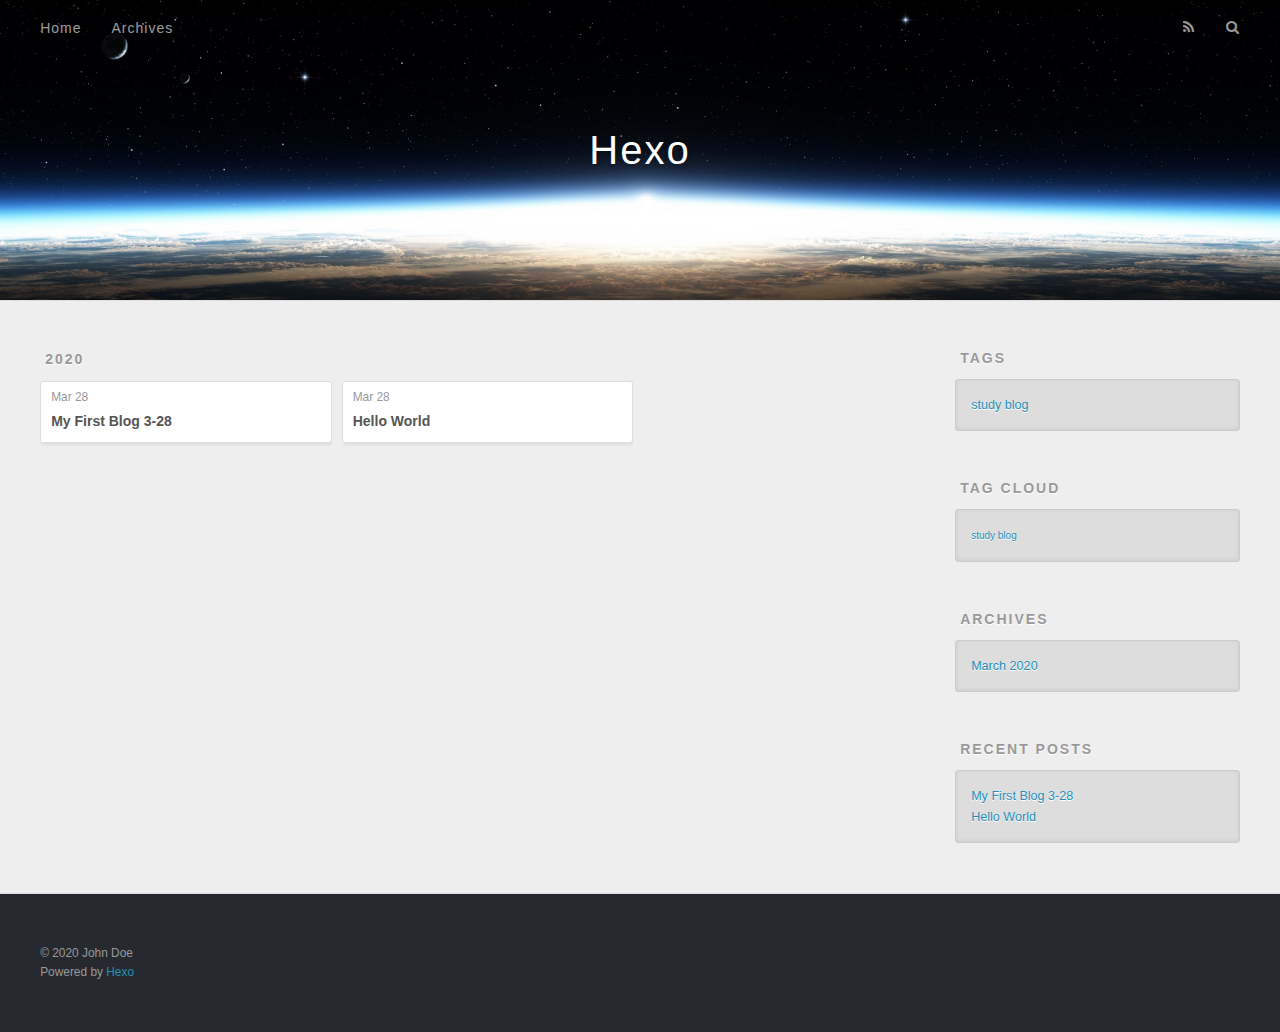
==== archives/index.html @ d1d476d4 "Site updated: 2020-03-28 10:46:43" ====
<!DOCTYPE html>
<html>
<head>
  <meta charset="utf-8">
  

  
  <title>Archives | Hexo</title>
  <meta name="viewport" content="width=device-width, initial-scale=1, maximum-scale=1">
  <meta property="og:type" content="website">
<meta property="og:title" content="Hexo">
<meta property="og:url" content="http://yoursite.com/archives/index.html">
<meta property="og:site_name" content="Hexo">
<meta property="og:locale" content="en_US">
<meta property="article:author" content="John Doe">
<meta name="twitter:card" content="summary">
  
    <link rel="alternate" href="/atom.xml" title="Hexo" type="application/atom+xml">
  
  
    <link rel="icon" href="/favicon.png">
  
  
    <link href="//fonts.googleapis.com/css?family=Source+Code+Pro" rel="stylesheet" type="text/css">
  
  
<link rel="stylesheet" href="/css/style.css">

<meta name="generator" content="Hexo 4.2.0"></head>

<body>
  <div id="container">
    <div id="wrap">
      <header id="header">
  <div id="banner"></div>
  <div id="header-outer" class="outer">
    <div id="header-title" class="inner">
      <h1 id="logo-wrap">
        <a href="/" id="logo">Hexo</a>
      </h1>
      
    </div>
    <div id="header-inner" class="inner">
      <nav id="main-nav">
        <a id="main-nav-toggle" class="nav-icon"></a>
        
          <a class="main-nav-link" href="/">Home</a>
        
          <a class="main-nav-link" href="/archives">Archives</a>
        
      </nav>
      <nav id="sub-nav">
        
          <a id="nav-rss-link" class="nav-icon" href="/atom.xml" title="RSS Feed"></a>
        
        <a id="nav-search-btn" class="nav-icon" title="Search"></a>
      </nav>
      <div id="search-form-wrap">
        <form action="//google.com/search" method="get" accept-charset="UTF-8" class="search-form"><input type="search" name="q" class="search-form-input" placeholder="Search"><button type="submit" class="search-form-submit">&#xF002;</button><input type="hidden" name="sitesearch" value="http://yoursite.com"></form>
      </div>
    </div>
  </div>
</header>
      <div class="outer">
        <section id="main">
  
  
    
    
      
      
      <section class="archives-wrap">
        <div class="archive-year-wrap">
          <a href="/archives/2020" class="archive-year">2020</a>
        </div>
        <div class="archives">
    
    <article class="archive-article archive-type-post">
  <div class="archive-article-inner">
    <header class="archive-article-header">
      <a href="/2020/03/28/My-First-Blog-3-28/" class="archive-article-date">
  <time datetime="2020-03-28T01:59:58.000Z" itemprop="datePublished">Mar 28</time>
</a>
      
  
    <h1 itemprop="name">
      <a class="archive-article-title" href="/2020/03/28/My-First-Blog-3-28/">My First Blog 3-28</a>
    </h1>
  

    </header>
  </div>
</article>
  
    
    
    <article class="archive-article archive-type-post">
  <div class="archive-article-inner">
    <header class="archive-article-header">
      <a href="/2020/03/28/hello-world/" class="archive-article-date">
  <time datetime="2020-03-28T01:49:48.138Z" itemprop="datePublished">Mar 28</time>
</a>
      
  
    <h1 itemprop="name">
      <a class="archive-article-title" href="/2020/03/28/hello-world/">Hello World</a>
    </h1>
  

    </header>
  </div>
</article>
  
  
    </div></section>
  


</section>
        
          <aside id="sidebar">
  
    

  
    
  <div class="widget-wrap">
    <h3 class="widget-title">Tags</h3>
    <div class="widget">
      <ul class="tag-list" itemprop="keywords"><li class="tag-list-item"><a class="tag-list-link" href="/tags/study-blog/" rel="tag">study blog</a></li></ul>
    </div>
  </div>


  
    
  <div class="widget-wrap">
    <h3 class="widget-title">Tag Cloud</h3>
    <div class="widget tagcloud">
      <a href="/tags/study-blog/" style="font-size: 10px;">study blog</a>
    </div>
  </div>

  
    
  <div class="widget-wrap">
    <h3 class="widget-title">Archives</h3>
    <div class="widget">
      <ul class="archive-list"><li class="archive-list-item"><a class="archive-list-link" href="/archives/2020/03/">March 2020</a></li></ul>
    </div>
  </div>


  
    
  <div class="widget-wrap">
    <h3 class="widget-title">Recent Posts</h3>
    <div class="widget">
      <ul>
        
          <li>
            <a href="/2020/03/28/My-First-Blog-3-28/">My First Blog 3-28</a>
          </li>
        
          <li>
            <a href="/2020/03/28/hello-world/">Hello World</a>
          </li>
        
      </ul>
    </div>
  </div>

  
</aside>
        
      </div>
      <footer id="footer">
  
  <div class="outer">
    <div id="footer-info" class="inner">
      &copy; 2020 John Doe<br>
      Powered by <a href="http://hexo.io/" target="_blank">Hexo</a>
    </div>
  </div>
</footer>
    </div>
    <nav id="mobile-nav">
  
    <a href="/" class="mobile-nav-link">Home</a>
  
    <a href="/archives" class="mobile-nav-link">Archives</a>
  
</nav>
    

<script src="//ajax.googleapis.com/ajax/libs/jquery/2.0.3/jquery.min.js"></script>


  
<link rel="stylesheet" href="/fancybox/jquery.fancybox.css">

  
<script src="/fancybox/jquery.fancybox.pack.js"></script>




<script src="/js/script.js"></script>




  </div>
</body>
</html>
---- css/style.css ----
body {
  width: 100%;
}
body:before,
body:after {
  content: "";
  display: table;
}
body:after {
  clear: both;
}
html,
body,
div,
span,
applet,
object,
iframe,
h1,
h2,
h3,
h4,
h5,
h6,
p,
blockquote,
pre,
a,
abbr,
acronym,
address,
big,
cite,
code,
del,
dfn,
em,
img,
ins,
kbd,
q,
s,
samp,
small,
strike,
strong,
sub,
sup,
tt,
var,
dl,
dt,
dd,
ol,
ul,
li,
fieldset,
form,
label,
legend,
table,
caption,
tbody,
tfoot,
thead,
tr,
th,
td {
  margin: 0;
  padding: 0;
  border: 0;
  outline: 0;
  font-weight: inherit;
  font-style: inherit;
  font-family: inherit;
  font-size: 100%;
  vertical-align: baseline;
}
body {
  line-height: 1;
  color: #000;
  background: #fff;
}
ol,
ul {
  list-style: none;
}
table {
  border-collapse: separate;
  border-spacing: 0;
  vertical-align: middle;
}
caption,
th,
td {
  text-align: left;
  font-weight: normal;
  vertical-align: middle;
}
a img {
  border: none;
}
input,
button {
  margin: 0;
  padding: 0;
}
input::-moz-focus-inner,
button::-moz-focus-inner {
  border: 0;
  padding: 0;
}
@font-face {
  font-family: FontAwesome;
  font-style: normal;
  font-weight: normal;
  src: url("fonts/fontawesome-webfont.eot?v=#4.0.3");
  src: url("fonts/fontawesome-webfont.eot?#iefix&v=#4.0.3") format("embedded-opentype"), url("fonts/fontawesome-webfont.woff?v=#4.0.3") format("woff"), url("fonts/fontawesome-webfont.ttf?v=#4.0.3") format("truetype"), url("fonts/fontawesome-webfont.svg#fontawesomeregular?v=#4.0.3") format("svg");
}
html,
body,
#container {
  height: 100%;
}
body {
  background: #eee;
  font: 14px -apple-system, BlinkMacSystemFont, "Segoe UI", "Roboto", "Oxygen", "Ubuntu", "Cantarell", "Fira Sans", "Droid Sans", "Helvetica Neue", sans-serif;
  -webkit-text-size-adjust: 100%;
}
.outer {
  max-width: 1220px;
  margin: 0 auto;
  padding: 0 20px;
}
.outer:before,
.outer:after {
  content: "";
  display: table;
}
.outer:after {
  clear: both;
}
.inner {
  display: inline;
  float: left;
  width: 98.33333333333333%;
  margin: 0 0.833333333333333%;
}
.left,
.alignleft {
  float: left;
}
.right,
.alignright {
  float: right;
}
.clear {
  clear: both;
}
#container {
  position: relative;
}
.mobile-nav-on {
  overflow: hidden;
}
#wrap {
  height: 100%;
  width: 100%;
  position: absolute;
  top: 0;
  left: 0;
  -webkit-transition: 0.2s ease-out;
  -moz-transition: 0.2s ease-out;
  -ms-transition: 0.2s ease-out;
  transition: 0.2s ease-out;
  z-index: 1;
  background: #eee;
}
.mobile-nav-on #wrap {
  left: 280px;
}
@media screen and (min-width: 768px) {
  #main {
    display: inline;
    float: left;
    width: 73.33333333333333%;
    margin: 0 0.833333333333333%;
  }
}
.article-date,
.article-category-link,
.archive-year,
.widget-title {
  text-decoration: none;
  text-transform: uppercase;
  letter-spacing: 2px;
  color: #999;
  margin-bottom: 1em;
  margin-left: 5px;
  line-height: 1em;
  text-shadow: 0 1px #fff;
  font-weight: bold;
}
.article-inner,
.archive-article-inner {
  background: #fff;
  -webkit-box-shadow: 1px 2px 3px #ddd;
  box-shadow: 1px 2px 3px #ddd;
  border: 1px solid #ddd;
  border-radius: 3px;
}
.article-entry h1,
.widget h1 {
  font-size: 2em;
}
.article-entry h2,
.widget h2 {
  font-size: 1.5em;
}
.article-entry h3,
.widget h3 {
  font-size: 1.3em;
}
.article-entry h4,
.widget h4 {
  font-size: 1.2em;
}
.article-entry h5,
.widget h5 {
  font-size: 1em;
}
.article-entry h6,
.widget h6 {
  font-size: 1em;
  color: #999;
}
.article-entry hr,
.widget hr {
  border: 1px dashed #ddd;
}
.article-entry strong,
.widget strong {
  font-weight: bold;
}
.article-entry em,
.widget em,
.article-entry cite,
.widget cite {
  font-style: italic;
}
.article-entry sup,
.widget sup,
.article-entry sub,
.widget sub {
  font-size: 0.75em;
  line-height: 0;
  position: relative;
  vertical-align: baseline;
}
.article-entry sup,
.widget sup {
  top: -0.5em;
}
.article-entry sub,
.widget sub {
  bottom: -0.2em;
}
.article-entry small,
.widget small {
  font-size: 0.85em;
}
.article-entry acronym,
.widget acronym,
.article-entry abbr,
.widget abbr {
  border-bottom: 1px dotted;
}
.article-entry ul,
.widget ul,
.article-entry ol,
.widget ol,
.article-entry dl,
.widget dl {
  margin: 0 20px;
  line-height: 1.6em;
}
.article-entry ul ul,
.widget ul ul,
.article-entry ol ul,
.widget ol ul,
.article-entry ul ol,
.widget ul ol,
.article-entry ol ol,
.widget ol ol {
  margin-top: 0;
  margin-bottom: 0;
}
.article-entry ul,
.widget ul {
  list-style: disc;
}
.article-entry ol,
.widget ol {
  list-style: decimal;
}
.article-entry dt,
.widget dt {
  font-weight: bold;
}
#header {
  height: 300px;
  position: relative;
  border-bottom: 1px solid #ddd;
}
#header:before,
#header:after {
  content: "";
  position: absolute;
  left: 0;
  right: 0;
  height: 40px;
}
#header:before {
  top: 0;
  background: -webkit-linear-gradient(rgba(0,0,0,0.2), transparent);
  background: -moz-linear-gradient(rgba(0,0,0,0.2), transparent);
  background: -ms-linear-gradient(rgba(0,0,0,0.2), transparent);
  background: linear-gradient(rgba(0,0,0,0.2), transparent);
}
#header:after {
  bottom: 0;
  background: -webkit-linear-gradient(transparent, rgba(0,0,0,0.2));
  background: -moz-linear-gradient(transparent, rgba(0,0,0,0.2));
  background: -ms-linear-gradient(transparent, rgba(0,0,0,0.2));
  background: linear-gradient(transparent, rgba(0,0,0,0.2));
}
#header-outer {
  height: 100%;
  position: relative;
}
#header-inner {
  position: relative;
  overflow: hidden;
}
#banner {
  position: absolute;
  top: 0;
  left: 0;
  width: 100%;
  height: 100%;
  background: url("images/banner.jpg") center #000;
  -webkit-background-size: cover;
  -moz-background-size: cover;
  background-size: cover;
  z-index: -1;
}
#header-title {
  text-align: center;
  height: 40px;
  position: absolute;
  top: 50%;
  left: 0;
  margin-top: -20px;
}
#logo,
#subtitle {
  text-decoration: none;
  color: #fff;
  font-weight: 300;
  text-shadow: 0 1px 4px rgba(0,0,0,0.3);
}
#logo {
  font-size: 40px;
  line-height: 40px;
  letter-spacing: 2px;
}
#subtitle {
  font-size: 16px;
  line-height: 16px;
  letter-spacing: 1px;
}
#subtitle-wrap {
  margin-top: 16px;
}
#main-nav {
  float: left;
  margin-left: -15px;
}
.nav-icon,
.main-nav-link {
  float: left;
  color: #fff;
  opacity: 0.6;
  text-decoration: none;
  text-shadow: 0 1px rgba(0,0,0,0.2);
  -webkit-transition: opacity 0.2s;
  -moz-transition: opacity 0.2s;
  -ms-transition: opacity 0.2s;
  transition: opacity 0.2s;
  display: block;
  padding: 20px 15px;
}
.nav-icon:hover,
.main-nav-link:hover {
  opacity: 1;
}
.nav-icon {
  font-family: FontAwesome;
  text-align: center;
  font-size: 14px;
  width: 14px;
  height: 14px;
  padding: 20px 15px;
  position: relative;
  cursor: pointer;
}
.main-nav-link {
  font-weight: 300;
  letter-spacing: 1px;
}
@media screen and (max-width: 479px) {
  .main-nav-link {
    display: none;
  }
}
#main-nav-toggle {
  display: none;
}
#main-nav-toggle:before {
  content: "\f0c9";
}
@media screen and (max-width: 479px) {
  #main-nav-toggle {
    display: block;
  }
}
#sub-nav {
  float: right;
  margin-right: -15px;
}
#nav-rss-link:before {
  content: "\f09e";
}
#nav-search-btn:before {
  content: "\f002";
}
#search-form-wrap {
  position: absolute;
  top: 15px;
  width: 150px;
  height: 30px;
  right: -150px;
  opacity: 0;
  -webkit-transition: 0.2s ease-out;
  -moz-transition: 0.2s ease-out;
  -ms-transition: 0.2s ease-out;
  transition: 0.2s ease-out;
}
#search-form-wrap.on {
  opacity: 1;
  right: 0;
}
@media screen and (max-width: 479px) {
  #search-form-wrap {
    width: 100%;
    right: -100%;
  }
}
.search-form {
  position: absolute;
  top: 0;
  left: 0;
  right: 0;
  background: #fff;
  padding: 5px 15px;
  border-radius: 15px;
  -webkit-box-shadow: 0 0 10px rgba(0,0,0,0.3);
  box-shadow: 0 0 10px rgba(0,0,0,0.3);
}
.search-form-input {
  border: none;
  background: none;
  color: #555;
  width: 100%;
  font: 13px -apple-system, BlinkMacSystemFont, "Segoe UI", "Roboto", "Oxygen", "Ubuntu", "Cantarell", "Fira Sans", "Droid Sans", "Helvetica Neue", sans-serif;
  outline: none;
}
.search-form-input::-webkit-search-results-decoration,
.search-form-input::-webkit-search-cancel-button {
  -webkit-appearance: none;
}
.search-form-submit {
  position: absolute;
  top: 50%;
  right: 10px;
  margin-top: -7px;
  font: 13px FontAwesome;
  border: none;
  background: none;
  color: #bbb;
  cursor: pointer;
}
.search-form-submit:hover,
.search-form-submit:focus {
  color: #777;
}
.article {
  margin: 50px 0;
}
.article-inner {
  overflow: hidden;
}
.article-meta:before,
.article-meta:after {
  content: "";
  display: table;
}
.article-meta:after {
  clear: both;
}
.article-date {
  float: left;
}
.article-category {
  float: left;
  line-height: 1em;
  color: #ccc;
  text-shadow: 0 1px #fff;
  margin-left: 8px;
}
.article-category:before {
  content: "\2022";
}
.article-category-link {
  margin: 0 12px 1em;
}
.article-header {
  padding: 20px 20px 0;
}
.article-title {
  text-decoration: none;
  font-size: 2em;
  font-weight: bold;
  color: #555;
  line-height: 1.1em;
  -webkit-transition: color 0.2s;
  -moz-transition: color 0.2s;
  -ms-transition: color 0.2s;
  transition: color 0.2s;
}
a.article-title:hover {
  color: #258fb8;
}
.article-entry {
  color: #555;
  padding: 0 20px;
}
.article-entry:before,
.article-entry:after {
  content: "";
  display: table;
}
.article-entry:after {
  clear: both;
}
.article-entry p,
.article-entry table {
  line-height: 1.6em;
  margin: 1.6em 0;
}
.article-entry h1,
.article-entry h2,
.article-entry h3,
.article-entry h4,
.article-entry h5,
.article-entry h6 {
  font-weight: bold;
}
.article-entry h1,
.article-entry h2,
.article-entry h3,
.article-entry h4,
.article-entry h5,
.article-entry h6 {
  line-height: 1.1em;
  margin: 1.1em 0;
}
.article-entry a {
  color: #258fb8;
  text-decoration: none;
}
.article-entry a:hover {
  text-decoration: underline;
}
.article-entry ul,
.article-entry ol,
.article-entry dl {
  margin-top: 1.6em;
  margin-bottom: 1.6em;
}
.article-entry img,
.article-entry video {
  max-width: 100%;
  height: auto;
  display: block;
  margin: auto;
}
.article-entry iframe {
  border: none;
}
.article-entry table {
  width: 100%;
  border-collapse: collapse;
  border-spacing: 0;
}
.article-entry th {
  font-weight: bold;
  border-bottom: 3px solid #ddd;
  padding-bottom: 0.5em;
}
.article-entry td {
  border-bottom: 1px solid #ddd;
  padding: 10px 0;
}
.article-entry blockquote {
  font-family: Georgia, "Times New Roman", serif;
  font-size: 1.4em;
  margin: 1.6em 20px;
  text-align: center;
}
.article-entry blockquote footer {
  font-size: 14px;
  margin: 1.6em 0;
  font-family: -apple-system, BlinkMacSystemFont, "Segoe UI", "Roboto", "Oxygen", "Ubuntu", "Cantarell", "Fira Sans", "Droid Sans", "Helvetica Neue", sans-serif;
}
.article-entry blockquote footer cite:before {
  content: "—";
  padding: 0 0.5em;
}
.article-entry .pullquote {
  text-align: left;
  width: 45%;
  margin: 0;
}
.article-entry .pullquote.left {
  margin-left: 0.5em;
  margin-right: 1em;
}
.article-entry .pullquote.right {
  margin-right: 0.5em;
  margin-left: 1em;
}
.article-entry .caption {
  color: #999;
  display: block;
  font-size: 0.9em;
  margin-top: 0.5em;
  position: relative;
  text-align: center;
}
.article-entry .video-container {
  position: relative;
  padding-top: 56.25%;
  height: 0;
  overflow: hidden;
}
.article-entry .video-container iframe,
.article-entry .video-container object,
.article-entry .video-container embed {
  position: absolute;
  top: 0;
  left: 0;
  width: 100%;
  height: 100%;
  margin-top: 0;
}
.article-more-link a {
  display: inline-block;
  line-height: 1em;
  padding: 6px 15px;
  border-radius: 15px;
  background: #eee;
  color: #999;
  text-shadow: 0 1px #fff;
  text-decoration: none;
}
.article-more-link a:hover {
  background: #258fb8;
  color: #fff;
  text-decoration: none;
  text-shadow: 0 1px #1e7293;
}
.article-footer {
  font-size: 0.85em;
  line-height: 1.6em;
  border-top: 1px solid #ddd;
  padding-top: 1.6em;
  margin: 0 20px 20px;
}
.article-footer:before,
.article-footer:after {
  content: "";
  display: table;
}
.article-footer:after {
  clear: both;
}
.article-footer a {
  color: #999;
  text-decoration: none;
}
.article-footer a:hover {
  color: #555;
}
.article-tag-list-item {
  float: left;
  margin-right: 10px;
}
.article-tag-list-link:before {
  content: "#";
}
.article-comment-link {
  float: right;
}
.article-comment-link:before {
  content: "\f075";
  font-family: FontAwesome;
  padding-right: 8px;
}
.article-share-link {
  cursor: pointer;
  float: right;
  margin-left: 20px;
}
.article-share-link:before {
  content: "\f064";
  font-family: FontAwesome;
  padding-right: 6px;
}
#article-nav {
  position: relative;
}
#article-nav:before,
#article-nav:after {
  content: "";
  display: table;
}
#article-nav:after {
  clear: both;
}
@media screen and (min-width: 768px) {
  #article-nav {
    margin: 50px 0;
  }
  #article-nav:before {
    width: 8px;
    height: 8px;
    position: absolute;
    top: 50%;
    left: 50%;
    margin-top: -4px;
    margin-left: -4px;
    content: "";
    border-radius: 50%;
    background: #ddd;
    -webkit-box-shadow: 0 1px 2px #fff;
    box-shadow: 0 1px 2px #fff;
  }
}
.article-nav-link-wrap {
  text-decoration: none;
  text-shadow: 0 1px #fff;
  color: #999;
  -webkit-box-sizing: border-box;
  -moz-box-sizing: border-box;
  box-sizing: border-box;
  margin-top: 50px;
  text-align: center;
  display: block;
}
.article-nav-link-wrap:hover {
  color: #555;
}
@media screen and (min-width: 768px) {
  .article-nav-link-wrap {
    width: 50%;
    margin-top: 0;
  }
}
@media screen and (min-width: 768px) {
  #article-nav-newer {
    float: left;
    text-align: right;
    padding-right: 20px;
  }
}
@media screen and (min-width: 768px) {
  #article-nav-older {
    float: right;
    text-align: left;
    padding-left: 20px;
  }
}
.article-nav-caption {
  text-transform: uppercase;
  letter-spacing: 2px;
  color: #ddd;
  line-height: 1em;
  font-weight: bold;
}
#article-nav-newer .article-nav-caption {
  margin-right: -2px;
}
.article-nav-title {
  font-size: 0.85em;
  line-height: 1.6em;
  margin-top: 0.5em;
}
.article-share-box {
  position: absolute;
  display: none;
  background: #fff;
  -webkit-box-shadow: 1px 2px 10px rgba(0,0,0,0.2);
  box-shadow: 1px 2px 10px rgba(0,0,0,0.2);
  border-radius: 3px;
  margin-left: -145px;
  overflow: hidden;
  z-index: 1;
}
.article-share-box.on {
  display: block;
}
.article-share-input {
  width: 100%;
  background: none;
  -webkit-box-sizing: border-box;
  -moz-box-sizing: border-box;
  box-sizing: border-box;
  font: 14px -apple-system, BlinkMacSystemFont, "Segoe UI", "Roboto", "Oxygen", "Ubuntu", "Cantarell", "Fira Sans", "Droid Sans", "Helvetica Neue", sans-serif;
  padding: 0 15px;
  color: #555;
  outline: none;
  border: 1px solid #ddd;
  border-radius: 3px 3px 0 0;
  height: 36px;
  line-height: 36px;
}
.article-share-links {
  background: #eee;
}
.article-share-links:before,
.article-share-links:after {
  content: "";
  display: table;
}
.article-share-links:after {
  clear: both;
}
.article-share-twitter,
.article-share-facebook,
.article-share-pinterest,
.article-share-google {
  width: 50px;
  height: 36px;
  display: block;
  float: left;
  position: relative;
  color: #999;
  text-shadow: 0 1px #fff;
}
.article-share-twitter:before,
.article-share-facebook:before,
.article-share-pinterest:before,
.article-share-google:before {
  font-size: 20px;
  font-family: FontAwesome;
  width: 20px;
  height: 20px;
  position: absolute;
  top: 50%;
  left: 50%;
  margin-top: -10px;
  margin-left: -10px;
  text-align: center;
}
.article-share-twitter:hover,
.article-share-facebook:hover,
.article-share-pinterest:hover,
.article-share-google:hover {
  color: #fff;
}
.article-share-twitter:before {
  content: "\f099";
}
.article-share-twitter:hover {
  background: #00aced;
  text-shadow: 0 1px #008abe;
}
.article-share-facebook:before {
  content: "\f09a";
}
.article-share-facebook:hover {
  background: #3b5998;
  text-shadow: 0 1px #2f477a;
}
.article-share-pinterest:before {
  content: "\f0d2";
}
.article-share-pinterest:hover {
  background: #cb2027;
  text-shadow: 0 1px #a21a1f;
}
.article-share-google:before {
  content: "\f0d5";
}
.article-share-google:hover {
  background: #dd4b39;
  text-shadow: 0 1px #be3221;
}
.article-gallery {
  background: #000;
  position: relative;
}
.article-gallery-photos {
  position: relative;
  overflow: hidden;
}
.article-gallery-img {
  display: none;
  max-width: 100%;
}
.article-gallery-img:first-child {
  display: block;
}
.article-gallery-img.loaded {
  position: absolute;
  display: block;
}
.article-gallery-img img {
  display: block;
  max-width: 100%;
  margin: 0 auto;
}
#comments {
  background: #fff;
  -webkit-box-shadow: 1px 2px 3px #ddd;
  box-shadow: 1px 2px 3px #ddd;
  padding: 20px;
  border: 1px solid #ddd;
  border-radius: 3px;
  margin: 50px 0;
}
#comments a {
  color: #258fb8;
}
.archives-wrap {
  margin: 50px 0;
}
.archives:before,
.archives:after {
  content: "";
  display: table;
}
.archives:after {
  clear: both;
}
.archive-year-wrap {
  margin-bottom: 1em;
}
.archives {
  -webkit-column-gap: 10px;
  -moz-column-gap: 10px;
  column-gap: 10px;
}
@media screen and (min-width: 480px) and (max-width: 767px) {
  .archives {
    -webkit-column-count: 2;
    -moz-column-count: 2;
    column-count: 2;
  }
}
@media screen and (min-width: 768px) {
  .archives {
    -webkit-column-count: 3;
    -moz-column-count: 3;
    column-count: 3;
  }
}
.archive-article {
  -webkit-column-break-inside: avoid;
  page-break-inside: avoid;
  overflow: hidden;
  break-inside: avoid-column;
}
.archive-article-inner {
  padding: 10px;
  margin-bottom: 15px;
}
.archive-article-title {
  text-decoration: none;
  font-weight: bold;
  color: #555;
  -webkit-transition: color 0.2s;
  -moz-transition: color 0.2s;
  -ms-transition: color 0.2s;
  transition: color 0.2s;
  line-height: 1.6em;
}
.archive-article-title:hover {
  color: #258fb8;
}
.archive-article-footer {
  margin-top: 1em;
}
.archive-article-date {
  color: #999;
  text-decoration: none;
  font-size: 0.85em;
  line-height: 1em;
  margin-bottom: 0.5em;
  display: block;
}
#page-nav {
  margin: 50px auto;
  background: #fff;
  -webkit-box-shadow: 1px 2px 3px #ddd;
  box-shadow: 1px 2px 3px #ddd;
  border: 1px solid #ddd;
  border-radius: 3px;
  text-align: center;
  color: #999;
  overflow: hidden;
}
#page-nav:before,
#page-nav:after {
  content: "";
  display: table;
}
#page-nav:after {
  clear: both;
}
#page-nav a,
#page-nav span {
  padding: 10px 20px;
  line-height: 1;
  height: 2ex;
}
#page-nav a {
  color: #999;
  text-decoration: none;
}
#page-nav a:hover {
  background: #999;
  color: #fff;
}
#page-nav .prev {
  float: left;
}
#page-nav .next {
  float: right;
}
#page-nav .page-number {
  display: inline-block;
}
@media screen and (max-width: 479px) {
  #page-nav .page-number {
    display: none;
  }
}
#page-nav .current {
  color: #555;
  font-weight: bold;
}
#page-nav .space {
  color: #ddd;
}
#footer {
  background: #262a30;
  padding: 50px 0;
  border-top: 1px solid #ddd;
  color: #999;
}
#footer a {
  color: #258fb8;
  text-decoration: none;
}
#footer a:hover {
  text-decoration: underline;
}
#footer-info {
  line-height: 1.6em;
  font-size: 0.85em;
}
.article-entry pre,
.article-entry .highlight {
  background: #2d2d2d;
  margin: 0 -20px;
  padding: 15px 20px;
  border-style: solid;
  border-color: #ddd;
  border-width: 1px 0;
  overflow: auto;
  color: #ccc;
  line-height: 22.400000000000002px;
}
.article-entry .highlight .gutter pre,
.article-entry .gist .gist-file .gist-data .line-numbers {
  color: #666;
  font-size: 0.85em;
}
.article-entry pre,
.article-entry code {
  font-family: "Source Code Pro", Consolas, Monaco, Menlo, Consolas, monospace;
}
.article-entry code {
  background: #eee;
  text-shadow: 0 1px #fff;
  padding: 0 0.3em;
}
.article-entry pre code {
  background: none;
  text-shadow: none;
  padding: 0;
}
.article-entry .highlight pre {
  border: none;
  margin: 0;
  padding: 0;
}
.article-entry .highlight table {
  margin: 0;
  width: auto;
}
.article-entry .highlight td {
  border: none;
  padding: 0;
}
.article-entry .highlight figcaption {
  font-size: 0.85em;
  color: #999;
  line-height: 1em;
  margin-bottom: 1em;
}
.article-entry .highlight figcaption:before,
.article-entry .highlight figcaption:after {
  content: "";
  display: table;
}
.article-entry .highlight figcaption:after {
  clear: both;
}
.article-entry .highlight figcaption a {
  float: right;
}
.article-entry .highlight .gutter pre {
  text-align: right;
  padding-right: 20px;
}
.article-entry .highlight .line {
  height: 22.400000000000002px;
}
.article-entry .highlight .line.marked {
  background: #515151;
}
.article-entry .gist {
  margin: 0 -20px;
  border-style: solid;
  border-color: #ddd;
  border-width: 1px 0;
  background: #2d2d2d;
  padding: 15px 20px 15px 0;
}
.article-entry .gist .gist-file {
  border: none;
  font-family: "Source Code Pro", Consolas, Monaco, Menlo, Consolas, monospace;
  margin: 0;
}
.article-entry .gist .gist-file .gist-data {
  background: none;
  border: none;
}
.article-entry .gist .gist-file .gist-data .line-numbers {
  background: none;
  border: none;
  padding: 0 20px 0 0;
}
.article-entry .gist .gist-file .gist-data .line-data {
  padding: 0 !important;
}
.article-entry .gist .gist-file .highlight {
  margin: 0;
  padding: 0;
  border: none;
}
.article-entry .gist .gist-file .gist-meta {
  background: #2d2d2d;
  color: #999;
  font: 0.85em -apple-system, BlinkMacSystemFont, "Segoe UI", "Roboto", "Oxygen", "Ubuntu", "Cantarell", "Fira Sans", "Droid Sans", "Helvetica Neue", sans-serif;
  text-shadow: 0 0;
  padding: 0;
  margin-top: 1em;
  margin-left: 20px;
}
.article-entry .gist .gist-file .gist-meta a {
  color: #258fb8;
  font-weight: normal;
}
.article-entry .gist .gist-file .gist-meta a:hover {
  text-decoration: underline;
}
pre .comment,
pre .title {
  color: #999;
}
pre .variable,
pre .attribute,
pre .tag,
pre .regexp,
pre .ruby .constant,
pre .xml .tag .title,
pre .xml .pi,
pre .xml .doctype,
pre .html .doctype,
pre .css .id,
pre .css .class,
pre .css .pseudo {
  color: #f2777a;
}
pre .number,
pre .preprocessor,
pre .built_in,
pre .literal,
pre .params,
pre .constant {
  color: #f99157;
}
pre .class,
pre .ruby .class .title,
pre .css .rules .attribute {
  color: #9c9;
}
pre .string,
pre .value,
pre .inheritance,
pre .header,
pre .ruby .symbol,
pre .xml .cdata {
  color: #9c9;
}
pre .css .hexcolor {
  color: #6cc;
}
pre .function,
pre .python .decorator,
pre .python .title,
pre .ruby .function .title,
pre .ruby .title .keyword,
pre .perl .sub,
pre .javascript .title,
pre .coffeescript .title {
  color: #69c;
}
pre .keyword,
pre .javascript .function {
  color: #c9c;
}
@media screen and (max-width: 479px) {
  #mobile-nav {
    position: absolute;
    top: 0;
    left: 0;
    width: 280px;
    height: 100%;
    background: #191919;
    border-right: 1px solid #fff;
  }
}
@media screen and (max-width: 479px) {
  .mobile-nav-link {
    display: block;
    color: #999;
    text-decoration: none;
    padding: 15px 20px;
    font-weight: bold;
  }
  .mobile-nav-link:hover {
    color: #fff;
  }
}
@media screen and (min-width: 768px) {
  #sidebar {
    display: inline;
    float: left;
    width: 23.333333333333332%;
    margin: 0 0.833333333333333%;
  }
}
.widget-wrap {
  margin: 50px 0;
}
.widget {
  color: #777;
  text-shadow: 0 1px #fff;
  background: #ddd;
  -webkit-box-shadow: 0 -1px 4px #ccc inset;
  box-shadow: 0 -1px 4px #ccc inset;
  border: 1px solid #ccc;
  padding: 15px;
  border-radius: 3px;
}
.widget a {
  color: #258fb8;
  text-decoration: none;
}
.widget a:hover {
  text-decoration: underline;
}
.widget ul ul,
.widget ol ul,
.widget dl ul,
.widget ul ol,
.widget ol ol,
.widget dl ol,
.widget ul dl,
.widget ol dl,
.widget dl dl {
  margin-left: 15px;
  list-style: disc;
}
.widget {
  line-height: 1.6em;
  word-wrap: break-word;
  font-size: 0.9em;
}
.widget ul,
.widget ol {
  list-style: none;
  margin: 0;
}
.widget ul ul,
.widget ol ul,
.widget ul ol,
.widget ol ol {
  margin: 0 20px;
}
.widget ul ul,
.widget ol ul {
  list-style: disc;
}
.widget ul ol,
.widget ol ol {
  list-style: decimal;
}
.category-list-count,
.tag-list-count,
.archive-list-count {
  padding-left: 5px;
  color: #999;
  font-size: 0.85em;
}
.category-list-count:before,
.tag-list-count:before,
.archive-list-count:before {
  content: "(";
}
.category-list-count:after,
.tag-list-count:after,
.archive-list-count:after {
  content: ")";
}
.tagcloud a {
  margin-right: 5px;
  display: inline-block;
}
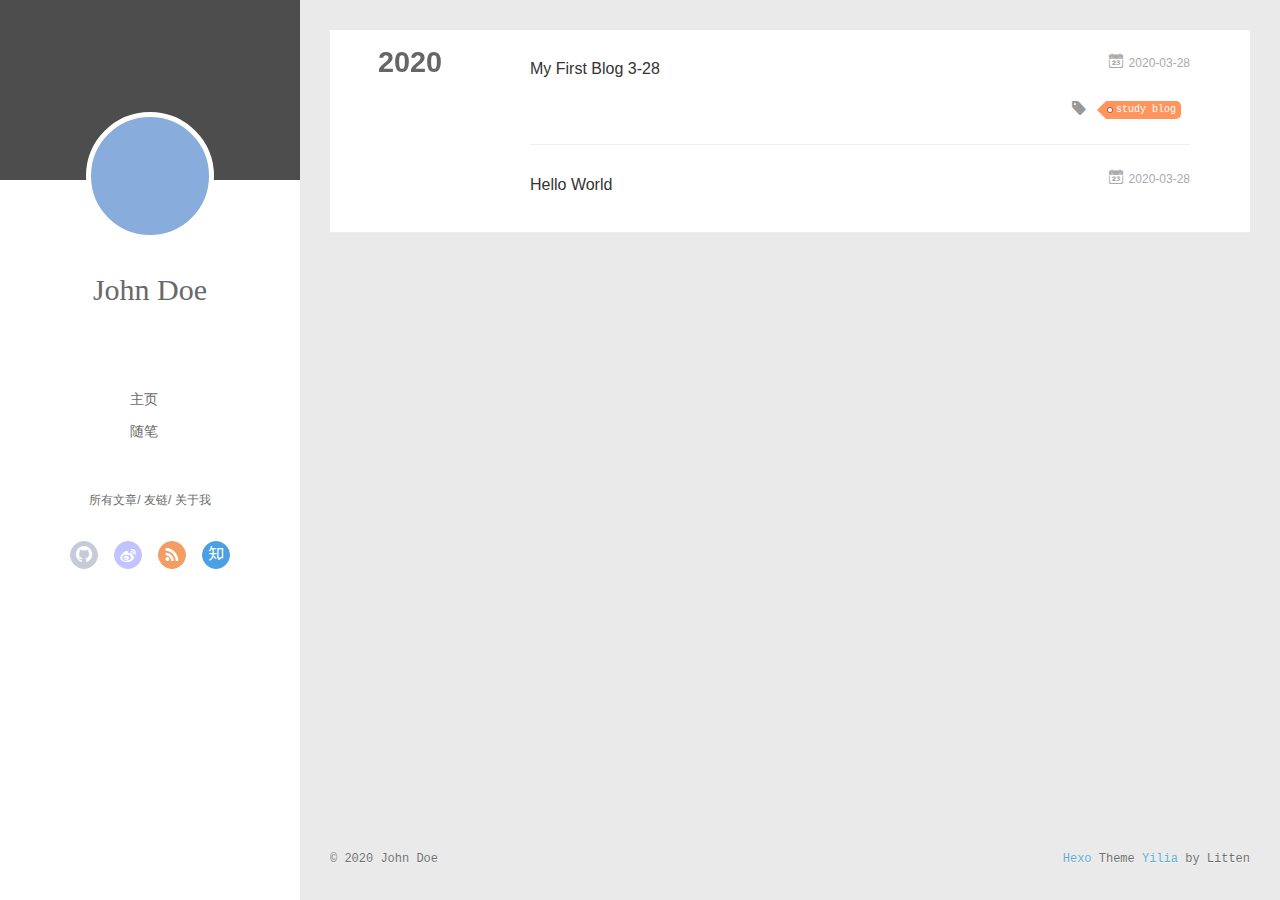
==== commit 5bcd8b2a: "Site updated: 2020-03-28 11:23:47" ====
--- a/archives/index.html
+++ b/archives/index.html
@@ -3,8 +3,9 @@
 <head>
   <meta charset="utf-8">
   
-
-  
+  <meta name="renderer" content="webkit">
+  <meta http-equiv="X-UA-Compatible" content="IE=edge" >
+  <link rel="dns-prefetch" href="http://yoursite.com">
   <title>Archives | Hexo</title>
   <meta name="viewport" content="width=device-width, initial-scale=1, maximum-scale=1">
   <meta property="og:type" content="website">
@@ -15,54 +16,141 @@
 <meta property="article:author" content="John Doe">
 <meta name="twitter:card" content="summary">
   
-    <link rel="alternate" href="/atom.xml" title="Hexo" type="application/atom+xml">
+    <link rel="alternative" href="/atom.xml" title="Hexo" type="application/atom+xml">
   
   
     <link rel="icon" href="/favicon.png">
   
-  
-    <link href="//fonts.googleapis.com/css?family=Source+Code+Pro" rel="stylesheet" type="text/css">
-  
-  
-<link rel="stylesheet" href="/css/style.css">
+  <link rel="stylesheet" type="text/css" href="/./main.0cf68a.css">
+  <style type="text/css">
+  
+    #container.show {
+      background: linear-gradient(200deg,#a0cfe4,#e8c37e);
+    }
+  </style>
+  
+
+  
 
 <meta name="generator" content="Hexo 4.2.0"></head>
 
 <body>
-  <div id="container">
-    <div id="wrap">
-      <header id="header">
-  <div id="banner"></div>
-  <div id="header-outer" class="outer">
-    <div id="header-title" class="inner">
-      <h1 id="logo-wrap">
-        <a href="/" id="logo">Hexo</a>
-      </h1>
-      
+  <div id="container" q-class="show:isCtnShow">
+    <canvas id="anm-canvas" class="anm-canvas"></canvas>
+    <div class="left-col" q-class="show:isShow">
+      
+<div class="overlay" style="background: #4d4d4d"></div>
+<div class="intrude-less">
+	<header id="header" class="inner">
+		<a href="/" class="profilepic">
+			<img src="" class="js-avatar">
+		</a>
+		<hgroup>
+		  <h1 class="header-author"><a href="/">John Doe</a></h1>
+		</hgroup>
+		
+
+		<nav class="header-menu">
+			<ul>
+			
+				<li><a href="/">主页</a></li>
+	        
+				<li><a href="/tags/%E9%9A%8F%E7%AC%94/">随笔</a></li>
+	        
+			</ul>
+		</nav>
+		<nav class="header-smart-menu">
+    		
+    			
+    			<a q-on="click: openSlider(e, 'innerArchive')" href="javascript:void(0)">所有文章</a>
+    			
+            
+    			
+    			<a q-on="click: openSlider(e, 'friends')" href="javascript:void(0)">友链</a>
+    			
+            
+    			
+    			<a q-on="click: openSlider(e, 'aboutme')" href="javascript:void(0)">关于我</a>
+    			
+            
+		</nav>
+		<nav class="header-nav">
+			<div class="social">
+				
+					<a class="github" target="_blank" href="#" title="github"><i class="icon-github"></i></a>
+		        
+					<a class="weibo" target="_blank" href="#" title="weibo"><i class="icon-weibo"></i></a>
+		        
+					<a class="rss" target="_blank" href="#" title="rss"><i class="icon-rss"></i></a>
+		        
+					<a class="zhihu" target="_blank" href="#" title="zhihu"><i class="icon-zhihu"></i></a>
+		        
+			</div>
+		</nav>
+	</header>		
+</div>
+
     </div>
-    <div id="header-inner" class="inner">
-      <nav id="main-nav">
-        <a id="main-nav-toggle" class="nav-icon"></a>
-        
-          <a class="main-nav-link" href="/">Home</a>
-        
-          <a class="main-nav-link" href="/archives">Archives</a>
-        
-      </nav>
-      <nav id="sub-nav">
-        
-          <a id="nav-rss-link" class="nav-icon" href="/atom.xml" title="RSS Feed"></a>
-        
-        <a id="nav-search-btn" class="nav-icon" title="Search"></a>
-      </nav>
-      <div id="search-form-wrap">
-        <form action="//google.com/search" method="get" accept-charset="UTF-8" class="search-form"><input type="search" name="q" class="search-form-input" placeholder="Search"><button type="submit" class="search-form-submit">&#xF002;</button><input type="hidden" name="sitesearch" value="http://yoursite.com"></form>
-      </div>
-    </div>
-  </div>
-</header>
-      <div class="outer">
-        <section id="main">
+    <div class="mid-col" q-class="show:isShow,hide:isShow|isFalse">
+      
+<nav id="mobile-nav">
+  	<div class="overlay js-overlay" style="background: #4d4d4d"></div>
+	<div class="btnctn js-mobile-btnctn">
+  		<div class="slider-trigger list" q-on="click: openSlider(e)"><i class="icon icon-sort"></i></div>
+	</div>
+	<div class="intrude-less">
+		<header id="header" class="inner">
+			<div class="profilepic">
+				<img src="" class="js-avatar">
+			</div>
+			<hgroup>
+			  <h1 class="header-author js-header-author">John Doe</h1>
+			</hgroup>
+			
+			
+			
+				
+			
+				
+			
+			
+			
+			<nav class="header-nav">
+				<div class="social">
+					
+						<a class="github" target="_blank" href="#" title="github"><i class="icon-github"></i></a>
+			        
+						<a class="weibo" target="_blank" href="#" title="weibo"><i class="icon-weibo"></i></a>
+			        
+						<a class="rss" target="_blank" href="#" title="rss"><i class="icon-rss"></i></a>
+			        
+						<a class="zhihu" target="_blank" href="#" title="zhihu"><i class="icon-zhihu"></i></a>
+			        
+				</div>
+			</nav>
+
+			<nav class="header-menu js-header-menu">
+				<ul style="width: 50%">
+				
+				
+					<li style="width: 50%"><a href="/">主页</a></li>
+		        
+					<li style="width: 50%"><a href="/tags/%E9%9A%8F%E7%AC%94/">随笔</a></li>
+		        
+				</ul>
+			</nav>
+		</header>				
+	</div>
+	<div class="mobile-mask" style="display:none" q-show="isShow"></div>
+</nav>
+
+      <div id="wrapper" class="body-wrap">
+        <div class="menu-l">
+          <div class="canvas-wrap">
+            <canvas data-colors="#eaeaea" data-sectionHeight="100" data-contentId="js-content" id="myCanvas1" class="anm-canvas"></canvas>
+          </div>
+          <div id="js-content" class="content-ll">
+            
   
   
     
@@ -78,16 +166,35 @@
     <article class="archive-article archive-type-post">
   <div class="archive-article-inner">
     <header class="archive-article-header">
-      <a href="/2020/03/28/My-First-Blog-3-28/" class="archive-article-date">
-  <time datetime="2020-03-28T01:59:58.000Z" itemprop="datePublished">Mar 28</time>
+      	<div class="article-meta">
+	      	<a href="/2020/03/28/My-First-Blog-3-28/" class="archive-article-date">
+  	<time datetime="2020-03-28T01:59:58.000Z" itemprop="datePublished"><i class="icon-calendar icon"></i>2020-03-28</time>
 </a>
-      
+        </div>
+    	 
   
     <h1 itemprop="name">
       <a class="archive-article-title" href="/2020/03/28/My-First-Blog-3-28/">My First Blog 3-28</a>
     </h1>
   
 
+        <div class="article-info info-on-right">
+          
+	<div class="article-tag tagcloud">
+		<i class="icon-price-tags icon"></i>
+		<ul class="article-tag-list">
+			 
+        		<li class="article-tag-list-item">
+        			<a href="javascript:void(0)" class="js-tag article-tag-list-link color1">study blog</a>
+        		</li>
+      		
+		</ul>
+	</div>
+
+          
+
+        </div>
+        <div class="clearfix"></div>
     </header>
   </div>
 </article>
@@ -97,16 +204,24 @@
     <article class="archive-article archive-type-post">
   <div class="archive-article-inner">
     <header class="archive-article-header">
-      <a href="/2020/03/28/hello-world/" class="archive-article-date">
-  <time datetime="2020-03-28T01:49:48.138Z" itemprop="datePublished">Mar 28</time>
+      	<div class="article-meta">
+	      	<a href="/2020/03/28/hello-world/" class="archive-article-date">
+  	<time datetime="2020-03-28T01:49:48.138Z" itemprop="datePublished"><i class="icon-calendar icon"></i>2020-03-28</time>
 </a>
-      
+        </div>
+    	 
   
     <h1 itemprop="name">
       <a class="archive-article-title" href="/2020/03/28/hello-world/">Hello World</a>
     </h1>
   
 
+        <div class="article-info info-on-right">
+          
+          
+
+        </div>
+        <div class="clearfix"></div>
     </header>
   </div>
 </article>
@@ -115,101 +230,256 @@
     </div></section>
   
 
-
-</section>
-        
-          <aside id="sidebar">
-  
-    
-
-  
-    
-  <div class="widget-wrap">
-    <h3 class="widget-title">Tags</h3>
-    <div class="widget">
-      <ul class="tag-list" itemprop="keywords"><li class="tag-list-item"><a class="tag-list-link" href="/tags/study-blog/" rel="tag">study blog</a></li></ul>
-    </div>
-  </div>
-
-
-  
-    
-  <div class="widget-wrap">
-    <h3 class="widget-title">Tag Cloud</h3>
-    <div class="widget tagcloud">
-      <a href="/tags/study-blog/" style="font-size: 10px;">study blog</a>
-    </div>
-  </div>
-
-  
-    
-  <div class="widget-wrap">
-    <h3 class="widget-title">Archives</h3>
-    <div class="widget">
-      <ul class="archive-list"><li class="archive-list-item"><a class="archive-list-link" href="/archives/2020/03/">March 2020</a></li></ul>
-    </div>
-  </div>
-
-
-  
-    
-  <div class="widget-wrap">
-    <h3 class="widget-title">Recent Posts</h3>
-    <div class="widget">
-      <ul>
-        
-          <li>
-            <a href="/2020/03/28/My-First-Blog-3-28/">My First Blog 3-28</a>
-          </li>
-        
-          <li>
-            <a href="/2020/03/28/hello-world/">Hello World</a>
-          </li>
-        
-      </ul>
-    </div>
-  </div>
-
-  
-</aside>
-        
+    
+
+
+          </div>
+        </div>
       </div>
       <footer id="footer">
-  
   <div class="outer">
-    <div id="footer-info" class="inner">
-      &copy; 2020 John Doe<br>
-      Powered by <a href="http://hexo.io/" target="_blank">Hexo</a>
+    <div id="footer-info">
+    	<div class="footer-left">
+    		&copy; 2020 John Doe
+    	</div>
+      	<div class="footer-right">
+      		<a href="http://hexo.io/" target="_blank">Hexo</a>  Theme <a href="https://github.com/litten/hexo-theme-yilia" target="_blank">Yilia</a> by Litten
+      	</div>
     </div>
   </div>
 </footer>
     </div>
-    <nav id="mobile-nav">
-  
-    <a href="/" class="mobile-nav-link">Home</a>
-  
-    <a href="/archives" class="mobile-nav-link">Archives</a>
-  
-</nav>
-    
-
-<script src="//ajax.googleapis.com/ajax/libs/jquery/2.0.3/jquery.min.js"></script>
-
-
-  
-<link rel="stylesheet" href="/fancybox/jquery.fancybox.css">
-
-  
-<script src="/fancybox/jquery.fancybox.pack.js"></script>
-
-
-
-
-<script src="/js/script.js"></script>
-
-
-
-
+    <script>
+	var yiliaConfig = {
+		mathjax: false,
+		isHome: false,
+		isPost: false,
+		isArchive: true,
+		isTag: false,
+		isCategory: false,
+		open_in_new: false,
+		toc_hide_index: true,
+		root: "/",
+		innerArchive: true,
+		showTags: false
+	}
+</script>
+
+<script>!function(t){function n(e){if(r[e])return r[e].exports;var i=r[e]={exports:{},id:e,loaded:!1};return t[e].call(i.exports,i,i.exports,n),i.loaded=!0,i.exports}var r={};n.m=t,n.c=r,n.p="./",n(0)}([function(t,n,r){r(195),t.exports=r(191)},function(t,n,r){var e=r(3),i=r(52),o=r(27),u=r(28),c=r(53),f="prototype",a=function(t,n,r){var s,l,h,v,p=t&a.F,d=t&a.G,y=t&a.S,g=t&a.P,b=t&a.B,m=d?e:y?e[n]||(e[n]={}):(e[n]||{})[f],x=d?i:i[n]||(i[n]={}),w=x[f]||(x[f]={});d&&(r=n);for(s in r)l=!p&&m&&void 0!==m[s],h=(l?m:r)[s],v=b&&l?c(h,e):g&&"function"==typeof h?c(Function.call,h):h,m&&u(m,s,h,t&a.U),x[s]!=h&&o(x,s,v),g&&w[s]!=h&&(w[s]=h)};e.core=i,a.F=1,a.G=2,a.S=4,a.P=8,a.B=16,a.W=32,a.U=64,a.R=128,t.exports=a},function(t,n,r){var e=r(6);t.exports=function(t){if(!e(t))throw TypeError(t+" is not an object!");return t}},function(t,n){var r=t.exports="undefined"!=typeof window&&window.Math==Math?window:"undefined"!=typeof self&&self.Math==Math?self:Function("return this")();"number"==typeof __g&&(__g=r)},function(t,n){t.exports=function(t){try{return!!t()}catch(t){return!0}}},function(t,n){var r=t.exports="undefined"!=typeof window&&window.Math==Math?window:"undefined"!=typeof self&&self.Math==Math?self:Function("return this")();"number"==typeof __g&&(__g=r)},function(t,n){t.exports=function(t){return"object"==typeof t?null!==t:"function"==typeof t}},function(t,n,r){var e=r(126)("wks"),i=r(76),o=r(3).Symbol,u="function"==typeof o;(t.exports=function(t){return e[t]||(e[t]=u&&o[t]||(u?o:i)("Symbol."+t))}).store=e},function(t,n){var r={}.hasOwnProperty;t.exports=function(t,n){return r.call(t,n)}},function(t,n,r){var e=r(94),i=r(33);t.exports=function(t){return e(i(t))}},function(t,n,r){t.exports=!r(4)(function(){return 7!=Object.defineProperty({},"a",{get:function(){return 7}}).a})},function(t,n,r){var e=r(2),i=r(167),o=r(50),u=Object.defineProperty;n.f=r(10)?Object.defineProperty:function(t,n,r){if(e(t),n=o(n,!0),e(r),i)try{return u(t,n,r)}catch(t){}if("get"in r||"set"in r)throw TypeError("Accessors not supported!");return"value"in r&&(t[n]=r.value),t}},function(t,n,r){t.exports=!r(18)(function(){return 7!=Object.defineProperty({},"a",{get:function(){return 7}}).a})},function(t,n,r){var e=r(14),i=r(22);t.exports=r(12)?function(t,n,r){return e.f(t,n,i(1,r))}:function(t,n,r){return t[n]=r,t}},function(t,n,r){var e=r(20),i=r(58),o=r(42),u=Object.defineProperty;n.f=r(12)?Object.defineProperty:function(t,n,r){if(e(t),n=o(n,!0),e(r),i)try{return u(t,n,r)}catch(t){}if("get"in r||"set"in r)throw TypeError("Accessors not supported!");return"value"in r&&(t[n]=r.value),t}},function(t,n,r){var e=r(40)("wks"),i=r(23),o=r(5).Symbol,u="function"==typeof o;(t.exports=function(t){return e[t]||(e[t]=u&&o[t]||(u?o:i)("Symbol."+t))}).store=e},function(t,n,r){var e=r(67),i=Math.min;t.exports=function(t){return t>0?i(e(t),9007199254740991):0}},function(t,n,r){var e=r(46);t.exports=function(t){return Object(e(t))}},function(t,n){t.exports=function(t){try{return!!t()}catch(t){return!0}}},function(t,n,r){var e=r(63),i=r(34);t.exports=Object.keys||function(t){return e(t,i)}},function(t,n,r){var e=r(21);t.exports=function(t){if(!e(t))throw TypeError(t+" is not an object!");return t}},function(t,n){t.exports=function(t){return"object"==typeof t?null!==t:"function"==typeof t}},function(t,n){t.exports=function(t,n){return{enumerable:!(1&t),configurable:!(2&t),writable:!(4&t),value:n}}},function(t,n){var r=0,e=Math.random();t.exports=function(t){return"Symbol(".concat(void 0===t?"":t,")_",(++r+e).toString(36))}},function(t,n){var r={}.hasOwnProperty;t.exports=function(t,n){return r.call(t,n)}},function(t,n){var r=t.exports={version:"2.4.0"};"number"==typeof __e&&(__e=r)},function(t,n){t.exports=function(t){if("function"!=typeof t)throw TypeError(t+" is not a function!");return t}},function(t,n,r){var e=r(11),i=r(66);t.exports=r(10)?function(t,n,r){return e.f(t,n,i(1,r))}:function(t,n,r){return t[n]=r,t}},function(t,n,r){var e=r(3),i=r(27),o=r(24),u=r(76)("src"),c="toString",f=Function[c],a=(""+f).split(c);r(52).inspectSource=function(t){return f.call(t)},(t.exports=function(t,n,r,c){var f="function"==typeof r;f&&(o(r,"name")||i(r,"name",n)),t[n]!==r&&(f&&(o(r,u)||i(r,u,t[n]?""+t[n]:a.join(String(n)))),t===e?t[n]=r:c?t[n]?t[n]=r:i(t,n,r):(delete t[n],i(t,n,r)))})(Function.prototype,c,function(){return"function"==typeof this&&this[u]||f.call(this)})},function(t,n,r){var e=r(1),i=r(4),o=r(46),u=function(t,n,r,e){var i=String(o(t)),u="<"+n;return""!==r&&(u+=" "+r+'="'+String(e).replace(/"/g,"&quot;")+'"'),u+">"+i+"</"+n+">"};t.exports=function(t,n){var r={};r[t]=n(u),e(e.P+e.F*i(function(){var n=""[t]('"');return n!==n.toLowerCase()||n.split('"').length>3}),"String",r)}},function(t,n,r){var e=r(115),i=r(46);t.exports=function(t){return e(i(t))}},function(t,n,r){var e=r(116),i=r(66),o=r(30),u=r(50),c=r(24),f=r(167),a=Object.getOwnPropertyDescriptor;n.f=r(10)?a:function(t,n){if(t=o(t),n=u(n,!0),f)try{return a(t,n)}catch(t){}if(c(t,n))return i(!e.f.call(t,n),t[n])}},function(t,n,r){var e=r(24),i=r(17),o=r(145)("IE_PROTO"),u=Object.prototype;t.exports=Object.getPrototypeOf||function(t){return t=i(t),e(t,o)?t[o]:"function"==typeof t.constructor&&t instanceof t.constructor?t.constructor.prototype:t instanceof Object?u:null}},function(t,n){t.exports=function(t){if(void 0==t)throw TypeError("Can't call method on  "+t);return t}},function(t,n){t.exports="constructor,hasOwnProperty,isPrototypeOf,propertyIsEnumerable,toLocaleString,toString,valueOf".split(",")},function(t,n){t.exports={}},function(t,n){t.exports=!0},function(t,n){n.f={}.propertyIsEnumerable},function(t,n,r){var e=r(14).f,i=r(8),o=r(15)("toStringTag");t.exports=function(t,n,r){t&&!i(t=r?t:t.prototype,o)&&e(t,o,{configurable:!0,value:n})}},function(t,n,r){var e=r(40)("keys"),i=r(23);t.exports=function(t){return e[t]||(e[t]=i(t))}},function(t,n,r){var e=r(5),i="__core-js_shared__",o=e[i]||(e[i]={});t.exports=function(t){return o[t]||(o[t]={})}},function(t,n){var r=Math.ceil,e=Math.floor;t.exports=function(t){return isNaN(t=+t)?0:(t>0?e:r)(t)}},function(t,n,r){var e=r(21);t.exports=function(t,n){if(!e(t))return t;var r,i;if(n&&"function"==typeof(r=t.toString)&&!e(i=r.call(t)))return i;if("function"==typeof(r=t.valueOf)&&!e(i=r.call(t)))return i;if(!n&&"function"==typeof(r=t.toString)&&!e(i=r.call(t)))return i;throw TypeError("Can't convert object to primitive value")}},function(t,n,r){var e=r(5),i=r(25),o=r(36),u=r(44),c=r(14).f;t.exports=function(t){var n=i.Symbol||(i.Symbol=o?{}:e.Symbol||{});"_"==t.charAt(0)||t in n||c(n,t,{value:u.f(t)})}},function(t,n,r){n.f=r(15)},function(t,n){var r={}.toString;t.exports=function(t){return r.call(t).slice(8,-1)}},function(t,n){t.exports=function(t){if(void 0==t)throw TypeError("Can't call method on  "+t);return t}},function(t,n,r){var e=r(4);t.exports=function(t,n){return!!t&&e(function(){n?t.call(null,function(){},1):t.call(null)})}},function(t,n,r){var e=r(53),i=r(115),o=r(17),u=r(16),c=r(203);t.exports=function(t,n){var r=1==t,f=2==t,a=3==t,s=4==t,l=6==t,h=5==t||l,v=n||c;return function(n,c,p){for(var d,y,g=o(n),b=i(g),m=e(c,p,3),x=u(b.length),w=0,S=r?v(n,x):f?v(n,0):void 0;x>w;w++)if((h||w in b)&&(d=b[w],y=m(d,w,g),t))if(r)S[w]=y;else if(y)switch(t){case 3:return!0;case 5:return d;case 6:return w;case 2:S.push(d)}else if(s)return!1;return l?-1:a||s?s:S}}},function(t,n,r){var e=r(1),i=r(52),o=r(4);t.exports=function(t,n){var r=(i.Object||{})[t]||Object[t],u={};u[t]=n(r),e(e.S+e.F*o(function(){r(1)}),"Object",u)}},function(t,n,r){var e=r(6);t.exports=function(t,n){if(!e(t))return t;var r,i;if(n&&"function"==typeof(r=t.toString)&&!e(i=r.call(t)))return i;if("function"==typeof(r=t.valueOf)&&!e(i=r.call(t)))return i;if(!n&&"function"==typeof(r=t.toString)&&!e(i=r.call(t)))return i;throw TypeError("Can't convert object to primitive value")}},function(t,n,r){var e=r(5),i=r(25),o=r(91),u=r(13),c="prototype",f=function(t,n,r){var a,s,l,h=t&f.F,v=t&f.G,p=t&f.S,d=t&f.P,y=t&f.B,g=t&f.W,b=v?i:i[n]||(i[n]={}),m=b[c],x=v?e:p?e[n]:(e[n]||{})[c];v&&(r=n);for(a in r)(s=!h&&x&&void 0!==x[a])&&a in b||(l=s?x[a]:r[a],b[a]=v&&"function"!=typeof x[a]?r[a]:y&&s?o(l,e):g&&x[a]==l?function(t){var n=function(n,r,e){if(this instanceof t){switch(arguments.length){case 0:return new t;case 1:return new t(n);case 2:return new t(n,r)}return new t(n,r,e)}return t.apply(this,arguments)};return n[c]=t[c],n}(l):d&&"function"==typeof l?o(Function.call,l):l,d&&((b.virtual||(b.virtual={}))[a]=l,t&f.R&&m&&!m[a]&&u(m,a,l)))};f.F=1,f.G=2,f.S=4,f.P=8,f.B=16,f.W=32,f.U=64,f.R=128,t.exports=f},function(t,n){var r=t.exports={version:"2.4.0"};"number"==typeof __e&&(__e=r)},function(t,n,r){var e=r(26);t.exports=function(t,n,r){if(e(t),void 0===n)return t;switch(r){case 1:return function(r){return t.call(n,r)};case 2:return function(r,e){return t.call(n,r,e)};case 3:return function(r,e,i){return t.call(n,r,e,i)}}return function(){return t.apply(n,arguments)}}},function(t,n,r){var e=r(183),i=r(1),o=r(126)("metadata"),u=o.store||(o.store=new(r(186))),c=function(t,n,r){var i=u.get(t);if(!i){if(!r)return;u.set(t,i=new e)}var o=i.get(n);if(!o){if(!r)return;i.set(n,o=new e)}return o},f=function(t,n,r){var e=c(n,r,!1);return void 0!==e&&e.has(t)},a=function(t,n,r){var e=c(n,r,!1);return void 0===e?void 0:e.get(t)},s=function(t,n,r,e){c(r,e,!0).set(t,n)},l=function(t,n){var r=c(t,n,!1),e=[];return r&&r.forEach(function(t,n){e.push(n)}),e},h=function(t){return void 0===t||"symbol"==typeof t?t:String(t)},v=function(t){i(i.S,"Reflect",t)};t.exports={store:u,map:c,has:f,get:a,set:s,keys:l,key:h,exp:v}},function(t,n,r){"use strict";if(r(10)){var e=r(69),i=r(3),o=r(4),u=r(1),c=r(127),f=r(152),a=r(53),s=r(68),l=r(66),h=r(27),v=r(73),p=r(67),d=r(16),y=r(75),g=r(50),b=r(24),m=r(180),x=r(114),w=r(6),S=r(17),_=r(137),O=r(70),E=r(32),P=r(71).f,j=r(154),F=r(76),M=r(7),A=r(48),N=r(117),T=r(146),I=r(155),k=r(80),L=r(123),R=r(74),C=r(130),D=r(160),U=r(11),W=r(31),G=U.f,B=W.f,V=i.RangeError,z=i.TypeError,q=i.Uint8Array,K="ArrayBuffer",J="Shared"+K,Y="BYTES_PER_ELEMENT",H="prototype",$=Array[H],X=f.ArrayBuffer,Q=f.DataView,Z=A(0),tt=A(2),nt=A(3),rt=A(4),et=A(5),it=A(6),ot=N(!0),ut=N(!1),ct=I.values,ft=I.keys,at=I.entries,st=$.lastIndexOf,lt=$.reduce,ht=$.reduceRight,vt=$.join,pt=$.sort,dt=$.slice,yt=$.toString,gt=$.toLocaleString,bt=M("iterator"),mt=M("toStringTag"),xt=F("typed_constructor"),wt=F("def_constructor"),St=c.CONSTR,_t=c.TYPED,Ot=c.VIEW,Et="Wrong length!",Pt=A(1,function(t,n){return Tt(T(t,t[wt]),n)}),jt=o(function(){return 1===new q(new Uint16Array([1]).buffer)[0]}),Ft=!!q&&!!q[H].set&&o(function(){new q(1).set({})}),Mt=function(t,n){if(void 0===t)throw z(Et);var r=+t,e=d(t);if(n&&!m(r,e))throw V(Et);return e},At=function(t,n){var r=p(t);if(r<0||r%n)throw V("Wrong offset!");return r},Nt=function(t){if(w(t)&&_t in t)return t;throw z(t+" is not a typed array!")},Tt=function(t,n){if(!(w(t)&&xt in t))throw z("It is not a typed array constructor!");return new t(n)},It=function(t,n){return kt(T(t,t[wt]),n)},kt=function(t,n){for(var r=0,e=n.length,i=Tt(t,e);e>r;)i[r]=n[r++];return i},Lt=function(t,n,r){G(t,n,{get:function(){return this._d[r]}})},Rt=function(t){var n,r,e,i,o,u,c=S(t),f=arguments.length,s=f>1?arguments[1]:void 0,l=void 0!==s,h=j(c);if(void 0!=h&&!_(h)){for(u=h.call(c),e=[],n=0;!(o=u.next()).done;n++)e.push(o.value);c=e}for(l&&f>2&&(s=a(s,arguments[2],2)),n=0,r=d(c.length),i=Tt(this,r);r>n;n++)i[n]=l?s(c[n],n):c[n];return i},Ct=function(){for(var t=0,n=arguments.length,r=Tt(this,n);n>t;)r[t]=arguments[t++];return r},Dt=!!q&&o(function(){gt.call(new q(1))}),Ut=function(){return gt.apply(Dt?dt.call(Nt(this)):Nt(this),arguments)},Wt={copyWithin:function(t,n){return D.call(Nt(this),t,n,arguments.length>2?arguments[2]:void 0)},every:function(t){return rt(Nt(this),t,arguments.length>1?arguments[1]:void 0)},fill:function(t){return C.apply(Nt(this),arguments)},filter:function(t){return It(this,tt(Nt(this),t,arguments.length>1?arguments[1]:void 0))},find:function(t){return et(Nt(this),t,arguments.length>1?arguments[1]:void 0)},findIndex:function(t){return it(Nt(this),t,arguments.length>1?arguments[1]:void 0)},forEach:function(t){Z(Nt(this),t,arguments.length>1?arguments[1]:void 0)},indexOf:function(t){return ut(Nt(this),t,arguments.length>1?arguments[1]:void 0)},includes:function(t){return ot(Nt(this),t,arguments.length>1?arguments[1]:void 0)},join:function(t){return vt.apply(Nt(this),arguments)},lastIndexOf:function(t){return st.apply(Nt(this),arguments)},map:function(t){return Pt(Nt(this),t,arguments.length>1?arguments[1]:void 0)},reduce:function(t){return lt.apply(Nt(this),arguments)},reduceRight:function(t){return ht.apply(Nt(this),arguments)},reverse:function(){for(var t,n=this,r=Nt(n).length,e=Math.floor(r/2),i=0;i<e;)t=n[i],n[i++]=n[--r],n[r]=t;return n},some:function(t){return nt(Nt(this),t,arguments.length>1?arguments[1]:void 0)},sort:function(t){return pt.call(Nt(this),t)},subarray:function(t,n){var r=Nt(this),e=r.length,i=y(t,e);return new(T(r,r[wt]))(r.buffer,r.byteOffset+i*r.BYTES_PER_ELEMENT,d((void 0===n?e:y(n,e))-i))}},Gt=function(t,n){return It(this,dt.call(Nt(this),t,n))},Bt=function(t){Nt(this);var n=At(arguments[1],1),r=this.length,e=S(t),i=d(e.length),o=0;if(i+n>r)throw V(Et);for(;o<i;)this[n+o]=e[o++]},Vt={entries:function(){return at.call(Nt(this))},keys:function(){return ft.call(Nt(this))},values:function(){return ct.call(Nt(this))}},zt=function(t,n){return w(t)&&t[_t]&&"symbol"!=typeof n&&n in t&&String(+n)==String(n)},qt=function(t,n){return zt(t,n=g(n,!0))?l(2,t[n]):B(t,n)},Kt=function(t,n,r){return!(zt(t,n=g(n,!0))&&w(r)&&b(r,"value"))||b(r,"get")||b(r,"set")||r.configurable||b(r,"writable")&&!r.writable||b(r,"enumerable")&&!r.enumerable?G(t,n,r):(t[n]=r.value,t)};St||(W.f=qt,U.f=Kt),u(u.S+u.F*!St,"Object",{getOwnPropertyDescriptor:qt,defineProperty:Kt}),o(function(){yt.call({})})&&(yt=gt=function(){return vt.call(this)});var Jt=v({},Wt);v(Jt,Vt),h(Jt,bt,Vt.values),v(Jt,{slice:Gt,set:Bt,constructor:function(){},toString:yt,toLocaleString:Ut}),Lt(Jt,"buffer","b"),Lt(Jt,"byteOffset","o"),Lt(Jt,"byteLength","l"),Lt(Jt,"length","e"),G(Jt,mt,{get:function(){return this[_t]}}),t.exports=function(t,n,r,f){f=!!f;var a=t+(f?"Clamped":"")+"Array",l="Uint8Array"!=a,v="get"+t,p="set"+t,y=i[a],g=y||{},b=y&&E(y),m=!y||!c.ABV,S={},_=y&&y[H],j=function(t,r){var e=t._d;return e.v[v](r*n+e.o,jt)},F=function(t,r,e){var i=t._d;f&&(e=(e=Math.round(e))<0?0:e>255?255:255&e),i.v[p](r*n+i.o,e,jt)},M=function(t,n){G(t,n,{get:function(){return j(this,n)},set:function(t){return F(this,n,t)},enumerable:!0})};m?(y=r(function(t,r,e,i){s(t,y,a,"_d");var o,u,c,f,l=0,v=0;if(w(r)){if(!(r instanceof X||(f=x(r))==K||f==J))return _t in r?kt(y,r):Rt.call(y,r);o=r,v=At(e,n);var p=r.byteLength;if(void 0===i){if(p%n)throw V(Et);if((u=p-v)<0)throw V(Et)}else if((u=d(i)*n)+v>p)throw V(Et);c=u/n}else c=Mt(r,!0),u=c*n,o=new X(u);for(h(t,"_d",{b:o,o:v,l:u,e:c,v:new Q(o)});l<c;)M(t,l++)}),_=y[H]=O(Jt),h(_,"constructor",y)):L(function(t){new y(null),new y(t)},!0)||(y=r(function(t,r,e,i){s(t,y,a);var o;return w(r)?r instanceof X||(o=x(r))==K||o==J?void 0!==i?new g(r,At(e,n),i):void 0!==e?new g(r,At(e,n)):new g(r):_t in r?kt(y,r):Rt.call(y,r):new g(Mt(r,l))}),Z(b!==Function.prototype?P(g).concat(P(b)):P(g),function(t){t in y||h(y,t,g[t])}),y[H]=_,e||(_.constructor=y));var A=_[bt],N=!!A&&("values"==A.name||void 0==A.name),T=Vt.values;h(y,xt,!0),h(_,_t,a),h(_,Ot,!0),h(_,wt,y),(f?new y(1)[mt]==a:mt in _)||G(_,mt,{get:function(){return a}}),S[a]=y,u(u.G+u.W+u.F*(y!=g),S),u(u.S,a,{BYTES_PER_ELEMENT:n,from:Rt,of:Ct}),Y in _||h(_,Y,n),u(u.P,a,Wt),R(a),u(u.P+u.F*Ft,a,{set:Bt}),u(u.P+u.F*!N,a,Vt),u(u.P+u.F*(_.toString!=yt),a,{toString:yt}),u(u.P+u.F*o(function(){new y(1).slice()}),a,{slice:Gt}),u(u.P+u.F*(o(function(){return[1,2].toLocaleString()!=new y([1,2]).toLocaleString()})||!o(function(){_.toLocaleString.call([1,2])})),a,{toLocaleString:Ut}),k[a]=N?A:T,e||N||h(_,bt,T)}}else t.exports=function(){}},function(t,n){var r={}.toString;t.exports=function(t){return r.call(t).slice(8,-1)}},function(t,n,r){var e=r(21),i=r(5).document,o=e(i)&&e(i.createElement);t.exports=function(t){return o?i.createElement(t):{}}},function(t,n,r){t.exports=!r(12)&&!r(18)(function(){return 7!=Object.defineProperty(r(57)("div"),"a",{get:function(){return 7}}).a})},function(t,n,r){"use strict";var e=r(36),i=r(51),o=r(64),u=r(13),c=r(8),f=r(35),a=r(96),s=r(38),l=r(103),h=r(15)("iterator"),v=!([].keys&&"next"in[].keys()),p="keys",d="values",y=function(){return this};t.exports=function(t,n,r,g,b,m,x){a(r,n,g);var w,S,_,O=function(t){if(!v&&t in F)return F[t];switch(t){case p:case d:return function(){return new r(this,t)}}return function(){return new r(this,t)}},E=n+" Iterator",P=b==d,j=!1,F=t.prototype,M=F[h]||F["@@iterator"]||b&&F[b],A=M||O(b),N=b?P?O("entries"):A:void 0,T="Array"==n?F.entries||M:M;if(T&&(_=l(T.call(new t)))!==Object.prototype&&(s(_,E,!0),e||c(_,h)||u(_,h,y)),P&&M&&M.name!==d&&(j=!0,A=function(){return M.call(this)}),e&&!x||!v&&!j&&F[h]||u(F,h,A),f[n]=A,f[E]=y,b)if(w={values:P?A:O(d),keys:m?A:O(p),entries:N},x)for(S in w)S in F||o(F,S,w[S]);else i(i.P+i.F*(v||j),n,w);return w}},function(t,n,r){var e=r(20),i=r(100),o=r(34),u=r(39)("IE_PROTO"),c=function(){},f="prototype",a=function(){var t,n=r(57)("iframe"),e=o.length;for(n.style.display="none",r(93).appendChild(n),n.src="javascript:",t=n.contentWindow.document,t.open(),t.write("<script>document.F=Object<\/script>"),t.close(),a=t.F;e--;)delete a[f][o[e]];return a()};t.exports=Object.create||function(t,n){var r;return null!==t?(c[f]=e(t),r=new c,c[f]=null,r[u]=t):r=a(),void 0===n?r:i(r,n)}},function(t,n,r){var e=r(63),i=r(34).concat("length","prototype");n.f=Object.getOwnPropertyNames||function(t){return e(t,i)}},function(t,n){n.f=Object.getOwnPropertySymbols},function(t,n,r){var e=r(8),i=r(9),o=r(90)(!1),u=r(39)("IE_PROTO");t.exports=function(t,n){var r,c=i(t),f=0,a=[];for(r in c)r!=u&&e(c,r)&&a.push(r);for(;n.length>f;)e(c,r=n[f++])&&(~o(a,r)||a.push(r));return a}},function(t,n,r){t.exports=r(13)},function(t,n,r){var e=r(76)("meta"),i=r(6),o=r(24),u=r(11).f,c=0,f=Object.isExtensible||function(){return!0},a=!r(4)(function(){return f(Object.preventExtensions({}))}),s=function(t){u(t,e,{value:{i:"O"+ ++c,w:{}}})},l=function(t,n){if(!i(t))return"symbol"==typeof t?t:("string"==typeof t?"S":"P")+t;if(!o(t,e)){if(!f(t))return"F";if(!n)return"E";s(t)}return t[e].i},h=function(t,n){if(!o(t,e)){if(!f(t))return!0;if(!n)return!1;s(t)}return t[e].w},v=function(t){return a&&p.NEED&&f(t)&&!o(t,e)&&s(t),t},p=t.exports={KEY:e,NEED:!1,fastKey:l,getWeak:h,onFreeze:v}},function(t,n){t.exports=function(t,n){return{enumerable:!(1&t),configurable:!(2&t),writable:!(4&t),value:n}}},function(t,n){var r=Math.ceil,e=Math.floor;t.exports=function(t){return isNaN(t=+t)?0:(t>0?e:r)(t)}},function(t,n){t.exports=function(t,n,r,e){if(!(t instanceof n)||void 0!==e&&e in t)throw TypeError(r+": incorrect invocation!");return t}},function(t,n){t.exports=!1},function(t,n,r){var e=r(2),i=r(173),o=r(133),u=r(145)("IE_PROTO"),c=function(){},f="prototype",a=function(){var t,n=r(132)("iframe"),e=o.length;for(n.style.display="none",r(135).appendChild(n),n.src="javascript:",t=n.contentWindow.document,t.open(),t.write("<script>document.F=Object<\/script>"),t.close(),a=t.F;e--;)delete a[f][o[e]];return a()};t.exports=Object.create||function(t,n){var r;return null!==t?(c[f]=e(t),r=new c,c[f]=null,r[u]=t):r=a(),void 0===n?r:i(r,n)}},function(t,n,r){var e=r(175),i=r(133).concat("length","prototype");n.f=Object.getOwnPropertyNames||function(t){return e(t,i)}},function(t,n,r){var e=r(175),i=r(133);t.exports=Object.keys||function(t){return e(t,i)}},function(t,n,r){var e=r(28);t.exports=function(t,n,r){for(var i in n)e(t,i,n[i],r);return t}},function(t,n,r){"use strict";var e=r(3),i=r(11),o=r(10),u=r(7)("species");t.exports=function(t){var n=e[t];o&&n&&!n[u]&&i.f(n,u,{configurable:!0,get:function(){return this}})}},function(t,n,r){var e=r(67),i=Math.max,o=Math.min;t.exports=function(t,n){return t=e(t),t<0?i(t+n,0):o(t,n)}},function(t,n){var r=0,e=Math.random();t.exports=function(t){return"Symbol(".concat(void 0===t?"":t,")_",(++r+e).toString(36))}},function(t,n,r){var e=r(33);t.exports=function(t){return Object(e(t))}},function(t,n,r){var e=r(7)("unscopables"),i=Array.prototype;void 0==i[e]&&r(27)(i,e,{}),t.exports=function(t){i[e][t]=!0}},function(t,n,r){var e=r(53),i=r(169),o=r(137),u=r(2),c=r(16),f=r(154),a={},s={},n=t.exports=function(t,n,r,l,h){var v,p,d,y,g=h?function(){return t}:f(t),b=e(r,l,n?2:1),m=0;if("function"!=typeof g)throw TypeError(t+" is not iterable!");if(o(g)){for(v=c(t.length);v>m;m++)if((y=n?b(u(p=t[m])[0],p[1]):b(t[m]))===a||y===s)return y}else for(d=g.call(t);!(p=d.next()).done;)if((y=i(d,b,p.value,n))===a||y===s)return y};n.BREAK=a,n.RETURN=s},function(t,n){t.exports={}},function(t,n,r){var e=r(11).f,i=r(24),o=r(7)("toStringTag");t.exports=function(t,n,r){t&&!i(t=r?t:t.prototype,o)&&e(t,o,{configurable:!0,value:n})}},function(t,n,r){var e=r(1),i=r(46),o=r(4),u=r(150),c="["+u+"]",f="​+",a=RegExp("^"+c+c+"*"),s=RegExp(c+c+"*$"),l=function(t,n,r){var i={},c=o(function(){return!!u[t]()||f[t]()!=f}),a=i[t]=c?n(h):u[t];r&&(i[r]=a),e(e.P+e.F*c,"String",i)},h=l.trim=function(t,n){return t=String(i(t)),1&n&&(t=t.replace(a,"")),2&n&&(t=t.replace(s,"")),t};t.exports=l},function(t,n,r){t.exports={default:r(86),__esModule:!0}},function(t,n,r){t.exports={default:r(87),__esModule:!0}},function(t,n,r){"use strict";function e(t){return t&&t.__esModule?t:{default:t}}n.__esModule=!0;var i=r(84),o=e(i),u=r(83),c=e(u),f="function"==typeof c.default&&"symbol"==typeof o.default?function(t){return typeof t}:function(t){return t&&"function"==typeof c.default&&t.constructor===c.default&&t!==c.default.prototype?"symbol":typeof t};n.default="function"==typeof c.default&&"symbol"===f(o.default)?function(t){return void 0===t?"undefined":f(t)}:function(t){return t&&"function"==typeof c.default&&t.constructor===c.default&&t!==c.default.prototype?"symbol":void 0===t?"undefined":f(t)}},function(t,n,r){r(110),r(108),r(111),r(112),t.exports=r(25).Symbol},function(t,n,r){r(109),r(113),t.exports=r(44).f("iterator")},function(t,n){t.exports=function(t){if("function"!=typeof t)throw TypeError(t+" is not a function!");return t}},function(t,n){t.exports=function(){}},function(t,n,r){var e=r(9),i=r(106),o=r(105);t.exports=function(t){return function(n,r,u){var c,f=e(n),a=i(f.length),s=o(u,a);if(t&&r!=r){for(;a>s;)if((c=f[s++])!=c)return!0}else for(;a>s;s++)if((t||s in f)&&f[s]===r)return t||s||0;return!t&&-1}}},function(t,n,r){var e=r(88);t.exports=function(t,n,r){if(e(t),void 0===n)return t;switch(r){case 1:return function(r){return t.call(n,r)};case 2:return function(r,e){return t.call(n,r,e)};case 3:return function(r,e,i){return t.call(n,r,e,i)}}return function(){return t.apply(n,arguments)}}},function(t,n,r){var e=r(19),i=r(62),o=r(37);t.exports=function(t){var n=e(t),r=i.f;if(r)for(var u,c=r(t),f=o.f,a=0;c.length>a;)f.call(t,u=c[a++])&&n.push(u);return n}},function(t,n,r){t.exports=r(5).document&&document.documentElement},function(t,n,r){var e=r(56);t.exports=Object("z").propertyIsEnumerable(0)?Object:function(t){return"String"==e(t)?t.split(""):Object(t)}},function(t,n,r){var e=r(56);t.exports=Array.isArray||function(t){return"Array"==e(t)}},function(t,n,r){"use strict";var e=r(60),i=r(22),o=r(38),u={};r(13)(u,r(15)("iterator"),function(){return this}),t.exports=function(t,n,r){t.prototype=e(u,{next:i(1,r)}),o(t,n+" Iterator")}},function(t,n){t.exports=function(t,n){return{value:n,done:!!t}}},function(t,n,r){var e=r(19),i=r(9);t.exports=function(t,n){for(var r,o=i(t),u=e(o),c=u.length,f=0;c>f;)if(o[r=u[f++]]===n)return r}},function(t,n,r){var e=r(23)("meta"),i=r(21),o=r(8),u=r(14).f,c=0,f=Object.isExtensible||function(){return!0},a=!r(18)(function(){return f(Object.preventExtensions({}))}),s=function(t){u(t,e,{value:{i:"O"+ ++c,w:{}}})},l=function(t,n){if(!i(t))return"symbol"==typeof t?t:("string"==typeof t?"S":"P")+t;if(!o(t,e)){if(!f(t))return"F";if(!n)return"E";s(t)}return t[e].i},h=function(t,n){if(!o(t,e)){if(!f(t))return!0;if(!n)return!1;s(t)}return t[e].w},v=function(t){return a&&p.NEED&&f(t)&&!o(t,e)&&s(t),t},p=t.exports={KEY:e,NEED:!1,fastKey:l,getWeak:h,onFreeze:v}},function(t,n,r){var e=r(14),i=r(20),o=r(19);t.exports=r(12)?Object.defineProperties:function(t,n){i(t);for(var r,u=o(n),c=u.length,f=0;c>f;)e.f(t,r=u[f++],n[r]);return t}},function(t,n,r){var e=r(37),i=r(22),o=r(9),u=r(42),c=r(8),f=r(58),a=Object.getOwnPropertyDescriptor;n.f=r(12)?a:function(t,n){if(t=o(t),n=u(n,!0),f)try{return a(t,n)}catch(t){}if(c(t,n))return i(!e.f.call(t,n),t[n])}},function(t,n,r){var e=r(9),i=r(61).f,o={}.toString,u="object"==typeof window&&window&&Object.getOwnPropertyNames?Object.getOwnPropertyNames(window):[],c=function(t){try{return i(t)}catch(t){return u.slice()}};t.exports.f=function(t){return u&&"[object Window]"==o.call(t)?c(t):i(e(t))}},function(t,n,r){var e=r(8),i=r(77),o=r(39)("IE_PROTO"),u=Object.prototype;t.exports=Object.getPrototypeOf||function(t){return t=i(t),e(t,o)?t[o]:"function"==typeof t.constructor&&t instanceof t.constructor?t.constructor.prototype:t instanceof Object?u:null}},function(t,n,r){var e=r(41),i=r(33);t.exports=function(t){return function(n,r){var o,u,c=String(i(n)),f=e(r),a=c.length;return f<0||f>=a?t?"":void 0:(o=c.charCodeAt(f),o<55296||o>56319||f+1===a||(u=c.charCodeAt(f+1))<56320||u>57343?t?c.charAt(f):o:t?c.slice(f,f+2):u-56320+(o-55296<<10)+65536)}}},function(t,n,r){var e=r(41),i=Math.max,o=Math.min;t.exports=function(t,n){return t=e(t),t<0?i(t+n,0):o(t,n)}},function(t,n,r){var e=r(41),i=Math.min;t.exports=function(t){return t>0?i(e(t),9007199254740991):0}},function(t,n,r){"use strict";var e=r(89),i=r(97),o=r(35),u=r(9);t.exports=r(59)(Array,"Array",function(t,n){this._t=u(t),this._i=0,this._k=n},function(){var t=this._t,n=this._k,r=this._i++;return!t||r>=t.length?(this._t=void 0,i(1)):"keys"==n?i(0,r):"values"==n?i(0,t[r]):i(0,[r,t[r]])},"values"),o.Arguments=o.Array,e("keys"),e("values"),e("entries")},function(t,n){},function(t,n,r){"use strict";var e=r(104)(!0);r(59)(String,"String",function(t){this._t=String(t),this._i=0},function(){var t,n=this._t,r=this._i;return r>=n.length?{value:void 0,done:!0}:(t=e(n,r),this._i+=t.length,{value:t,done:!1})})},function(t,n,r){"use strict";var e=r(5),i=r(8),o=r(12),u=r(51),c=r(64),f=r(99).KEY,a=r(18),s=r(40),l=r(38),h=r(23),v=r(15),p=r(44),d=r(43),y=r(98),g=r(92),b=r(95),m=r(20),x=r(9),w=r(42),S=r(22),_=r(60),O=r(102),E=r(101),P=r(14),j=r(19),F=E.f,M=P.f,A=O.f,N=e.Symbol,T=e.JSON,I=T&&T.stringify,k="prototype",L=v("_hidden"),R=v("toPrimitive"),C={}.propertyIsEnumerable,D=s("symbol-registry"),U=s("symbols"),W=s("op-symbols"),G=Object[k],B="function"==typeof N,V=e.QObject,z=!V||!V[k]||!V[k].findChild,q=o&&a(function(){return 7!=_(M({},"a",{get:function(){return M(this,"a",{value:7}).a}})).a})?function(t,n,r){var e=F(G,n);e&&delete G[n],M(t,n,r),e&&t!==G&&M(G,n,e)}:M,K=function(t){var n=U[t]=_(N[k]);return n._k=t,n},J=B&&"symbol"==typeof N.iterator?function(t){return"symbol"==typeof t}:function(t){return t instanceof N},Y=function(t,n,r){return t===G&&Y(W,n,r),m(t),n=w(n,!0),m(r),i(U,n)?(r.enumerable?(i(t,L)&&t[L][n]&&(t[L][n]=!1),r=_(r,{enumerable:S(0,!1)})):(i(t,L)||M(t,L,S(1,{})),t[L][n]=!0),q(t,n,r)):M(t,n,r)},H=function(t,n){m(t);for(var r,e=g(n=x(n)),i=0,o=e.length;o>i;)Y(t,r=e[i++],n[r]);return t},$=function(t,n){return void 0===n?_(t):H(_(t),n)},X=function(t){var n=C.call(this,t=w(t,!0));return!(this===G&&i(U,t)&&!i(W,t))&&(!(n||!i(this,t)||!i(U,t)||i(this,L)&&this[L][t])||n)},Q=function(t,n){if(t=x(t),n=w(n,!0),t!==G||!i(U,n)||i(W,n)){var r=F(t,n);return!r||!i(U,n)||i(t,L)&&t[L][n]||(r.enumerable=!0),r}},Z=function(t){for(var n,r=A(x(t)),e=[],o=0;r.length>o;)i(U,n=r[o++])||n==L||n==f||e.push(n);return e},tt=function(t){for(var n,r=t===G,e=A(r?W:x(t)),o=[],u=0;e.length>u;)!i(U,n=e[u++])||r&&!i(G,n)||o.push(U[n]);return o};B||(N=function(){if(this instanceof N)throw TypeError("Symbol is not a constructor!");var t=h(arguments.length>0?arguments[0]:void 0),n=function(r){this===G&&n.call(W,r),i(this,L)&&i(this[L],t)&&(this[L][t]=!1),q(this,t,S(1,r))};return o&&z&&q(G,t,{configurable:!0,set:n}),K(t)},c(N[k],"toString",function(){return this._k}),E.f=Q,P.f=Y,r(61).f=O.f=Z,r(37).f=X,r(62).f=tt,o&&!r(36)&&c(G,"propertyIsEnumerable",X,!0),p.f=function(t){return K(v(t))}),u(u.G+u.W+u.F*!B,{Symbol:N});for(var nt="hasInstance,isConcatSpreadable,iterator,match,replace,search,species,split,toPrimitive,toStringTag,unscopables".split(","),rt=0;nt.length>rt;)v(nt[rt++]);for(var nt=j(v.store),rt=0;nt.length>rt;)d(nt[rt++]);u(u.S+u.F*!B,"Symbol",{for:function(t){return i(D,t+="")?D[t]:D[t]=N(t)},keyFor:function(t){if(J(t))return y(D,t);throw TypeError(t+" is not a symbol!")},useSetter:function(){z=!0},useSimple:function(){z=!1}}),u(u.S+u.F*!B,"Object",{create:$,defineProperty:Y,defineProperties:H,getOwnPropertyDescriptor:Q,getOwnPropertyNames:Z,getOwnPropertySymbols:tt}),T&&u(u.S+u.F*(!B||a(function(){var t=N();return"[null]"!=I([t])||"{}"!=I({a:t})||"{}"!=I(Object(t))})),"JSON",{stringify:function(t){if(void 0!==t&&!J(t)){for(var n,r,e=[t],i=1;arguments.length>i;)e.push(arguments[i++]);return n=e[1],"function"==typeof n&&(r=n),!r&&b(n)||(n=function(t,n){if(r&&(n=r.call(this,t,n)),!J(n))return n}),e[1]=n,I.apply(T,e)}}}),N[k][R]||r(13)(N[k],R,N[k].valueOf),l(N,"Symbol"),l(Math,"Math",!0),l(e.JSON,"JSON",!0)},function(t,n,r){r(43)("asyncIterator")},function(t,n,r){r(43)("observable")},function(t,n,r){r(107);for(var e=r(5),i=r(13),o=r(35),u=r(15)("toStringTag"),c=["NodeList","DOMTokenList","MediaList","StyleSheetList","CSSRuleList"],f=0;f<5;f++){var a=c[f],s=e[a],l=s&&s.prototype;l&&!l[u]&&i(l,u,a),o[a]=o.Array}},function(t,n,r){var e=r(45),i=r(7)("toStringTag"),o="Arguments"==e(function(){return arguments}()),u=function(t,n){try{return t[n]}catch(t){}};t.exports=function(t){var n,r,c;return void 0===t?"Undefined":null===t?"Null":"string"==typeof(r=u(n=Object(t),i))?r:o?e(n):"Object"==(c=e(n))&&"function"==typeof n.callee?"Arguments":c}},function(t,n,r){var e=r(45);t.exports=Object("z").propertyIsEnumerable(0)?Object:function(t){return"String"==e(t)?t.split(""):Object(t)}},function(t,n){n.f={}.propertyIsEnumerable},function(t,n,r){var e=r(30),i=r(16),o=r(75);t.exports=function(t){return function(n,r,u){var c,f=e(n),a=i(f.length),s=o(u,a);if(t&&r!=r){for(;a>s;)if((c=f[s++])!=c)return!0}else for(;a>s;s++)if((t||s in f)&&f[s]===r)return t||s||0;return!t&&-1}}},function(t,n,r){"use strict";var e=r(3),i=r(1),o=r(28),u=r(73),c=r(65),f=r(79),a=r(68),s=r(6),l=r(4),h=r(123),v=r(81),p=r(136);t.exports=function(t,n,r,d,y,g){var b=e[t],m=b,x=y?"set":"add",w=m&&m.prototype,S={},_=function(t){var n=w[t];o(w,t,"delete"==t?function(t){return!(g&&!s(t))&&n.call(this,0===t?0:t)}:"has"==t?function(t){return!(g&&!s(t))&&n.call(this,0===t?0:t)}:"get"==t?function(t){return g&&!s(t)?void 0:n.call(this,0===t?0:t)}:"add"==t?function(t){return n.call(this,0===t?0:t),this}:function(t,r){return n.call(this,0===t?0:t,r),this})};if("function"==typeof m&&(g||w.forEach&&!l(function(){(new m).entries().next()}))){var O=new m,E=O[x](g?{}:-0,1)!=O,P=l(function(){O.has(1)}),j=h(function(t){new m(t)}),F=!g&&l(function(){for(var t=new m,n=5;n--;)t[x](n,n);return!t.has(-0)});j||(m=n(function(n,r){a(n,m,t);var e=p(new b,n,m);return void 0!=r&&f(r,y,e[x],e),e}),m.prototype=w,w.constructor=m),(P||F)&&(_("delete"),_("has"),y&&_("get")),(F||E)&&_(x),g&&w.clear&&delete w.clear}else m=d.getConstructor(n,t,y,x),u(m.prototype,r),c.NEED=!0;return v(m,t),S[t]=m,i(i.G+i.W+i.F*(m!=b),S),g||d.setStrong(m,t,y),m}},function(t,n,r){"use strict";var e=r(27),i=r(28),o=r(4),u=r(46),c=r(7);t.exports=function(t,n,r){var f=c(t),a=r(u,f,""[t]),s=a[0],l=a[1];o(function(){var n={};return n[f]=function(){return 7},7!=""[t](n)})&&(i(String.prototype,t,s),e(RegExp.prototype,f,2==n?function(t,n){return l.call(t,this,n)}:function(t){return l.call(t,this)}))}
+},function(t,n,r){"use strict";var e=r(2);t.exports=function(){var t=e(this),n="";return t.global&&(n+="g"),t.ignoreCase&&(n+="i"),t.multiline&&(n+="m"),t.unicode&&(n+="u"),t.sticky&&(n+="y"),n}},function(t,n){t.exports=function(t,n,r){var e=void 0===r;switch(n.length){case 0:return e?t():t.call(r);case 1:return e?t(n[0]):t.call(r,n[0]);case 2:return e?t(n[0],n[1]):t.call(r,n[0],n[1]);case 3:return e?t(n[0],n[1],n[2]):t.call(r,n[0],n[1],n[2]);case 4:return e?t(n[0],n[1],n[2],n[3]):t.call(r,n[0],n[1],n[2],n[3])}return t.apply(r,n)}},function(t,n,r){var e=r(6),i=r(45),o=r(7)("match");t.exports=function(t){var n;return e(t)&&(void 0!==(n=t[o])?!!n:"RegExp"==i(t))}},function(t,n,r){var e=r(7)("iterator"),i=!1;try{var o=[7][e]();o.return=function(){i=!0},Array.from(o,function(){throw 2})}catch(t){}t.exports=function(t,n){if(!n&&!i)return!1;var r=!1;try{var o=[7],u=o[e]();u.next=function(){return{done:r=!0}},o[e]=function(){return u},t(o)}catch(t){}return r}},function(t,n,r){t.exports=r(69)||!r(4)(function(){var t=Math.random();__defineSetter__.call(null,t,function(){}),delete r(3)[t]})},function(t,n){n.f=Object.getOwnPropertySymbols},function(t,n,r){var e=r(3),i="__core-js_shared__",o=e[i]||(e[i]={});t.exports=function(t){return o[t]||(o[t]={})}},function(t,n,r){for(var e,i=r(3),o=r(27),u=r(76),c=u("typed_array"),f=u("view"),a=!(!i.ArrayBuffer||!i.DataView),s=a,l=0,h="Int8Array,Uint8Array,Uint8ClampedArray,Int16Array,Uint16Array,Int32Array,Uint32Array,Float32Array,Float64Array".split(",");l<9;)(e=i[h[l++]])?(o(e.prototype,c,!0),o(e.prototype,f,!0)):s=!1;t.exports={ABV:a,CONSTR:s,TYPED:c,VIEW:f}},function(t,n){"use strict";var r={versions:function(){var t=window.navigator.userAgent;return{trident:t.indexOf("Trident")>-1,presto:t.indexOf("Presto")>-1,webKit:t.indexOf("AppleWebKit")>-1,gecko:t.indexOf("Gecko")>-1&&-1==t.indexOf("KHTML"),mobile:!!t.match(/AppleWebKit.*Mobile.*/),ios:!!t.match(/\(i[^;]+;( U;)? CPU.+Mac OS X/),android:t.indexOf("Android")>-1||t.indexOf("Linux")>-1,iPhone:t.indexOf("iPhone")>-1||t.indexOf("Mac")>-1,iPad:t.indexOf("iPad")>-1,webApp:-1==t.indexOf("Safari"),weixin:-1==t.indexOf("MicroMessenger")}}()};t.exports=r},function(t,n,r){"use strict";var e=r(85),i=function(t){return t&&t.__esModule?t:{default:t}}(e),o=function(){function t(t,n,e){return n||e?String.fromCharCode(n||e):r[t]||t}function n(t){return e[t]}var r={"&quot;":'"',"&lt;":"<","&gt;":">","&amp;":"&","&nbsp;":" "},e={};for(var u in r)e[r[u]]=u;return r["&apos;"]="'",e["'"]="&#39;",{encode:function(t){return t?(""+t).replace(/['<> "&]/g,n).replace(/\r?\n/g,"<br/>").replace(/\s/g,"&nbsp;"):""},decode:function(n){return n?(""+n).replace(/<br\s*\/?>/gi,"\n").replace(/&quot;|&lt;|&gt;|&amp;|&nbsp;|&apos;|&#(\d+);|&#(\d+)/g,t).replace(/\u00a0/g," "):""},encodeBase16:function(t){if(!t)return t;t+="";for(var n=[],r=0,e=t.length;e>r;r++)n.push(t.charCodeAt(r).toString(16).toUpperCase());return n.join("")},encodeBase16forJSON:function(t){if(!t)return t;t=t.replace(/[\u4E00-\u9FBF]/gi,function(t){return escape(t).replace("%u","\\u")});for(var n=[],r=0,e=t.length;e>r;r++)n.push(t.charCodeAt(r).toString(16).toUpperCase());return n.join("")},decodeBase16:function(t){if(!t)return t;t+="";for(var n=[],r=0,e=t.length;e>r;r+=2)n.push(String.fromCharCode("0x"+t.slice(r,r+2)));return n.join("")},encodeObject:function(t){if(t instanceof Array)for(var n=0,r=t.length;r>n;n++)t[n]=o.encodeObject(t[n]);else if("object"==(void 0===t?"undefined":(0,i.default)(t)))for(var e in t)t[e]=o.encodeObject(t[e]);else if("string"==typeof t)return o.encode(t);return t},loadScript:function(t){var n=document.createElement("script");document.getElementsByTagName("body")[0].appendChild(n),n.setAttribute("src",t)},addLoadEvent:function(t){var n=window.onload;"function"!=typeof window.onload?window.onload=t:window.onload=function(){n(),t()}}}}();t.exports=o},function(t,n,r){"use strict";var e=r(17),i=r(75),o=r(16);t.exports=function(t){for(var n=e(this),r=o(n.length),u=arguments.length,c=i(u>1?arguments[1]:void 0,r),f=u>2?arguments[2]:void 0,a=void 0===f?r:i(f,r);a>c;)n[c++]=t;return n}},function(t,n,r){"use strict";var e=r(11),i=r(66);t.exports=function(t,n,r){n in t?e.f(t,n,i(0,r)):t[n]=r}},function(t,n,r){var e=r(6),i=r(3).document,o=e(i)&&e(i.createElement);t.exports=function(t){return o?i.createElement(t):{}}},function(t,n){t.exports="constructor,hasOwnProperty,isPrototypeOf,propertyIsEnumerable,toLocaleString,toString,valueOf".split(",")},function(t,n,r){var e=r(7)("match");t.exports=function(t){var n=/./;try{"/./"[t](n)}catch(r){try{return n[e]=!1,!"/./"[t](n)}catch(t){}}return!0}},function(t,n,r){t.exports=r(3).document&&document.documentElement},function(t,n,r){var e=r(6),i=r(144).set;t.exports=function(t,n,r){var o,u=n.constructor;return u!==r&&"function"==typeof u&&(o=u.prototype)!==r.prototype&&e(o)&&i&&i(t,o),t}},function(t,n,r){var e=r(80),i=r(7)("iterator"),o=Array.prototype;t.exports=function(t){return void 0!==t&&(e.Array===t||o[i]===t)}},function(t,n,r){var e=r(45);t.exports=Array.isArray||function(t){return"Array"==e(t)}},function(t,n,r){"use strict";var e=r(70),i=r(66),o=r(81),u={};r(27)(u,r(7)("iterator"),function(){return this}),t.exports=function(t,n,r){t.prototype=e(u,{next:i(1,r)}),o(t,n+" Iterator")}},function(t,n,r){"use strict";var e=r(69),i=r(1),o=r(28),u=r(27),c=r(24),f=r(80),a=r(139),s=r(81),l=r(32),h=r(7)("iterator"),v=!([].keys&&"next"in[].keys()),p="keys",d="values",y=function(){return this};t.exports=function(t,n,r,g,b,m,x){a(r,n,g);var w,S,_,O=function(t){if(!v&&t in F)return F[t];switch(t){case p:case d:return function(){return new r(this,t)}}return function(){return new r(this,t)}},E=n+" Iterator",P=b==d,j=!1,F=t.prototype,M=F[h]||F["@@iterator"]||b&&F[b],A=M||O(b),N=b?P?O("entries"):A:void 0,T="Array"==n?F.entries||M:M;if(T&&(_=l(T.call(new t)))!==Object.prototype&&(s(_,E,!0),e||c(_,h)||u(_,h,y)),P&&M&&M.name!==d&&(j=!0,A=function(){return M.call(this)}),e&&!x||!v&&!j&&F[h]||u(F,h,A),f[n]=A,f[E]=y,b)if(w={values:P?A:O(d),keys:m?A:O(p),entries:N},x)for(S in w)S in F||o(F,S,w[S]);else i(i.P+i.F*(v||j),n,w);return w}},function(t,n){var r=Math.expm1;t.exports=!r||r(10)>22025.465794806718||r(10)<22025.465794806718||-2e-17!=r(-2e-17)?function(t){return 0==(t=+t)?t:t>-1e-6&&t<1e-6?t+t*t/2:Math.exp(t)-1}:r},function(t,n){t.exports=Math.sign||function(t){return 0==(t=+t)||t!=t?t:t<0?-1:1}},function(t,n,r){var e=r(3),i=r(151).set,o=e.MutationObserver||e.WebKitMutationObserver,u=e.process,c=e.Promise,f="process"==r(45)(u);t.exports=function(){var t,n,r,a=function(){var e,i;for(f&&(e=u.domain)&&e.exit();t;){i=t.fn,t=t.next;try{i()}catch(e){throw t?r():n=void 0,e}}n=void 0,e&&e.enter()};if(f)r=function(){u.nextTick(a)};else if(o){var s=!0,l=document.createTextNode("");new o(a).observe(l,{characterData:!0}),r=function(){l.data=s=!s}}else if(c&&c.resolve){var h=c.resolve();r=function(){h.then(a)}}else r=function(){i.call(e,a)};return function(e){var i={fn:e,next:void 0};n&&(n.next=i),t||(t=i,r()),n=i}}},function(t,n,r){var e=r(6),i=r(2),o=function(t,n){if(i(t),!e(n)&&null!==n)throw TypeError(n+": can't set as prototype!")};t.exports={set:Object.setPrototypeOf||("__proto__"in{}?function(t,n,e){try{e=r(53)(Function.call,r(31).f(Object.prototype,"__proto__").set,2),e(t,[]),n=!(t instanceof Array)}catch(t){n=!0}return function(t,r){return o(t,r),n?t.__proto__=r:e(t,r),t}}({},!1):void 0),check:o}},function(t,n,r){var e=r(126)("keys"),i=r(76);t.exports=function(t){return e[t]||(e[t]=i(t))}},function(t,n,r){var e=r(2),i=r(26),o=r(7)("species");t.exports=function(t,n){var r,u=e(t).constructor;return void 0===u||void 0==(r=e(u)[o])?n:i(r)}},function(t,n,r){var e=r(67),i=r(46);t.exports=function(t){return function(n,r){var o,u,c=String(i(n)),f=e(r),a=c.length;return f<0||f>=a?t?"":void 0:(o=c.charCodeAt(f),o<55296||o>56319||f+1===a||(u=c.charCodeAt(f+1))<56320||u>57343?t?c.charAt(f):o:t?c.slice(f,f+2):u-56320+(o-55296<<10)+65536)}}},function(t,n,r){var e=r(122),i=r(46);t.exports=function(t,n,r){if(e(n))throw TypeError("String#"+r+" doesn't accept regex!");return String(i(t))}},function(t,n,r){"use strict";var e=r(67),i=r(46);t.exports=function(t){var n=String(i(this)),r="",o=e(t);if(o<0||o==1/0)throw RangeError("Count can't be negative");for(;o>0;(o>>>=1)&&(n+=n))1&o&&(r+=n);return r}},function(t,n){t.exports="\t\n\v\f\r   ᠎             　\u2028\u2029\ufeff"},function(t,n,r){var e,i,o,u=r(53),c=r(121),f=r(135),a=r(132),s=r(3),l=s.process,h=s.setImmediate,v=s.clearImmediate,p=s.MessageChannel,d=0,y={},g="onreadystatechange",b=function(){var t=+this;if(y.hasOwnProperty(t)){var n=y[t];delete y[t],n()}},m=function(t){b.call(t.data)};h&&v||(h=function(t){for(var n=[],r=1;arguments.length>r;)n.push(arguments[r++]);return y[++d]=function(){c("function"==typeof t?t:Function(t),n)},e(d),d},v=function(t){delete y[t]},"process"==r(45)(l)?e=function(t){l.nextTick(u(b,t,1))}:p?(i=new p,o=i.port2,i.port1.onmessage=m,e=u(o.postMessage,o,1)):s.addEventListener&&"function"==typeof postMessage&&!s.importScripts?(e=function(t){s.postMessage(t+"","*")},s.addEventListener("message",m,!1)):e=g in a("script")?function(t){f.appendChild(a("script"))[g]=function(){f.removeChild(this),b.call(t)}}:function(t){setTimeout(u(b,t,1),0)}),t.exports={set:h,clear:v}},function(t,n,r){"use strict";var e=r(3),i=r(10),o=r(69),u=r(127),c=r(27),f=r(73),a=r(4),s=r(68),l=r(67),h=r(16),v=r(71).f,p=r(11).f,d=r(130),y=r(81),g="ArrayBuffer",b="DataView",m="prototype",x="Wrong length!",w="Wrong index!",S=e[g],_=e[b],O=e.Math,E=e.RangeError,P=e.Infinity,j=S,F=O.abs,M=O.pow,A=O.floor,N=O.log,T=O.LN2,I="buffer",k="byteLength",L="byteOffset",R=i?"_b":I,C=i?"_l":k,D=i?"_o":L,U=function(t,n,r){var e,i,o,u=Array(r),c=8*r-n-1,f=(1<<c)-1,a=f>>1,s=23===n?M(2,-24)-M(2,-77):0,l=0,h=t<0||0===t&&1/t<0?1:0;for(t=F(t),t!=t||t===P?(i=t!=t?1:0,e=f):(e=A(N(t)/T),t*(o=M(2,-e))<1&&(e--,o*=2),t+=e+a>=1?s/o:s*M(2,1-a),t*o>=2&&(e++,o/=2),e+a>=f?(i=0,e=f):e+a>=1?(i=(t*o-1)*M(2,n),e+=a):(i=t*M(2,a-1)*M(2,n),e=0));n>=8;u[l++]=255&i,i/=256,n-=8);for(e=e<<n|i,c+=n;c>0;u[l++]=255&e,e/=256,c-=8);return u[--l]|=128*h,u},W=function(t,n,r){var e,i=8*r-n-1,o=(1<<i)-1,u=o>>1,c=i-7,f=r-1,a=t[f--],s=127&a;for(a>>=7;c>0;s=256*s+t[f],f--,c-=8);for(e=s&(1<<-c)-1,s>>=-c,c+=n;c>0;e=256*e+t[f],f--,c-=8);if(0===s)s=1-u;else{if(s===o)return e?NaN:a?-P:P;e+=M(2,n),s-=u}return(a?-1:1)*e*M(2,s-n)},G=function(t){return t[3]<<24|t[2]<<16|t[1]<<8|t[0]},B=function(t){return[255&t]},V=function(t){return[255&t,t>>8&255]},z=function(t){return[255&t,t>>8&255,t>>16&255,t>>24&255]},q=function(t){return U(t,52,8)},K=function(t){return U(t,23,4)},J=function(t,n,r){p(t[m],n,{get:function(){return this[r]}})},Y=function(t,n,r,e){var i=+r,o=l(i);if(i!=o||o<0||o+n>t[C])throw E(w);var u=t[R]._b,c=o+t[D],f=u.slice(c,c+n);return e?f:f.reverse()},H=function(t,n,r,e,i,o){var u=+r,c=l(u);if(u!=c||c<0||c+n>t[C])throw E(w);for(var f=t[R]._b,a=c+t[D],s=e(+i),h=0;h<n;h++)f[a+h]=s[o?h:n-h-1]},$=function(t,n){s(t,S,g);var r=+n,e=h(r);if(r!=e)throw E(x);return e};if(u.ABV){if(!a(function(){new S})||!a(function(){new S(.5)})){S=function(t){return new j($(this,t))};for(var X,Q=S[m]=j[m],Z=v(j),tt=0;Z.length>tt;)(X=Z[tt++])in S||c(S,X,j[X]);o||(Q.constructor=S)}var nt=new _(new S(2)),rt=_[m].setInt8;nt.setInt8(0,2147483648),nt.setInt8(1,2147483649),!nt.getInt8(0)&&nt.getInt8(1)||f(_[m],{setInt8:function(t,n){rt.call(this,t,n<<24>>24)},setUint8:function(t,n){rt.call(this,t,n<<24>>24)}},!0)}else S=function(t){var n=$(this,t);this._b=d.call(Array(n),0),this[C]=n},_=function(t,n,r){s(this,_,b),s(t,S,b);var e=t[C],i=l(n);if(i<0||i>e)throw E("Wrong offset!");if(r=void 0===r?e-i:h(r),i+r>e)throw E(x);this[R]=t,this[D]=i,this[C]=r},i&&(J(S,k,"_l"),J(_,I,"_b"),J(_,k,"_l"),J(_,L,"_o")),f(_[m],{getInt8:function(t){return Y(this,1,t)[0]<<24>>24},getUint8:function(t){return Y(this,1,t)[0]},getInt16:function(t){var n=Y(this,2,t,arguments[1]);return(n[1]<<8|n[0])<<16>>16},getUint16:function(t){var n=Y(this,2,t,arguments[1]);return n[1]<<8|n[0]},getInt32:function(t){return G(Y(this,4,t,arguments[1]))},getUint32:function(t){return G(Y(this,4,t,arguments[1]))>>>0},getFloat32:function(t){return W(Y(this,4,t,arguments[1]),23,4)},getFloat64:function(t){return W(Y(this,8,t,arguments[1]),52,8)},setInt8:function(t,n){H(this,1,t,B,n)},setUint8:function(t,n){H(this,1,t,B,n)},setInt16:function(t,n){H(this,2,t,V,n,arguments[2])},setUint16:function(t,n){H(this,2,t,V,n,arguments[2])},setInt32:function(t,n){H(this,4,t,z,n,arguments[2])},setUint32:function(t,n){H(this,4,t,z,n,arguments[2])},setFloat32:function(t,n){H(this,4,t,K,n,arguments[2])},setFloat64:function(t,n){H(this,8,t,q,n,arguments[2])}});y(S,g),y(_,b),c(_[m],u.VIEW,!0),n[g]=S,n[b]=_},function(t,n,r){var e=r(3),i=r(52),o=r(69),u=r(182),c=r(11).f;t.exports=function(t){var n=i.Symbol||(i.Symbol=o?{}:e.Symbol||{});"_"==t.charAt(0)||t in n||c(n,t,{value:u.f(t)})}},function(t,n,r){var e=r(114),i=r(7)("iterator"),o=r(80);t.exports=r(52).getIteratorMethod=function(t){if(void 0!=t)return t[i]||t["@@iterator"]||o[e(t)]}},function(t,n,r){"use strict";var e=r(78),i=r(170),o=r(80),u=r(30);t.exports=r(140)(Array,"Array",function(t,n){this._t=u(t),this._i=0,this._k=n},function(){var t=this._t,n=this._k,r=this._i++;return!t||r>=t.length?(this._t=void 0,i(1)):"keys"==n?i(0,r):"values"==n?i(0,t[r]):i(0,[r,t[r]])},"values"),o.Arguments=o.Array,e("keys"),e("values"),e("entries")},function(t,n){function r(t,n){t.classList?t.classList.add(n):t.className+=" "+n}t.exports=r},function(t,n){function r(t,n){if(t.classList)t.classList.remove(n);else{var r=new RegExp("(^|\\b)"+n.split(" ").join("|")+"(\\b|$)","gi");t.className=t.className.replace(r," ")}}t.exports=r},function(t,n){function r(){throw new Error("setTimeout has not been defined")}function e(){throw new Error("clearTimeout has not been defined")}function i(t){if(s===setTimeout)return setTimeout(t,0);if((s===r||!s)&&setTimeout)return s=setTimeout,setTimeout(t,0);try{return s(t,0)}catch(n){try{return s.call(null,t,0)}catch(n){return s.call(this,t,0)}}}function o(t){if(l===clearTimeout)return clearTimeout(t);if((l===e||!l)&&clearTimeout)return l=clearTimeout,clearTimeout(t);try{return l(t)}catch(n){try{return l.call(null,t)}catch(n){return l.call(this,t)}}}function u(){d&&v&&(d=!1,v.length?p=v.concat(p):y=-1,p.length&&c())}function c(){if(!d){var t=i(u);d=!0;for(var n=p.length;n;){for(v=p,p=[];++y<n;)v&&v[y].run();y=-1,n=p.length}v=null,d=!1,o(t)}}function f(t,n){this.fun=t,this.array=n}function a(){}var s,l,h=t.exports={};!function(){try{s="function"==typeof setTimeout?setTimeout:r}catch(t){s=r}try{l="function"==typeof clearTimeout?clearTimeout:e}catch(t){l=e}}();var v,p=[],d=!1,y=-1;h.nextTick=function(t){var n=new Array(arguments.length-1);if(arguments.length>1)for(var r=1;r<arguments.length;r++)n[r-1]=arguments[r];p.push(new f(t,n)),1!==p.length||d||i(c)},f.prototype.run=function(){this.fun.apply(null,this.array)},h.title="browser",h.browser=!0,h.env={},h.argv=[],h.version="",h.versions={},h.on=a,h.addListener=a,h.once=a,h.off=a,h.removeListener=a,h.removeAllListeners=a,h.emit=a,h.prependListener=a,h.prependOnceListener=a,h.listeners=function(t){return[]},h.binding=function(t){throw new Error("process.binding is not supported")},h.cwd=function(){return"/"},h.chdir=function(t){throw new Error("process.chdir is not supported")},h.umask=function(){return 0}},function(t,n,r){var e=r(45);t.exports=function(t,n){if("number"!=typeof t&&"Number"!=e(t))throw TypeError(n);return+t}},function(t,n,r){"use strict";var e=r(17),i=r(75),o=r(16);t.exports=[].copyWithin||function(t,n){var r=e(this),u=o(r.length),c=i(t,u),f=i(n,u),a=arguments.length>2?arguments[2]:void 0,s=Math.min((void 0===a?u:i(a,u))-f,u-c),l=1;for(f<c&&c<f+s&&(l=-1,f+=s-1,c+=s-1);s-- >0;)f in r?r[c]=r[f]:delete r[c],c+=l,f+=l;return r}},function(t,n,r){var e=r(79);t.exports=function(t,n){var r=[];return e(t,!1,r.push,r,n),r}},function(t,n,r){var e=r(26),i=r(17),o=r(115),u=r(16);t.exports=function(t,n,r,c,f){e(n);var a=i(t),s=o(a),l=u(a.length),h=f?l-1:0,v=f?-1:1;if(r<2)for(;;){if(h in s){c=s[h],h+=v;break}if(h+=v,f?h<0:l<=h)throw TypeError("Reduce of empty array with no initial value")}for(;f?h>=0:l>h;h+=v)h in s&&(c=n(c,s[h],h,a));return c}},function(t,n,r){"use strict";var e=r(26),i=r(6),o=r(121),u=[].slice,c={},f=function(t,n,r){if(!(n in c)){for(var e=[],i=0;i<n;i++)e[i]="a["+i+"]";c[n]=Function("F,a","return new F("+e.join(",")+")")}return c[n](t,r)};t.exports=Function.bind||function(t){var n=e(this),r=u.call(arguments,1),c=function(){var e=r.concat(u.call(arguments));return this instanceof c?f(n,e.length,e):o(n,e,t)};return i(n.prototype)&&(c.prototype=n.prototype),c}},function(t,n,r){"use strict";var e=r(11).f,i=r(70),o=r(73),u=r(53),c=r(68),f=r(46),a=r(79),s=r(140),l=r(170),h=r(74),v=r(10),p=r(65).fastKey,d=v?"_s":"size",y=function(t,n){var r,e=p(n);if("F"!==e)return t._i[e];for(r=t._f;r;r=r.n)if(r.k==n)return r};t.exports={getConstructor:function(t,n,r,s){var l=t(function(t,e){c(t,l,n,"_i"),t._i=i(null),t._f=void 0,t._l=void 0,t[d]=0,void 0!=e&&a(e,r,t[s],t)});return o(l.prototype,{clear:function(){for(var t=this,n=t._i,r=t._f;r;r=r.n)r.r=!0,r.p&&(r.p=r.p.n=void 0),delete n[r.i];t._f=t._l=void 0,t[d]=0},delete:function(t){var n=this,r=y(n,t);if(r){var e=r.n,i=r.p;delete n._i[r.i],r.r=!0,i&&(i.n=e),e&&(e.p=i),n._f==r&&(n._f=e),n._l==r&&(n._l=i),n[d]--}return!!r},forEach:function(t){c(this,l,"forEach");for(var n,r=u(t,arguments.length>1?arguments[1]:void 0,3);n=n?n.n:this._f;)for(r(n.v,n.k,this);n&&n.r;)n=n.p},has:function(t){return!!y(this,t)}}),v&&e(l.prototype,"size",{get:function(){return f(this[d])}}),l},def:function(t,n,r){var e,i,o=y(t,n);return o?o.v=r:(t._l=o={i:i=p(n,!0),k:n,v:r,p:e=t._l,n:void 0,r:!1},t._f||(t._f=o),e&&(e.n=o),t[d]++,"F"!==i&&(t._i[i]=o)),t},getEntry:y,setStrong:function(t,n,r){s(t,n,function(t,n){this._t=t,this._k=n,this._l=void 0},function(){for(var t=this,n=t._k,r=t._l;r&&r.r;)r=r.p;return t._t&&(t._l=r=r?r.n:t._t._f)?"keys"==n?l(0,r.k):"values"==n?l(0,r.v):l(0,[r.k,r.v]):(t._t=void 0,l(1))},r?"entries":"values",!r,!0),h(n)}}},function(t,n,r){var e=r(114),i=r(161);t.exports=function(t){return function(){if(e(this)!=t)throw TypeError(t+"#toJSON isn't generic");return i(this)}}},function(t,n,r){"use strict";var e=r(73),i=r(65).getWeak,o=r(2),u=r(6),c=r(68),f=r(79),a=r(48),s=r(24),l=a(5),h=a(6),v=0,p=function(t){return t._l||(t._l=new d)},d=function(){this.a=[]},y=function(t,n){return l(t.a,function(t){return t[0]===n})};d.prototype={get:function(t){var n=y(this,t);if(n)return n[1]},has:function(t){return!!y(this,t)},set:function(t,n){var r=y(this,t);r?r[1]=n:this.a.push([t,n])},delete:function(t){var n=h(this.a,function(n){return n[0]===t});return~n&&this.a.splice(n,1),!!~n}},t.exports={getConstructor:function(t,n,r,o){var a=t(function(t,e){c(t,a,n,"_i"),t._i=v++,t._l=void 0,void 0!=e&&f(e,r,t[o],t)});return e(a.prototype,{delete:function(t){if(!u(t))return!1;var n=i(t);return!0===n?p(this).delete(t):n&&s(n,this._i)&&delete n[this._i]},has:function(t){if(!u(t))return!1;var n=i(t);return!0===n?p(this).has(t):n&&s(n,this._i)}}),a},def:function(t,n,r){var e=i(o(n),!0);return!0===e?p(t).set(n,r):e[t._i]=r,t},ufstore:p}},function(t,n,r){t.exports=!r(10)&&!r(4)(function(){return 7!=Object.defineProperty(r(132)("div"),"a",{get:function(){return 7}}).a})},function(t,n,r){var e=r(6),i=Math.floor;t.exports=function(t){return!e(t)&&isFinite(t)&&i(t)===t}},function(t,n,r){var e=r(2);t.exports=function(t,n,r,i){try{return i?n(e(r)[0],r[1]):n(r)}catch(n){var o=t.return;throw void 0!==o&&e(o.call(t)),n}}},function(t,n){t.exports=function(t,n){return{value:n,done:!!t}}},function(t,n){t.exports=Math.log1p||function(t){return(t=+t)>-1e-8&&t<1e-8?t-t*t/2:Math.log(1+t)}},function(t,n,r){"use strict";var e=r(72),i=r(125),o=r(116),u=r(17),c=r(115),f=Object.assign;t.exports=!f||r(4)(function(){var t={},n={},r=Symbol(),e="abcdefghijklmnopqrst";return t[r]=7,e.split("").forEach(function(t){n[t]=t}),7!=f({},t)[r]||Object.keys(f({},n)).join("")!=e})?function(t,n){for(var r=u(t),f=arguments.length,a=1,s=i.f,l=o.f;f>a;)for(var h,v=c(arguments[a++]),p=s?e(v).concat(s(v)):e(v),d=p.length,y=0;d>y;)l.call(v,h=p[y++])&&(r[h]=v[h]);return r}:f},function(t,n,r){var e=r(11),i=r(2),o=r(72);t.exports=r(10)?Object.defineProperties:function(t,n){i(t);for(var r,u=o(n),c=u.length,f=0;c>f;)e.f(t,r=u[f++],n[r]);return t}},function(t,n,r){var e=r(30),i=r(71).f,o={}.toString,u="object"==typeof window&&window&&Object.getOwnPropertyNames?Object.getOwnPropertyNames(window):[],c=function(t){try{return i(t)}catch(t){return u.slice()}};t.exports.f=function(t){return u&&"[object Window]"==o.call(t)?c(t):i(e(t))}},function(t,n,r){var e=r(24),i=r(30),o=r(117)(!1),u=r(145)("IE_PROTO");t.exports=function(t,n){var r,c=i(t),f=0,a=[];for(r in c)r!=u&&e(c,r)&&a.push(r);for(;n.length>f;)e(c,r=n[f++])&&(~o(a,r)||a.push(r));return a}},function(t,n,r){var e=r(72),i=r(30),o=r(116).f;t.exports=function(t){return function(n){for(var r,u=i(n),c=e(u),f=c.length,a=0,s=[];f>a;)o.call(u,r=c[a++])&&s.push(t?[r,u[r]]:u[r]);return s}}},function(t,n,r){var e=r(71),i=r(125),o=r(2),u=r(3).Reflect;t.exports=u&&u.ownKeys||function(t){var n=e.f(o(t)),r=i.f;return r?n.concat(r(t)):n}},function(t,n,r){var e=r(3).parseFloat,i=r(82).trim;t.exports=1/e(r(150)+"-0")!=-1/0?function(t){var n=i(String(t),3),r=e(n);return 0===r&&"-"==n.charAt(0)?-0:r}:e},function(t,n,r){var e=r(3).parseInt,i=r(82).trim,o=r(150),u=/^[\-+]?0[xX]/;t.exports=8!==e(o+"08")||22!==e(o+"0x16")?function(t,n){var r=i(String(t),3);return e(r,n>>>0||(u.test(r)?16:10))}:e},function(t,n){t.exports=Object.is||function(t,n){return t===n?0!==t||1/t==1/n:t!=t&&n!=n}},function(t,n,r){var e=r(16),i=r(149),o=r(46);t.exports=function(t,n,r,u){var c=String(o(t)),f=c.length,a=void 0===r?" ":String(r),s=e(n);if(s<=f||""==a)return c;var l=s-f,h=i.call(a,Math.ceil(l/a.length));return h.length>l&&(h=h.slice(0,l)),u?h+c:c+h}},function(t,n,r){n.f=r(7)},function(t,n,r){"use strict";var e=r(164);t.exports=r(118)("Map",function(t){return function(){return t(this,arguments.length>0?arguments[0]:void 0)}},{get:function(t){var n=e.getEntry(this,t);return n&&n.v},set:function(t,n){return e.def(this,0===t?0:t,n)}},e,!0)},function(t,n,r){r(10)&&"g"!=/./g.flags&&r(11).f(RegExp.prototype,"flags",{configurable:!0,get:r(120)})},function(t,n,r){"use strict";var e=r(164);t.exports=r(118)("Set",function(t){return function(){return t(this,arguments.length>0?arguments[0]:void 0)}},{add:function(t){return e.def(this,t=0===t?0:t,t)}},e)},function(t,n,r){"use strict";var e,i=r(48)(0),o=r(28),u=r(65),c=r(172),f=r(166),a=r(6),s=u.getWeak,l=Object.isExtensible,h=f.ufstore,v={},p=function(t){return function(){return t(this,arguments.length>0?arguments[0]:void 0)}},d={get:function(t){if(a(t)){var n=s(t);return!0===n?h(this).get(t):n?n[this._i]:void 0}},set:function(t,n){return f.def(this,t,n)}},y=t.exports=r(118)("WeakMap",p,d,f,!0,!0);7!=(new y).set((Object.freeze||Object)(v),7).get(v)&&(e=f.getConstructor(p),c(e.prototype,d),u.NEED=!0,i(["delete","has","get","set"],function(t){var n=y.prototype,r=n[t];o(n,t,function(n,i){if(a(n)&&!l(n)){this._f||(this._f=new e);var o=this._f[t](n,i);return"set"==t?this:o}return r.call(this,n,i)})}))},,,,function(t,n){"use strict";function r(){var t=document.querySelector("#page-nav");if(t&&!document.querySelector("#page-nav .extend.prev")&&(t.innerHTML='<a class="extend prev disabled" rel="prev">&laquo; Prev</a>'+t.innerHTML),t&&!document.querySelector("#page-nav .extend.next")&&(t.innerHTML=t.innerHTML+'<a class="extend next disabled" rel="next">Next &raquo;</a>'),yiliaConfig&&yiliaConfig.open_in_new){document.querySelectorAll(".article-entry a:not(.article-more-a)").forEach(function(t){var n=t.getAttribute("target");n&&""!==n||t.setAttribute("target","_blank")})}if(yiliaConfig&&yiliaConfig.toc_hide_index){document.querySelectorAll(".toc-number").forEach(function(t){t.style.display="none"})}var n=document.querySelector("#js-aboutme");n&&0!==n.length&&(n.innerHTML=n.innerText)}t.exports={init:r}},function(t,n,r){"use strict";function e(t){return t&&t.__esModule?t:{default:t}}function i(t,n){var r=/\/|index.html/g;return t.replace(r,"")===n.replace(r,"")}function o(){for(var t=document.querySelectorAll(".js-header-menu li a"),n=window.location.pathname,r=0,e=t.length;r<e;r++){var o=t[r];i(n,o.getAttribute("href"))&&(0,h.default)(o,"active")}}function u(t){for(var n=t.offsetLeft,r=t.offsetParent;null!==r;)n+=r.offsetLeft,r=r.offsetParent;return n}function c(t){for(var n=t.offsetTop,r=t.offsetParent;null!==r;)n+=r.offsetTop,r=r.offsetParent;return n}function f(t,n,r,e,i){var o=u(t),f=c(t)-n;if(f-r<=i){var a=t.$newDom;a||(a=t.cloneNode(!0),(0,d.default)(t,a),t.$newDom=a,a.style.position="fixed",a.style.top=(r||f)+"px",a.style.left=o+"px",a.style.zIndex=e||2,a.style.width="100%",a.style.color="#fff"),a.style.visibility="visible",t.style.visibility="hidden"}else{t.style.visibility="visible";var s=t.$newDom;s&&(s.style.visibility="hidden")}}function a(){var t=document.querySelector(".js-overlay"),n=document.querySelector(".js-header-menu");f(t,document.body.scrollTop,-63,2,0),f(n,document.body.scrollTop,1,3,0)}function s(){document.querySelector("#container").addEventListener("scroll",function(t){a()}),window.addEventListener("scroll",function(t){a()}),a()}var l=r(156),h=e(l),v=r(157),p=(e(v),r(382)),d=e(p),y=r(128),g=e(y),b=r(190),m=e(b),x=r(129);(function(){g.default.versions.mobile&&window.screen.width<800&&(o(),s())})(),(0,x.addLoadEvent)(function(){m.default.init()}),t.exports={}},,,,function(t,n,r){(function(t){"use strict";function n(t,n,r){t[n]||Object[e](t,n,{writable:!0,configurable:!0,value:r})}if(r(381),r(391),r(198),t._babelPolyfill)throw new Error("only one instance of babel-polyfill is allowed");t._babelPolyfill=!0;var e="defineProperty";n(String.prototype,"padLeft","".padStart),n(String.prototype,"padRight","".padEnd),"pop,reverse,shift,keys,values,entries,indexOf,every,some,forEach,map,filter,find,findIndex,includes,join,slice,concat,push,splice,unshift,sort,lastIndexOf,reduce,reduceRight,copyWithin,fill".split(",").forEach(function(t){[][t]&&n(Array,t,Function.call.bind([][t]))})}).call(n,function(){return this}())},,,function(t,n,r){r(210),t.exports=r(52).RegExp.escape},,,,function(t,n,r){var e=r(6),i=r(138),o=r(7)("species");t.exports=function(t){var n;return i(t)&&(n=t.constructor,"function"!=typeof n||n!==Array&&!i(n.prototype)||(n=void 0),e(n)&&null===(n=n[o])&&(n=void 0)),void 0===n?Array:n}},function(t,n,r){var e=r(202);t.exports=function(t,n){return new(e(t))(n)}},function(t,n,r){"use strict";var e=r(2),i=r(50),o="number";t.exports=function(t){if("string"!==t&&t!==o&&"default"!==t)throw TypeError("Incorrect hint");return i(e(this),t!=o)}},function(t,n,r){var e=r(72),i=r(125),o=r(116);t.exports=function(t){var n=e(t),r=i.f;if(r)for(var u,c=r(t),f=o.f,a=0;c.length>a;)f.call(t,u=c[a++])&&n.push(u);return n}},function(t,n,r){var e=r(72),i=r(30);t.exports=function(t,n){for(var r,o=i(t),u=e(o),c=u.length,f=0;c>f;)if(o[r=u[f++]]===n)return r}},function(t,n,r){"use strict";var e=r(208),i=r(121),o=r(26);t.exports=function(){for(var t=o(this),n=arguments.length,r=Array(n),u=0,c=e._,f=!1;n>u;)(r[u]=arguments[u++])===c&&(f=!0);return function(){var e,o=this,u=arguments.length,a=0,s=0;if(!f&&!u)return i(t,r,o);if(e=r.slice(),f)for(;n>a;a++)e[a]===c&&(e[a]=arguments[s++]);for(;u>s;)e.push(arguments[s++]);return i(t,e,o)}}},function(t,n,r){t.exports=r(3)},function(t,n){t.exports=function(t,n){var r=n===Object(n)?function(t){return n[t]}:n;return function(n){return String(n).replace(t,r)}}},function(t,n,r){var e=r(1),i=r(209)(/[\\^$*+?.()|[\]{}]/g,"\\$&");e(e.S,"RegExp",{escape:function(t){return i(t)}})},function(t,n,r){var e=r(1);e(e.P,"Array",{copyWithin:r(160)}),r(78)("copyWithin")},function(t,n,r){"use strict";var e=r(1),i=r(48)(4);e(e.P+e.F*!r(47)([].every,!0),"Array",{every:function(t){return i(this,t,arguments[1])}})},function(t,n,r){var e=r(1);e(e.P,"Array",{fill:r(130)}),r(78)("fill")},function(t,n,r){"use strict";var e=r(1),i=r(48)(2);e(e.P+e.F*!r(47)([].filter,!0),"Array",{filter:function(t){return i(this,t,arguments[1])}})},function(t,n,r){"use strict";var e=r(1),i=r(48)(6),o="findIndex",u=!0;o in[]&&Array(1)[o](function(){u=!1}),e(e.P+e.F*u,"Array",{findIndex:function(t){return i(this,t,arguments.length>1?arguments[1]:void 0)}}),r(78)(o)},function(t,n,r){"use strict";var e=r(1),i=r(48)(5),o="find",u=!0;o in[]&&Array(1)[o](function(){u=!1}),e(e.P+e.F*u,"Array",{find:function(t){return i(this,t,arguments.length>1?arguments[1]:void 0)}}),r(78)(o)},function(t,n,r){"use strict";var e=r(1),i=r(48)(0),o=r(47)([].forEach,!0);e(e.P+e.F*!o,"Array",{forEach:function(t){return i(this,t,arguments[1])}})},function(t,n,r){"use strict";var e=r(53),i=r(1),o=r(17),u=r(169),c=r(137),f=r(16),a=r(131),s=r(154);i(i.S+i.F*!r(123)(function(t){Array.from(t)}),"Array",{from:function(t){var n,r,i,l,h=o(t),v="function"==typeof this?this:Array,p=arguments.length,d=p>1?arguments[1]:void 0,y=void 0!==d,g=0,b=s(h);if(y&&(d=e(d,p>2?arguments[2]:void 0,2)),void 0==b||v==Array&&c(b))for(n=f(h.length),r=new v(n);n>g;g++)a(r,g,y?d(h[g],g):h[g]);else for(l=b.call(h),r=new v;!(i=l.next()).done;g++)a(r,g,y?u(l,d,[i.value,g],!0):i.value);return r.length=g,r}})},function(t,n,r){"use strict";var e=r(1),i=r(117)(!1),o=[].indexOf,u=!!o&&1/[1].indexOf(1,-0)<0;e(e.P+e.F*(u||!r(47)(o)),"Array",{indexOf:function(t){return u?o.apply(this,arguments)||0:i(this,t,arguments[1])}})},function(t,n,r){var e=r(1);e(e.S,"Array",{isArray:r(138)})},function(t,n,r){"use strict";var e=r(1),i=r(30),o=[].join;e(e.P+e.F*(r(115)!=Object||!r(47)(o)),"Array",{join:function(t){return o.call(i(this),void 0===t?",":t)}})},function(t,n,r){"use strict";var e=r(1),i=r(30),o=r(67),u=r(16),c=[].lastIndexOf,f=!!c&&1/[1].lastIndexOf(1,-0)<0;e(e.P+e.F*(f||!r(47)(c)),"Array",{lastIndexOf:function(t){if(f)return c.apply(this,arguments)||0;var n=i(this),r=u(n.length),e=r-1;for(arguments.length>1&&(e=Math.min(e,o(arguments[1]))),e<0&&(e=r+e);e>=0;e--)if(e in n&&n[e]===t)return e||0;return-1}})},function(t,n,r){"use strict";var e=r(1),i=r(48)(1);e(e.P+e.F*!r(47)([].map,!0),"Array",{map:function(t){return i(this,t,arguments[1])}})},function(t,n,r){"use strict";var e=r(1),i=r(131);e(e.S+e.F*r(4)(function(){function t(){}return!(Array.of.call(t)instanceof t)}),"Array",{of:function(){for(var t=0,n=arguments.length,r=new("function"==typeof this?this:Array)(n);n>t;)i(r,t,arguments[t++]);return r.length=n,r}})},function(t,n,r){"use strict";var e=r(1),i=r(162);e(e.P+e.F*!r(47)([].reduceRight,!0),"Array",{reduceRight:function(t){return i(this,t,arguments.length,arguments[1],!0)}})},function(t,n,r){"use strict";var e=r(1),i=r(162);e(e.P+e.F*!r(47)([].reduce,!0),"Array",{reduce:function(t){return i(this,t,arguments.length,arguments[1],!1)}})},function(t,n,r){"use strict";var e=r(1),i=r(135),o=r(45),u=r(75),c=r(16),f=[].slice;e(e.P+e.F*r(4)(function(){i&&f.call(i)}),"Array",{slice:function(t,n){var r=c(this.length),e=o(this);if(n=void 0===n?r:n,"Array"==e)return f.call(this,t,n);for(var i=u(t,r),a=u(n,r),s=c(a-i),l=Array(s),h=0;h<s;h++)l[h]="String"==e?this.charAt(i+h):this[i+h];return l}})},function(t,n,r){"use strict";var e=r(1),i=r(48)(3);e(e.P+e.F*!r(47)([].some,!0),"Array",{some:function(t){return i(this,t,arguments[1])}})},function(t,n,r){"use strict";var e=r(1),i=r(26),o=r(17),u=r(4),c=[].sort,f=[1,2,3];e(e.P+e.F*(u(function(){f.sort(void 0)})||!u(function(){f.sort(null)})||!r(47)(c)),"Array",{sort:function(t){return void 0===t?c.call(o(this)):c.call(o(this),i(t))}})},function(t,n,r){r(74)("Array")},function(t,n,r){var e=r(1);e(e.S,"Date",{now:function(){return(new Date).getTime()}})},function(t,n,r){"use strict";var e=r(1),i=r(4),o=Date.prototype.getTime,u=function(t){return t>9?t:"0"+t};e(e.P+e.F*(i(function(){return"0385-07-25T07:06:39.999Z"!=new Date(-5e13-1).toISOString()})||!i(function(){new Date(NaN).toISOString()})),"Date",{toISOString:function(){
+if(!isFinite(o.call(this)))throw RangeError("Invalid time value");var t=this,n=t.getUTCFullYear(),r=t.getUTCMilliseconds(),e=n<0?"-":n>9999?"+":"";return e+("00000"+Math.abs(n)).slice(e?-6:-4)+"-"+u(t.getUTCMonth()+1)+"-"+u(t.getUTCDate())+"T"+u(t.getUTCHours())+":"+u(t.getUTCMinutes())+":"+u(t.getUTCSeconds())+"."+(r>99?r:"0"+u(r))+"Z"}})},function(t,n,r){"use strict";var e=r(1),i=r(17),o=r(50);e(e.P+e.F*r(4)(function(){return null!==new Date(NaN).toJSON()||1!==Date.prototype.toJSON.call({toISOString:function(){return 1}})}),"Date",{toJSON:function(t){var n=i(this),r=o(n);return"number"!=typeof r||isFinite(r)?n.toISOString():null}})},function(t,n,r){var e=r(7)("toPrimitive"),i=Date.prototype;e in i||r(27)(i,e,r(204))},function(t,n,r){var e=Date.prototype,i="Invalid Date",o="toString",u=e[o],c=e.getTime;new Date(NaN)+""!=i&&r(28)(e,o,function(){var t=c.call(this);return t===t?u.call(this):i})},function(t,n,r){var e=r(1);e(e.P,"Function",{bind:r(163)})},function(t,n,r){"use strict";var e=r(6),i=r(32),o=r(7)("hasInstance"),u=Function.prototype;o in u||r(11).f(u,o,{value:function(t){if("function"!=typeof this||!e(t))return!1;if(!e(this.prototype))return t instanceof this;for(;t=i(t);)if(this.prototype===t)return!0;return!1}})},function(t,n,r){var e=r(11).f,i=r(66),o=r(24),u=Function.prototype,c="name",f=Object.isExtensible||function(){return!0};c in u||r(10)&&e(u,c,{configurable:!0,get:function(){try{var t=this,n=(""+t).match(/^\s*function ([^ (]*)/)[1];return o(t,c)||!f(t)||e(t,c,i(5,n)),n}catch(t){return""}}})},function(t,n,r){var e=r(1),i=r(171),o=Math.sqrt,u=Math.acosh;e(e.S+e.F*!(u&&710==Math.floor(u(Number.MAX_VALUE))&&u(1/0)==1/0),"Math",{acosh:function(t){return(t=+t)<1?NaN:t>94906265.62425156?Math.log(t)+Math.LN2:i(t-1+o(t-1)*o(t+1))}})},function(t,n,r){function e(t){return isFinite(t=+t)&&0!=t?t<0?-e(-t):Math.log(t+Math.sqrt(t*t+1)):t}var i=r(1),o=Math.asinh;i(i.S+i.F*!(o&&1/o(0)>0),"Math",{asinh:e})},function(t,n,r){var e=r(1),i=Math.atanh;e(e.S+e.F*!(i&&1/i(-0)<0),"Math",{atanh:function(t){return 0==(t=+t)?t:Math.log((1+t)/(1-t))/2}})},function(t,n,r){var e=r(1),i=r(142);e(e.S,"Math",{cbrt:function(t){return i(t=+t)*Math.pow(Math.abs(t),1/3)}})},function(t,n,r){var e=r(1);e(e.S,"Math",{clz32:function(t){return(t>>>=0)?31-Math.floor(Math.log(t+.5)*Math.LOG2E):32}})},function(t,n,r){var e=r(1),i=Math.exp;e(e.S,"Math",{cosh:function(t){return(i(t=+t)+i(-t))/2}})},function(t,n,r){var e=r(1),i=r(141);e(e.S+e.F*(i!=Math.expm1),"Math",{expm1:i})},function(t,n,r){var e=r(1),i=r(142),o=Math.pow,u=o(2,-52),c=o(2,-23),f=o(2,127)*(2-c),a=o(2,-126),s=function(t){return t+1/u-1/u};e(e.S,"Math",{fround:function(t){var n,r,e=Math.abs(t),o=i(t);return e<a?o*s(e/a/c)*a*c:(n=(1+c/u)*e,r=n-(n-e),r>f||r!=r?o*(1/0):o*r)}})},function(t,n,r){var e=r(1),i=Math.abs;e(e.S,"Math",{hypot:function(t,n){for(var r,e,o=0,u=0,c=arguments.length,f=0;u<c;)r=i(arguments[u++]),f<r?(e=f/r,o=o*e*e+1,f=r):r>0?(e=r/f,o+=e*e):o+=r;return f===1/0?1/0:f*Math.sqrt(o)}})},function(t,n,r){var e=r(1),i=Math.imul;e(e.S+e.F*r(4)(function(){return-5!=i(4294967295,5)||2!=i.length}),"Math",{imul:function(t,n){var r=65535,e=+t,i=+n,o=r&e,u=r&i;return 0|o*u+((r&e>>>16)*u+o*(r&i>>>16)<<16>>>0)}})},function(t,n,r){var e=r(1);e(e.S,"Math",{log10:function(t){return Math.log(t)/Math.LN10}})},function(t,n,r){var e=r(1);e(e.S,"Math",{log1p:r(171)})},function(t,n,r){var e=r(1);e(e.S,"Math",{log2:function(t){return Math.log(t)/Math.LN2}})},function(t,n,r){var e=r(1);e(e.S,"Math",{sign:r(142)})},function(t,n,r){var e=r(1),i=r(141),o=Math.exp;e(e.S+e.F*r(4)(function(){return-2e-17!=!Math.sinh(-2e-17)}),"Math",{sinh:function(t){return Math.abs(t=+t)<1?(i(t)-i(-t))/2:(o(t-1)-o(-t-1))*(Math.E/2)}})},function(t,n,r){var e=r(1),i=r(141),o=Math.exp;e(e.S,"Math",{tanh:function(t){var n=i(t=+t),r=i(-t);return n==1/0?1:r==1/0?-1:(n-r)/(o(t)+o(-t))}})},function(t,n,r){var e=r(1);e(e.S,"Math",{trunc:function(t){return(t>0?Math.floor:Math.ceil)(t)}})},function(t,n,r){"use strict";var e=r(3),i=r(24),o=r(45),u=r(136),c=r(50),f=r(4),a=r(71).f,s=r(31).f,l=r(11).f,h=r(82).trim,v="Number",p=e[v],d=p,y=p.prototype,g=o(r(70)(y))==v,b="trim"in String.prototype,m=function(t){var n=c(t,!1);if("string"==typeof n&&n.length>2){n=b?n.trim():h(n,3);var r,e,i,o=n.charCodeAt(0);if(43===o||45===o){if(88===(r=n.charCodeAt(2))||120===r)return NaN}else if(48===o){switch(n.charCodeAt(1)){case 66:case 98:e=2,i=49;break;case 79:case 111:e=8,i=55;break;default:return+n}for(var u,f=n.slice(2),a=0,s=f.length;a<s;a++)if((u=f.charCodeAt(a))<48||u>i)return NaN;return parseInt(f,e)}}return+n};if(!p(" 0o1")||!p("0b1")||p("+0x1")){p=function(t){var n=arguments.length<1?0:t,r=this;return r instanceof p&&(g?f(function(){y.valueOf.call(r)}):o(r)!=v)?u(new d(m(n)),r,p):m(n)};for(var x,w=r(10)?a(d):"MAX_VALUE,MIN_VALUE,NaN,NEGATIVE_INFINITY,POSITIVE_INFINITY,EPSILON,isFinite,isInteger,isNaN,isSafeInteger,MAX_SAFE_INTEGER,MIN_SAFE_INTEGER,parseFloat,parseInt,isInteger".split(","),S=0;w.length>S;S++)i(d,x=w[S])&&!i(p,x)&&l(p,x,s(d,x));p.prototype=y,y.constructor=p,r(28)(e,v,p)}},function(t,n,r){var e=r(1);e(e.S,"Number",{EPSILON:Math.pow(2,-52)})},function(t,n,r){var e=r(1),i=r(3).isFinite;e(e.S,"Number",{isFinite:function(t){return"number"==typeof t&&i(t)}})},function(t,n,r){var e=r(1);e(e.S,"Number",{isInteger:r(168)})},function(t,n,r){var e=r(1);e(e.S,"Number",{isNaN:function(t){return t!=t}})},function(t,n,r){var e=r(1),i=r(168),o=Math.abs;e(e.S,"Number",{isSafeInteger:function(t){return i(t)&&o(t)<=9007199254740991}})},function(t,n,r){var e=r(1);e(e.S,"Number",{MAX_SAFE_INTEGER:9007199254740991})},function(t,n,r){var e=r(1);e(e.S,"Number",{MIN_SAFE_INTEGER:-9007199254740991})},function(t,n,r){var e=r(1),i=r(178);e(e.S+e.F*(Number.parseFloat!=i),"Number",{parseFloat:i})},function(t,n,r){var e=r(1),i=r(179);e(e.S+e.F*(Number.parseInt!=i),"Number",{parseInt:i})},function(t,n,r){"use strict";var e=r(1),i=r(67),o=r(159),u=r(149),c=1..toFixed,f=Math.floor,a=[0,0,0,0,0,0],s="Number.toFixed: incorrect invocation!",l="0",h=function(t,n){for(var r=-1,e=n;++r<6;)e+=t*a[r],a[r]=e%1e7,e=f(e/1e7)},v=function(t){for(var n=6,r=0;--n>=0;)r+=a[n],a[n]=f(r/t),r=r%t*1e7},p=function(){for(var t=6,n="";--t>=0;)if(""!==n||0===t||0!==a[t]){var r=String(a[t]);n=""===n?r:n+u.call(l,7-r.length)+r}return n},d=function(t,n,r){return 0===n?r:n%2==1?d(t,n-1,r*t):d(t*t,n/2,r)},y=function(t){for(var n=0,r=t;r>=4096;)n+=12,r/=4096;for(;r>=2;)n+=1,r/=2;return n};e(e.P+e.F*(!!c&&("0.000"!==8e-5.toFixed(3)||"1"!==.9.toFixed(0)||"1.25"!==1.255.toFixed(2)||"1000000000000000128"!==(0xde0b6b3a7640080).toFixed(0))||!r(4)(function(){c.call({})})),"Number",{toFixed:function(t){var n,r,e,c,f=o(this,s),a=i(t),g="",b=l;if(a<0||a>20)throw RangeError(s);if(f!=f)return"NaN";if(f<=-1e21||f>=1e21)return String(f);if(f<0&&(g="-",f=-f),f>1e-21)if(n=y(f*d(2,69,1))-69,r=n<0?f*d(2,-n,1):f/d(2,n,1),r*=4503599627370496,(n=52-n)>0){for(h(0,r),e=a;e>=7;)h(1e7,0),e-=7;for(h(d(10,e,1),0),e=n-1;e>=23;)v(1<<23),e-=23;v(1<<e),h(1,1),v(2),b=p()}else h(0,r),h(1<<-n,0),b=p()+u.call(l,a);return a>0?(c=b.length,b=g+(c<=a?"0."+u.call(l,a-c)+b:b.slice(0,c-a)+"."+b.slice(c-a))):b=g+b,b}})},function(t,n,r){"use strict";var e=r(1),i=r(4),o=r(159),u=1..toPrecision;e(e.P+e.F*(i(function(){return"1"!==u.call(1,void 0)})||!i(function(){u.call({})})),"Number",{toPrecision:function(t){var n=o(this,"Number#toPrecision: incorrect invocation!");return void 0===t?u.call(n):u.call(n,t)}})},function(t,n,r){var e=r(1);e(e.S+e.F,"Object",{assign:r(172)})},function(t,n,r){var e=r(1);e(e.S,"Object",{create:r(70)})},function(t,n,r){var e=r(1);e(e.S+e.F*!r(10),"Object",{defineProperties:r(173)})},function(t,n,r){var e=r(1);e(e.S+e.F*!r(10),"Object",{defineProperty:r(11).f})},function(t,n,r){var e=r(6),i=r(65).onFreeze;r(49)("freeze",function(t){return function(n){return t&&e(n)?t(i(n)):n}})},function(t,n,r){var e=r(30),i=r(31).f;r(49)("getOwnPropertyDescriptor",function(){return function(t,n){return i(e(t),n)}})},function(t,n,r){r(49)("getOwnPropertyNames",function(){return r(174).f})},function(t,n,r){var e=r(17),i=r(32);r(49)("getPrototypeOf",function(){return function(t){return i(e(t))}})},function(t,n,r){var e=r(6);r(49)("isExtensible",function(t){return function(n){return!!e(n)&&(!t||t(n))}})},function(t,n,r){var e=r(6);r(49)("isFrozen",function(t){return function(n){return!e(n)||!!t&&t(n)}})},function(t,n,r){var e=r(6);r(49)("isSealed",function(t){return function(n){return!e(n)||!!t&&t(n)}})},function(t,n,r){var e=r(1);e(e.S,"Object",{is:r(180)})},function(t,n,r){var e=r(17),i=r(72);r(49)("keys",function(){return function(t){return i(e(t))}})},function(t,n,r){var e=r(6),i=r(65).onFreeze;r(49)("preventExtensions",function(t){return function(n){return t&&e(n)?t(i(n)):n}})},function(t,n,r){var e=r(6),i=r(65).onFreeze;r(49)("seal",function(t){return function(n){return t&&e(n)?t(i(n)):n}})},function(t,n,r){var e=r(1);e(e.S,"Object",{setPrototypeOf:r(144).set})},function(t,n,r){"use strict";var e=r(114),i={};i[r(7)("toStringTag")]="z",i+""!="[object z]"&&r(28)(Object.prototype,"toString",function(){return"[object "+e(this)+"]"},!0)},function(t,n,r){var e=r(1),i=r(178);e(e.G+e.F*(parseFloat!=i),{parseFloat:i})},function(t,n,r){var e=r(1),i=r(179);e(e.G+e.F*(parseInt!=i),{parseInt:i})},function(t,n,r){"use strict";var e,i,o,u=r(69),c=r(3),f=r(53),a=r(114),s=r(1),l=r(6),h=r(26),v=r(68),p=r(79),d=r(146),y=r(151).set,g=r(143)(),b="Promise",m=c.TypeError,x=c.process,w=c[b],x=c.process,S="process"==a(x),_=function(){},O=!!function(){try{var t=w.resolve(1),n=(t.constructor={})[r(7)("species")]=function(t){t(_,_)};return(S||"function"==typeof PromiseRejectionEvent)&&t.then(_)instanceof n}catch(t){}}(),E=function(t,n){return t===n||t===w&&n===o},P=function(t){var n;return!(!l(t)||"function"!=typeof(n=t.then))&&n},j=function(t){return E(w,t)?new F(t):new i(t)},F=i=function(t){var n,r;this.promise=new t(function(t,e){if(void 0!==n||void 0!==r)throw m("Bad Promise constructor");n=t,r=e}),this.resolve=h(n),this.reject=h(r)},M=function(t){try{t()}catch(t){return{error:t}}},A=function(t,n){if(!t._n){t._n=!0;var r=t._c;g(function(){for(var e=t._v,i=1==t._s,o=0;r.length>o;)!function(n){var r,o,u=i?n.ok:n.fail,c=n.resolve,f=n.reject,a=n.domain;try{u?(i||(2==t._h&&I(t),t._h=1),!0===u?r=e:(a&&a.enter(),r=u(e),a&&a.exit()),r===n.promise?f(m("Promise-chain cycle")):(o=P(r))?o.call(r,c,f):c(r)):f(e)}catch(t){f(t)}}(r[o++]);t._c=[],t._n=!1,n&&!t._h&&N(t)})}},N=function(t){y.call(c,function(){var n,r,e,i=t._v;if(T(t)&&(n=M(function(){S?x.emit("unhandledRejection",i,t):(r=c.onunhandledrejection)?r({promise:t,reason:i}):(e=c.console)&&e.error&&e.error("Unhandled promise rejection",i)}),t._h=S||T(t)?2:1),t._a=void 0,n)throw n.error})},T=function(t){if(1==t._h)return!1;for(var n,r=t._a||t._c,e=0;r.length>e;)if(n=r[e++],n.fail||!T(n.promise))return!1;return!0},I=function(t){y.call(c,function(){var n;S?x.emit("rejectionHandled",t):(n=c.onrejectionhandled)&&n({promise:t,reason:t._v})})},k=function(t){var n=this;n._d||(n._d=!0,n=n._w||n,n._v=t,n._s=2,n._a||(n._a=n._c.slice()),A(n,!0))},L=function(t){var n,r=this;if(!r._d){r._d=!0,r=r._w||r;try{if(r===t)throw m("Promise can't be resolved itself");(n=P(t))?g(function(){var e={_w:r,_d:!1};try{n.call(t,f(L,e,1),f(k,e,1))}catch(t){k.call(e,t)}}):(r._v=t,r._s=1,A(r,!1))}catch(t){k.call({_w:r,_d:!1},t)}}};O||(w=function(t){v(this,w,b,"_h"),h(t),e.call(this);try{t(f(L,this,1),f(k,this,1))}catch(t){k.call(this,t)}},e=function(t){this._c=[],this._a=void 0,this._s=0,this._d=!1,this._v=void 0,this._h=0,this._n=!1},e.prototype=r(73)(w.prototype,{then:function(t,n){var r=j(d(this,w));return r.ok="function"!=typeof t||t,r.fail="function"==typeof n&&n,r.domain=S?x.domain:void 0,this._c.push(r),this._a&&this._a.push(r),this._s&&A(this,!1),r.promise},catch:function(t){return this.then(void 0,t)}}),F=function(){var t=new e;this.promise=t,this.resolve=f(L,t,1),this.reject=f(k,t,1)}),s(s.G+s.W+s.F*!O,{Promise:w}),r(81)(w,b),r(74)(b),o=r(52)[b],s(s.S+s.F*!O,b,{reject:function(t){var n=j(this);return(0,n.reject)(t),n.promise}}),s(s.S+s.F*(u||!O),b,{resolve:function(t){if(t instanceof w&&E(t.constructor,this))return t;var n=j(this);return(0,n.resolve)(t),n.promise}}),s(s.S+s.F*!(O&&r(123)(function(t){w.all(t).catch(_)})),b,{all:function(t){var n=this,r=j(n),e=r.resolve,i=r.reject,o=M(function(){var r=[],o=0,u=1;p(t,!1,function(t){var c=o++,f=!1;r.push(void 0),u++,n.resolve(t).then(function(t){f||(f=!0,r[c]=t,--u||e(r))},i)}),--u||e(r)});return o&&i(o.error),r.promise},race:function(t){var n=this,r=j(n),e=r.reject,i=M(function(){p(t,!1,function(t){n.resolve(t).then(r.resolve,e)})});return i&&e(i.error),r.promise}})},function(t,n,r){var e=r(1),i=r(26),o=r(2),u=(r(3).Reflect||{}).apply,c=Function.apply;e(e.S+e.F*!r(4)(function(){u(function(){})}),"Reflect",{apply:function(t,n,r){var e=i(t),f=o(r);return u?u(e,n,f):c.call(e,n,f)}})},function(t,n,r){var e=r(1),i=r(70),o=r(26),u=r(2),c=r(6),f=r(4),a=r(163),s=(r(3).Reflect||{}).construct,l=f(function(){function t(){}return!(s(function(){},[],t)instanceof t)}),h=!f(function(){s(function(){})});e(e.S+e.F*(l||h),"Reflect",{construct:function(t,n){o(t),u(n);var r=arguments.length<3?t:o(arguments[2]);if(h&&!l)return s(t,n,r);if(t==r){switch(n.length){case 0:return new t;case 1:return new t(n[0]);case 2:return new t(n[0],n[1]);case 3:return new t(n[0],n[1],n[2]);case 4:return new t(n[0],n[1],n[2],n[3])}var e=[null];return e.push.apply(e,n),new(a.apply(t,e))}var f=r.prototype,v=i(c(f)?f:Object.prototype),p=Function.apply.call(t,v,n);return c(p)?p:v}})},function(t,n,r){var e=r(11),i=r(1),o=r(2),u=r(50);i(i.S+i.F*r(4)(function(){Reflect.defineProperty(e.f({},1,{value:1}),1,{value:2})}),"Reflect",{defineProperty:function(t,n,r){o(t),n=u(n,!0),o(r);try{return e.f(t,n,r),!0}catch(t){return!1}}})},function(t,n,r){var e=r(1),i=r(31).f,o=r(2);e(e.S,"Reflect",{deleteProperty:function(t,n){var r=i(o(t),n);return!(r&&!r.configurable)&&delete t[n]}})},function(t,n,r){"use strict";var e=r(1),i=r(2),o=function(t){this._t=i(t),this._i=0;var n,r=this._k=[];for(n in t)r.push(n)};r(139)(o,"Object",function(){var t,n=this,r=n._k;do{if(n._i>=r.length)return{value:void 0,done:!0}}while(!((t=r[n._i++])in n._t));return{value:t,done:!1}}),e(e.S,"Reflect",{enumerate:function(t){return new o(t)}})},function(t,n,r){var e=r(31),i=r(1),o=r(2);i(i.S,"Reflect",{getOwnPropertyDescriptor:function(t,n){return e.f(o(t),n)}})},function(t,n,r){var e=r(1),i=r(32),o=r(2);e(e.S,"Reflect",{getPrototypeOf:function(t){return i(o(t))}})},function(t,n,r){function e(t,n){var r,c,s=arguments.length<3?t:arguments[2];return a(t)===s?t[n]:(r=i.f(t,n))?u(r,"value")?r.value:void 0!==r.get?r.get.call(s):void 0:f(c=o(t))?e(c,n,s):void 0}var i=r(31),o=r(32),u=r(24),c=r(1),f=r(6),a=r(2);c(c.S,"Reflect",{get:e})},function(t,n,r){var e=r(1);e(e.S,"Reflect",{has:function(t,n){return n in t}})},function(t,n,r){var e=r(1),i=r(2),o=Object.isExtensible;e(e.S,"Reflect",{isExtensible:function(t){return i(t),!o||o(t)}})},function(t,n,r){var e=r(1);e(e.S,"Reflect",{ownKeys:r(177)})},function(t,n,r){var e=r(1),i=r(2),o=Object.preventExtensions;e(e.S,"Reflect",{preventExtensions:function(t){i(t);try{return o&&o(t),!0}catch(t){return!1}}})},function(t,n,r){var e=r(1),i=r(144);i&&e(e.S,"Reflect",{setPrototypeOf:function(t,n){i.check(t,n);try{return i.set(t,n),!0}catch(t){return!1}}})},function(t,n,r){function e(t,n,r){var f,h,v=arguments.length<4?t:arguments[3],p=o.f(s(t),n);if(!p){if(l(h=u(t)))return e(h,n,r,v);p=a(0)}return c(p,"value")?!(!1===p.writable||!l(v)||(f=o.f(v,n)||a(0),f.value=r,i.f(v,n,f),0)):void 0!==p.set&&(p.set.call(v,r),!0)}var i=r(11),o=r(31),u=r(32),c=r(24),f=r(1),a=r(66),s=r(2),l=r(6);f(f.S,"Reflect",{set:e})},function(t,n,r){var e=r(3),i=r(136),o=r(11).f,u=r(71).f,c=r(122),f=r(120),a=e.RegExp,s=a,l=a.prototype,h=/a/g,v=/a/g,p=new a(h)!==h;if(r(10)&&(!p||r(4)(function(){return v[r(7)("match")]=!1,a(h)!=h||a(v)==v||"/a/i"!=a(h,"i")}))){a=function(t,n){var r=this instanceof a,e=c(t),o=void 0===n;return!r&&e&&t.constructor===a&&o?t:i(p?new s(e&&!o?t.source:t,n):s((e=t instanceof a)?t.source:t,e&&o?f.call(t):n),r?this:l,a)};for(var d=u(s),y=0;d.length>y;)!function(t){t in a||o(a,t,{configurable:!0,get:function(){return s[t]},set:function(n){s[t]=n}})}(d[y++]);l.constructor=a,a.prototype=l,r(28)(e,"RegExp",a)}r(74)("RegExp")},function(t,n,r){r(119)("match",1,function(t,n,r){return[function(r){"use strict";var e=t(this),i=void 0==r?void 0:r[n];return void 0!==i?i.call(r,e):new RegExp(r)[n](String(e))},r]})},function(t,n,r){r(119)("replace",2,function(t,n,r){return[function(e,i){"use strict";var o=t(this),u=void 0==e?void 0:e[n];return void 0!==u?u.call(e,o,i):r.call(String(o),e,i)},r]})},function(t,n,r){r(119)("search",1,function(t,n,r){return[function(r){"use strict";var e=t(this),i=void 0==r?void 0:r[n];return void 0!==i?i.call(r,e):new RegExp(r)[n](String(e))},r]})},function(t,n,r){r(119)("split",2,function(t,n,e){"use strict";var i=r(122),o=e,u=[].push,c="split",f="length",a="lastIndex";if("c"=="abbc"[c](/(b)*/)[1]||4!="test"[c](/(?:)/,-1)[f]||2!="ab"[c](/(?:ab)*/)[f]||4!="."[c](/(.?)(.?)/)[f]||"."[c](/()()/)[f]>1||""[c](/.?/)[f]){var s=void 0===/()??/.exec("")[1];e=function(t,n){var r=String(this);if(void 0===t&&0===n)return[];if(!i(t))return o.call(r,t,n);var e,c,l,h,v,p=[],d=(t.ignoreCase?"i":"")+(t.multiline?"m":"")+(t.unicode?"u":"")+(t.sticky?"y":""),y=0,g=void 0===n?4294967295:n>>>0,b=new RegExp(t.source,d+"g");for(s||(e=new RegExp("^"+b.source+"$(?!\\s)",d));(c=b.exec(r))&&!((l=c.index+c[0][f])>y&&(p.push(r.slice(y,c.index)),!s&&c[f]>1&&c[0].replace(e,function(){for(v=1;v<arguments[f]-2;v++)void 0===arguments[v]&&(c[v]=void 0)}),c[f]>1&&c.index<r[f]&&u.apply(p,c.slice(1)),h=c[0][f],y=l,p[f]>=g));)b[a]===c.index&&b[a]++;return y===r[f]?!h&&b.test("")||p.push(""):p.push(r.slice(y)),p[f]>g?p.slice(0,g):p}}else"0"[c](void 0,0)[f]&&(e=function(t,n){return void 0===t&&0===n?[]:o.call(this,t,n)});return[function(r,i){var o=t(this),u=void 0==r?void 0:r[n];return void 0!==u?u.call(r,o,i):e.call(String(o),r,i)},e]})},function(t,n,r){"use strict";r(184);var e=r(2),i=r(120),o=r(10),u="toString",c=/./[u],f=function(t){r(28)(RegExp.prototype,u,t,!0)};r(4)(function(){return"/a/b"!=c.call({source:"a",flags:"b"})})?f(function(){var t=e(this);return"/".concat(t.source,"/","flags"in t?t.flags:!o&&t instanceof RegExp?i.call(t):void 0)}):c.name!=u&&f(function(){return c.call(this)})},function(t,n,r){"use strict";r(29)("anchor",function(t){return function(n){return t(this,"a","name",n)}})},function(t,n,r){"use strict";r(29)("big",function(t){return function(){return t(this,"big","","")}})},function(t,n,r){"use strict";r(29)("blink",function(t){return function(){return t(this,"blink","","")}})},function(t,n,r){"use strict";r(29)("bold",function(t){return function(){return t(this,"b","","")}})},function(t,n,r){"use strict";var e=r(1),i=r(147)(!1);e(e.P,"String",{codePointAt:function(t){return i(this,t)}})},function(t,n,r){"use strict";var e=r(1),i=r(16),o=r(148),u="endsWith",c=""[u];e(e.P+e.F*r(134)(u),"String",{endsWith:function(t){var n=o(this,t,u),r=arguments.length>1?arguments[1]:void 0,e=i(n.length),f=void 0===r?e:Math.min(i(r),e),a=String(t);return c?c.call(n,a,f):n.slice(f-a.length,f)===a}})},function(t,n,r){"use strict";r(29)("fixed",function(t){return function(){return t(this,"tt","","")}})},function(t,n,r){"use strict";r(29)("fontcolor",function(t){return function(n){return t(this,"font","color",n)}})},function(t,n,r){"use strict";r(29)("fontsize",function(t){return function(n){return t(this,"font","size",n)}})},function(t,n,r){var e=r(1),i=r(75),o=String.fromCharCode,u=String.fromCodePoint;e(e.S+e.F*(!!u&&1!=u.length),"String",{fromCodePoint:function(t){for(var n,r=[],e=arguments.length,u=0;e>u;){if(n=+arguments[u++],i(n,1114111)!==n)throw RangeError(n+" is not a valid code point");r.push(n<65536?o(n):o(55296+((n-=65536)>>10),n%1024+56320))}return r.join("")}})},function(t,n,r){"use strict";var e=r(1),i=r(148),o="includes";e(e.P+e.F*r(134)(o),"String",{includes:function(t){return!!~i(this,t,o).indexOf(t,arguments.length>1?arguments[1]:void 0)}})},function(t,n,r){"use strict";r(29)("italics",function(t){return function(){return t(this,"i","","")}})},function(t,n,r){"use strict";var e=r(147)(!0);r(140)(String,"String",function(t){this._t=String(t),this._i=0},function(){var t,n=this._t,r=this._i;return r>=n.length?{value:void 0,done:!0}:(t=e(n,r),this._i+=t.length,{value:t,done:!1})})},function(t,n,r){"use strict";r(29)("link",function(t){return function(n){return t(this,"a","href",n)}})},function(t,n,r){var e=r(1),i=r(30),o=r(16);e(e.S,"String",{raw:function(t){for(var n=i(t.raw),r=o(n.length),e=arguments.length,u=[],c=0;r>c;)u.push(String(n[c++])),c<e&&u.push(String(arguments[c]));return u.join("")}})},function(t,n,r){var e=r(1);e(e.P,"String",{repeat:r(149)})},function(t,n,r){"use strict";r(29)("small",function(t){return function(){return t(this,"small","","")}})},function(t,n,r){"use strict";var e=r(1),i=r(16),o=r(148),u="startsWith",c=""[u];e(e.P+e.F*r(134)(u),"String",{startsWith:function(t){var n=o(this,t,u),r=i(Math.min(arguments.length>1?arguments[1]:void 0,n.length)),e=String(t);return c?c.call(n,e,r):n.slice(r,r+e.length)===e}})},function(t,n,r){"use strict";r(29)("strike",function(t){return function(){return t(this,"strike","","")}})},function(t,n,r){"use strict";r(29)("sub",function(t){return function(){return t(this,"sub","","")}})},function(t,n,r){"use strict";r(29)("sup",function(t){return function(){return t(this,"sup","","")}})},function(t,n,r){"use strict";r(82)("trim",function(t){return function(){return t(this,3)}})},function(t,n,r){"use strict";var e=r(3),i=r(24),o=r(10),u=r(1),c=r(28),f=r(65).KEY,a=r(4),s=r(126),l=r(81),h=r(76),v=r(7),p=r(182),d=r(153),y=r(206),g=r(205),b=r(138),m=r(2),x=r(30),w=r(50),S=r(66),_=r(70),O=r(174),E=r(31),P=r(11),j=r(72),F=E.f,M=P.f,A=O.f,N=e.Symbol,T=e.JSON,I=T&&T.stringify,k="prototype",L=v("_hidden"),R=v("toPrimitive"),C={}.propertyIsEnumerable,D=s("symbol-registry"),U=s("symbols"),W=s("op-symbols"),G=Object[k],B="function"==typeof N,V=e.QObject,z=!V||!V[k]||!V[k].findChild,q=o&&a(function(){return 7!=_(M({},"a",{get:function(){return M(this,"a",{value:7}).a}})).a})?function(t,n,r){var e=F(G,n);e&&delete G[n],M(t,n,r),e&&t!==G&&M(G,n,e)}:M,K=function(t){var n=U[t]=_(N[k]);return n._k=t,n},J=B&&"symbol"==typeof N.iterator?function(t){return"symbol"==typeof t}:function(t){return t instanceof N},Y=function(t,n,r){return t===G&&Y(W,n,r),m(t),n=w(n,!0),m(r),i(U,n)?(r.enumerable?(i(t,L)&&t[L][n]&&(t[L][n]=!1),r=_(r,{enumerable:S(0,!1)})):(i(t,L)||M(t,L,S(1,{})),t[L][n]=!0),q(t,n,r)):M(t,n,r)},H=function(t,n){m(t);for(var r,e=g(n=x(n)),i=0,o=e.length;o>i;)Y(t,r=e[i++],n[r]);return t},$=function(t,n){return void 0===n?_(t):H(_(t),n)},X=function(t){var n=C.call(this,t=w(t,!0));return!(this===G&&i(U,t)&&!i(W,t))&&(!(n||!i(this,t)||!i(U,t)||i(this,L)&&this[L][t])||n)},Q=function(t,n){if(t=x(t),n=w(n,!0),t!==G||!i(U,n)||i(W,n)){var r=F(t,n);return!r||!i(U,n)||i(t,L)&&t[L][n]||(r.enumerable=!0),r}},Z=function(t){for(var n,r=A(x(t)),e=[],o=0;r.length>o;)i(U,n=r[o++])||n==L||n==f||e.push(n);return e},tt=function(t){for(var n,r=t===G,e=A(r?W:x(t)),o=[],u=0;e.length>u;)!i(U,n=e[u++])||r&&!i(G,n)||o.push(U[n]);return o};B||(N=function(){if(this instanceof N)throw TypeError("Symbol is not a constructor!");var t=h(arguments.length>0?arguments[0]:void 0),n=function(r){this===G&&n.call(W,r),i(this,L)&&i(this[L],t)&&(this[L][t]=!1),q(this,t,S(1,r))};return o&&z&&q(G,t,{configurable:!0,set:n}),K(t)},c(N[k],"toString",function(){return this._k}),E.f=Q,P.f=Y,r(71).f=O.f=Z,r(116).f=X,r(125).f=tt,o&&!r(69)&&c(G,"propertyIsEnumerable",X,!0),p.f=function(t){return K(v(t))}),u(u.G+u.W+u.F*!B,{Symbol:N});for(var nt="hasInstance,isConcatSpreadable,iterator,match,replace,search,species,split,toPrimitive,toStringTag,unscopables".split(","),rt=0;nt.length>rt;)v(nt[rt++]);for(var nt=j(v.store),rt=0;nt.length>rt;)d(nt[rt++]);u(u.S+u.F*!B,"Symbol",{for:function(t){return i(D,t+="")?D[t]:D[t]=N(t)},keyFor:function(t){if(J(t))return y(D,t);throw TypeError(t+" is not a symbol!")},useSetter:function(){z=!0},useSimple:function(){z=!1}}),u(u.S+u.F*!B,"Object",{create:$,defineProperty:Y,defineProperties:H,getOwnPropertyDescriptor:Q,getOwnPropertyNames:Z,getOwnPropertySymbols:tt}),T&&u(u.S+u.F*(!B||a(function(){var t=N();return"[null]"!=I([t])||"{}"!=I({a:t})||"{}"!=I(Object(t))})),"JSON",{stringify:function(t){if(void 0!==t&&!J(t)){for(var n,r,e=[t],i=1;arguments.length>i;)e.push(arguments[i++]);return n=e[1],"function"==typeof n&&(r=n),!r&&b(n)||(n=function(t,n){if(r&&(n=r.call(this,t,n)),!J(n))return n}),e[1]=n,I.apply(T,e)}}}),N[k][R]||r(27)(N[k],R,N[k].valueOf),l(N,"Symbol"),l(Math,"Math",!0),l(e.JSON,"JSON",!0)},function(t,n,r){"use strict";var e=r(1),i=r(127),o=r(152),u=r(2),c=r(75),f=r(16),a=r(6),s=r(3).ArrayBuffer,l=r(146),h=o.ArrayBuffer,v=o.DataView,p=i.ABV&&s.isView,d=h.prototype.slice,y=i.VIEW,g="ArrayBuffer";e(e.G+e.W+e.F*(s!==h),{ArrayBuffer:h}),e(e.S+e.F*!i.CONSTR,g,{isView:function(t){return p&&p(t)||a(t)&&y in t}}),e(e.P+e.U+e.F*r(4)(function(){return!new h(2).slice(1,void 0).byteLength}),g,{slice:function(t,n){if(void 0!==d&&void 0===n)return d.call(u(this),t);for(var r=u(this).byteLength,e=c(t,r),i=c(void 0===n?r:n,r),o=new(l(this,h))(f(i-e)),a=new v(this),s=new v(o),p=0;e<i;)s.setUint8(p++,a.getUint8(e++));return o}}),r(74)(g)},function(t,n,r){var e=r(1);e(e.G+e.W+e.F*!r(127).ABV,{DataView:r(152).DataView})},function(t,n,r){r(55)("Float32",4,function(t){return function(n,r,e){return t(this,n,r,e)}})},function(t,n,r){r(55)("Float64",8,function(t){return function(n,r,e){return t(this,n,r,e)}})},function(t,n,r){r(55)("Int16",2,function(t){return function(n,r,e){return t(this,n,r,e)}})},function(t,n,r){r(55)("Int32",4,function(t){return function(n,r,e){return t(this,n,r,e)}})},function(t,n,r){r(55)("Int8",1,function(t){return function(n,r,e){return t(this,n,r,e)}})},function(t,n,r){r(55)("Uint16",2,function(t){return function(n,r,e){return t(this,n,r,e)}})},function(t,n,r){r(55)("Uint32",4,function(t){return function(n,r,e){return t(this,n,r,e)}})},function(t,n,r){r(55)("Uint8",1,function(t){return function(n,r,e){return t(this,n,r,e)}})},function(t,n,r){r(55)("Uint8",1,function(t){return function(n,r,e){return t(this,n,r,e)}},!0)},function(t,n,r){"use strict";var e=r(166);r(118)("WeakSet",function(t){return function(){return t(this,arguments.length>0?arguments[0]:void 0)}},{add:function(t){return e.def(this,t,!0)}},e,!1,!0)},function(t,n,r){"use strict";var e=r(1),i=r(117)(!0);e(e.P,"Array",{includes:function(t){return i(this,t,arguments.length>1?arguments[1]:void 0)}}),r(78)("includes")},function(t,n,r){var e=r(1),i=r(143)(),o=r(3).process,u="process"==r(45)(o);e(e.G,{asap:function(t){var n=u&&o.domain;i(n?n.bind(t):t)}})},function(t,n,r){var e=r(1),i=r(45);e(e.S,"Error",{isError:function(t){return"Error"===i(t)}})},function(t,n,r){var e=r(1);e(e.P+e.R,"Map",{toJSON:r(165)("Map")})},function(t,n,r){var e=r(1);e(e.S,"Math",{iaddh:function(t,n,r,e){var i=t>>>0,o=n>>>0,u=r>>>0;return o+(e>>>0)+((i&u|(i|u)&~(i+u>>>0))>>>31)|0}})},function(t,n,r){var e=r(1);e(e.S,"Math",{imulh:function(t,n){var r=65535,e=+t,i=+n,o=e&r,u=i&r,c=e>>16,f=i>>16,a=(c*u>>>0)+(o*u>>>16);return c*f+(a>>16)+((o*f>>>0)+(a&r)>>16)}})},function(t,n,r){var e=r(1);e(e.S,"Math",{isubh:function(t,n,r,e){var i=t>>>0,o=n>>>0,u=r>>>0;return o-(e>>>0)-((~i&u|~(i^u)&i-u>>>0)>>>31)|0}})},function(t,n,r){var e=r(1);e(e.S,"Math",{umulh:function(t,n){var r=65535,e=+t,i=+n,o=e&r,u=i&r,c=e>>>16,f=i>>>16,a=(c*u>>>0)+(o*u>>>16);return c*f+(a>>>16)+((o*f>>>0)+(a&r)>>>16)}})},function(t,n,r){"use strict";var e=r(1),i=r(17),o=r(26),u=r(11);r(10)&&e(e.P+r(124),"Object",{__defineGetter__:function(t,n){u.f(i(this),t,{get:o(n),enumerable:!0,configurable:!0})}})},function(t,n,r){"use strict";var e=r(1),i=r(17),o=r(26),u=r(11);r(10)&&e(e.P+r(124),"Object",{__defineSetter__:function(t,n){u.f(i(this),t,{set:o(n),enumerable:!0,configurable:!0})}})},function(t,n,r){var e=r(1),i=r(176)(!0);e(e.S,"Object",{entries:function(t){return i(t)}})},function(t,n,r){var e=r(1),i=r(177),o=r(30),u=r(31),c=r(131);e(e.S,"Object",{getOwnPropertyDescriptors:function(t){for(var n,r=o(t),e=u.f,f=i(r),a={},s=0;f.length>s;)c(a,n=f[s++],e(r,n));return a}})},function(t,n,r){"use strict";var e=r(1),i=r(17),o=r(50),u=r(32),c=r(31).f;r(10)&&e(e.P+r(124),"Object",{__lookupGetter__:function(t){var n,r=i(this),e=o(t,!0);do{if(n=c(r,e))return n.get}while(r=u(r))}})},function(t,n,r){"use strict";var e=r(1),i=r(17),o=r(50),u=r(32),c=r(31).f;r(10)&&e(e.P+r(124),"Object",{__lookupSetter__:function(t){var n,r=i(this),e=o(t,!0);do{if(n=c(r,e))return n.set}while(r=u(r))}})},function(t,n,r){var e=r(1),i=r(176)(!1);e(e.S,"Object",{values:function(t){return i(t)}})},function(t,n,r){"use strict";var e=r(1),i=r(3),o=r(52),u=r(143)(),c=r(7)("observable"),f=r(26),a=r(2),s=r(68),l=r(73),h=r(27),v=r(79),p=v.RETURN,d=function(t){return null==t?void 0:f(t)},y=function(t){var n=t._c;n&&(t._c=void 0,n())},g=function(t){return void 0===t._o},b=function(t){g(t)||(t._o=void 0,y(t))},m=function(t,n){a(t),this._c=void 0,this._o=t,t=new x(this);try{var r=n(t),e=r;null!=r&&("function"==typeof r.unsubscribe?r=function(){e.unsubscribe()}:f(r),this._c=r)}catch(n){return void t.error(n)}g(this)&&y(this)};m.prototype=l({},{unsubscribe:function(){b(this)}});var x=function(t){this._s=t};x.prototype=l({},{next:function(t){var n=this._s;if(!g(n)){var r=n._o;try{var e=d(r.next);if(e)return e.call(r,t)}catch(t){try{b(n)}finally{throw t}}}},error:function(t){var n=this._s;if(g(n))throw t;var r=n._o;n._o=void 0;try{var e=d(r.error);if(!e)throw t;t=e.call(r,t)}catch(t){try{y(n)}finally{throw t}}return y(n),t},complete:function(t){var n=this._s;if(!g(n)){var r=n._o;n._o=void 0;try{var e=d(r.complete);t=e?e.call(r,t):void 0}catch(t){try{y(n)}finally{throw t}}return y(n),t}}});var w=function(t){s(this,w,"Observable","_f")._f=f(t)};l(w.prototype,{subscribe:function(t){return new m(t,this._f)},forEach:function(t){var n=this;return new(o.Promise||i.Promise)(function(r,e){f(t);var i=n.subscribe({next:function(n){try{return t(n)}catch(t){e(t),i.unsubscribe()}},error:e,complete:r})})}}),l(w,{from:function(t){var n="function"==typeof this?this:w,r=d(a(t)[c]);if(r){var e=a(r.call(t));return e.constructor===n?e:new n(function(t){return e.subscribe(t)})}return new n(function(n){var r=!1;return u(function(){if(!r){try{if(v(t,!1,function(t){if(n.next(t),r)return p})===p)return}catch(t){if(r)throw t;return void n.error(t)}n.complete()}}),function(){r=!0}})},of:function(){for(var t=0,n=arguments.length,r=Array(n);t<n;)r[t]=arguments[t++];return new("function"==typeof this?this:w)(function(t){var n=!1;return u(function(){if(!n){for(var e=0;e<r.length;++e)if(t.next(r[e]),n)return;t.complete()}}),function(){n=!0}})}}),h(w.prototype,c,function(){return this}),e(e.G,{Observable:w}),r(74)("Observable")},function(t,n,r){var e=r(54),i=r(2),o=e.key,u=e.set;e.exp({defineMetadata:function(t,n,r,e){u(t,n,i(r),o(e))}})},function(t,n,r){var e=r(54),i=r(2),o=e.key,u=e.map,c=e.store;e.exp({deleteMetadata:function(t,n){var r=arguments.length<3?void 0:o(arguments[2]),e=u(i(n),r,!1);if(void 0===e||!e.delete(t))return!1;if(e.size)return!0;var f=c.get(n);return f.delete(r),!!f.size||c.delete(n)}})},function(t,n,r){var e=r(185),i=r(161),o=r(54),u=r(2),c=r(32),f=o.keys,a=o.key,s=function(t,n){var r=f(t,n),o=c(t);if(null===o)return r;var u=s(o,n);return u.length?r.length?i(new e(r.concat(u))):u:r};o.exp({getMetadataKeys:function(t){return s(u(t),arguments.length<2?void 0:a(arguments[1]))}})},function(t,n,r){var e=r(54),i=r(2),o=r(32),u=e.has,c=e.get,f=e.key,a=function(t,n,r){if(u(t,n,r))return c(t,n,r);var e=o(n);return null!==e?a(t,e,r):void 0};e.exp({getMetadata:function(t,n){return a(t,i(n),arguments.length<3?void 0:f(arguments[2]))}})},function(t,n,r){var e=r(54),i=r(2),o=e.keys,u=e.key;e.exp({getOwnMetadataKeys:function(t){
+return o(i(t),arguments.length<2?void 0:u(arguments[1]))}})},function(t,n,r){var e=r(54),i=r(2),o=e.get,u=e.key;e.exp({getOwnMetadata:function(t,n){return o(t,i(n),arguments.length<3?void 0:u(arguments[2]))}})},function(t,n,r){var e=r(54),i=r(2),o=r(32),u=e.has,c=e.key,f=function(t,n,r){if(u(t,n,r))return!0;var e=o(n);return null!==e&&f(t,e,r)};e.exp({hasMetadata:function(t,n){return f(t,i(n),arguments.length<3?void 0:c(arguments[2]))}})},function(t,n,r){var e=r(54),i=r(2),o=e.has,u=e.key;e.exp({hasOwnMetadata:function(t,n){return o(t,i(n),arguments.length<3?void 0:u(arguments[2]))}})},function(t,n,r){var e=r(54),i=r(2),o=r(26),u=e.key,c=e.set;e.exp({metadata:function(t,n){return function(r,e){c(t,n,(void 0!==e?i:o)(r),u(e))}}})},function(t,n,r){var e=r(1);e(e.P+e.R,"Set",{toJSON:r(165)("Set")})},function(t,n,r){"use strict";var e=r(1),i=r(147)(!0);e(e.P,"String",{at:function(t){return i(this,t)}})},function(t,n,r){"use strict";var e=r(1),i=r(46),o=r(16),u=r(122),c=r(120),f=RegExp.prototype,a=function(t,n){this._r=t,this._s=n};r(139)(a,"RegExp String",function(){var t=this._r.exec(this._s);return{value:t,done:null===t}}),e(e.P,"String",{matchAll:function(t){if(i(this),!u(t))throw TypeError(t+" is not a regexp!");var n=String(this),r="flags"in f?String(t.flags):c.call(t),e=new RegExp(t.source,~r.indexOf("g")?r:"g"+r);return e.lastIndex=o(t.lastIndex),new a(e,n)}})},function(t,n,r){"use strict";var e=r(1),i=r(181);e(e.P,"String",{padEnd:function(t){return i(this,t,arguments.length>1?arguments[1]:void 0,!1)}})},function(t,n,r){"use strict";var e=r(1),i=r(181);e(e.P,"String",{padStart:function(t){return i(this,t,arguments.length>1?arguments[1]:void 0,!0)}})},function(t,n,r){"use strict";r(82)("trimLeft",function(t){return function(){return t(this,1)}},"trimStart")},function(t,n,r){"use strict";r(82)("trimRight",function(t){return function(){return t(this,2)}},"trimEnd")},function(t,n,r){r(153)("asyncIterator")},function(t,n,r){r(153)("observable")},function(t,n,r){var e=r(1);e(e.S,"System",{global:r(3)})},function(t,n,r){for(var e=r(155),i=r(28),o=r(3),u=r(27),c=r(80),f=r(7),a=f("iterator"),s=f("toStringTag"),l=c.Array,h=["NodeList","DOMTokenList","MediaList","StyleSheetList","CSSRuleList"],v=0;v<5;v++){var p,d=h[v],y=o[d],g=y&&y.prototype;if(g){g[a]||u(g,a,l),g[s]||u(g,s,d),c[d]=l;for(p in e)g[p]||i(g,p,e[p],!0)}}},function(t,n,r){var e=r(1),i=r(151);e(e.G+e.B,{setImmediate:i.set,clearImmediate:i.clear})},function(t,n,r){var e=r(3),i=r(1),o=r(121),u=r(207),c=e.navigator,f=!!c&&/MSIE .\./.test(c.userAgent),a=function(t){return f?function(n,r){return t(o(u,[].slice.call(arguments,2),"function"==typeof n?n:Function(n)),r)}:t};i(i.G+i.B+i.F*f,{setTimeout:a(e.setTimeout),setInterval:a(e.setInterval)})},function(t,n,r){r(330),r(269),r(271),r(270),r(273),r(275),r(280),r(274),r(272),r(282),r(281),r(277),r(278),r(276),r(268),r(279),r(283),r(284),r(236),r(238),r(237),r(286),r(285),r(256),r(266),r(267),r(257),r(258),r(259),r(260),r(261),r(262),r(263),r(264),r(265),r(239),r(240),r(241),r(242),r(243),r(244),r(245),r(246),r(247),r(248),r(249),r(250),r(251),r(252),r(253),r(254),r(255),r(317),r(322),r(329),r(320),r(312),r(313),r(318),r(323),r(325),r(308),r(309),r(310),r(311),r(314),r(315),r(316),r(319),r(321),r(324),r(326),r(327),r(328),r(231),r(233),r(232),r(235),r(234),r(220),r(218),r(224),r(221),r(227),r(229),r(217),r(223),r(214),r(228),r(212),r(226),r(225),r(219),r(222),r(211),r(213),r(216),r(215),r(230),r(155),r(302),r(307),r(184),r(303),r(304),r(305),r(306),r(287),r(183),r(185),r(186),r(342),r(331),r(332),r(337),r(340),r(341),r(335),r(338),r(336),r(339),r(333),r(334),r(288),r(289),r(290),r(291),r(292),r(295),r(293),r(294),r(296),r(297),r(298),r(299),r(301),r(300),r(343),r(369),r(372),r(371),r(373),r(374),r(370),r(375),r(376),r(354),r(357),r(353),r(351),r(352),r(355),r(356),r(346),r(368),r(377),r(345),r(347),r(349),r(348),r(350),r(359),r(360),r(362),r(361),r(364),r(363),r(365),r(366),r(367),r(344),r(358),r(380),r(379),r(378),t.exports=r(52)},function(t,n){function r(t,n){if("string"==typeof n)return t.insertAdjacentHTML("afterend",n);var r=t.nextSibling;return r?t.parentNode.insertBefore(n,r):t.parentNode.appendChild(n)}t.exports=r},,,,,,,,,function(t,n,r){(function(n,r){!function(n){"use strict";function e(t,n,r,e){var i=n&&n.prototype instanceof o?n:o,u=Object.create(i.prototype),c=new p(e||[]);return u._invoke=s(t,r,c),u}function i(t,n,r){try{return{type:"normal",arg:t.call(n,r)}}catch(t){return{type:"throw",arg:t}}}function o(){}function u(){}function c(){}function f(t){["next","throw","return"].forEach(function(n){t[n]=function(t){return this._invoke(n,t)}})}function a(t){function n(r,e,o,u){var c=i(t[r],t,e);if("throw"!==c.type){var f=c.arg,a=f.value;return a&&"object"==typeof a&&m.call(a,"__await")?Promise.resolve(a.__await).then(function(t){n("next",t,o,u)},function(t){n("throw",t,o,u)}):Promise.resolve(a).then(function(t){f.value=t,o(f)},u)}u(c.arg)}function e(t,r){function e(){return new Promise(function(e,i){n(t,r,e,i)})}return o=o?o.then(e,e):e()}"object"==typeof r&&r.domain&&(n=r.domain.bind(n));var o;this._invoke=e}function s(t,n,r){var e=P;return function(o,u){if(e===F)throw new Error("Generator is already running");if(e===M){if("throw"===o)throw u;return y()}for(r.method=o,r.arg=u;;){var c=r.delegate;if(c){var f=l(c,r);if(f){if(f===A)continue;return f}}if("next"===r.method)r.sent=r._sent=r.arg;else if("throw"===r.method){if(e===P)throw e=M,r.arg;r.dispatchException(r.arg)}else"return"===r.method&&r.abrupt("return",r.arg);e=F;var a=i(t,n,r);if("normal"===a.type){if(e=r.done?M:j,a.arg===A)continue;return{value:a.arg,done:r.done}}"throw"===a.type&&(e=M,r.method="throw",r.arg=a.arg)}}}function l(t,n){var r=t.iterator[n.method];if(r===g){if(n.delegate=null,"throw"===n.method){if(t.iterator.return&&(n.method="return",n.arg=g,l(t,n),"throw"===n.method))return A;n.method="throw",n.arg=new TypeError("The iterator does not provide a 'throw' method")}return A}var e=i(r,t.iterator,n.arg);if("throw"===e.type)return n.method="throw",n.arg=e.arg,n.delegate=null,A;var o=e.arg;return o?o.done?(n[t.resultName]=o.value,n.next=t.nextLoc,"return"!==n.method&&(n.method="next",n.arg=g),n.delegate=null,A):o:(n.method="throw",n.arg=new TypeError("iterator result is not an object"),n.delegate=null,A)}function h(t){var n={tryLoc:t[0]};1 in t&&(n.catchLoc=t[1]),2 in t&&(n.finallyLoc=t[2],n.afterLoc=t[3]),this.tryEntries.push(n)}function v(t){var n=t.completion||{};n.type="normal",delete n.arg,t.completion=n}function p(t){this.tryEntries=[{tryLoc:"root"}],t.forEach(h,this),this.reset(!0)}function d(t){if(t){var n=t[w];if(n)return n.call(t);if("function"==typeof t.next)return t;if(!isNaN(t.length)){var r=-1,e=function n(){for(;++r<t.length;)if(m.call(t,r))return n.value=t[r],n.done=!1,n;return n.value=g,n.done=!0,n};return e.next=e}}return{next:y}}function y(){return{value:g,done:!0}}var g,b=Object.prototype,m=b.hasOwnProperty,x="function"==typeof Symbol?Symbol:{},w=x.iterator||"@@iterator",S=x.asyncIterator||"@@asyncIterator",_=x.toStringTag||"@@toStringTag",O="object"==typeof t,E=n.regeneratorRuntime;if(E)return void(O&&(t.exports=E));E=n.regeneratorRuntime=O?t.exports:{},E.wrap=e;var P="suspendedStart",j="suspendedYield",F="executing",M="completed",A={},N={};N[w]=function(){return this};var T=Object.getPrototypeOf,I=T&&T(T(d([])));I&&I!==b&&m.call(I,w)&&(N=I);var k=c.prototype=o.prototype=Object.create(N);u.prototype=k.constructor=c,c.constructor=u,c[_]=u.displayName="GeneratorFunction",E.isGeneratorFunction=function(t){var n="function"==typeof t&&t.constructor;return!!n&&(n===u||"GeneratorFunction"===(n.displayName||n.name))},E.mark=function(t){return Object.setPrototypeOf?Object.setPrototypeOf(t,c):(t.__proto__=c,_ in t||(t[_]="GeneratorFunction")),t.prototype=Object.create(k),t},E.awrap=function(t){return{__await:t}},f(a.prototype),a.prototype[S]=function(){return this},E.AsyncIterator=a,E.async=function(t,n,r,i){var o=new a(e(t,n,r,i));return E.isGeneratorFunction(n)?o:o.next().then(function(t){return t.done?t.value:o.next()})},f(k),k[_]="Generator",k.toString=function(){return"[object Generator]"},E.keys=function(t){var n=[];for(var r in t)n.push(r);return n.reverse(),function r(){for(;n.length;){var e=n.pop();if(e in t)return r.value=e,r.done=!1,r}return r.done=!0,r}},E.values=d,p.prototype={constructor:p,reset:function(t){if(this.prev=0,this.next=0,this.sent=this._sent=g,this.done=!1,this.delegate=null,this.method="next",this.arg=g,this.tryEntries.forEach(v),!t)for(var n in this)"t"===n.charAt(0)&&m.call(this,n)&&!isNaN(+n.slice(1))&&(this[n]=g)},stop:function(){this.done=!0;var t=this.tryEntries[0],n=t.completion;if("throw"===n.type)throw n.arg;return this.rval},dispatchException:function(t){function n(n,e){return o.type="throw",o.arg=t,r.next=n,e&&(r.method="next",r.arg=g),!!e}if(this.done)throw t;for(var r=this,e=this.tryEntries.length-1;e>=0;--e){var i=this.tryEntries[e],o=i.completion;if("root"===i.tryLoc)return n("end");if(i.tryLoc<=this.prev){var u=m.call(i,"catchLoc"),c=m.call(i,"finallyLoc");if(u&&c){if(this.prev<i.catchLoc)return n(i.catchLoc,!0);if(this.prev<i.finallyLoc)return n(i.finallyLoc)}else if(u){if(this.prev<i.catchLoc)return n(i.catchLoc,!0)}else{if(!c)throw new Error("try statement without catch or finally");if(this.prev<i.finallyLoc)return n(i.finallyLoc)}}}},abrupt:function(t,n){for(var r=this.tryEntries.length-1;r>=0;--r){var e=this.tryEntries[r];if(e.tryLoc<=this.prev&&m.call(e,"finallyLoc")&&this.prev<e.finallyLoc){var i=e;break}}i&&("break"===t||"continue"===t)&&i.tryLoc<=n&&n<=i.finallyLoc&&(i=null);var o=i?i.completion:{};return o.type=t,o.arg=n,i?(this.method="next",this.next=i.finallyLoc,A):this.complete(o)},complete:function(t,n){if("throw"===t.type)throw t.arg;return"break"===t.type||"continue"===t.type?this.next=t.arg:"return"===t.type?(this.rval=this.arg=t.arg,this.method="return",this.next="end"):"normal"===t.type&&n&&(this.next=n),A},finish:function(t){for(var n=this.tryEntries.length-1;n>=0;--n){var r=this.tryEntries[n];if(r.finallyLoc===t)return this.complete(r.completion,r.afterLoc),v(r),A}},catch:function(t){for(var n=this.tryEntries.length-1;n>=0;--n){var r=this.tryEntries[n];if(r.tryLoc===t){var e=r.completion;if("throw"===e.type){var i=e.arg;v(r)}return i}}throw new Error("illegal catch attempt")},delegateYield:function(t,n,r){return this.delegate={iterator:d(t),resultName:n,nextLoc:r},"next"===this.method&&(this.arg=g),A}}}("object"==typeof n?n:"object"==typeof window?window:"object"==typeof self?self:this)}).call(n,function(){return this}(),r(158))}])</script><script src="/./main.0cf68a.js"></script><script>!function(){!function(e){var t=document.createElement("script");document.getElementsByTagName("body")[0].appendChild(t),t.setAttribute("src",e)}("/slider.e37972.js")}()</script>
+
+
+    
+<div class="tools-col" q-class="show:isShow,hide:isShow|isFalse" q-on="click:stop(e)">
+  <div class="tools-nav header-menu">
+    
+    
+      
+      
+      
+    
+      
+      
+      
+    
+      
+      
+      
+    
+    
+
+    <ul style="width: 70%">
+    
+    
+      
+      <li style="width: 33.333333333333336%" q-on="click: openSlider(e, 'innerArchive')"><a href="javascript:void(0)" q-class="active:innerArchive">所有文章</a></li>
+      
+        
+      
+      <li style="width: 33.333333333333336%" q-on="click: openSlider(e, 'friends')"><a href="javascript:void(0)" q-class="active:friends">友链</a></li>
+      
+        
+      
+      <li style="width: 33.333333333333336%" q-on="click: openSlider(e, 'aboutme')"><a href="javascript:void(0)" q-class="active:aboutme">关于我</a></li>
+      
+        
+    </ul>
+  </div>
+  <div class="tools-wrap">
+    
+    	<section class="tools-section tools-section-all" q-show="innerArchive">
+        <div class="search-wrap">
+          <input class="search-ipt" q-model="search" type="text" placeholder="find something…">
+          <i class="icon-search icon" q-show="search|isEmptyStr"></i>
+          <i class="icon-close icon" q-show="search|isNotEmptyStr" q-on="click:clearChose(e)"></i>
+        </div>
+        <div class="widget tagcloud search-tag">
+          <p class="search-tag-wording">tag:</p>
+          <label class="search-switch">
+            <input type="checkbox" q-on="click:toggleTag(e)" q-attr="checked:showTags">
+          </label>
+          <ul class="article-tag-list" q-show="showTags">
+             
+              <li class="article-tag-list-item">
+                <a href="javascript:void(0)" class="js-tag color1">study blog</a>
+              </li>
+            
+            <div class="clearfix"></div>
+          </ul>
+        </div>
+        <ul class="search-ul">
+          <p q-show="jsonFail" style="padding: 20px; font-size: 12px;">
+            缺失模块。<br/>1、请确保node版本大于6.2<br/>2、在博客根目录（注意不是yilia根目录）执行以下命令：<br/> npm i hexo-generator-json-content --save<br/><br/>
+            3、在根目录_config.yml里添加配置：
+<pre style="font-size: 12px;" q-show="jsonFail">
+  jsonContent:
+    meta: false
+    pages: false
+    posts:
+      title: true
+      date: true
+      path: true
+      text: false
+      raw: false
+      content: false
+      slug: false
+      updated: false
+      comments: false
+      link: false
+      permalink: false
+      excerpt: false
+      categories: false
+      tags: true
+</pre>
+          </p>
+          <li class="search-li" q-repeat="items" q-show="isShow">
+            <a q-attr="href:path|urlformat" class="search-title"><i class="icon-quo-left icon"></i><span q-text="title"></span></a>
+            <p class="search-time">
+              <i class="icon-calendar icon"></i>
+              <span q-text="date|dateformat"></span>
+            </p>
+            <p class="search-tag">
+              <i class="icon-price-tags icon"></i>
+              <span q-repeat="tags" q-on="click:choseTag(e, name)" q-text="name|tagformat"></span>
+            </p>
+          </li>
+        </ul>
+    	</section>
+    
+
+    
+    	<section class="tools-section tools-section-friends" q-show="friends">
+  		
+        <ul class="search-ul">
+          
+            <li class="search-li">
+              <a href="http://localhost:4000/" target="_blank" class="search-title"><i class="icon-quo-left icon"></i>友情链接1</a>
+            </li>
+          
+            <li class="search-li">
+              <a href="http://localhost:4000/" target="_blank" class="search-title"><i class="icon-quo-left icon"></i>友情链接2</a>
+            </li>
+          
+            <li class="search-li">
+              <a href="http://localhost:4000/" target="_blank" class="search-title"><i class="icon-quo-left icon"></i>友情链接3</a>
+            </li>
+          
+            <li class="search-li">
+              <a href="http://localhost:4000/" target="_blank" class="search-title"><i class="icon-quo-left icon"></i>友情链接4</a>
+            </li>
+          
+            <li class="search-li">
+              <a href="http://localhost:4000/" target="_blank" class="search-title"><i class="icon-quo-left icon"></i>友情链接5</a>
+            </li>
+          
+            <li class="search-li">
+              <a href="http://localhost:4000/" target="_blank" class="search-title"><i class="icon-quo-left icon"></i>友情链接6</a>
+            </li>
+          
+        </ul>
+  		
+    	</section>
+    
+
+    
+    	<section class="tools-section tools-section-me" q-show="aboutme">
+  	  	
+  	  		<div class="aboutme-wrap" id="js-aboutme">很惭愧&lt;br&gt;&lt;br&gt;只做了一点微小的工作&lt;br&gt;谢谢大家</div>
+  	  	
+    	</section>
+    
+  </div>
+  
+</div>
+    <!-- Root element of PhotoSwipe. Must have class pswp. -->
+<div class="pswp" tabindex="-1" role="dialog" aria-hidden="true">
+
+    <!-- Background of PhotoSwipe. 
+         It's a separate element as animating opacity is faster than rgba(). -->
+    <div class="pswp__bg"></div>
+
+    <!-- Slides wrapper with overflow:hidden. -->
+    <div class="pswp__scroll-wrap">
+
+        <!-- Container that holds slides. 
+            PhotoSwipe keeps only 3 of them in the DOM to save memory.
+            Don't modify these 3 pswp__item elements, data is added later on. -->
+        <div class="pswp__container">
+            <div class="pswp__item"></div>
+            <div class="pswp__item"></div>
+            <div class="pswp__item"></div>
+        </div>
+
+        <!-- Default (PhotoSwipeUI_Default) interface on top of sliding area. Can be changed. -->
+        <div class="pswp__ui pswp__ui--hidden">
+
+            <div class="pswp__top-bar">
+
+                <!--  Controls are self-explanatory. Order can be changed. -->
+
+                <div class="pswp__counter"></div>
+
+                <button class="pswp__button pswp__button--close" title="Close (Esc)"></button>
+
+                <button class="pswp__button pswp__button--share" style="display:none" title="Share"></button>
+
+                <button class="pswp__button pswp__button--fs" title="Toggle fullscreen"></button>
+
+                <button class="pswp__button pswp__button--zoom" title="Zoom in/out"></button>
+
+                <!-- Preloader demo http://codepen.io/dimsemenov/pen/yyBWoR -->
+                <!-- element will get class pswp__preloader--active when preloader is running -->
+                <div class="pswp__preloader">
+                    <div class="pswp__preloader__icn">
+                      <div class="pswp__preloader__cut">
+                        <div class="pswp__preloader__donut"></div>
+                      </div>
+                    </div>
+                </div>
+            </div>
+
+            <div class="pswp__share-modal pswp__share-modal--hidden pswp__single-tap">
+                <div class="pswp__share-tooltip"></div> 
+            </div>
+
+            <button class="pswp__button pswp__button--arrow--left" title="Previous (arrow left)">
+            </button>
+
+            <button class="pswp__button pswp__button--arrow--right" title="Next (arrow right)">
+            </button>
+
+            <div class="pswp__caption">
+                <div class="pswp__caption__center"></div>
+            </div>
+
+        </div>
+
+    </div>
+
+</div>
   </div>
 </body>
 </html>--- a/main.0cf68a.css
+++ b/main.0cf68a.css
@@ -0,0 +1 @@
+.clearfix:after,.clearfix:before{content:"";display:table}.clearfix:after{clear:both}.left-col.show{box-shadow:0 0 6px 0 rgba(0,0,0,.75)}.mid-col,.mid-col.show .article,.tools-col,.tools-col .tools-section .search-tag.tagcloud .article-tag-list,.tools-col .tools-section .search-ul .search-tag span:hover,.tools-col .tools-section .search-ul .search-time span:hover,.tools-col .tools-section .search-ul .search-title:hover,.tools-col .tools-section .search-wrap .icon{transition:all .2s ease-in;-ms-transition:all .2s ease-in}@-webkit-keyframes leftIn{0%,60%,75%,90%,to{-webkit-animation-timing-function:cubic-bezier(.215,.61,.355,1);animation-timing-function:cubic-bezier(.215,.61,.355,1)}0%{-webkit-transform:translateZ(0);transform:translateZ(0)}60%{-webkit-transform:translate3d(358px,0,0);transform:translate3d(358px,0,0)}75%{-webkit-transform:translate3d(323px,0,0);transform:translate3d(323px,0,0)}90%{-webkit-transform:translate3d(338px,0,0);transform:translate3d(338px,0,0)}to{-webkit-transform:translate3d(333px,0,0);transform:translate3d(333px,0,0)}}@keyframes leftIn{0%,60%,75%,90%,to{-webkit-animation-timing-function:cubic-bezier(.215,.61,.355,1);animation-timing-function:cubic-bezier(.215,.61,.355,1)}0%{-webkit-transform:translateZ(0);transform:translateZ(0)}60%{-webkit-transform:translate3d(358px,0,0);transform:translate3d(358px,0,0)}75%{-webkit-transform:translate3d(323px,0,0);transform:translate3d(323px,0,0)}90%{-webkit-transform:translate3d(338px,0,0);transform:translate3d(338px,0,0)}to{-webkit-transform:translate3d(333px,0,0);transform:translate3d(333px,0,0)}}.mid-col.show{-webkit-animation-duration:.8s;animation-duration:.8s;-webkit-animation-fill-mode:both;animation-fill-mode:both;-webkit-animation-name:leftIn;animation-name:leftIn}@-webkit-keyframes leftOut{0%,60%,75%,90%,to{-webkit-animation-timing-function:cubic-bezier(.215,.61,.355,1);animation-timing-function:cubic-bezier(.215,.61,.355,1)}0%{-webkit-transform:translate3d(333px,0,0);transform:translate3d(333px,0,0)}60%{-webkit-transform:translate3d(-25px,0,0);transform:translate3d(-25px,0,0)}75%{-webkit-transform:translate3d(10px,0,0);transform:translate3d(10px,0,0)}90%{-webkit-transform:translate3d(-5px,0,0);transform:translate3d(-5px,0,0)}to{-webkit-transform:translateZ(0);transform:translateZ(0)}}@keyframes leftOut{0%,60%,75%,90%,to{-webkit-animation-timing-function:cubic-bezier(.215,.61,.355,1);animation-timing-function:cubic-bezier(.215,.61,.355,1)}0%{-webkit-transform:translate3d(333px,0,0);transform:translate3d(333px,0,0)}60%{-webkit-transform:translate3d(-25px,0,0);transform:translate3d(-25px,0,0)}75%{-webkit-transform:translate3d(10px,0,0);transform:translate3d(10px,0,0)}90%{-webkit-transform:translate3d(-5px,0,0);transform:translate3d(-5px,0,0)}to{-webkit-transform:translateZ(0);transform:translateZ(0)}}.mid-col.hide{-webkit-animation-duration:.8s;animation-duration:.8s;-webkit-animation-name:leftOut;animation-name:leftOut}@-webkit-keyframes smallLeftIn{0%,60%,75%,90%,to{-webkit-animation-timing-function:cubic-bezier(.215,.61,.355,1);animation-timing-function:cubic-bezier(.215,.61,.355,1)}0%{-webkit-transform:translateZ(0);transform:translateZ(0)}60%{-webkit-transform:translate3d(325px,0,0);transform:translate3d(325px,0,0)}75%{-webkit-transform:translate3d(290px,0,0);transform:translate3d(290px,0,0)}90%{-webkit-transform:translate3d(305px,0,0);transform:translate3d(305px,0,0)}to{-webkit-transform:translate3d(300px,0,0);transform:translate3d(300px,0,0)}}@keyframes smallLeftIn{0%,60%,75%,90%,to{-webkit-animation-timing-function:cubic-bezier(.215,.61,.355,1);animation-timing-function:cubic-bezier(.215,.61,.355,1)}0%{-webkit-transform:translateZ(0);transform:translateZ(0)}60%{-webkit-transform:translate3d(325px,0,0);transform:translate3d(325px,0,0)}75%{-webkit-transform:translate3d(290px,0,0);transform:translate3d(290px,0,0)}90%{-webkit-transform:translate3d(305px,0,0);transform:translate3d(305px,0,0)}to{-webkit-transform:translate3d(300px,0,0);transform:translate3d(300px,0,0)}}.tools-col.show{-webkit-animation-duration:.8s;animation-duration:.8s;-webkit-animation-fill-mode:both;animation-fill-mode:both;-webkit-animation-name:smallLeftIn;animation-name:smallLeftIn}@-webkit-keyframes smallleftOut{0%,60%,75%,90%,to{-webkit-animation-timing-function:cubic-bezier(.215,.61,.355,1);animation-timing-function:cubic-bezier(.215,.61,.355,1)}0%{-webkit-transform:translate3d(333px,0,0);transform:translate3d(333px,0,0)}60%{-webkit-transform:translate3d(-25px,0,0);transform:translate3d(-25px,0,0)}75%{-webkit-transform:translate3d(10px,0,0);transform:translate3d(10px,0,0)}90%{-webkit-transform:translate3d(-5px,0,0);transform:translate3d(-5px,0,0)}to{-webkit-transform:translateZ(0);transform:translateZ(0)}}@keyframes smallleftOut{0%,60%,75%,90%,to{-webkit-animation-timing-function:cubic-bezier(.215,.61,.355,1);animation-timing-function:cubic-bezier(.215,.61,.355,1)}0%{-webkit-transform:translate3d(333px,0,0);transform:translate3d(333px,0,0)}60%{-webkit-transform:translate3d(-25px,0,0);transform:translate3d(-25px,0,0)}75%{-webkit-transform:translate3d(10px,0,0);transform:translate3d(10px,0,0)}90%{-webkit-transform:translate3d(-5px,0,0);transform:translate3d(-5px,0,0)}to{-webkit-transform:translateZ(0);transform:translateZ(0)}}.tools-col.hide{-webkit-animation-duration:.8s;animation-duration:.8s;-webkit-animation-fill-mode:both;animation-fill-mode:both;-webkit-animation-name:smallleftOut;animation-name:smallleftOut}html{-ms-text-size-adjust:100%;-webkit-text-size-adjust:100%;-webkit-tap-highlight-color:transparent;height:100%}body{margin:0;font-size:14px;font-family:Helvetica Neue,Helvetica,STHeiTi,Arial,sans-serif;line-height:1.5;color:#333;background-color:#fff;min-height:100%}article,aside,details,figcaption,figure,footer,header,hgroup,main,menu,nav,section,summary{display:block}audio,canvas,progress,video{display:inline-block}audio:not([controls]){display:none;height:0}progress{vertical-align:baseline}[hidden],template{display:none}a{background:transparent;text-decoration:none;color:#08c}a:active{outline:0}abbr[title]{border-bottom:1px dotted}b,strong{font-weight:700}dfn{font-style:italic}mark{background:#ff0;color:#000}small{font-size:80%}sub,sup{font-size:75%;line-height:0;position:relative;vertical-align:baseline}sup{top:-.5em}sub{bottom:-.25em}img{border:0;vertical-align:middle;max-width:100%}svg:not(:root){overflow:hidden}pre{overflow:auto;white-space:pre;white-space:pre-wrap;word-wrap:break-word}code,kbd,pre,samp{font-family:monospace,monospace;font-size:1em}button,input,optgroup,select,textarea{color:inherit;font:inherit;margin:0;vertical-align:middle}button,input,select{overflow:visible}button,select{text-transform:none}button,html input[type=button],input[type=reset],input[type=submit]{-webkit-appearance:button;cursor:pointer}[disabled]{cursor:default}button::-moz-focus-inner,input::-moz-focus-inner{border:0;padding:0}input{line-height:normal}input[type=checkbox],input[type=radio]{box-sizing:border-box;padding:0}input[type=number]::-webkit-inner-spin-button,input[type=number]::-webkit-outer-spin-button{height:auto}input[type=search]{-webkit-appearance:textfield;box-sizing:border-box}input[type=search]::-webkit-search-cancel-button,input[type=search]::-webkit-search-decoration{-webkit-appearance:none}fieldset{border:1px solid silver;margin:0 2px;padding:.35em .625em .75em}legend{border:0;padding:0}textarea{overflow:auto;resize:vertical;vertical-align:top}optgroup{font-weight:700}button,input,select,textarea{outline:0}input,textarea{-webkit-user-modify:read-write-plaintext-only}input::-ms-clear,input::-ms-reveal{display:none}input::-moz-placeholder,textarea::-moz-placeholder{color:#999}input:-ms-input-placeholder,textarea:-ms-input-placeholder{color:#999}input::-webkit-input-placeholder,textarea::-webkit-input-placeholder{color:#999}.placeholder{color:#999}table{border-collapse:collapse;border-spacing:0}td,th{padding:0}blockquote,figure,form,h1,h2,h3,h4,h5,h6,p{margin:0}dd,dl,li,ol,ul{margin:0;padding:0}ol,ul{list-style:none outside none}h1,h2,h3{line-height:2;font-weight:400}h1{font-size:18px}h2{font-size:16px}h3{font-size:14px}i{font-style:normal}*{box-sizing:border-box}@font-face{font-family:iconfont;src:url(./fonts/iconfont.b322fa.eot);src:url(./fonts/iconfont.b322fa.eot#iefix) format("embedded-opentype"),url(./fonts/iconfont.8c627f.woff) format("woff"),url(./fonts/iconfont.16acc2.ttf) format("truetype"),url(./fonts/iconfont.45d7ee.svg#iconfont) format("svg")}[class*=" icon-"],[class^=icon-]{font-family:iconfont!important;speak:none;font-size:16px;font-style:normal;font-weight:400;font-variant:normal;text-transform:none;line-height:1;-webkit-font-smoothing:antialiased;-moz-osx-font-smoothing:grayscale}.icon-twitter:before{content:"\E600"}.icon-facebook:before{content:"\E601"}.icon-clock:before{content:"\E602"}.icon-mail:before{content:"\E609"}.icon-link:before{content:"\E6AB"}.icon-search:before{content:"\E65B"}.icon-smile:before{content:"\E64A"}.icon-roundrightfill:before{content:"\E65A"}.icon-list:before{content:"\E682"}.icon-book:before{content:"\E6FE"}.icon-home:before{content:"\E6BB"}.icon-share:before{content:"\E618"}.icon-back:before{content:"\E625"}.icon-qq:before{content:"\E62D"}.icon-weibo:before{content:"\E619"}.icon-segmentfault:before{content:"\E603"}.icon-sort:before{content:"\E700"}.icon-jianshu:before{content:"\E613"}.icon-circle-left:before{content:"\E71F"}.icon-circle-right:before{content:"\E720"}.icon-loading:before{content:"\E614"}.icon-acfun:before{content:"\E604"}.icon-close:before{content:"\E60C"}.icon-tumblr:before{content:"\E6B0"}.icon-calendar:before{content:"\E667"}.icon-rss:before{content:"\E877"}.icon-price-tags:before{content:"\E6F9"}.icon-quo-left:before{content:"\E7F5"}.icon-quo-right:before{content:"\E7F6"}.icon-back1:before{content:"\E64E"}.icon-github:before{content:"\E735"}.icon-film:before{content:"\E7B7"}.icon-weixin:before{content:"\E61F"}.icon-qzone:before{content:"\E680"}.icon-category:before{content:"\E605"}.icon-douban:before{content:"\E64C"}.icon-roundleftfill:before{content:"\E799"}.icon-tuding:before{content:"\E651"}.icon-zhihu:before{content:"\E61B"}.icon-linkedin:before{content:"\E6D4"}.icon-google:before{content:"\E635"}.icon-plane:before{content:"\E62F"}.icon-bilibili:before{content:"\E622"}.icon-psn:before{content:"\E6C7"}body,button,input,select,textarea{color:#1a1a1a;font-family:lucida grande,lucida sans unicode,lucida,helvetica,Hiragino Sans GB,Microsoft YaHei,WenQuanYi Micro Hei,sans-serif;font-size:16px;font-size:1rem;line-height:1.75}body{overflow-y:hidden;background:#eaeaea}#container,body,html{height:100%;overflow-x:hidden;overflow-y:auto}#mobile-nav{display:none}#container{position:relative;min-height:100%}#container .anm-canvas{display:none}#container.show .anm-canvas{display:block;position:fixed}.body-wrap{margin-bottom:80px}.mid-col{position:absolute;right:0;min-height:100%;background:#eaeaea;left:300px;width:auto}.mid-col.show{background:none;opacity:.9}.mid-col.show .article{background:hsla(0,0%,100%,.3)}.left-col{background:#fff;width:300px;position:fixed;opacity:1;transition:all .2s ease-in;height:100%;z-index:999}.left-col .overlay{width:100%;height:180px;position:absolute}.left-col .intrude-less{width:76%;text-align:center;margin:112px auto 0}.left-col #header{width:100%;height:300px;position:relative;border-bottom:1px solid color-border}.left-col #header a{color:#696969}.left-col #header a:hover{color:#b0a0aa}.left-col #header .header-subtitle{text-align:center;color:#999;font-size:14px;line-height:25px;overflow:hidden;text-overflow:ellipsis;display:-webkit-box;-webkit-line-clamp:2;-webkit-box-orient:vertical}.left-col #header .header-menu{font-weight:300;line-height:31px;text-transform:uppercase;float:none;min-height:150px;margin-left:-12px;text-align:center;display:-webkit-box;-webkit-box-orient:horizontal;-webkit-box-pack:center;-webkit-box-align:center}.left-col #header .header-menu li{cursor:default}.left-col #header .header-menu li a{font-size:14px;min-width:300px}.left-col #header .header-smart-menu{font-size:12px;margin-bottom:20px}.left-col #header .header-smart-menu a:after{content:"/"}.left-col #header .header-smart-menu a:last-child:after{content:""}.left-col #header .profilepic{display:block;border:5px solid #fff;border-radius:300px;width:128px;height:128px;margin:0 auto;position:relative;overflow:hidden;background:#88acdb;-webkit-transition:all .2s ease-in;display:-webkit-box;-webkit-box-orient:horizontal;-webkit-box-pack:center;-webkit-box-align:center;text-align:center}.left-col #header .profilepic img{border-radius:300px;opacity:1;-webkit-transition:all .2s ease-in}.left-col #header .profilepic img.show{width:100%;height:100%;opacity:1}.left-col #header .header-author{text-align:center;margin:.67em 0;font-family:Roboto,serif;font-size:30px;transition:.3s}::-webkit-scrollbar{width:10px;height:10px}::-webkit-scrollbar-button{width:0;height:0}::-webkit-scrollbar-button:end:decrement,::-webkit-scrollbar-button:start:increment{display:none}::-webkit-scrollbar-corner{display:block}::-webkit-scrollbar-thumb{border-radius:8px;background-color:rgba(0,0,0,.2)}::-webkit-scrollbar-thumb:hover{border-radius:8px;background-color:rgba(0,0,0,.5)}::-webkit-scrollbar-thumb,::-webkit-scrollbar-track{border-right:1px solid transparent;border-left:1px solid transparent}::-webkit-scrollbar-track:hover{background-color:rgba(0,0,0,.15)}::-webkit-scrollbar-button:start{width:10px;height:10px;background:url(./img/scrollbar_arrow.png) no-repeat 0 0}::-webkit-scrollbar-button:start:hover{background:url(./img/scrollbar_arrow.png) no-repeat -15px 0}::-webkit-scrollbar-button:start:active{background:url(./img/scrollbar_arrow.png) no-repeat -30px 0}::-webkit-scrollbar-button:end{width:10px;height:10px;background:url(./img/scrollbar_arrow.png) no-repeat 0 -18px}::-webkit-scrollbar-button:end:hover{background:url(./img/scrollbar_arrow.png) no-repeat -15px -18px}::-webkit-scrollbar-button:end:active{background:url(./img/scrollbar_arrow.png) no-repeat -30px -18px}.article-entry .highlight,.article-entry pre{background:#272822;margin:10px 0;padding:10px;overflow:auto;color:#fff;font-size:.9em;line-height:22.400000000000002px}.article-entry .gist .gist-file .gist-data .line-numbers,.article-entry .highlight .gutter pre,.article-entry .highlight .gutter pre .line{color:#666}.article-entry code,.article-entry pre{font-family:Source Code Pro,Consolas,Monaco,Menlo,monospace}.article-entry code{background:#eee;padding:0 .3em;border:none}.article-entry pre code{background:none;text-shadow:none;padding:0;color:#fff}.article-entry .highlight{border-radius:4px}.article-entry .highlight pre{border:none;margin:0;padding:0}.article-entry .highlight table{margin:0;width:auto}.article-entry .highlight td{border:none;padding:0}.article-entry .highlight figcaption{color:highlight-comment;line-height:1em;margin-bottom:1em}.article-entry .highlight figcaption:after,.article-entry .highlight figcaption:before{content:"";display:table}.article-entry .highlight figcaption:after{clear:both}.article-entry .highlight figcaption a{float:right}.article-entry .highlight .gutter pre{text-align:right;padding-right:20px}.article-entry .highlight .gutter pre .line{text-shadow:none}.article-entry .highlight .line{color:#fff;min-height:19px}.article-entry .gist{margin:0 -20px;border-style:solid;border-color:#ddd;border-width:1px 0;background:#272822;padding:15px 20px 15px 0}.article-entry .gist .gist-file{border:none;font-family:Source Code Pro,Consolas,Monaco,Menlo,monospace;margin:0}.article-entry .gist .gist-file .gist-data{background:none;border:none}.article-entry .gist .gist-file .gist-data .line-numbers{background:none;border:none;padding:0 20px 0 0}.article-entry .gist .gist-file .gist-data .line-data{padding:0!important}.article-entry .gist .gist-file .highlight{margin:0;padding:0;border:none}.article-entry .gist .gist-file .gist-meta{background:#272822;color:highlight-comment;font:.85em Helvetica Neue,Helvetica,Arial,sans-serif;text-shadow:0 0;padding:0;margin-top:1em;margin-left:20px}.article-entry .gist .gist-file .gist-meta a{color:#258fb8;font-weight:400}.article-entry .gist .gist-file .gist-meta a:hover{text-decoration:underline}pre .comment{color:#75715e}pre .class .params,pre .function .keyword,pre .keyword{color:#66d9ef}pre .css .value,pre .doctype,pre .function,pre .params,pre .tag{color:#fff}pre .at_rule,pre .at_rule .keyword,pre .css~* .tag,pre .preprocessor,pre .preprocessor .keyword,pre .title{color:#f92672}pre .attribute,pre .built_in,pre .class,pre .css~* .class,pre .function .title{color:#a6e22e}pre .string,pre .value{color:#e6db74}pre .number{color:#7163d7}pre .css~* .id,pre .id{color:#fd971f}#header .tagcloud a{color:#fff}.tagcloud a{display:inline-block;text-decoration:none;font-weight:400;font-size:10px;color:#fff;height:18px;line-height:18px;float:left;padding:0 5px 0 10px;position:relative;border-radius:0 5px 5px 0;margin:5px 9px 5px 8px;font-family:Menlo,Monaco,Andale Mono,lucida console,Courier New,monospace}.tagcloud a:hover{opacity:.8}.tagcloud a:before{content:" ";width:0;height:0;position:absolute;top:0;left:-18px;border:9px solid transparent}.tagcloud a:after{content:" ";width:4px;height:4px;background-color:#fff;border-radius:4px;box-shadow:0 0 0 1px rgba(0,0,0,.3);position:absolute;top:7px;left:2px}.tagcloud a.color1{background:#ff945c}.tagcloud a.color1:before{border-right-color:#ff945c}.tagcloud a.color2{background:#cc8167}.tagcloud a.color2:before{border-right-color:#cc8167}.tagcloud a.color3{background:#ba8f6c}.tagcloud a.color3:before{border-right-color:#ba8f6c}.tagcloud a.color4{background:#94635c}.tagcloud a.color4:before{border-right-color:#94635c}.tagcloud a.color5{background:#7b5d5f}.tagcloud a.color5:before{border-right-color:#7b5d5f}.article-tag-list .article-tag-list-item{float:left}.article-pop-out .icon-tuding{color:#999;float:left;margin-right:10px;margin-top:6px}.article-category,.article-category .article-tag-list,.article-tag,.article-tag .article-tag-list{float:left}.article-category .icon,.article-tag .icon{color:#999;float:left;margin-right:10px;margin-top:6px}.article-pop-out{float:left}.archive-article-date{color:#999;margin-right:7.6923%;float:right}.archive-article-date .icon{margin:5px 5px 5px 0}.glass{background-color:rgba(54,70,93,.9);z-index:998;transition:opacity .15s;width:100%;height:100%;display:none}.glass,.tagcloud-ctn{left:0;opacity:1;bottom:0;position:fixed;right:0;top:0}.tagcloud-ctn{z-index:90120;background-size:100% 100%}.tagcloud-ctn .tagcloud-global{position:fixed;top:50%;left:50%;margin-top:-115px;margin-left:-315px;width:630px}.tagcloud-ctn .tagcloud-global a{width:80px;height:80px;border-radius:50%;background:#f2992e;color:#fff;display:block;float:left;line-height:80px;text-align:center}.tagcloud-ctn .tagcloud-global .tab-post-types .tab-post-type:first-child .post-type-icon{background:#f2992e}.tagcloud-ctn .tagcloud-global .tab-post-types .tab-post-type:nth-child(2) .post-type-icon{background:#56bc8a}.tagcloud-ctn .tagcloud-global .tab-post-types .tab-post-type:nth-child(3) .post-type-icon{background:#4aa8d8}.tagcloud-ctn .tagcloud-global .tab-post-types .tab-post-type:nth-child(4) .post-type-icon{background:#a77dc2}.tagcloud-ctn .tagcloud-global .tab-post-types .tab-post-type:nth-child(5) .post-type-icon{background:#dd765d}#header .header-nav{width:100%;position:absolute;transition:-webkit-transform .3s ease-in;transition:transform .3s ease-in;transition:transform .3s ease-in,-webkit-transform .3s ease-in}#header .header-nav .social{margin-top:10px;text-align:center;display:-webkit-box;display:-ms-flexbox;display:flex;-ms-flex-wrap:wrap;flex-wrap:wrap;-webkit-box-pack:center;-ms-flex-pack:center;justify-content:center}#header .header-nav .social a{border-radius:50%;display:-moz-inline-stack;display:inline-block;vertical-align:middle;*vertical-align:auto;zoom:1;*display:inline;margin:0 8px 15px;transition:.3s;text-align:center;color:#fff;opacity:.7;width:28px;height:28px;line-height:26px}#header .header-nav .social a:hover{opacity:1}#header .header-nav .social a.weibo{background:#aaf;border:1px solid #aaf}#header .header-nav .social a.weibo:hover{border:1px solid #aaf}#header .header-nav .social a.segmentfault{background:#009a61;border:1px solid #009a61}#header .header-nav .social a.segmentfault:hover{border:1px solid #009a61}#header .header-nav .social a.rss{background:#ef7522;border:1px solid #ef7522}#header .header-nav .social a.rss:hover{border:1px solid #cf5d0f}#header .header-nav .social a.github{background:#afb6ca;border:1px solid #afb6ca}#header .header-nav .social a.github:hover{border:1px solid #909ab6}#header .header-nav .social a.facebook{background:#3b5998;border:1px solid #3b5998}#header .header-nav .social a.facebook:hover{border:1px solid #2d4373}#header .header-nav .social a.google{background:#c83d20;border:1px solid #c83d20}#header .header-nav .social a.google:hover{border:1px solid #9c3019}#header .header-nav .social a.twitter{background:#55cff8;border:1px solid #55cff8}#header .header-nav .social a.twitter:hover{border:1px solid #24c1f6}#header .header-nav .social a.linkedin{background:#005a87;border:1px solid #005a87}#header .header-nav .social a.linkedin:hover{border:1px solid #006b98}#header .header-nav .social a.acfun{background:#fd4c5d;border:1px solid #fd4c5d}#header .header-nav .social a.acfun:hover{border:1px solid #fd4c5d}#header .header-nav .social a.bilibili{background:#e15280;border:1px solid #e15280}#header .header-nav .social a.bilibili:hover{border:1px solid #e15280}#header .header-nav .social a.zhihu{background:#0078d8;border:1px solid #0078d8}#header .header-nav .social a.zhihu:hover{border:1px solid #0078d8}#header .header-nav .social a.douban{background:#06c611;border:1px solid #06c611}#header .header-nav .social a.douban:hover{border:1px solid #06c611}#header .header-nav .social a.mail{background:#005a87;border:1px solid #005a87}#header .header-nav .social a.mail:hover{border:1px solid #006b98}#header .header-nav .social a.jianshu{background:#ff5722;border:1px solid #ff5722}#header .header-nav .social a.jianshu:hover{border:1px solid #ff5722}#header .header-nav .social a.weixin{background:#4caf50;border:1px solid #4caf50}#header .header-nav .social a.weixin:hover{border:1px solid #4caf50}#header .header-nav .social a.qq{background:#34baad;border:1px solid #34baad}#header .header-nav .social a.qq:hover{border:1px solid #34baad}#header .header-nav .social a.psn{background:#086ef6;border:1px solid #086ef6}#header .header-nav .social a.psn:hover{border:1px solid #086ef6}#page-nav{text-align:center;margin-top:30px}#page-nav .page-number{width:20px;height:25px;background:#4d4d4d;display:inline-block;color:#fff;line-height:25px;font-size:12px;margin:0 5px 30px;border-radius:2px}#page-nav .page-number:hover{background:#5e5e5e}#page-nav .current{background:#88acdb;cursor:default}#page-nav .current:hover{background:#88acdb}#page-nav .extend{color:#4d4d4d;margin:0 27px;opacity:1}#page-nav .extend:hover{color:#5e5e5e}#page-nav:hover .extend{opacity:1}.archives-wrap{position:relative;margin:0 30px;padding-right:60px;border-bottom:1px solid #eee;background:#fff}.archives-wrap:first-child{margin-top:30px}.archives-wrap:last-child{margin-bottom:80px}.archives-wrap .archive-year-wrap{line-height:35px;width:200px;position:absolute;padding-top:15px;font-size:1.8em;z-index:1}.archives-wrap .archive-year-wrap a{color:#666;font-weight:700;padding-left:48px}.archives{position:relative}.archives .article-info{border:none}.archives .archive-article{margin-left:200px;padding:20px 0;border-bottom:1px solid #eee;border-top:1px solid #fff;position:relative}.archives .archive-article:first-child{border-top:none}.archives .archive-article:last-child{border-bottom:none}.archives .archive-article-title{font-size:16px;color:#333;transition:color .3s}.archives .archive-article-title:hover{color:#657b83}.archives .archive-article-title span{display:block;color:#a8a8a8;font-size:12px;line-height:14px;height:7px;padding-left:2px}.archives .archive-article-title span:before{display:inline-block;content:"\201C";font-family:serif;font-size:30px;float:left;margin:4px 4px 0 -12px;color:#c8c8c8}.archive-article-inner .icon-clock{margin-right:5px}.archive-article-inner .archive-article-header{position:relative;min-height:36px}.archive-article-inner .article-meta{position:relative;float:right;margin-top:-10px;color:#555;background:none;text-align:right;width:auto}.archive-article-inner .article-meta .article-date time{color:#aaa}.archive-article-inner .article-meta .archive-article-date,.archive-article-inner .article-meta .article-tag-list{margin-right:30px;display:-moz-inline-stack;display:inline-block;vertical-align:middle;zoom:1;color:#666;font-size:14px}.archive-article-inner .article-meta .archive-article-date{cursor:default;font-size:12px;margin-bottom:5px;margin-top:-10px;margin-right:0}.archive-article-inner .article-meta .article-category:before{float:left;margin-top:1px;left:15px}.archive-article-inner .article-meta .article-category .article-category-link{width:auto;max-width:83px;padding-left:10px}.archive-article-inner .article-meta .article-tag-list{margin-top:0}.archive-article-inner .article-meta .article-tag-list:before{left:15px}.archive-article-inner .article-meta .article-tag-list .article-tag-list-item{display:inline-block;width:auto;max-width:83px;padding-left:8px;font-size:12px}.tools-col{width:300px;height:100%;position:fixed;left:0;top:0;z-index:0;padding:0;opacity:0;-webkit-overflow-scrolling:touch;overflow-scrolling:touch}.tools-col.show{opacity:1}.tools-col.hide{z-index:0}.tools-col .tools-nav{display:none}.tools-col .tools-section,.tools-col .tools-wrap{height:100%;color:#e5e5e5;width:360px;overflow:hidden;overflow-y:auto}.tools-col .tools-section ::-webkit-scrollbar,.tools-col .tools-wrap ::-webkit-scrollbar{display:none}.tools-col .tools-section .search-wrap{width:310px;margin:20px 20px 10px;position:relative}.tools-col .tools-section .search-wrap .search-ipt{width:310px;color:#fff;background:none;border:none;border-bottom:2px solid #fff;font-family:Roboto,serif}.tools-col .tools-section .search-wrap .icon{position:absolute;right:0;top:7px;color:#fff;cursor:pointer}.tools-col .tools-section .search-wrap .icon:hover{-webkit-transform:scale(1.2);transform:scale(1.2)}.tools-col .tools-section .search-wrap ::-webkit-input-placeholder{color:#ededed}.tools-col .tools-section .search-tag.tagcloud{text-align:center;position:relative}.tools-col .tools-section .search-tag.tagcloud .search-tag-wording{font-size:12px;float:right;margin:4px 75px 0 0}.tools-col .tools-section .search-tag.tagcloud .search-switch{width:40px;height:25px;display:block}.tools-col .tools-section .search-tag.tagcloud .search-switch input{width:40px;height:14px;position:absolute;top:0;right:30px;z-index:2;border:0;background:0 0;-webkit-appearance:none;outline:0}.tools-col .tools-section .search-tag.tagcloud .search-switch input:before{content:"";width:40px;height:14px;border:1px solid #bdcabc;background-color:#fdfdfd;border-radius:20px;cursor:pointer;display:inline-block;position:relative;vertical-align:middle;box-sizing:content-box;box-shadow:inset 0 0 0 0 #dfdfdf;transition:border .4s,box-shadow .4s;background-clip:content-box}.tools-col .tools-section .search-tag.tagcloud .search-switch input:checked:before{border-color:#64bd63;box-shadow:inset 0 0 0 .16rem #64bd63;background-color:#64bd63;transition:border .4s,box-shadow .4s,background-color 1.2s}.tools-col .tools-section .search-tag.tagcloud .search-switch input:checked:after{left:27px;background:#fff}.tools-col .tools-section .search-tag.tagcloud .search-switch input:after{content:"";width:14px;height:14px;position:absolute;top:16px;left:2px;-webkit-transform:translateY(-50%);border-radius:100%;background-color:#91c0f1;box-shadow:0 1px 1px rgba(0,0,0,.4);transition:left .2s;cursor:pointer}.tools-col .tools-section .search-tag.tagcloud .article-tag-list{display:none;margin:15px 10px 0;padding:10px;background:hsla(0,0%,100%,.2)}.tools-col .tools-section .search-tag.tagcloud .article-tag-list.show{display:block}.tools-col .tools-section .search-tag.tagcloud .a{float:none}.tools-col .tools-section .search-ul{margin-top:10px;color:rgba(77,77,77,.75);-webkit-overflow-scrolling:touch;overflow-scrolling:touch;overflow-y:auto}.tools-col .tools-section .search-ul .search-li{padding:10px 20px;border-bottom:1px dotted #dcdcdc}.tools-col .tools-section .search-ul .search-li:hover{background:hsla(0,0%,100%,.2)}.tools-col .tools-section .search-ul .search-title{overflow:hidden;white-space:nowrap;text-overflow:ellipsis;display:block;color:#fffff8;text-shadow:1px 1px rgba(77,77,77,.25)}.tools-col .tools-section .search-ul .search-title .icon{margin-right:10px;color:#fffdd8}.tools-col .tools-section .search-ul .search-title:hover{color:#fff}.tools-col .tools-section .search-ul .search-tag,.tools-col .tools-section .search-ul .search-time{font-size:12px;color:#fffdd8;margin-right:10px}.tools-col .tools-section .search-ul .search-tag .icon,.tools-col .tools-section .search-ul .search-time .icon{margin-right:0}.tools-col .tools-section .search-ul .search-tag span,.tools-col .tools-section .search-ul .search-time span{cursor:pointer}.tools-col .tools-section .search-ul .search-tag span:hover,.tools-col .tools-section .search-ul .search-time span:hover{color:#fff}.tools-col .tools-section .search-ul .search-time{float:left}.tools-col .tools-section .search-ul .search-tag span{margin-right:5px}.tools-col .tools-section-friends{padding-top:30px}.tools-col .aboutme-wrap{display:-webkit-box;display:-ms-flexbox;display:flex;-webkit-box-align:center;-ms-flex-align:center;align-items:center;-webkit-box-pack:center;-ms-flex-pack:center;justify-content:center;width:100%;height:100%;color:#fffdd8;text-shadow:1px 1px rgba(77,77,77,.45)}.body-wrap>article{position:relative}@-webkit-keyframes cd-bounce-1{0%{opacity:0;-webkit-transform:scale(1)}60%{opacity:1;-webkit-transform:scale(1.01)}to{-webkit-transform:scale(1)}}@keyframes cd-bounce-1{0%{opacity:0;-webkit-transform:scale(1);transform:scale(1)}60%{opacity:1;-webkit-transform:scale(1.01);transform:scale(1.01)}to{-webkit-transform:scale(1);transform:scale(1)}}.article{margin:30px;position:relative;border:1px solid #ddd;border-top:1px solid #fff;border-bottom:1px solid #fff;background:#fff;transition:all .2s ease-in}.article img{max-width:100%}.article-inner h1.article-title,.article-title{color:#696969;margin-left:0;font-weight:300;line-height:35px;margin-bottom:20px;font-size:26px;transition:color .3s}.article-header{border-left:5px solid #4d4d4d;padding:30px 0 15px 25px;padding-left:7.6923%}.article-meta{width:150px;font-size:14;text-align:right;position:absolute;right:0;top:23px;text-align:center;z-index:1}.article-meta time{color:#aaa}.article-meta time .icon-clock{margin-right:8px;font-size:16px}.article-more-link{margin-top:0;text-align:left;float:right}.article-more-link a{background:#4d4d4d;color:#fff;font-size:12px;padding:5px 8px;line-height:16px;border-radius:2px;transition:background .3s}.article-more-link a:hover{background:#3c3c3c}.article-more-link a.hidden{visibility:hidden}.article-info.info-on-right{margin:10px 0 0;float:right}.article-info-index.article-info{padding-top:20px;margin:30px 7.6923% 0;min-height:72px;border-top:1px solid #ddd}.article-info-post.article-info{padding:0;border:none;margin:-30px 0 20px 7.6923%}.article-inner p{margin:0 0 1.75em}.article-inner{border-color:#d1d1d1}.article-inner h1{font-size:28px;font-size:1.75rem;line-height:1.25;margin-top:2em;margin-bottom:1em}.article-inner h2{font-size:23px;font-size:1.4375rem;line-height:1.2173913043;margin-top:2.4347826087em;margin-bottom:1.2173913043em}.article-inner h3{font-size:19px;font-size:1.1875rem;line-height:1.1052631579;margin-top:2.9473684211em;margin-bottom:1.4736842105em}.article-inner h4,.article-inner h5,.article-inner h6{font-size:16px;font-size:1rem;line-height:1.3125;margin-top:3.5em;margin-bottom:1.75em}.article-inner h4{letter-spacing:.140625em;text-transform:uppercase}.article-inner h6{font-style:italic}.article-inner h1,.article-inner h2,.article-inner h3,.article-inner h4,.article-inner h5,.article-inner h6{font-weight:900}.article-inner h1:first-child,.article-inner h2:first-child,.article-inner h3:first-child,.article-inner h4:first-child,.article-inner h5:first-child,.article-inner h6:first-child{margin-top:0}.article-inner h1:first-child{margin-bottom:10px;display:inline}.article-entry{line-height:1.8em;padding-right:7.6923%;padding-left:7.6923%}.article-entry p{margin-top:10px}.article-entry li code,.article-entry p code{padding:1px 3px;margin:0 3px;background:#ddd;border:1px solid #ccc;font-family:Menlo,Monaco,Andale Mono,lucida console,Courier New,monospace;word-wrap:break-word;font-size:14px}.article-entry blockquote{background:#ddd;border-left:5px solid #ccc;padding:15px 20px;margin-top:10px;border-left:5px solid #657b83;background:#f6f6f6}.article-entry blockquote p{margin-top:0;margin-bottom:0}.article-entry em{font-style:italic}.article-entry ul li:before{content:"";width:6px;height:6px;border:1px solid #999;border-radius:10px;background:#aaa;display:inline-block;margin-right:10px;float:left;margin-top:10px}.article-entry ol{counter-reset:item}.article-entry ol li:before{counter-increment:item;content:counter(item) ".";margin-right:10px}.article-entry ol,.article-entry ul{font-size:14px;margin:10px 0}.article-entry li ol,.article-entry li ul{margin-left:30px}.article-entry li ol li:before,.article-entry li ul li:before{content:"";background:#dedede}.article-entry h1{margin-top:30px}.article-entry h2,.article-entry h3,.article-entry h4,.article-entry h5,.article-entry h6{margin-top:20px;font-weight:700;color:#574c4c;padding-bottom:5px;border-bottom:1px solid #ddd}.article-entry video{max-width:100%}.article-entry strong{font-weight:700}.article-entry .caption{display:block;font-size:.8em;color:#aaa}.article-entry hr{height:0;margin-top:20px;margin-bottom:20px;border-left:0;border-right:0;border-top:1px solid #ddd;border-bottom:1px solid #fff}.article-entry pre{line-height:1.5;margin-top:10px;padding:5px 15px;overflow-x:auto;color:#657b83;border:1px solid #ccc;text-shadow:0 1px #444;font-family:Menlo,Monaco,Andale Mono,lucida console,Courier New,monospace}.article-entry pre code{font-size:14px}.article-entry table{width:100%;border:1px solid #dedede;margin:15px 0;border-collapse:collapse}.article-entry table td,.article-entry table tr{height:35px}.article-entry table thead tr{background:#f8f8f8}.article-entry table tbody tr:hover{background:#efefef}.article-entry table td,.article-entry table th{border:1px solid #dedede;padding:0 10px}.article-entry figure table{border:none;width:auto;margin:0}.article-entry figure table tbody tr:hover{background:none}#article-nav{margin:0 0 20px;padding:0 32px 10px;min-height:30px}#article-nav .article-nav-link-wrap{font-size:14px}#article-nav .article-nav-link-wrap .article-nav-title{display:inline-block;font-size:16px;transition:color .3s}#article-nav .article-nav-link-wrap:hover .article-nav-title,#article-nav .article-nav-link-wrap:hover i{color:#4d4d4d}#article-nav #article-nav-older{float:right}#disqus_thread,#gitment-ctn,#SOHUCS,.cloud-tie-wrapper,.duoshuo{padding:0 30px!important;min-height:20px}#SOHUCS #SOHU_MAIN .module-cmt-list .block-cont-gw{border-bottom:1px dashed #c8c8c8!important}.share-wrap{min-height:20px}.share-btn{float:right;position:relative}.share-icons{display:-webkit-box;display:-ms-flexbox;display:flex;-webkit-box-pack:center;-ms-flex-pack:center;justify-content:center;-webkit-box-align:center;-ms-flex-align:center;align-items:center;-ms-flex-wrap:wrap;flex-wrap:wrap}.share-icons a{border:1px solid #fff;border-radius:50%;display:-moz-inline-stack;display:inline-block;vertical-align:middle;zoom:1;margin:10px;transition:.3s;text-align:center;color:#fff;opacity:.7;width:28px;height:28px;line-height:26px;text-shadow:1px 1px 1px #509eb7}.share-icons a:active{color:#fff}.share-icons a:hover{-webkit-transform:scale(1.2);transform:scale(1.2)}.share-icons a.share-outer{border:none;color:#fff;background:#4d4d4d;text-shadow:none}.page-modal{position:fixed;top:24%;left:50%;z-index:1001;padding:20px;text-align:center;color:#727272;background:#fff;border-radius:4px;box-shadow:0 2px 5px 0 rgba(0,0,0,.16),0 2px 10px 0 rgba(0,0,0,.12);opacity:0;-webkit-transform:translate(-50%,-200%);transform:translate(-50%,-200%)}.page-modal p{margin-bottom:10px}.page-modal.ready{visibility:hidden;display:block;-webkit-transform:translate(-50%,-100%);transform:translate(-50%,-100%);transition:.3s}.page-modal.in{visibility:visible;opacity:1;-webkit-transform:translate(-50%);transform:translate(-50%)}.page-modal .close{position:absolute;right:15px;top:15px;color:rgba(0,0,0,.2);font-size:16px;line-height:20px}.page-modal .close:active,.page-modal .close:hover{color:rgba(0,0,0,.4)}.mask{visibility:hidden;position:fixed;top:0;left:0;bottom:0;z-index:1000;width:100%;height:100%;background:#000;opacity:0;filter:alpha(opacity=0);pointer-events:none;transition:.3s ease-in-out}.mask.in{visibility:visible;pointer-events:auto;opacity:.3}.page-reward{margin:60px 0;text-align:center}.page-reward .page-reward-btn{position:relative;display:inline-block;width:56px;height:56px;line-height:56px;font-size:20px;color:#fff;background:#f44336;border-radius:50%;box-shadow:0 2px 5px 0 rgba(0,0,0,.16),0 2px 10px 0 rgba(0,0,0,.12);transition:.4s ease-in-out}.page-reward .page-reward-btn:active,.page-reward .page-reward-btn:hover{box-shadow:0 6px 12px rgba(0,0,0,.2),0 4px 15px rgba(0,0,0,.2)}.page-reward .page-reward-btn .tooltip-item{display:block;width:56px;height:56px}.page-reward .reward-box{display:-webkit-box;display:-ms-flexbox;display:flex;-ms-flex-pack:distribute;justify-content:space-around}.page-reward .reward-p{color:#fff;font-weight:700;text-shadow:1px 1px 1px #45b9e0}.page-reward .reward-p .icon{margin:0 10px;color:#ddd}.page-reward .reward-type{font-size:16px;display:block;color:#4d4d4d;margin:20px 0 0}.page-reward .reward-img{width:130px;height:130px;border:6px solid #fff;border-radius:3px}.wrap-side-operation{position:fixed;right:40px;bottom:50px;z-index:999;font-size:14px}.wrap-side-operation .icon-plane{color:#fff;text-shadow:1px 1px 1px #509eb7;opacity:.7;font-size:52px;line-height:40px;width:40px;text-align:center;display:block}.mod-side-operation{width:40px;text-align:center}.jump-container:hover .icon-back{background:rgba(36,193,246,.9)}.jump-container,.toc-container{position:relative;cursor:pointer;width:40px;height:40px;opacity:.8}.jump-plan-container{position:absolute;top:-11px;left:-4px;width:50px;height:61px;overflow:hidden}.jump-plan-container .jump-plane{display:block;position:absolute;width:42px;height:66px;-webkit-transform:translateY(68px);transform:translateY(68px);left:-2px}.mod-side-operation__jump-to-top .icon-back{transition:.3s;color:#fff;background:#ccc;-webkit-transform:rotate(90deg);transform:rotate(90deg);font-size:32px;line-height:40px;width:40px;text-align:center;display:block}.mod-side-operation__jump-to-top .icon-back:hover{background:#24c1f6;color:#24c1f6}.toc-container.tooltip-left{background:#ccc;margin-top:10px;transition:.3s}.toc-container.tooltip-left:hover{background:rgba(36,193,246,.9)}.toc-container.tooltip-left .icon-font{font-size:22px;line-height:40px;color:#fff}.toc-container.tooltip-left .tooltip{width:40px;height:40px;top:0;left:0}.toc-container.tooltip-left .tooltip-east .tooltip-content{min-height:100px;text-align:left;padding:5px 0 5px 20px;right:4.7em;min-width:200px;width:auto;font-size:14px;text-shadow:1px 1px 1px #398199;bottom:-10px;-webkit-transform-origin:100% 100%;transform-origin:100% 100%;-webkit-transform:translate3d(0,-10px,0) rotate3d(1,1,1,-30deg);transform:translate3d(0,-10px,0) rotate3d(1,1,1,-30deg)}.toc-container.tooltip-left .tooltip-east .tooltip-content a{color:#fff}.toc-container.tooltip-left .tooltip-east .tooltip-content:after{top:auto;bottom:23px}.toc-container.tooltip-left .tooltip-east .tooltip-content .toc-article{max-height:500px;overflow-x:hidden;overflow-y:auto}.toc-container.tooltip-left .tooltip-east .tooltip-content .toc-article li ol,.toc-container.tooltip-left .tooltip-east .tooltip-content .toc-article li ul{margin-left:30px}.toc-container.tooltip-left .tooltip-east .tooltip-content .toc-article li{white-space:nowrap}.toc-container.tooltip-left .tooltip:hover .tooltip-content{bottom:-10px;-webkit-transform:translate(0);transform:translate(0)}.tooltip-left .tooltip{position:absolute;z-index:999;cursor:pointer;width:28px;height:28px;top:-10px;right:10px}.tooltip-left .tooltip:hover a.share-outer{background:#24c1f6}@-webkit-keyframes pulse{0%{-webkit-transform:scale3d(.5,.5,1)}to{-webkit-transform:scaleX(1)}}@keyframes pulse{0%{-webkit-transform:scale3d(.5,.5,1);transform:scale3d(.5,.5,1)}to{-webkit-transform:scaleX(1);transform:scaleX(1)}}.tooltip-left .tooltip-content{position:absolute;background:rgba(36,193,246,.9);z-index:9999;width:200px;bottom:50%;margin-bottom:-10px;border-radius:20px;font-size:1.1em;text-align:center;color:#fff;opacity:0;cursor:default;pointer-events:none;-webkit-font-smoothing:antialiased;transition:opacity .3s,-webkit-transform .3s;transition:opacity .3s,transform .3s;transition:opacity .3s,transform .3s,-webkit-transform .3s}.tooltip-left .tooltip-west .tooltip-content{left:3.5em;-webkit-transform-origin:-2em 50%;transform-origin:-2em 50%;-webkit-transform:translate3d(0,50%,0) rotate3d(1,1,1,30deg);transform:translate3d(0,50%,0) rotate3d(1,1,1,30deg)}.tooltip-left .tooltip-east .tooltip-content{right:3.5em;-webkit-transform-origin:calc(100% + 2em) 50%;transform-origin:calc(100% + 2em) 50%;-webkit-transform:translate3d(0,50%,0) rotate3d(1,1,1,-30deg);transform:translate3d(0,50%,0) rotate3d(1,1,1,-30deg)}.tooltip-left .tooltip:hover .tooltip-content{opacity:1;-webkit-transform:translate3d(0,50%,0) rotate3d(0,0,0,0);transform:translate3d(0,50%,0) rotate3d(0,0,0,0);pointer-events:auto}.tooltip-left .tooltip-content:after,.tooltip-left .tooltip-content:before{content:"";position:absolute}.tooltip-left .tooltip-content:before{height:100%;width:3em}.tooltip-left .tooltip-content:after{width:2em;height:2em;top:50%;margin:-1em 0 0;background:url(./fonts/tooltip.4004ff.svg) no-repeat 50%;background-size:100%}.tooltip-left .tooltip-west .tooltip-content:after,.tooltip-left .tooltip-west .tooltip-content:before{right:99%}.tooltip-left .tooltip-east .tooltip-content:after,.tooltip-left .tooltip-east .tooltip-content:before{left:99%}.tooltip-left .tooltip-east .tooltip-content:after{-webkit-transform:scaleX(-1);transform:scaleX(-1)}.tooltip-top .tooltip{display:inline;position:relative;z-index:999}.tooltip-top .tooltip:after{content:"";position:absolute;width:100%;height:20px;bottom:100%;left:50%;pointer-events:none;-webkit-transform:translateX(-50%);transform:translateX(-50%)}.tooltip-top .tooltip:hover:after{pointer-events:auto}.tooltip-top .tooltip-content{position:absolute;z-index:9999;width:370px;left:50%;bottom:100%;font-size:20px;line-height:1.4;text-align:center;font-weight:400;color:#4d4d4d;background:transparent;opacity:0;margin:0 0 -10px -185px;cursor:default;pointer-events:none;font-family:Satisfy,cursive;-webkit-font-smoothing:antialiased;transition:opacity .3s .3s;padding-bottom:80px}.tooltip-top .tooltip:hover .tooltip-content{opacity:1;pointer-events:auto;transition-delay:0s}.tooltip-top .tooltip-content span{display:block}.tooltip-top .tooltip-text{border-bottom:10px solid #4d4d4d;overflow:hidden;-webkit-transform:scaleX(0);transform:scaleX(0);transition:-webkit-transform .3s .3s;transition:transform .3s .3s;transition:transform .3s .3s,-webkit-transform .3s .3s}.tooltip-top .tooltip:hover .tooltip-text{transition-delay:0s;-webkit-transform:scaleX(1);transform:scaleX(1)}.tooltip-top .tooltip-inner{background:rgba(36,193,246,.9);padding:40px;-webkit-transform:translate3d(0,100%,0);transform:translate3d(0,100%,0);webkit-transition:-webkit-transform .3s;transition:-webkit-transform .3s;transition:transform .3s;transition:transform .3s,-webkit-transform .3s}.tooltip-top .tooltip:hover .tooltip-inner{transition-delay:.3s;-webkit-transform:translateZ(0);transform:translateZ(0)}.tooltip-top .tooltip-content:after{content:"";left:50%;border:solid transparent;height:0;width:0;position:absolute;pointer-events:none;border-color:transparent;border-top-color:#4d4d4d;border-width:10px;margin-left:-10px}#footer{font-size:12px;font-family:Menlo,Monaco,Andale Mono,lucida console,Courier New,monospace;text-shadow:0 1px #fff;position:absolute;bottom:30px;opacity:.6;width:100%;text-align:center}#footer .outer{padding:0 30px}.footer-left{float:left}.footer-right{float:right}@media screen and (max-width:800px){#container,body,html{height:auto;overflow-x:hidden;overflow-y:auto}#mobile-nav{display:block}.body-wrap{margin-bottom:0}.left-col{display:none}.mid-col{left:0}#header .header-nav,.mid-col{position:relative}.wrap-side-operation{display:none}.cloud-tie-wrapper{padding:0;min-height:20px}.tools-col{left:-300px;width:300px}.tools-col .tools-wrap{padding-top:48px}.tools-col .tools-section,.tools-col .tools-wrap{width:300px}.tools-col .tools-section .search-wrap,.tools-col .tools-wrap .search-wrap{width:280px}.tools-col .tools-section .search-tag.tagcloud,.tools-col .tools-wrap .search-tag.tagcloud{margin-right:-30px}.tools-col .tools-section .search-ul .search-li,.tools-col .tools-wrap .search-ul .search-li{padding:5px 20px}.tools-col.show .header-menu.tools-nav{display:block}#container .header-author.fixed{position:fixed;top:-29px;width:100%;color:#ddd}.mobile-mask{width:100%;height:100%;position:fixed;top:0;left:0;background:rgba(0,0,0,.85);z-index:999}.btnctn{position:fixed;width:50px;height:50px;top:-5px;z-index:4}.btnctn .slider-trigger{position:absolute;z-index:101;width:42px;height:42px;text-align:center;line-height:50px}.btnctn .slider-trigger.back{top:0;left:0}.btnctn .slider-trigger.list{bottom:0;left:0}.btnctn .slider-trigger:hover{background:#444}.btnctn .slider-trigger .icon{font-size:24px;color:#fff}.article-header{border-left:none;padding:0;border-bottom:1px dotted #ddd}.article-header h1{margin-bottom:10px}.article-header .archive-article-date{float:none}.header-subtitle .icon{margin:0 10px;color:#d0d0d0}.article-info-index.article-info{min-height:40px;padding-top:10px;margin:0;border-top:1px solid #ddd}.article-info-post.article-info{margin:0;padding-top:10px;border:none}#viewer-box .viewer-box-l{font-size:14px}.article-nav-link-wrap{margin:5px 0;display:block;clear:both}.article-nav-link-wrap .icon-circle-right{float:left;margin:6px 4px 0 0}.article{padding:10px;margin:10px 0;border:0;font-size:16px;color:#555}.article .article-more-link{margin:0}.article .article-entry{padding:10px 0 30px}.article .article-inner h1.article-title,.article .article-title{font-size:18px;font-weight:300;display:block;margin:0}.article .article-meta{width:auto;height:30px;margin-top:-5px;position:ralative}.article .article-meta .article-date{font-size:12px;border-radius:0;color:#666;background:none;height:auto;padding:0;margin:0;width:100%;text-align:left;margin-left:10px}.article .article-meta .article-date time{width:auto;float:right;margin-right:10px}.article .article-meta .article-tag-list{margin-top:7px;position:absolute;right:10px;top:0}.article .article-meta .article-tag-list:before{float:left;margin-top:1px;left:0}.article .article-meta .article-tag-list .article-tag-list-item{float:left;padding-left:0;width:auto;max-width:83px}.article .article-meta .article-category{margin-top:7px;position:absolute;right:10px;top:-30px}.article .article-meta .article-category:before{float:left;margin-top:1px;left:15px}.article .article-meta .article-category .article-category-link{max-width:83px;width:auto;padding-left:10px}.article #article-nav-older{float:none;display:block}.share{padding:3px 10px}#disqus_thread,.duoshuo{padding:0 13px}#article-nav{margin:0;padding:5px 10px 10px}#article-nav #article-nav-older{float:none}#article-nav .article-nav-link-wrap .article-nav-title{font-size:16px}#page-nav .extend{opacity:1}.instagram .open-ins{left:2px;top:-30px;color:#aaa}.info-on-right{float:none}.archives-wrap{margin:10px 10px 0;padding:10px}.archives-wrap .archive-article-title{font-size:16px}.archives-wrap .archive-year-wrap{position:relative;padding:0}.archives-wrap .archive-year-wrap a{padding:0}.archives-wrap .article-meta .archive-article-date{font-size:12px;margin-right:10px;margin-top:-5px}.archives-wrap .article-meta .article-tag-list-link{font-size:12px}.archives .archive-article{padding:10px 0;margin-left:0}#footer{position:relative;bottom:0}#footer .footer-left{float:none;margin-bottom:10px}#footer .footer-right{float:none}#mobile-nav .header-author{margin:0;position:relative;z-index:2;color:#424242}#mobile-nav .overlay{height:110px;position:absolute;width:100%;z-index:2;background:#4d4d4d}#mobile-nav #header{padding:10px 0 0}#mobile-nav #header .profilepic{display:block;position:relative;z-index:100}.header-menu{height:auto;margin:10px 0 20px}.header-menu.tools-nav{display:none;position:fixed;left:0;width:100%;z-index:9999}.header-menu.tools-nav ul{margin-right:28px}.header-menu.tools-nav li,.header-menu.tools-nav ul{border-color:#fff}.header-menu.tools-nav li a,.header-menu.tools-nav ul a{color:#fff}.header-menu.tools-nav li a.active,.header-menu.tools-nav ul a.active{background:#81b5cc}.header-menu ul{text-align:center;cursor:default;display:-webkit-box;display:-ms-flexbox;display:flex;margin:0 auto;-webkit-box-align:center;-ms-flex-align:center;align-items:center;-ms-flex-pack:distribute;justify-content:space-around;position:relative;z-index:1;border:1px solid #a0a0a0;border-radius:3px}.header-menu li{border-left:1px solid #a0a0a0}.header-menu li:first-child{border-left:0}.header-menu li:last-child{border-right:0}.header-menu li a{font-size:14px;overflow:hidden;text-overflow:ellipsis;white-space:nowrap;display:block;color:#a0a0a0}.header-menu li a.active{color:#eaeaea;background:#a0a0a0}.profilepic{display:block;border:5px solid #fff;border-radius:300px;width:128px;height:128px;margin:0 auto;position:relative;overflow:hidden;background:#88acdb;-webkit-transition:all .2s ease-in;display:-webkit-box;-webkit-box-orient:horizontal;-webkit-box-pack:center;-webkit-box-align:center;text-align:center}.header-author{text-align:center;margin:.67em 0;font-family:Roboto,serif;font-size:30px;transition:.3s}.header-subtitle{text-align:center;color:#999;font-size:14px;line-height:25px;overflow:hidden;text-overflow:ellipsis;display:-webkit-box;-webkit-line-clamp:2;-webkit-box-orient:vertical;padding:0 24px}}/*! PhotoSwipe Default UI CSS by Dmitry Semenov | photoswipe.com | MIT license */.pswp__button{width:44px;height:44px;position:relative;background:none;cursor:pointer;overflow:visible;-webkit-appearance:none;display:block;border:0;padding:0;margin:0;float:right;opacity:.75;transition:opacity .2s;box-shadow:none}.pswp__button:focus,.pswp__button:hover{opacity:1}.pswp__button:active{outline:none;opacity:.9}.pswp__button::-moz-focus-inner{padding:0;border:0}.pswp__ui--over-close .pswp__button--close{opacity:1}.pswp__button,.pswp__button--arrow--left:before,.pswp__button--arrow--right:before{background:url(./img/default-skin.png) 0 0 no-repeat;background-size:264px 88px;width:44px;height:44px}@media (-webkit-min-device-pixel-ratio:1.1),(-webkit-min-device-pixel-ratio:1.09375),(min-resolution:1.1dppx),(min-resolution:105dpi){.pswp--svg .pswp__button,.pswp--svg .pswp__button--arrow--left:before,.pswp--svg .pswp__button--arrow--right:before{background-image:url(./fonts/default-skin.b257fa.svg)}.pswp--svg .pswp__button--arrow--left,.pswp--svg .pswp__button--arrow--right{background:none}}.pswp__button--close{background-position:0 -44px}.pswp__button--share{background-position:-44px -44px}.pswp__button--fs{display:none}.pswp--supports-fs .pswp__button--fs{display:block}.pswp--fs .pswp__button--fs{background-position:-44px 0}.pswp__button--zoom{display:none;background-position:-88px 0}.pswp--zoom-allowed .pswp__button--zoom{display:block}.pswp--zoomed-in .pswp__button--zoom{background-position:-132px 0}.pswp--touch .pswp__button--arrow--left,.pswp--touch .pswp__button--arrow--right{visibility:hidden}.pswp__button--arrow--left,.pswp__button--arrow--right{background:none;top:50%;margin-top:-50px;width:70px;height:100px;position:absolute}.pswp__button--arrow--left{left:0}.pswp__button--arrow--right{right:0}.pswp__button--arrow--left:before,.pswp__button--arrow--right:before{content:"";top:35px;background-color:rgba(0,0,0,.3);height:30px;width:32px;position:absolute}.pswp__button--arrow--left:before{left:6px;background-position:-138px -44px}.pswp__button--arrow--right:before{right:6px;background-position:-94px -44px}.pswp__counter,.pswp__share-modal{-webkit-user-select:none;-moz-user-select:none;-ms-user-select:none;user-select:none}.pswp__share-modal{display:block;background:rgba(0,0,0,.5);width:100%;height:100%;top:0;left:0;padding:10px;position:absolute;z-index:1600;opacity:0;transition:opacity .25s ease-out;-webkit-backface-visibility:hidden;will-change:opacity}.pswp__share-modal--hidden{display:none}.pswp__share-tooltip{z-index:1620;position:absolute;background:#fff;top:56px;border-radius:2px;display:block;width:auto;right:44px;box-shadow:0 2px 5px rgba(0,0,0,.25);-webkit-transform:translateY(6px);transform:translateY(6px);transition:-webkit-transform .25s;transition:transform .25s;transition:transform .25s,-webkit-transform .25s;-webkit-backface-visibility:hidden;will-change:transform}.pswp__share-tooltip a{display:block;padding:8px 12px;font-size:14px;line-height:18px}.pswp__share-tooltip a,.pswp__share-tooltip a:hover{color:#000;text-decoration:none}.pswp__share-tooltip a:first-child{border-radius:2px 2px 0 0}.pswp__share-tooltip a:last-child{border-radius:0 0 2px 2px}.pswp__share-modal--fade-in{opacity:1}.pswp__share-modal--fade-in .pswp__share-tooltip{-webkit-transform:translateY(0);transform:translateY(0)}.pswp--touch .pswp__share-tooltip a{padding:16px 12px}a.pswp__share--facebook:before{content:"";display:block;width:0;height:0;position:absolute;top:-12px;right:15px;border:6px solid transparent;border-bottom-color:#fff;-webkit-pointer-events:none;-moz-pointer-events:none;pointer-events:none}a.pswp__share--facebook:hover{background:#3e5c9a;color:#fff}a.pswp__share--facebook:hover:before{border-bottom-color:#3e5c9a}a.pswp__share--twitter:hover{background:#55acee;color:#fff}a.pswp__share--pinterest:hover{background:#ccc;color:#ce272d}a.pswp__share--download:hover{background:#ddd}.pswp__counter{position:absolute;left:0;top:0;height:44px;font-size:13px;line-height:44px;color:#fff;opacity:.75;padding:0 10px}.pswp__caption{position:absolute;left:0;bottom:0;width:100%;min-height:44px}.pswp__caption small{font-size:11px;color:#bbb}.pswp__caption__center{text-align:left;max-width:420px;margin:0 auto;font-size:13px;padding:10px;line-height:20px;color:#ccc}.pswp__caption--empty{display:none}.pswp__caption--fake{visibility:hidden}.pswp__preloader{width:44px;height:44px;position:absolute;top:0;left:50%;margin-left:-22px;opacity:0;transition:opacity .25s ease-out;will-change:opacity;direction:ltr}.pswp__preloader__icn{width:20px;height:20px;margin:12px}.pswp__preloader--active{opacity:1}.pswp__preloader--active .pswp__preloader__icn{background:url(./img/preloader.gif) 0 0 no-repeat}.pswp--css_animation .pswp__preloader--active{opacity:1}.pswp--css_animation .pswp__preloader--active .pswp__preloader__icn{-webkit-animation:clockwise .5s linear infinite;animation:clockwise .5s linear infinite}.pswp--css_animation .pswp__preloader--active .pswp__preloader__donut{-webkit-animation:donut-rotate 1s cubic-bezier(.4,0,.22,1) infinite;animation:donut-rotate 1s cubic-bezier(.4,0,.22,1) infinite}.pswp--css_animation .pswp__preloader__icn{background:none;opacity:.75;width:14px;height:14px;position:absolute;left:15px;top:15px;margin:0}.pswp--css_animation .pswp__preloader__cut{position:relative;width:7px;height:14px;overflow:hidden}.pswp--css_animation .pswp__preloader__donut{box-sizing:border-box;width:14px;height:14px;border:2px solid #fff;border-radius:50%;border-left-color:transparent;border-bottom-color:transparent;position:absolute;top:0;left:0;background:none;margin:0}@media screen and (max-width:1024px){.pswp__preloader{position:relative;left:auto;top:auto;margin:0;float:right}}@-webkit-keyframes clockwise{0%{-webkit-transform:rotate(0deg);transform:rotate(0deg)}to{-webkit-transform:rotate(1turn);transform:rotate(1turn)}}@keyframes clockwise{0%{-webkit-transform:rotate(0deg);transform:rotate(0deg)}to{-webkit-transform:rotate(1turn);transform:rotate(1turn)}}@-webkit-keyframes donut-rotate{0%{-webkit-transform:rotate(0);transform:rotate(0)}50%{-webkit-transform:rotate(-140deg);transform:rotate(-140deg)}to{-webkit-transform:rotate(0);transform:rotate(0)}}@keyframes donut-rotate{0%{-webkit-transform:rotate(0);transform:rotate(0)}50%{-webkit-transform:rotate(-140deg);transform:rotate(-140deg)}to{-webkit-transform:rotate(0);transform:rotate(0)}}.pswp__ui{-webkit-font-smoothing:auto;visibility:visible;opacity:1;z-index:1550}.pswp__top-bar{position:absolute;left:0;top:0;height:44px;width:100%}.pswp--has_mouse .pswp__button--arrow--left,.pswp--has_mouse .pswp__button--arrow--right,.pswp__caption,.pswp__top-bar{-webkit-backface-visibility:hidden;will-change:opacity;transition:opacity 333ms cubic-bezier(.4,0,.22,1)}.pswp--has_mouse .pswp__button--arrow--left,.pswp--has_mouse .pswp__button--arrow--right{visibility:visible}.pswp__caption,.pswp__top-bar{background-color:rgba(0,0,0,.5)}.pswp__ui--fit .pswp__caption,.pswp__ui--fit .pswp__top-bar{background-color:rgba(0,0,0,.3)}.pswp__ui--idle .pswp__button--arrow--left,.pswp__ui--idle .pswp__button--arrow--right,.pswp__ui--idle .pswp__top-bar{opacity:0}.pswp__ui--hidden .pswp__button--arrow--left,.pswp__ui--hidden .pswp__button--arrow--right,.pswp__ui--hidden .pswp__caption,.pswp__ui--hidden .pswp__top-bar{opacity:.001}.pswp__ui--one-slide .pswp__button--arrow--left,.pswp__ui--one-slide .pswp__button--arrow--right,.pswp__ui--one-slide .pswp__counter{display:none}.pswp__element--disabled{display:none!important}.pswp--minimal--dark .pswp__top-bar{background:none}/*! PhotoSwipe main CSS by Dmitry Semenov | photoswipe.com | MIT license */.pswp{display:none;position:absolute;width:100%;height:100%;left:0;top:0;overflow:hidden;-ms-touch-action:none;touch-action:none;z-index:1500;-webkit-text-size-adjust:100%;-webkit-backface-visibility:hidden;outline:none}.pswp *{box-sizing:border-box}.pswp img{max-width:none}.pswp--animate_opacity{opacity:.001;will-change:opacity;transition:opacity 333ms cubic-bezier(.4,0,.22,1)}.pswp--open{display:block}.pswp--zoom-allowed .pswp__img{cursor:zoom-in}.pswp--zoomed-in .pswp__img{cursor:-webkit-grab;cursor:grab}.pswp--dragging .pswp__img{cursor:-webkit-grabbing;cursor:grabbing}.pswp__bg{background:#000;opacity:0;-webkit-transform:translateZ(0);transform:translateZ(0);-webkit-backface-visibility:hidden}.pswp__bg,.pswp__scroll-wrap{position:absolute;left:0;top:0;width:100%;height:100%}.pswp__scroll-wrap{overflow:hidden}.pswp__container,.pswp__zoom-wrap{-ms-touch-action:none;touch-action:none;position:absolute;left:0;right:0;top:0;bottom:0}.pswp__container,.pswp__img{-webkit-user-select:none;-moz-user-select:none;-ms-user-select:none;user-select:none;-webkit-tap-highlight-color:transparent;-webkit-touch-callout:none}.pswp__zoom-wrap{position:absolute;width:100%;-webkit-transform-origin:left top;transform-origin:left top;transition:-webkit-transform 333ms cubic-bezier(.4,0,.22,1);transition:transform 333ms cubic-bezier(.4,0,.22,1);transition:transform 333ms cubic-bezier(.4,0,.22,1),-webkit-transform 333ms cubic-bezier(.4,0,.22,1)}.pswp__bg{will-change:opacity;transition:opacity 333ms cubic-bezier(.4,0,.22,1)}.pswp--animated-in .pswp__bg,.pswp--animated-in .pswp__zoom-wrap{transition:none}.pswp__container,.pswp__zoom-wrap{-webkit-backface-visibility:hidden}.pswp__item{right:0;bottom:0;overflow:hidden}.pswp__img,.pswp__item{position:absolute;left:0;top:0}.pswp__img{width:auto;height:auto}.pswp__img--placeholder{-webkit-backface-visibility:hidden}.pswp__img--placeholder--blank{background:#222}.pswp--ie .pswp__img{width:100%!important;height:auto!important;left:0;top:0}.pswp__error-msg{position:absolute;left:0;top:50%;width:100%;text-align:center;font-size:14px;line-height:16px;margin-top:-8px;color:#ccc}.pswp__error-msg a{color:#ccc;text-decoration:underline}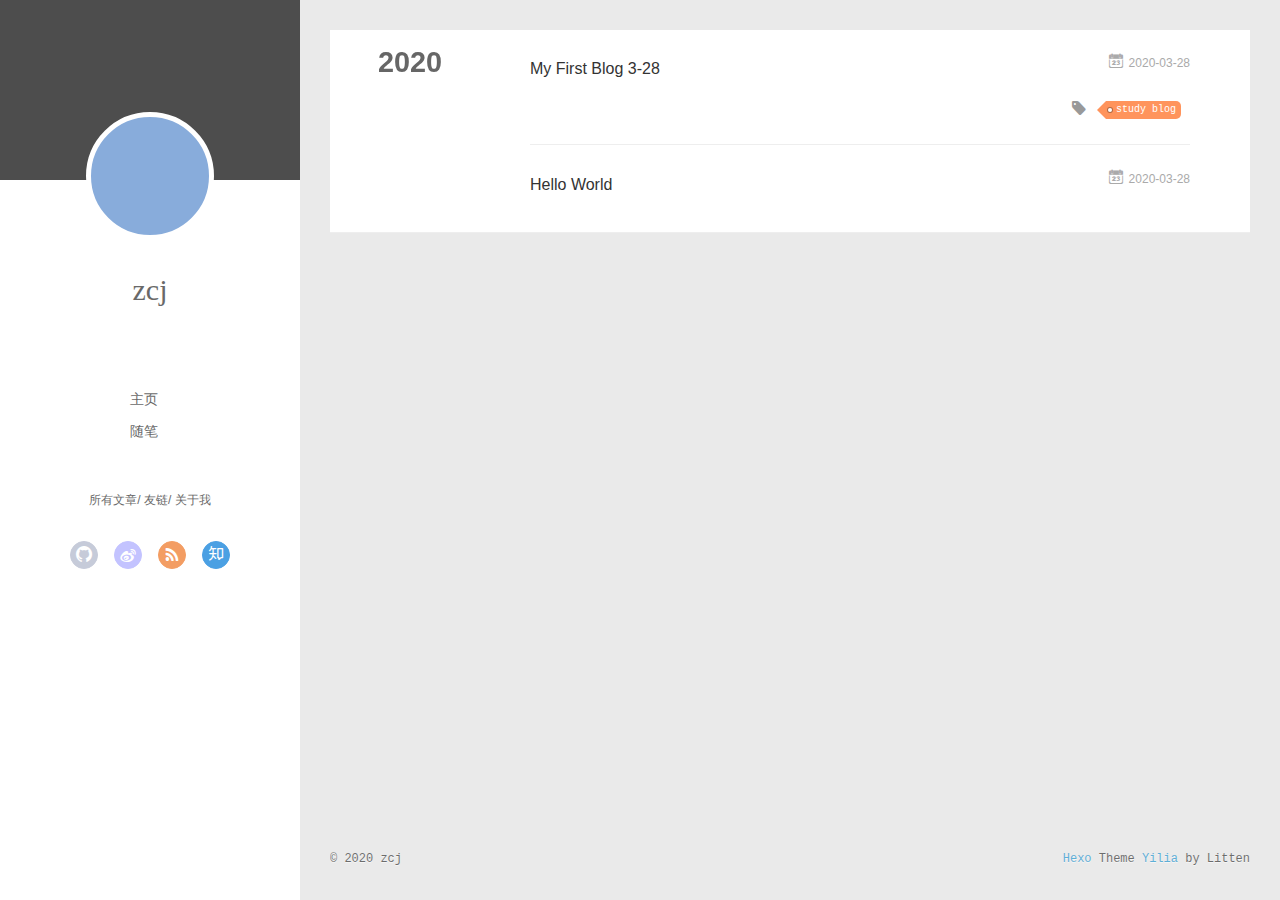
==== commit 0927a5ad: "Site updated: 2020-03-28 12:53:05" ====
--- a/archives/index.html
+++ b/archives/index.html
@@ -13,7 +13,7 @@
 <meta property="og:url" content="http://yoursite.com/archives/index.html">
 <meta property="og:site_name" content="Hexo">
 <meta property="og:locale" content="en_US">
-<meta property="article:author" content="John Doe">
+<meta property="article:author" content="zcj">
 <meta name="twitter:card" content="summary">
   
     <link rel="alternative" href="/atom.xml" title="Hexo" type="application/atom+xml">
@@ -46,7 +46,7 @@
 			<img src="" class="js-avatar">
 		</a>
 		<hgroup>
-		  <h1 class="header-author"><a href="/">John Doe</a></h1>
+		  <h1 class="header-author"><a href="/">zcj</a></h1>
 		</hgroup>
 		
 
@@ -104,7 +104,7 @@
 				<img src="" class="js-avatar">
 			</div>
 			<hgroup>
-			  <h1 class="header-author js-header-author">John Doe</h1>
+			  <h1 class="header-author js-header-author">zcj</h1>
 			</hgroup>
 			
 			
@@ -240,7 +240,7 @@
   <div class="outer">
     <div id="footer-info">
     	<div class="footer-left">
-    		&copy; 2020 John Doe
+    		&copy; 2020 zcj
     	</div>
       	<div class="footer-right">
       		<a href="http://hexo.io/" target="_blank">Hexo</a>  Theme <a href="https://github.com/litten/hexo-theme-yilia" target="_blank">Yilia</a> by Litten
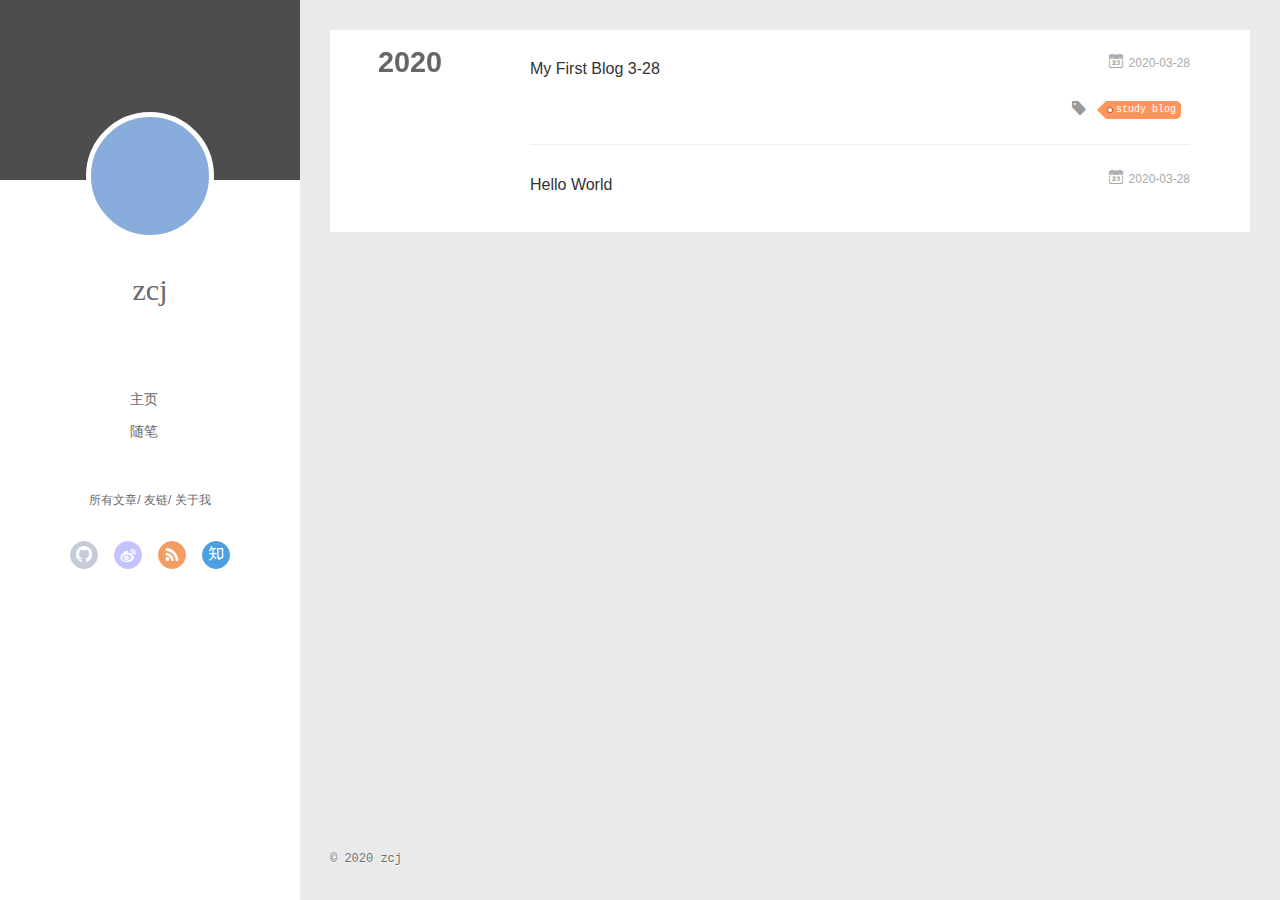
==== commit b0dbf624: "Site updated: 2020-03-28 13:26:14" ====
--- a/archives/index.html
+++ b/archives/index.html
@@ -19,7 +19,7 @@
     <link rel="alternative" href="/atom.xml" title="Hexo" type="application/atom+xml">
   
   
-    <link rel="icon" href="/favicon.png">
+    <link rel="icon" href="/img/MyPic.png">
   
   <link rel="stylesheet" type="text/css" href="/./main.0cf68a.css">
   <style type="text/css">
@@ -243,7 +243,7 @@
     		&copy; 2020 zcj
     	</div>
       	<div class="footer-right">
-      		<a href="http://hexo.io/" target="_blank">Hexo</a>  Theme <a href="https://github.com/litten/hexo-theme-yilia" target="_blank">Yilia</a> by Litten
+      		<!-- <a href="http://hexo.io/" target="_blank">Hexo</a>  Theme <a href="https://github.com/litten/hexo-theme-yilia" target="_blank">Yilia</a> by Litten -->
       	</div>
     </div>
   </div>
--- a/main.0cf68a.css
+++ b/main.0cf68a.css
@@ -1 +1,10 @@
-.clearfix:after,.clearfix:before{content:"";display:table}.clearfix:after{clear:both}.left-col.show{box-shadow:0 0 6px 0 rgba(0,0,0,.75)}.mid-col,.mid-col.show .article,.tools-col,.tools-col .tools-section .search-tag.tagcloud .article-tag-list,.tools-col .tools-section .search-ul .search-tag span:hover,.tools-col .tools-section .search-ul .search-time span:hover,.tools-col .tools-section .search-ul .search-title:hover,.tools-col .tools-section .search-wrap .icon{transition:all .2s ease-in;-ms-transition:all .2s ease-in}@-webkit-keyframes leftIn{0%,60%,75%,90%,to{-webkit-animation-timing-function:cubic-bezier(.215,.61,.355,1);animation-timing-function:cubic-bezier(.215,.61,.355,1)}0%{-webkit-transform:translateZ(0);transform:translateZ(0)}60%{-webkit-transform:translate3d(358px,0,0);transform:translate3d(358px,0,0)}75%{-webkit-transform:translate3d(323px,0,0);transform:translate3d(323px,0,0)}90%{-webkit-transform:translate3d(338px,0,0);transform:translate3d(338px,0,0)}to{-webkit-transform:translate3d(333px,0,0);transform:translate3d(333px,0,0)}}@keyframes leftIn{0%,60%,75%,90%,to{-webkit-animation-timing-function:cubic-bezier(.215,.61,.355,1);animation-timing-function:cubic-bezier(.215,.61,.355,1)}0%{-webkit-transform:translateZ(0);transform:translateZ(0)}60%{-webkit-transform:translate3d(358px,0,0);transform:translate3d(358px,0,0)}75%{-webkit-transform:translate3d(323px,0,0);transform:translate3d(323px,0,0)}90%{-webkit-transform:translate3d(338px,0,0);transform:translate3d(338px,0,0)}to{-webkit-transform:translate3d(333px,0,0);transform:translate3d(333px,0,0)}}.mid-col.show{-webkit-animation-duration:.8s;animation-duration:.8s;-webkit-animation-fill-mode:both;animation-fill-mode:both;-webkit-animation-name:leftIn;animation-name:leftIn}@-webkit-keyframes leftOut{0%,60%,75%,90%,to{-webkit-animation-timing-function:cubic-bezier(.215,.61,.355,1);animation-timing-function:cubic-bezier(.215,.61,.355,1)}0%{-webkit-transform:translate3d(333px,0,0);transform:translate3d(333px,0,0)}60%{-webkit-transform:translate3d(-25px,0,0);transform:translate3d(-25px,0,0)}75%{-webkit-transform:translate3d(10px,0,0);transform:translate3d(10px,0,0)}90%{-webkit-transform:translate3d(-5px,0,0);transform:translate3d(-5px,0,0)}to{-webkit-transform:translateZ(0);transform:translateZ(0)}}@keyframes leftOut{0%,60%,75%,90%,to{-webkit-animation-timing-function:cubic-bezier(.215,.61,.355,1);animation-timing-function:cubic-bezier(.215,.61,.355,1)}0%{-webkit-transform:translate3d(333px,0,0);transform:translate3d(333px,0,0)}60%{-webkit-transform:translate3d(-25px,0,0);transform:translate3d(-25px,0,0)}75%{-webkit-transform:translate3d(10px,0,0);transform:translate3d(10px,0,0)}90%{-webkit-transform:translate3d(-5px,0,0);transform:translate3d(-5px,0,0)}to{-webkit-transform:translateZ(0);transform:translateZ(0)}}.mid-col.hide{-webkit-animation-duration:.8s;animation-duration:.8s;-webkit-animation-name:leftOut;animation-name:leftOut}@-webkit-keyframes smallLeftIn{0%,60%,75%,90%,to{-webkit-animation-timing-function:cubic-bezier(.215,.61,.355,1);animation-timing-function:cubic-bezier(.215,.61,.355,1)}0%{-webkit-transform:translateZ(0);transform:translateZ(0)}60%{-webkit-transform:translate3d(325px,0,0);transform:translate3d(325px,0,0)}75%{-webkit-transform:translate3d(290px,0,0);transform:translate3d(290px,0,0)}90%{-webkit-transform:translate3d(305px,0,0);transform:translate3d(305px,0,0)}to{-webkit-transform:translate3d(300px,0,0);transform:translate3d(300px,0,0)}}@keyframes smallLeftIn{0%,60%,75%,90%,to{-webkit-animation-timing-function:cubic-bezier(.215,.61,.355,1);animation-timing-function:cubic-bezier(.215,.61,.355,1)}0%{-webkit-transform:translateZ(0);transform:translateZ(0)}60%{-webkit-transform:translate3d(325px,0,0);transform:translate3d(325px,0,0)}75%{-webkit-transform:translate3d(290px,0,0);transform:translate3d(290px,0,0)}90%{-webkit-transform:translate3d(305px,0,0);transform:translate3d(305px,0,0)}to{-webkit-transform:translate3d(300px,0,0);transform:translate3d(300px,0,0)}}.tools-col.show{-webkit-animation-duration:.8s;animation-duration:.8s;-webkit-animation-fill-mode:both;animation-fill-mode:both;-webkit-animation-name:smallLeftIn;animation-name:smallLeftIn}@-webkit-keyframes smallleftOut{0%,60%,75%,90%,to{-webkit-animation-timing-function:cubic-bezier(.215,.61,.355,1);animation-timing-function:cubic-bezier(.215,.61,.355,1)}0%{-webkit-transform:translate3d(333px,0,0);transform:translate3d(333px,0,0)}60%{-webkit-transform:translate3d(-25px,0,0);transform:translate3d(-25px,0,0)}75%{-webkit-transform:translate3d(10px,0,0);transform:translate3d(10px,0,0)}90%{-webkit-transform:translate3d(-5px,0,0);transform:translate3d(-5px,0,0)}to{-webkit-transform:translateZ(0);transform:translateZ(0)}}@keyframes smallleftOut{0%,60%,75%,90%,to{-webkit-animation-timing-function:cubic-bezier(.215,.61,.355,1);animation-timing-function:cubic-bezier(.215,.61,.355,1)}0%{-webkit-transform:translate3d(333px,0,0);transform:translate3d(333px,0,0)}60%{-webkit-transform:translate3d(-25px,0,0);transform:translate3d(-25px,0,0)}75%{-webkit-transform:translate3d(10px,0,0);transform:translate3d(10px,0,0)}90%{-webkit-transform:translate3d(-5px,0,0);transform:translate3d(-5px,0,0)}to{-webkit-transform:translateZ(0);transform:translateZ(0)}}.tools-col.hide{-webkit-animation-duration:.8s;animation-duration:.8s;-webkit-animation-fill-mode:both;animation-fill-mode:both;-webkit-animation-name:smallleftOut;animation-name:smallleftOut}html{-ms-text-size-adjust:100%;-webkit-text-size-adjust:100%;-webkit-tap-highlight-color:transparent;height:100%}body{margin:0;font-size:14px;font-family:Helvetica Neue,Helvetica,STHeiTi,Arial,sans-serif;line-height:1.5;color:#333;background-color:#fff;min-height:100%}article,aside,details,figcaption,figure,footer,header,hgroup,main,menu,nav,section,summary{display:block}audio,canvas,progress,video{display:inline-block}audio:not([controls]){display:none;height:0}progress{vertical-align:baseline}[hidden],template{display:none}a{background:transparent;text-decoration:none;color:#08c}a:active{outline:0}abbr[title]{border-bottom:1px dotted}b,strong{font-weight:700}dfn{font-style:italic}mark{background:#ff0;color:#000}small{font-size:80%}sub,sup{font-size:75%;line-height:0;position:relative;vertical-align:baseline}sup{top:-.5em}sub{bottom:-.25em}img{border:0;vertical-align:middle;max-width:100%}svg:not(:root){overflow:hidden}pre{overflow:auto;white-space:pre;white-space:pre-wrap;word-wrap:break-word}code,kbd,pre,samp{font-family:monospace,monospace;font-size:1em}button,input,optgroup,select,textarea{color:inherit;font:inherit;margin:0;vertical-align:middle}button,input,select{overflow:visible}button,select{text-transform:none}button,html input[type=button],input[type=reset],input[type=submit]{-webkit-appearance:button;cursor:pointer}[disabled]{cursor:default}button::-moz-focus-inner,input::-moz-focus-inner{border:0;padding:0}input{line-height:normal}input[type=checkbox],input[type=radio]{box-sizing:border-box;padding:0}input[type=number]::-webkit-inner-spin-button,input[type=number]::-webkit-outer-spin-button{height:auto}input[type=search]{-webkit-appearance:textfield;box-sizing:border-box}input[type=search]::-webkit-search-cancel-button,input[type=search]::-webkit-search-decoration{-webkit-appearance:none}fieldset{border:1px solid silver;margin:0 2px;padding:.35em .625em .75em}legend{border:0;padding:0}textarea{overflow:auto;resize:vertical;vertical-align:top}optgroup{font-weight:700}button,input,select,textarea{outline:0}input,textarea{-webkit-user-modify:read-write-plaintext-only}input::-ms-clear,input::-ms-reveal{display:none}input::-moz-placeholder,textarea::-moz-placeholder{color:#999}input:-ms-input-placeholder,textarea:-ms-input-placeholder{color:#999}input::-webkit-input-placeholder,textarea::-webkit-input-placeholder{color:#999}.placeholder{color:#999}table{border-collapse:collapse;border-spacing:0}td,th{padding:0}blockquote,figure,form,h1,h2,h3,h4,h5,h6,p{margin:0}dd,dl,li,ol,ul{margin:0;padding:0}ol,ul{list-style:none outside none}h1,h2,h3{line-height:2;font-weight:400}h1{font-size:18px}h2{font-size:16px}h3{font-size:14px}i{font-style:normal}*{box-sizing:border-box}@font-face{font-family:iconfont;src:url(./fonts/iconfont.b322fa.eot);src:url(./fonts/iconfont.b322fa.eot#iefix) format("embedded-opentype"),url(./fonts/iconfont.8c627f.woff) format("woff"),url(./fonts/iconfont.16acc2.ttf) format("truetype"),url(./fonts/iconfont.45d7ee.svg#iconfont) format("svg")}[class*=" icon-"],[class^=icon-]{font-family:iconfont!important;speak:none;font-size:16px;font-style:normal;font-weight:400;font-variant:normal;text-transform:none;line-height:1;-webkit-font-smoothing:antialiased;-moz-osx-font-smoothing:grayscale}.icon-twitter:before{content:"\E600"}.icon-facebook:before{content:"\E601"}.icon-clock:before{content:"\E602"}.icon-mail:before{content:"\E609"}.icon-link:before{content:"\E6AB"}.icon-search:before{content:"\E65B"}.icon-smile:before{content:"\E64A"}.icon-roundrightfill:before{content:"\E65A"}.icon-list:before{content:"\E682"}.icon-book:before{content:"\E6FE"}.icon-home:before{content:"\E6BB"}.icon-share:before{content:"\E618"}.icon-back:before{content:"\E625"}.icon-qq:before{content:"\E62D"}.icon-weibo:before{content:"\E619"}.icon-segmentfault:before{content:"\E603"}.icon-sort:before{content:"\E700"}.icon-jianshu:before{content:"\E613"}.icon-circle-left:before{content:"\E71F"}.icon-circle-right:before{content:"\E720"}.icon-loading:before{content:"\E614"}.icon-acfun:before{content:"\E604"}.icon-close:before{content:"\E60C"}.icon-tumblr:before{content:"\E6B0"}.icon-calendar:before{content:"\E667"}.icon-rss:before{content:"\E877"}.icon-price-tags:before{content:"\E6F9"}.icon-quo-left:before{content:"\E7F5"}.icon-quo-right:before{content:"\E7F6"}.icon-back1:before{content:"\E64E"}.icon-github:before{content:"\E735"}.icon-film:before{content:"\E7B7"}.icon-weixin:before{content:"\E61F"}.icon-qzone:before{content:"\E680"}.icon-category:before{content:"\E605"}.icon-douban:before{content:"\E64C"}.icon-roundleftfill:before{content:"\E799"}.icon-tuding:before{content:"\E651"}.icon-zhihu:before{content:"\E61B"}.icon-linkedin:before{content:"\E6D4"}.icon-google:before{content:"\E635"}.icon-plane:before{content:"\E62F"}.icon-bilibili:before{content:"\E622"}.icon-psn:before{content:"\E6C7"}body,button,input,select,textarea{color:#1a1a1a;font-family:lucida grande,lucida sans unicode,lucida,helvetica,Hiragino Sans GB,Microsoft YaHei,WenQuanYi Micro Hei,sans-serif;font-size:16px;font-size:1rem;line-height:1.75}body{overflow-y:hidden;background:#eaeaea}#container,body,html{height:100%;overflow-x:hidden;overflow-y:auto}#mobile-nav{display:none}#container{position:relative;min-height:100%}#container .anm-canvas{display:none}#container.show .anm-canvas{display:block;position:fixed}.body-wrap{margin-bottom:80px}.mid-col{position:absolute;right:0;min-height:100%;background:#eaeaea;left:300px;width:auto}.mid-col.show{background:none;opacity:.9}.mid-col.show .article{background:hsla(0,0%,100%,.3)}.left-col{background:#fff;width:300px;position:fixed;opacity:1;transition:all .2s ease-in;height:100%;z-index:999}.left-col .overlay{width:100%;height:180px;position:absolute}.left-col .intrude-less{width:76%;text-align:center;margin:112px auto 0}.left-col #header{width:100%;height:300px;position:relative;border-bottom:1px solid color-border}.left-col #header a{color:#696969}.left-col #header a:hover{color:#b0a0aa}.left-col #header .header-subtitle{text-align:center;color:#999;font-size:14px;line-height:25px;overflow:hidden;text-overflow:ellipsis;display:-webkit-box;-webkit-line-clamp:2;-webkit-box-orient:vertical}.left-col #header .header-menu{font-weight:300;line-height:31px;text-transform:uppercase;float:none;min-height:150px;margin-left:-12px;text-align:center;display:-webkit-box;-webkit-box-orient:horizontal;-webkit-box-pack:center;-webkit-box-align:center}.left-col #header .header-menu li{cursor:default}.left-col #header .header-menu li a{font-size:14px;min-width:300px}.left-col #header .header-smart-menu{font-size:12px;margin-bottom:20px}.left-col #header .header-smart-menu a:after{content:"/"}.left-col #header .header-smart-menu a:last-child:after{content:""}.left-col #header .profilepic{display:block;border:5px solid #fff;border-radius:300px;width:128px;height:128px;margin:0 auto;position:relative;overflow:hidden;background:#88acdb;-webkit-transition:all .2s ease-in;display:-webkit-box;-webkit-box-orient:horizontal;-webkit-box-pack:center;-webkit-box-align:center;text-align:center}.left-col #header .profilepic img{border-radius:300px;opacity:1;-webkit-transition:all .2s ease-in}.left-col #header .profilepic img.show{width:100%;height:100%;opacity:1}.left-col #header .header-author{text-align:center;margin:.67em 0;font-family:Roboto,serif;font-size:30px;transition:.3s}::-webkit-scrollbar{width:10px;height:10px}::-webkit-scrollbar-button{width:0;height:0}::-webkit-scrollbar-button:end:decrement,::-webkit-scrollbar-button:start:increment{display:none}::-webkit-scrollbar-corner{display:block}::-webkit-scrollbar-thumb{border-radius:8px;background-color:rgba(0,0,0,.2)}::-webkit-scrollbar-thumb:hover{border-radius:8px;background-color:rgba(0,0,0,.5)}::-webkit-scrollbar-thumb,::-webkit-scrollbar-track{border-right:1px solid transparent;border-left:1px solid transparent}::-webkit-scrollbar-track:hover{background-color:rgba(0,0,0,.15)}::-webkit-scrollbar-button:start{width:10px;height:10px;background:url(./img/scrollbar_arrow.png) no-repeat 0 0}::-webkit-scrollbar-button:start:hover{background:url(./img/scrollbar_arrow.png) no-repeat -15px 0}::-webkit-scrollbar-button:start:active{background:url(./img/scrollbar_arrow.png) no-repeat -30px 0}::-webkit-scrollbar-button:end{width:10px;height:10px;background:url(./img/scrollbar_arrow.png) no-repeat 0 -18px}::-webkit-scrollbar-button:end:hover{background:url(./img/scrollbar_arrow.png) no-repeat -15px -18px}::-webkit-scrollbar-button:end:active{background:url(./img/scrollbar_arrow.png) no-repeat -30px -18px}.article-entry .highlight,.article-entry pre{background:#272822;margin:10px 0;padding:10px;overflow:auto;color:#fff;font-size:.9em;line-height:22.400000000000002px}.article-entry .gist .gist-file .gist-data .line-numbers,.article-entry .highlight .gutter pre,.article-entry .highlight .gutter pre .line{color:#666}.article-entry code,.article-entry pre{font-family:Source Code Pro,Consolas,Monaco,Menlo,monospace}.article-entry code{background:#eee;padding:0 .3em;border:none}.article-entry pre code{background:none;text-shadow:none;padding:0;color:#fff}.article-entry .highlight{border-radius:4px}.article-entry .highlight pre{border:none;margin:0;padding:0}.article-entry .highlight table{margin:0;width:auto}.article-entry .highlight td{border:none;padding:0}.article-entry .highlight figcaption{color:highlight-comment;line-height:1em;margin-bottom:1em}.article-entry .highlight figcaption:after,.article-entry .highlight figcaption:before{content:"";display:table}.article-entry .highlight figcaption:after{clear:both}.article-entry .highlight figcaption a{float:right}.article-entry .highlight .gutter pre{text-align:right;padding-right:20px}.article-entry .highlight .gutter pre .line{text-shadow:none}.article-entry .highlight .line{color:#fff;min-height:19px}.article-entry .gist{margin:0 -20px;border-style:solid;border-color:#ddd;border-width:1px 0;background:#272822;padding:15px 20px 15px 0}.article-entry .gist .gist-file{border:none;font-family:Source Code Pro,Consolas,Monaco,Menlo,monospace;margin:0}.article-entry .gist .gist-file .gist-data{background:none;border:none}.article-entry .gist .gist-file .gist-data .line-numbers{background:none;border:none;padding:0 20px 0 0}.article-entry .gist .gist-file .gist-data .line-data{padding:0!important}.article-entry .gist .gist-file .highlight{margin:0;padding:0;border:none}.article-entry .gist .gist-file .gist-meta{background:#272822;color:highlight-comment;font:.85em Helvetica Neue,Helvetica,Arial,sans-serif;text-shadow:0 0;padding:0;margin-top:1em;margin-left:20px}.article-entry .gist .gist-file .gist-meta a{color:#258fb8;font-weight:400}.article-entry .gist .gist-file .gist-meta a:hover{text-decoration:underline}pre .comment{color:#75715e}pre .class .params,pre .function .keyword,pre .keyword{color:#66d9ef}pre .css .value,pre .doctype,pre .function,pre .params,pre .tag{color:#fff}pre .at_rule,pre .at_rule .keyword,pre .css~* .tag,pre .preprocessor,pre .preprocessor .keyword,pre .title{color:#f92672}pre .attribute,pre .built_in,pre .class,pre .css~* .class,pre .function .title{color:#a6e22e}pre .string,pre .value{color:#e6db74}pre .number{color:#7163d7}pre .css~* .id,pre .id{color:#fd971f}#header .tagcloud a{color:#fff}.tagcloud a{display:inline-block;text-decoration:none;font-weight:400;font-size:10px;color:#fff;height:18px;line-height:18px;float:left;padding:0 5px 0 10px;position:relative;border-radius:0 5px 5px 0;margin:5px 9px 5px 8px;font-family:Menlo,Monaco,Andale Mono,lucida console,Courier New,monospace}.tagcloud a:hover{opacity:.8}.tagcloud a:before{content:" ";width:0;height:0;position:absolute;top:0;left:-18px;border:9px solid transparent}.tagcloud a:after{content:" ";width:4px;height:4px;background-color:#fff;border-radius:4px;box-shadow:0 0 0 1px rgba(0,0,0,.3);position:absolute;top:7px;left:2px}.tagcloud a.color1{background:#ff945c}.tagcloud a.color1:before{border-right-color:#ff945c}.tagcloud a.color2{background:#cc8167}.tagcloud a.color2:before{border-right-color:#cc8167}.tagcloud a.color3{background:#ba8f6c}.tagcloud a.color3:before{border-right-color:#ba8f6c}.tagcloud a.color4{background:#94635c}.tagcloud a.color4:before{border-right-color:#94635c}.tagcloud a.color5{background:#7b5d5f}.tagcloud a.color5:before{border-right-color:#7b5d5f}.article-tag-list .article-tag-list-item{float:left}.article-pop-out .icon-tuding{color:#999;float:left;margin-right:10px;margin-top:6px}.article-category,.article-category .article-tag-list,.article-tag,.article-tag .article-tag-list{float:left}.article-category .icon,.article-tag .icon{color:#999;float:left;margin-right:10px;margin-top:6px}.article-pop-out{float:left}.archive-article-date{color:#999;margin-right:7.6923%;float:right}.archive-article-date .icon{margin:5px 5px 5px 0}.glass{background-color:rgba(54,70,93,.9);z-index:998;transition:opacity .15s;width:100%;height:100%;display:none}.glass,.tagcloud-ctn{left:0;opacity:1;bottom:0;position:fixed;right:0;top:0}.tagcloud-ctn{z-index:90120;background-size:100% 100%}.tagcloud-ctn .tagcloud-global{position:fixed;top:50%;left:50%;margin-top:-115px;margin-left:-315px;width:630px}.tagcloud-ctn .tagcloud-global a{width:80px;height:80px;border-radius:50%;background:#f2992e;color:#fff;display:block;float:left;line-height:80px;text-align:center}.tagcloud-ctn .tagcloud-global .tab-post-types .tab-post-type:first-child .post-type-icon{background:#f2992e}.tagcloud-ctn .tagcloud-global .tab-post-types .tab-post-type:nth-child(2) .post-type-icon{background:#56bc8a}.tagcloud-ctn .tagcloud-global .tab-post-types .tab-post-type:nth-child(3) .post-type-icon{background:#4aa8d8}.tagcloud-ctn .tagcloud-global .tab-post-types .tab-post-type:nth-child(4) .post-type-icon{background:#a77dc2}.tagcloud-ctn .tagcloud-global .tab-post-types .tab-post-type:nth-child(5) .post-type-icon{background:#dd765d}#header .header-nav{width:100%;position:absolute;transition:-webkit-transform .3s ease-in;transition:transform .3s ease-in;transition:transform .3s ease-in,-webkit-transform .3s ease-in}#header .header-nav .social{margin-top:10px;text-align:center;display:-webkit-box;display:-ms-flexbox;display:flex;-ms-flex-wrap:wrap;flex-wrap:wrap;-webkit-box-pack:center;-ms-flex-pack:center;justify-content:center}#header .header-nav .social a{border-radius:50%;display:-moz-inline-stack;display:inline-block;vertical-align:middle;*vertical-align:auto;zoom:1;*display:inline;margin:0 8px 15px;transition:.3s;text-align:center;color:#fff;opacity:.7;width:28px;height:28px;line-height:26px}#header .header-nav .social a:hover{opacity:1}#header .header-nav .social a.weibo{background:#aaf;border:1px solid #aaf}#header .header-nav .social a.weibo:hover{border:1px solid #aaf}#header .header-nav .social a.segmentfault{background:#009a61;border:1px solid #009a61}#header .header-nav .social a.segmentfault:hover{border:1px solid #009a61}#header .header-nav .social a.rss{background:#ef7522;border:1px solid #ef7522}#header .header-nav .social a.rss:hover{border:1px solid #cf5d0f}#header .header-nav .social a.github{background:#afb6ca;border:1px solid #afb6ca}#header .header-nav .social a.github:hover{border:1px solid #909ab6}#header .header-nav .social a.facebook{background:#3b5998;border:1px solid #3b5998}#header .header-nav .social a.facebook:hover{border:1px solid #2d4373}#header .header-nav .social a.google{background:#c83d20;border:1px solid #c83d20}#header .header-nav .social a.google:hover{border:1px solid #9c3019}#header .header-nav .social a.twitter{background:#55cff8;border:1px solid #55cff8}#header .header-nav .social a.twitter:hover{border:1px solid #24c1f6}#header .header-nav .social a.linkedin{background:#005a87;border:1px solid #005a87}#header .header-nav .social a.linkedin:hover{border:1px solid #006b98}#header .header-nav .social a.acfun{background:#fd4c5d;border:1px solid #fd4c5d}#header .header-nav .social a.acfun:hover{border:1px solid #fd4c5d}#header .header-nav .social a.bilibili{background:#e15280;border:1px solid #e15280}#header .header-nav .social a.bilibili:hover{border:1px solid #e15280}#header .header-nav .social a.zhihu{background:#0078d8;border:1px solid #0078d8}#header .header-nav .social a.zhihu:hover{border:1px solid #0078d8}#header .header-nav .social a.douban{background:#06c611;border:1px solid #06c611}#header .header-nav .social a.douban:hover{border:1px solid #06c611}#header .header-nav .social a.mail{background:#005a87;border:1px solid #005a87}#header .header-nav .social a.mail:hover{border:1px solid #006b98}#header .header-nav .social a.jianshu{background:#ff5722;border:1px solid #ff5722}#header .header-nav .social a.jianshu:hover{border:1px solid #ff5722}#header .header-nav .social a.weixin{background:#4caf50;border:1px solid #4caf50}#header .header-nav .social a.weixin:hover{border:1px solid #4caf50}#header .header-nav .social a.qq{background:#34baad;border:1px solid #34baad}#header .header-nav .social a.qq:hover{border:1px solid #34baad}#header .header-nav .social a.psn{background:#086ef6;border:1px solid #086ef6}#header .header-nav .social a.psn:hover{border:1px solid #086ef6}#page-nav{text-align:center;margin-top:30px}#page-nav .page-number{width:20px;height:25px;background:#4d4d4d;display:inline-block;color:#fff;line-height:25px;font-size:12px;margin:0 5px 30px;border-radius:2px}#page-nav .page-number:hover{background:#5e5e5e}#page-nav .current{background:#88acdb;cursor:default}#page-nav .current:hover{background:#88acdb}#page-nav .extend{color:#4d4d4d;margin:0 27px;opacity:1}#page-nav .extend:hover{color:#5e5e5e}#page-nav:hover .extend{opacity:1}.archives-wrap{position:relative;margin:0 30px;padding-right:60px;border-bottom:1px solid #eee;background:#fff}.archives-wrap:first-child{margin-top:30px}.archives-wrap:last-child{margin-bottom:80px}.archives-wrap .archive-year-wrap{line-height:35px;width:200px;position:absolute;padding-top:15px;font-size:1.8em;z-index:1}.archives-wrap .archive-year-wrap a{color:#666;font-weight:700;padding-left:48px}.archives{position:relative}.archives .article-info{border:none}.archives .archive-article{margin-left:200px;padding:20px 0;border-bottom:1px solid #eee;border-top:1px solid #fff;position:relative}.archives .archive-article:first-child{border-top:none}.archives .archive-article:last-child{border-bottom:none}.archives .archive-article-title{font-size:16px;color:#333;transition:color .3s}.archives .archive-article-title:hover{color:#657b83}.archives .archive-article-title span{display:block;color:#a8a8a8;font-size:12px;line-height:14px;height:7px;padding-left:2px}.archives .archive-article-title span:before{display:inline-block;content:"\201C";font-family:serif;font-size:30px;float:left;margin:4px 4px 0 -12px;color:#c8c8c8}.archive-article-inner .icon-clock{margin-right:5px}.archive-article-inner .archive-article-header{position:relative;min-height:36px}.archive-article-inner .article-meta{position:relative;float:right;margin-top:-10px;color:#555;background:none;text-align:right;width:auto}.archive-article-inner .article-meta .article-date time{color:#aaa}.archive-article-inner .article-meta .archive-article-date,.archive-article-inner .article-meta .article-tag-list{margin-right:30px;display:-moz-inline-stack;display:inline-block;vertical-align:middle;zoom:1;color:#666;font-size:14px}.archive-article-inner .article-meta .archive-article-date{cursor:default;font-size:12px;margin-bottom:5px;margin-top:-10px;margin-right:0}.archive-article-inner .article-meta .article-category:before{float:left;margin-top:1px;left:15px}.archive-article-inner .article-meta .article-category .article-category-link{width:auto;max-width:83px;padding-left:10px}.archive-article-inner .article-meta .article-tag-list{margin-top:0}.archive-article-inner .article-meta .article-tag-list:before{left:15px}.archive-article-inner .article-meta .article-tag-list .article-tag-list-item{display:inline-block;width:auto;max-width:83px;padding-left:8px;font-size:12px}.tools-col{width:300px;height:100%;position:fixed;left:0;top:0;z-index:0;padding:0;opacity:0;-webkit-overflow-scrolling:touch;overflow-scrolling:touch}.tools-col.show{opacity:1}.tools-col.hide{z-index:0}.tools-col .tools-nav{display:none}.tools-col .tools-section,.tools-col .tools-wrap{height:100%;color:#e5e5e5;width:360px;overflow:hidden;overflow-y:auto}.tools-col .tools-section ::-webkit-scrollbar,.tools-col .tools-wrap ::-webkit-scrollbar{display:none}.tools-col .tools-section .search-wrap{width:310px;margin:20px 20px 10px;position:relative}.tools-col .tools-section .search-wrap .search-ipt{width:310px;color:#fff;background:none;border:none;border-bottom:2px solid #fff;font-family:Roboto,serif}.tools-col .tools-section .search-wrap .icon{position:absolute;right:0;top:7px;color:#fff;cursor:pointer}.tools-col .tools-section .search-wrap .icon:hover{-webkit-transform:scale(1.2);transform:scale(1.2)}.tools-col .tools-section .search-wrap ::-webkit-input-placeholder{color:#ededed}.tools-col .tools-section .search-tag.tagcloud{text-align:center;position:relative}.tools-col .tools-section .search-tag.tagcloud .search-tag-wording{font-size:12px;float:right;margin:4px 75px 0 0}.tools-col .tools-section .search-tag.tagcloud .search-switch{width:40px;height:25px;display:block}.tools-col .tools-section .search-tag.tagcloud .search-switch input{width:40px;height:14px;position:absolute;top:0;right:30px;z-index:2;border:0;background:0 0;-webkit-appearance:none;outline:0}.tools-col .tools-section .search-tag.tagcloud .search-switch input:before{content:"";width:40px;height:14px;border:1px solid #bdcabc;background-color:#fdfdfd;border-radius:20px;cursor:pointer;display:inline-block;position:relative;vertical-align:middle;box-sizing:content-box;box-shadow:inset 0 0 0 0 #dfdfdf;transition:border .4s,box-shadow .4s;background-clip:content-box}.tools-col .tools-section .search-tag.tagcloud .search-switch input:checked:before{border-color:#64bd63;box-shadow:inset 0 0 0 .16rem #64bd63;background-color:#64bd63;transition:border .4s,box-shadow .4s,background-color 1.2s}.tools-col .tools-section .search-tag.tagcloud .search-switch input:checked:after{left:27px;background:#fff}.tools-col .tools-section .search-tag.tagcloud .search-switch input:after{content:"";width:14px;height:14px;position:absolute;top:16px;left:2px;-webkit-transform:translateY(-50%);border-radius:100%;background-color:#91c0f1;box-shadow:0 1px 1px rgba(0,0,0,.4);transition:left .2s;cursor:pointer}.tools-col .tools-section .search-tag.tagcloud .article-tag-list{display:none;margin:15px 10px 0;padding:10px;background:hsla(0,0%,100%,.2)}.tools-col .tools-section .search-tag.tagcloud .article-tag-list.show{display:block}.tools-col .tools-section .search-tag.tagcloud .a{float:none}.tools-col .tools-section .search-ul{margin-top:10px;color:rgba(77,77,77,.75);-webkit-overflow-scrolling:touch;overflow-scrolling:touch;overflow-y:auto}.tools-col .tools-section .search-ul .search-li{padding:10px 20px;border-bottom:1px dotted #dcdcdc}.tools-col .tools-section .search-ul .search-li:hover{background:hsla(0,0%,100%,.2)}.tools-col .tools-section .search-ul .search-title{overflow:hidden;white-space:nowrap;text-overflow:ellipsis;display:block;color:#fffff8;text-shadow:1px 1px rgba(77,77,77,.25)}.tools-col .tools-section .search-ul .search-title .icon{margin-right:10px;color:#fffdd8}.tools-col .tools-section .search-ul .search-title:hover{color:#fff}.tools-col .tools-section .search-ul .search-tag,.tools-col .tools-section .search-ul .search-time{font-size:12px;color:#fffdd8;margin-right:10px}.tools-col .tools-section .search-ul .search-tag .icon,.tools-col .tools-section .search-ul .search-time .icon{margin-right:0}.tools-col .tools-section .search-ul .search-tag span,.tools-col .tools-section .search-ul .search-time span{cursor:pointer}.tools-col .tools-section .search-ul .search-tag span:hover,.tools-col .tools-section .search-ul .search-time span:hover{color:#fff}.tools-col .tools-section .search-ul .search-time{float:left}.tools-col .tools-section .search-ul .search-tag span{margin-right:5px}.tools-col .tools-section-friends{padding-top:30px}.tools-col .aboutme-wrap{display:-webkit-box;display:-ms-flexbox;display:flex;-webkit-box-align:center;-ms-flex-align:center;align-items:center;-webkit-box-pack:center;-ms-flex-pack:center;justify-content:center;width:100%;height:100%;color:#fffdd8;text-shadow:1px 1px rgba(77,77,77,.45)}.body-wrap>article{position:relative}@-webkit-keyframes cd-bounce-1{0%{opacity:0;-webkit-transform:scale(1)}60%{opacity:1;-webkit-transform:scale(1.01)}to{-webkit-transform:scale(1)}}@keyframes cd-bounce-1{0%{opacity:0;-webkit-transform:scale(1);transform:scale(1)}60%{opacity:1;-webkit-transform:scale(1.01);transform:scale(1.01)}to{-webkit-transform:scale(1);transform:scale(1)}}.article{margin:30px;position:relative;border:1px solid #ddd;border-top:1px solid #fff;border-bottom:1px solid #fff;background:#fff;transition:all .2s ease-in}.article img{max-width:100%}.article-inner h1.article-title,.article-title{color:#696969;margin-left:0;font-weight:300;line-height:35px;margin-bottom:20px;font-size:26px;transition:color .3s}.article-header{border-left:5px solid #4d4d4d;padding:30px 0 15px 25px;padding-left:7.6923%}.article-meta{width:150px;font-size:14;text-align:right;position:absolute;right:0;top:23px;text-align:center;z-index:1}.article-meta time{color:#aaa}.article-meta time .icon-clock{margin-right:8px;font-size:16px}.article-more-link{margin-top:0;text-align:left;float:right}.article-more-link a{background:#4d4d4d;color:#fff;font-size:12px;padding:5px 8px;line-height:16px;border-radius:2px;transition:background .3s}.article-more-link a:hover{background:#3c3c3c}.article-more-link a.hidden{visibility:hidden}.article-info.info-on-right{margin:10px 0 0;float:right}.article-info-index.article-info{padding-top:20px;margin:30px 7.6923% 0;min-height:72px;border-top:1px solid #ddd}.article-info-post.article-info{padding:0;border:none;margin:-30px 0 20px 7.6923%}.article-inner p{margin:0 0 1.75em}.article-inner{border-color:#d1d1d1}.article-inner h1{font-size:28px;font-size:1.75rem;line-height:1.25;margin-top:2em;margin-bottom:1em}.article-inner h2{font-size:23px;font-size:1.4375rem;line-height:1.2173913043;margin-top:2.4347826087em;margin-bottom:1.2173913043em}.article-inner h3{font-size:19px;font-size:1.1875rem;line-height:1.1052631579;margin-top:2.9473684211em;margin-bottom:1.4736842105em}.article-inner h4,.article-inner h5,.article-inner h6{font-size:16px;font-size:1rem;line-height:1.3125;margin-top:3.5em;margin-bottom:1.75em}.article-inner h4{letter-spacing:.140625em;text-transform:uppercase}.article-inner h6{font-style:italic}.article-inner h1,.article-inner h2,.article-inner h3,.article-inner h4,.article-inner h5,.article-inner h6{font-weight:900}.article-inner h1:first-child,.article-inner h2:first-child,.article-inner h3:first-child,.article-inner h4:first-child,.article-inner h5:first-child,.article-inner h6:first-child{margin-top:0}.article-inner h1:first-child{margin-bottom:10px;display:inline}.article-entry{line-height:1.8em;padding-right:7.6923%;padding-left:7.6923%}.article-entry p{margin-top:10px}.article-entry li code,.article-entry p code{padding:1px 3px;margin:0 3px;background:#ddd;border:1px solid #ccc;font-family:Menlo,Monaco,Andale Mono,lucida console,Courier New,monospace;word-wrap:break-word;font-size:14px}.article-entry blockquote{background:#ddd;border-left:5px solid #ccc;padding:15px 20px;margin-top:10px;border-left:5px solid #657b83;background:#f6f6f6}.article-entry blockquote p{margin-top:0;margin-bottom:0}.article-entry em{font-style:italic}.article-entry ul li:before{content:"";width:6px;height:6px;border:1px solid #999;border-radius:10px;background:#aaa;display:inline-block;margin-right:10px;float:left;margin-top:10px}.article-entry ol{counter-reset:item}.article-entry ol li:before{counter-increment:item;content:counter(item) ".";margin-right:10px}.article-entry ol,.article-entry ul{font-size:14px;margin:10px 0}.article-entry li ol,.article-entry li ul{margin-left:30px}.article-entry li ol li:before,.article-entry li ul li:before{content:"";background:#dedede}.article-entry h1{margin-top:30px}.article-entry h2,.article-entry h3,.article-entry h4,.article-entry h5,.article-entry h6{margin-top:20px;font-weight:700;color:#574c4c;padding-bottom:5px;border-bottom:1px solid #ddd}.article-entry video{max-width:100%}.article-entry strong{font-weight:700}.article-entry .caption{display:block;font-size:.8em;color:#aaa}.article-entry hr{height:0;margin-top:20px;margin-bottom:20px;border-left:0;border-right:0;border-top:1px solid #ddd;border-bottom:1px solid #fff}.article-entry pre{line-height:1.5;margin-top:10px;padding:5px 15px;overflow-x:auto;color:#657b83;border:1px solid #ccc;text-shadow:0 1px #444;font-family:Menlo,Monaco,Andale Mono,lucida console,Courier New,monospace}.article-entry pre code{font-size:14px}.article-entry table{width:100%;border:1px solid #dedede;margin:15px 0;border-collapse:collapse}.article-entry table td,.article-entry table tr{height:35px}.article-entry table thead tr{background:#f8f8f8}.article-entry table tbody tr:hover{background:#efefef}.article-entry table td,.article-entry table th{border:1px solid #dedede;padding:0 10px}.article-entry figure table{border:none;width:auto;margin:0}.article-entry figure table tbody tr:hover{background:none}#article-nav{margin:0 0 20px;padding:0 32px 10px;min-height:30px}#article-nav .article-nav-link-wrap{font-size:14px}#article-nav .article-nav-link-wrap .article-nav-title{display:inline-block;font-size:16px;transition:color .3s}#article-nav .article-nav-link-wrap:hover .article-nav-title,#article-nav .article-nav-link-wrap:hover i{color:#4d4d4d}#article-nav #article-nav-older{float:right}#disqus_thread,#gitment-ctn,#SOHUCS,.cloud-tie-wrapper,.duoshuo{padding:0 30px!important;min-height:20px}#SOHUCS #SOHU_MAIN .module-cmt-list .block-cont-gw{border-bottom:1px dashed #c8c8c8!important}.share-wrap{min-height:20px}.share-btn{float:right;position:relative}.share-icons{display:-webkit-box;display:-ms-flexbox;display:flex;-webkit-box-pack:center;-ms-flex-pack:center;justify-content:center;-webkit-box-align:center;-ms-flex-align:center;align-items:center;-ms-flex-wrap:wrap;flex-wrap:wrap}.share-icons a{border:1px solid #fff;border-radius:50%;display:-moz-inline-stack;display:inline-block;vertical-align:middle;zoom:1;margin:10px;transition:.3s;text-align:center;color:#fff;opacity:.7;width:28px;height:28px;line-height:26px;text-shadow:1px 1px 1px #509eb7}.share-icons a:active{color:#fff}.share-icons a:hover{-webkit-transform:scale(1.2);transform:scale(1.2)}.share-icons a.share-outer{border:none;color:#fff;background:#4d4d4d;text-shadow:none}.page-modal{position:fixed;top:24%;left:50%;z-index:1001;padding:20px;text-align:center;color:#727272;background:#fff;border-radius:4px;box-shadow:0 2px 5px 0 rgba(0,0,0,.16),0 2px 10px 0 rgba(0,0,0,.12);opacity:0;-webkit-transform:translate(-50%,-200%);transform:translate(-50%,-200%)}.page-modal p{margin-bottom:10px}.page-modal.ready{visibility:hidden;display:block;-webkit-transform:translate(-50%,-100%);transform:translate(-50%,-100%);transition:.3s}.page-modal.in{visibility:visible;opacity:1;-webkit-transform:translate(-50%);transform:translate(-50%)}.page-modal .close{position:absolute;right:15px;top:15px;color:rgba(0,0,0,.2);font-size:16px;line-height:20px}.page-modal .close:active,.page-modal .close:hover{color:rgba(0,0,0,.4)}.mask{visibility:hidden;position:fixed;top:0;left:0;bottom:0;z-index:1000;width:100%;height:100%;background:#000;opacity:0;filter:alpha(opacity=0);pointer-events:none;transition:.3s ease-in-out}.mask.in{visibility:visible;pointer-events:auto;opacity:.3}.page-reward{margin:60px 0;text-align:center}.page-reward .page-reward-btn{position:relative;display:inline-block;width:56px;height:56px;line-height:56px;font-size:20px;color:#fff;background:#f44336;border-radius:50%;box-shadow:0 2px 5px 0 rgba(0,0,0,.16),0 2px 10px 0 rgba(0,0,0,.12);transition:.4s ease-in-out}.page-reward .page-reward-btn:active,.page-reward .page-reward-btn:hover{box-shadow:0 6px 12px rgba(0,0,0,.2),0 4px 15px rgba(0,0,0,.2)}.page-reward .page-reward-btn .tooltip-item{display:block;width:56px;height:56px}.page-reward .reward-box{display:-webkit-box;display:-ms-flexbox;display:flex;-ms-flex-pack:distribute;justify-content:space-around}.page-reward .reward-p{color:#fff;font-weight:700;text-shadow:1px 1px 1px #45b9e0}.page-reward .reward-p .icon{margin:0 10px;color:#ddd}.page-reward .reward-type{font-size:16px;display:block;color:#4d4d4d;margin:20px 0 0}.page-reward .reward-img{width:130px;height:130px;border:6px solid #fff;border-radius:3px}.wrap-side-operation{position:fixed;right:40px;bottom:50px;z-index:999;font-size:14px}.wrap-side-operation .icon-plane{color:#fff;text-shadow:1px 1px 1px #509eb7;opacity:.7;font-size:52px;line-height:40px;width:40px;text-align:center;display:block}.mod-side-operation{width:40px;text-align:center}.jump-container:hover .icon-back{background:rgba(36,193,246,.9)}.jump-container,.toc-container{position:relative;cursor:pointer;width:40px;height:40px;opacity:.8}.jump-plan-container{position:absolute;top:-11px;left:-4px;width:50px;height:61px;overflow:hidden}.jump-plan-container .jump-plane{display:block;position:absolute;width:42px;height:66px;-webkit-transform:translateY(68px);transform:translateY(68px);left:-2px}.mod-side-operation__jump-to-top .icon-back{transition:.3s;color:#fff;background:#ccc;-webkit-transform:rotate(90deg);transform:rotate(90deg);font-size:32px;line-height:40px;width:40px;text-align:center;display:block}.mod-side-operation__jump-to-top .icon-back:hover{background:#24c1f6;color:#24c1f6}.toc-container.tooltip-left{background:#ccc;margin-top:10px;transition:.3s}.toc-container.tooltip-left:hover{background:rgba(36,193,246,.9)}.toc-container.tooltip-left .icon-font{font-size:22px;line-height:40px;color:#fff}.toc-container.tooltip-left .tooltip{width:40px;height:40px;top:0;left:0}.toc-container.tooltip-left .tooltip-east .tooltip-content{min-height:100px;text-align:left;padding:5px 0 5px 20px;right:4.7em;min-width:200px;width:auto;font-size:14px;text-shadow:1px 1px 1px #398199;bottom:-10px;-webkit-transform-origin:100% 100%;transform-origin:100% 100%;-webkit-transform:translate3d(0,-10px,0) rotate3d(1,1,1,-30deg);transform:translate3d(0,-10px,0) rotate3d(1,1,1,-30deg)}.toc-container.tooltip-left .tooltip-east .tooltip-content a{color:#fff}.toc-container.tooltip-left .tooltip-east .tooltip-content:after{top:auto;bottom:23px}.toc-container.tooltip-left .tooltip-east .tooltip-content .toc-article{max-height:500px;overflow-x:hidden;overflow-y:auto}.toc-container.tooltip-left .tooltip-east .tooltip-content .toc-article li ol,.toc-container.tooltip-left .tooltip-east .tooltip-content .toc-article li ul{margin-left:30px}.toc-container.tooltip-left .tooltip-east .tooltip-content .toc-article li{white-space:nowrap}.toc-container.tooltip-left .tooltip:hover .tooltip-content{bottom:-10px;-webkit-transform:translate(0);transform:translate(0)}.tooltip-left .tooltip{position:absolute;z-index:999;cursor:pointer;width:28px;height:28px;top:-10px;right:10px}.tooltip-left .tooltip:hover a.share-outer{background:#24c1f6}@-webkit-keyframes pulse{0%{-webkit-transform:scale3d(.5,.5,1)}to{-webkit-transform:scaleX(1)}}@keyframes pulse{0%{-webkit-transform:scale3d(.5,.5,1);transform:scale3d(.5,.5,1)}to{-webkit-transform:scaleX(1);transform:scaleX(1)}}.tooltip-left .tooltip-content{position:absolute;background:rgba(36,193,246,.9);z-index:9999;width:200px;bottom:50%;margin-bottom:-10px;border-radius:20px;font-size:1.1em;text-align:center;color:#fff;opacity:0;cursor:default;pointer-events:none;-webkit-font-smoothing:antialiased;transition:opacity .3s,-webkit-transform .3s;transition:opacity .3s,transform .3s;transition:opacity .3s,transform .3s,-webkit-transform .3s}.tooltip-left .tooltip-west .tooltip-content{left:3.5em;-webkit-transform-origin:-2em 50%;transform-origin:-2em 50%;-webkit-transform:translate3d(0,50%,0) rotate3d(1,1,1,30deg);transform:translate3d(0,50%,0) rotate3d(1,1,1,30deg)}.tooltip-left .tooltip-east .tooltip-content{right:3.5em;-webkit-transform-origin:calc(100% + 2em) 50%;transform-origin:calc(100% + 2em) 50%;-webkit-transform:translate3d(0,50%,0) rotate3d(1,1,1,-30deg);transform:translate3d(0,50%,0) rotate3d(1,1,1,-30deg)}.tooltip-left .tooltip:hover .tooltip-content{opacity:1;-webkit-transform:translate3d(0,50%,0) rotate3d(0,0,0,0);transform:translate3d(0,50%,0) rotate3d(0,0,0,0);pointer-events:auto}.tooltip-left .tooltip-content:after,.tooltip-left .tooltip-content:before{content:"";position:absolute}.tooltip-left .tooltip-content:before{height:100%;width:3em}.tooltip-left .tooltip-content:after{width:2em;height:2em;top:50%;margin:-1em 0 0;background:url(./fonts/tooltip.4004ff.svg) no-repeat 50%;background-size:100%}.tooltip-left .tooltip-west .tooltip-content:after,.tooltip-left .tooltip-west .tooltip-content:before{right:99%}.tooltip-left .tooltip-east .tooltip-content:after,.tooltip-left .tooltip-east .tooltip-content:before{left:99%}.tooltip-left .tooltip-east .tooltip-content:after{-webkit-transform:scaleX(-1);transform:scaleX(-1)}.tooltip-top .tooltip{display:inline;position:relative;z-index:999}.tooltip-top .tooltip:after{content:"";position:absolute;width:100%;height:20px;bottom:100%;left:50%;pointer-events:none;-webkit-transform:translateX(-50%);transform:translateX(-50%)}.tooltip-top .tooltip:hover:after{pointer-events:auto}.tooltip-top .tooltip-content{position:absolute;z-index:9999;width:370px;left:50%;bottom:100%;font-size:20px;line-height:1.4;text-align:center;font-weight:400;color:#4d4d4d;background:transparent;opacity:0;margin:0 0 -10px -185px;cursor:default;pointer-events:none;font-family:Satisfy,cursive;-webkit-font-smoothing:antialiased;transition:opacity .3s .3s;padding-bottom:80px}.tooltip-top .tooltip:hover .tooltip-content{opacity:1;pointer-events:auto;transition-delay:0s}.tooltip-top .tooltip-content span{display:block}.tooltip-top .tooltip-text{border-bottom:10px solid #4d4d4d;overflow:hidden;-webkit-transform:scaleX(0);transform:scaleX(0);transition:-webkit-transform .3s .3s;transition:transform .3s .3s;transition:transform .3s .3s,-webkit-transform .3s .3s}.tooltip-top .tooltip:hover .tooltip-text{transition-delay:0s;-webkit-transform:scaleX(1);transform:scaleX(1)}.tooltip-top .tooltip-inner{background:rgba(36,193,246,.9);padding:40px;-webkit-transform:translate3d(0,100%,0);transform:translate3d(0,100%,0);webkit-transition:-webkit-transform .3s;transition:-webkit-transform .3s;transition:transform .3s;transition:transform .3s,-webkit-transform .3s}.tooltip-top .tooltip:hover .tooltip-inner{transition-delay:.3s;-webkit-transform:translateZ(0);transform:translateZ(0)}.tooltip-top .tooltip-content:after{content:"";left:50%;border:solid transparent;height:0;width:0;position:absolute;pointer-events:none;border-color:transparent;border-top-color:#4d4d4d;border-width:10px;margin-left:-10px}#footer{font-size:12px;font-family:Menlo,Monaco,Andale Mono,lucida console,Courier New,monospace;text-shadow:0 1px #fff;position:absolute;bottom:30px;opacity:.6;width:100%;text-align:center}#footer .outer{padding:0 30px}.footer-left{float:left}.footer-right{float:right}@media screen and (max-width:800px){#container,body,html{height:auto;overflow-x:hidden;overflow-y:auto}#mobile-nav{display:block}.body-wrap{margin-bottom:0}.left-col{display:none}.mid-col{left:0}#header .header-nav,.mid-col{position:relative}.wrap-side-operation{display:none}.cloud-tie-wrapper{padding:0;min-height:20px}.tools-col{left:-300px;width:300px}.tools-col .tools-wrap{padding-top:48px}.tools-col .tools-section,.tools-col .tools-wrap{width:300px}.tools-col .tools-section .search-wrap,.tools-col .tools-wrap .search-wrap{width:280px}.tools-col .tools-section .search-tag.tagcloud,.tools-col .tools-wrap .search-tag.tagcloud{margin-right:-30px}.tools-col .tools-section .search-ul .search-li,.tools-col .tools-wrap .search-ul .search-li{padding:5px 20px}.tools-col.show .header-menu.tools-nav{display:block}#container .header-author.fixed{position:fixed;top:-29px;width:100%;color:#ddd}.mobile-mask{width:100%;height:100%;position:fixed;top:0;left:0;background:rgba(0,0,0,.85);z-index:999}.btnctn{position:fixed;width:50px;height:50px;top:-5px;z-index:4}.btnctn .slider-trigger{position:absolute;z-index:101;width:42px;height:42px;text-align:center;line-height:50px}.btnctn .slider-trigger.back{top:0;left:0}.btnctn .slider-trigger.list{bottom:0;left:0}.btnctn .slider-trigger:hover{background:#444}.btnctn .slider-trigger .icon{font-size:24px;color:#fff}.article-header{border-left:none;padding:0;border-bottom:1px dotted #ddd}.article-header h1{margin-bottom:10px}.article-header .archive-article-date{float:none}.header-subtitle .icon{margin:0 10px;color:#d0d0d0}.article-info-index.article-info{min-height:40px;padding-top:10px;margin:0;border-top:1px solid #ddd}.article-info-post.article-info{margin:0;padding-top:10px;border:none}#viewer-box .viewer-box-l{font-size:14px}.article-nav-link-wrap{margin:5px 0;display:block;clear:both}.article-nav-link-wrap .icon-circle-right{float:left;margin:6px 4px 0 0}.article{padding:10px;margin:10px 0;border:0;font-size:16px;color:#555}.article .article-more-link{margin:0}.article .article-entry{padding:10px 0 30px}.article .article-inner h1.article-title,.article .article-title{font-size:18px;font-weight:300;display:block;margin:0}.article .article-meta{width:auto;height:30px;margin-top:-5px;position:ralative}.article .article-meta .article-date{font-size:12px;border-radius:0;color:#666;background:none;height:auto;padding:0;margin:0;width:100%;text-align:left;margin-left:10px}.article .article-meta .article-date time{width:auto;float:right;margin-right:10px}.article .article-meta .article-tag-list{margin-top:7px;position:absolute;right:10px;top:0}.article .article-meta .article-tag-list:before{float:left;margin-top:1px;left:0}.article .article-meta .article-tag-list .article-tag-list-item{float:left;padding-left:0;width:auto;max-width:83px}.article .article-meta .article-category{margin-top:7px;position:absolute;right:10px;top:-30px}.article .article-meta .article-category:before{float:left;margin-top:1px;left:15px}.article .article-meta .article-category .article-category-link{max-width:83px;width:auto;padding-left:10px}.article #article-nav-older{float:none;display:block}.share{padding:3px 10px}#disqus_thread,.duoshuo{padding:0 13px}#article-nav{margin:0;padding:5px 10px 10px}#article-nav #article-nav-older{float:none}#article-nav .article-nav-link-wrap .article-nav-title{font-size:16px}#page-nav .extend{opacity:1}.instagram .open-ins{left:2px;top:-30px;color:#aaa}.info-on-right{float:none}.archives-wrap{margin:10px 10px 0;padding:10px}.archives-wrap .archive-article-title{font-size:16px}.archives-wrap .archive-year-wrap{position:relative;padding:0}.archives-wrap .archive-year-wrap a{padding:0}.archives-wrap .article-meta .archive-article-date{font-size:12px;margin-right:10px;margin-top:-5px}.archives-wrap .article-meta .article-tag-list-link{font-size:12px}.archives .archive-article{padding:10px 0;margin-left:0}#footer{position:relative;bottom:0}#footer .footer-left{float:none;margin-bottom:10px}#footer .footer-right{float:none}#mobile-nav .header-author{margin:0;position:relative;z-index:2;color:#424242}#mobile-nav .overlay{height:110px;position:absolute;width:100%;z-index:2;background:#4d4d4d}#mobile-nav #header{padding:10px 0 0}#mobile-nav #header .profilepic{display:block;position:relative;z-index:100}.header-menu{height:auto;margin:10px 0 20px}.header-menu.tools-nav{display:none;position:fixed;left:0;width:100%;z-index:9999}.header-menu.tools-nav ul{margin-right:28px}.header-menu.tools-nav li,.header-menu.tools-nav ul{border-color:#fff}.header-menu.tools-nav li a,.header-menu.tools-nav ul a{color:#fff}.header-menu.tools-nav li a.active,.header-menu.tools-nav ul a.active{background:#81b5cc}.header-menu ul{text-align:center;cursor:default;display:-webkit-box;display:-ms-flexbox;display:flex;margin:0 auto;-webkit-box-align:center;-ms-flex-align:center;align-items:center;-ms-flex-pack:distribute;justify-content:space-around;position:relative;z-index:1;border:1px solid #a0a0a0;border-radius:3px}.header-menu li{border-left:1px solid #a0a0a0}.header-menu li:first-child{border-left:0}.header-menu li:last-child{border-right:0}.header-menu li a{font-size:14px;overflow:hidden;text-overflow:ellipsis;white-space:nowrap;display:block;color:#a0a0a0}.header-menu li a.active{color:#eaeaea;background:#a0a0a0}.profilepic{display:block;border:5px solid #fff;border-radius:300px;width:128px;height:128px;margin:0 auto;position:relative;overflow:hidden;background:#88acdb;-webkit-transition:all .2s ease-in;display:-webkit-box;-webkit-box-orient:horizontal;-webkit-box-pack:center;-webkit-box-align:center;text-align:center}.header-author{text-align:center;margin:.67em 0;font-family:Roboto,serif;font-size:30px;transition:.3s}.header-subtitle{text-align:center;color:#999;font-size:14px;line-height:25px;overflow:hidden;text-overflow:ellipsis;display:-webkit-box;-webkit-line-clamp:2;-webkit-box-orient:vertical;padding:0 24px}}/*! PhotoSwipe Default UI CSS by Dmitry Semenov | photoswipe.com | MIT license */.pswp__button{width:44px;height:44px;position:relative;background:none;cursor:pointer;overflow:visible;-webkit-appearance:none;display:block;border:0;padding:0;margin:0;float:right;opacity:.75;transition:opacity .2s;box-shadow:none}.pswp__button:focus,.pswp__button:hover{opacity:1}.pswp__button:active{outline:none;opacity:.9}.pswp__button::-moz-focus-inner{padding:0;border:0}.pswp__ui--over-close .pswp__button--close{opacity:1}.pswp__button,.pswp__button--arrow--left:before,.pswp__button--arrow--right:before{background:url(./img/default-skin.png) 0 0 no-repeat;background-size:264px 88px;width:44px;height:44px}@media (-webkit-min-device-pixel-ratio:1.1),(-webkit-min-device-pixel-ratio:1.09375),(min-resolution:1.1dppx),(min-resolution:105dpi){.pswp--svg .pswp__button,.pswp--svg .pswp__button--arrow--left:before,.pswp--svg .pswp__button--arrow--right:before{background-image:url(./fonts/default-skin.b257fa.svg)}.pswp--svg .pswp__button--arrow--left,.pswp--svg .pswp__button--arrow--right{background:none}}.pswp__button--close{background-position:0 -44px}.pswp__button--share{background-position:-44px -44px}.pswp__button--fs{display:none}.pswp--supports-fs .pswp__button--fs{display:block}.pswp--fs .pswp__button--fs{background-position:-44px 0}.pswp__button--zoom{display:none;background-position:-88px 0}.pswp--zoom-allowed .pswp__button--zoom{display:block}.pswp--zoomed-in .pswp__button--zoom{background-position:-132px 0}.pswp--touch .pswp__button--arrow--left,.pswp--touch .pswp__button--arrow--right{visibility:hidden}.pswp__button--arrow--left,.pswp__button--arrow--right{background:none;top:50%;margin-top:-50px;width:70px;height:100px;position:absolute}.pswp__button--arrow--left{left:0}.pswp__button--arrow--right{right:0}.pswp__button--arrow--left:before,.pswp__button--arrow--right:before{content:"";top:35px;background-color:rgba(0,0,0,.3);height:30px;width:32px;position:absolute}.pswp__button--arrow--left:before{left:6px;background-position:-138px -44px}.pswp__button--arrow--right:before{right:6px;background-position:-94px -44px}.pswp__counter,.pswp__share-modal{-webkit-user-select:none;-moz-user-select:none;-ms-user-select:none;user-select:none}.pswp__share-modal{display:block;background:rgba(0,0,0,.5);width:100%;height:100%;top:0;left:0;padding:10px;position:absolute;z-index:1600;opacity:0;transition:opacity .25s ease-out;-webkit-backface-visibility:hidden;will-change:opacity}.pswp__share-modal--hidden{display:none}.pswp__share-tooltip{z-index:1620;position:absolute;background:#fff;top:56px;border-radius:2px;display:block;width:auto;right:44px;box-shadow:0 2px 5px rgba(0,0,0,.25);-webkit-transform:translateY(6px);transform:translateY(6px);transition:-webkit-transform .25s;transition:transform .25s;transition:transform .25s,-webkit-transform .25s;-webkit-backface-visibility:hidden;will-change:transform}.pswp__share-tooltip a{display:block;padding:8px 12px;font-size:14px;line-height:18px}.pswp__share-tooltip a,.pswp__share-tooltip a:hover{color:#000;text-decoration:none}.pswp__share-tooltip a:first-child{border-radius:2px 2px 0 0}.pswp__share-tooltip a:last-child{border-radius:0 0 2px 2px}.pswp__share-modal--fade-in{opacity:1}.pswp__share-modal--fade-in .pswp__share-tooltip{-webkit-transform:translateY(0);transform:translateY(0)}.pswp--touch .pswp__share-tooltip a{padding:16px 12px}a.pswp__share--facebook:before{content:"";display:block;width:0;height:0;position:absolute;top:-12px;right:15px;border:6px solid transparent;border-bottom-color:#fff;-webkit-pointer-events:none;-moz-pointer-events:none;pointer-events:none}a.pswp__share--facebook:hover{background:#3e5c9a;color:#fff}a.pswp__share--facebook:hover:before{border-bottom-color:#3e5c9a}a.pswp__share--twitter:hover{background:#55acee;color:#fff}a.pswp__share--pinterest:hover{background:#ccc;color:#ce272d}a.pswp__share--download:hover{background:#ddd}.pswp__counter{position:absolute;left:0;top:0;height:44px;font-size:13px;line-height:44px;color:#fff;opacity:.75;padding:0 10px}.pswp__caption{position:absolute;left:0;bottom:0;width:100%;min-height:44px}.pswp__caption small{font-size:11px;color:#bbb}.pswp__caption__center{text-align:left;max-width:420px;margin:0 auto;font-size:13px;padding:10px;line-height:20px;color:#ccc}.pswp__caption--empty{display:none}.pswp__caption--fake{visibility:hidden}.pswp__preloader{width:44px;height:44px;position:absolute;top:0;left:50%;margin-left:-22px;opacity:0;transition:opacity .25s ease-out;will-change:opacity;direction:ltr}.pswp__preloader__icn{width:20px;height:20px;margin:12px}.pswp__preloader--active{opacity:1}.pswp__preloader--active .pswp__preloader__icn{background:url(./img/preloader.gif) 0 0 no-repeat}.pswp--css_animation .pswp__preloader--active{opacity:1}.pswp--css_animation .pswp__preloader--active .pswp__preloader__icn{-webkit-animation:clockwise .5s linear infinite;animation:clockwise .5s linear infinite}.pswp--css_animation .pswp__preloader--active .pswp__preloader__donut{-webkit-animation:donut-rotate 1s cubic-bezier(.4,0,.22,1) infinite;animation:donut-rotate 1s cubic-bezier(.4,0,.22,1) infinite}.pswp--css_animation .pswp__preloader__icn{background:none;opacity:.75;width:14px;height:14px;position:absolute;left:15px;top:15px;margin:0}.pswp--css_animation .pswp__preloader__cut{position:relative;width:7px;height:14px;overflow:hidden}.pswp--css_animation .pswp__preloader__donut{box-sizing:border-box;width:14px;height:14px;border:2px solid #fff;border-radius:50%;border-left-color:transparent;border-bottom-color:transparent;position:absolute;top:0;left:0;background:none;margin:0}@media screen and (max-width:1024px){.pswp__preloader{position:relative;left:auto;top:auto;margin:0;float:right}}@-webkit-keyframes clockwise{0%{-webkit-transform:rotate(0deg);transform:rotate(0deg)}to{-webkit-transform:rotate(1turn);transform:rotate(1turn)}}@keyframes clockwise{0%{-webkit-transform:rotate(0deg);transform:rotate(0deg)}to{-webkit-transform:rotate(1turn);transform:rotate(1turn)}}@-webkit-keyframes donut-rotate{0%{-webkit-transform:rotate(0);transform:rotate(0)}50%{-webkit-transform:rotate(-140deg);transform:rotate(-140deg)}to{-webkit-transform:rotate(0);transform:rotate(0)}}@keyframes donut-rotate{0%{-webkit-transform:rotate(0);transform:rotate(0)}50%{-webkit-transform:rotate(-140deg);transform:rotate(-140deg)}to{-webkit-transform:rotate(0);transform:rotate(0)}}.pswp__ui{-webkit-font-smoothing:auto;visibility:visible;opacity:1;z-index:1550}.pswp__top-bar{position:absolute;left:0;top:0;height:44px;width:100%}.pswp--has_mouse .pswp__button--arrow--left,.pswp--has_mouse .pswp__button--arrow--right,.pswp__caption,.pswp__top-bar{-webkit-backface-visibility:hidden;will-change:opacity;transition:opacity 333ms cubic-bezier(.4,0,.22,1)}.pswp--has_mouse .pswp__button--arrow--left,.pswp--has_mouse .pswp__button--arrow--right{visibility:visible}.pswp__caption,.pswp__top-bar{background-color:rgba(0,0,0,.5)}.pswp__ui--fit .pswp__caption,.pswp__ui--fit .pswp__top-bar{background-color:rgba(0,0,0,.3)}.pswp__ui--idle .pswp__button--arrow--left,.pswp__ui--idle .pswp__button--arrow--right,.pswp__ui--idle .pswp__top-bar{opacity:0}.pswp__ui--hidden .pswp__button--arrow--left,.pswp__ui--hidden .pswp__button--arrow--right,.pswp__ui--hidden .pswp__caption,.pswp__ui--hidden .pswp__top-bar{opacity:.001}.pswp__ui--one-slide .pswp__button--arrow--left,.pswp__ui--one-slide .pswp__button--arrow--right,.pswp__ui--one-slide .pswp__counter{display:none}.pswp__element--disabled{display:none!important}.pswp--minimal--dark .pswp__top-bar{background:none}/*! PhotoSwipe main CSS by Dmitry Semenov | photoswipe.com | MIT license */.pswp{display:none;position:absolute;width:100%;height:100%;left:0;top:0;overflow:hidden;-ms-touch-action:none;touch-action:none;z-index:1500;-webkit-text-size-adjust:100%;-webkit-backface-visibility:hidden;outline:none}.pswp *{box-sizing:border-box}.pswp img{max-width:none}.pswp--animate_opacity{opacity:.001;will-change:opacity;transition:opacity 333ms cubic-bezier(.4,0,.22,1)}.pswp--open{display:block}.pswp--zoom-allowed .pswp__img{cursor:zoom-in}.pswp--zoomed-in .pswp__img{cursor:-webkit-grab;cursor:grab}.pswp--dragging .pswp__img{cursor:-webkit-grabbing;cursor:grabbing}.pswp__bg{background:#000;opacity:0;-webkit-transform:translateZ(0);transform:translateZ(0);-webkit-backface-visibility:hidden}.pswp__bg,.pswp__scroll-wrap{position:absolute;left:0;top:0;width:100%;height:100%}.pswp__scroll-wrap{overflow:hidden}.pswp__container,.pswp__zoom-wrap{-ms-touch-action:none;touch-action:none;position:absolute;left:0;right:0;top:0;bottom:0}.pswp__container,.pswp__img{-webkit-user-select:none;-moz-user-select:none;-ms-user-select:none;user-select:none;-webkit-tap-highlight-color:transparent;-webkit-touch-callout:none}.pswp__zoom-wrap{position:absolute;width:100%;-webkit-transform-origin:left top;transform-origin:left top;transition:-webkit-transform 333ms cubic-bezier(.4,0,.22,1);transition:transform 333ms cubic-bezier(.4,0,.22,1);transition:transform 333ms cubic-bezier(.4,0,.22,1),-webkit-transform 333ms cubic-bezier(.4,0,.22,1)}.pswp__bg{will-change:opacity;transition:opacity 333ms cubic-bezier(.4,0,.22,1)}.pswp--animated-in .pswp__bg,.pswp--animated-in .pswp__zoom-wrap{transition:none}.pswp__container,.pswp__zoom-wrap{-webkit-backface-visibility:hidden}.pswp__item{right:0;bottom:0;overflow:hidden}.pswp__img,.pswp__item{position:absolute;left:0;top:0}.pswp__img{width:auto;height:auto}.pswp__img--placeholder{-webkit-backface-visibility:hidden}.pswp__img--placeholder--blank{background:#222}.pswp--ie .pswp__img{width:100%!important;height:auto!important;left:0;top:0}.pswp__error-msg{position:absolute;left:0;top:50%;width:100%;text-align:center;font-size:14px;line-height:16px;margin-top:-8px;color:#ccc}.pswp__error-msg a{color:#ccc;text-decoration:underline}+.clearfix:after,.clearfix:before{content:"";display:table}.clearfix:after{clear:both}.left-col.show{box-shadow:0 0 6px 0 rgba(0,0,0,.75)}.mid-col,.mid-col.show .article,.tools-col,.tools-col .tools-section .search-tag.tagcloud .article-tag-list,.tools-col .tools-section .search-ul .search-tag span:hover,.tools-col .tools-section .search-ul .search-time span:hover,.tools-col .tools-section .search-ul .search-title:hover,.tools-col .tools-section .search-wrap .icon{transition:all .2s ease-in;-ms-transition:all .2s ease-in}@-webkit-keyframes leftIn{0%,60%,75%,90%,to{-webkit-animation-timing-function:cubic-bezier(.215,.61,.355,1);animation-timing-function:cubic-bezier(.215,.61,.355,1)}0%{-webkit-transform:translateZ(0);transform:translateZ(0)}60%{-webkit-transform:translate3d(358px,0,0);transform:translate3d(358px,0,0)}75%{-webkit-transform:translate3d(323px,0,0);transform:translate3d(323px,0,0)}90%{-webkit-transform:translate3d(338px,0,0);transform:translate3d(338px,0,0)}to{-webkit-transform:translate3d(333px,0,0);transform:translate3d(333px,0,0)}}@keyframes leftIn{0%,60%,75%,90%,to{-webkit-animation-timing-function:cubic-bezier(.215,.61,.355,1);animation-timing-function:cubic-bezier(.215,.61,.355,1)}0%{-webkit-transform:translateZ(0);transform:translateZ(0)}60%{-webkit-transform:translate3d(358px,0,0);transform:translate3d(358px,0,0)}75%{-webkit-transform:translate3d(323px,0,0);transform:translate3d(323px,0,0)}90%{-webkit-transform:translate3d(338px,0,0);transform:translate3d(338px,0,0)}to{-webkit-transform:translate3d(333px,0,0);transform:translate3d(333px,0,0)}}.mid-col.show{-webkit-animation-duration:.8s;animation-duration:.8s;-webkit-animation-fill-mode:both;animation-fill-mode:both;-webkit-animation-name:leftIn;animation-name:leftIn}@-webkit-keyframes leftOut{0%,60%,75%,90%,to{-webkit-animation-timing-function:cubic-bezier(.215,.61,.355,1);animation-timing-function:cubic-bezier(.215,.61,.355,1)}0%{-webkit-transform:translate3d(333px,0,0);transform:translate3d(333px,0,0)}60%{-webkit-transform:translate3d(-25px,0,0);transform:translate3d(-25px,0,0)}75%{-webkit-transform:translate3d(10px,0,0);transform:translate3d(10px,0,0)}90%{-webkit-transform:translate3d(-5px,0,0);transform:translate3d(-5px,0,0)}to{-webkit-transform:translateZ(0);transform:translateZ(0)}}@keyframes leftOut{0%,60%,75%,90%,to{-webkit-animation-timing-function:cubic-bezier(.215,.61,.355,1);animation-timing-function:cubic-bezier(.215,.61,.355,1)}0%{-webkit-transform:translate3d(333px,0,0);transform:translate3d(333px,0,0)}60%{-webkit-transform:translate3d(-25px,0,0);transform:translate3d(-25px,0,0)}75%{-webkit-transform:translate3d(10px,0,0);transform:translate3d(10px,0,0)}90%{-webkit-transform:translate3d(-5px,0,0);transform:translate3d(-5px,0,0)}to{-webkit-transform:translateZ(0);transform:translateZ(0)}}.mid-col.hide{-webkit-animation-duration:.8s;animation-duration:.8s;-webkit-animation-name:leftOut;animation-name:leftOut}@-webkit-keyframes smallLeftIn{0%,60%,75%,90%,to{-webkit-animation-timing-function:cubic-bezier(.215,.61,.355,1);animation-timing-function:cubic-bezier(.215,.61,.355,1)}0%{-webkit-transform:translateZ(0);transform:translateZ(0)}60%{-webkit-transform:translate3d(325px,0,0);transform:translate3d(325px,0,0)}75%{-webkit-transform:translate3d(290px,0,0);transform:translate3d(290px,0,0)}90%{-webkit-transform:translate3d(305px,0,0);transform:translate3d(305px,0,0)}to{-webkit-transform:translate3d(300px,0,0);transform:translate3d(300px,0,0)}}@keyframes smallLeftIn{0%,60%,75%,90%,to{-webkit-animation-timing-function:cubic-bezier(.215,.61,.355,1);animation-timing-function:cubic-bezier(.215,.61,.355,1)}0%{-webkit-transform:translateZ(0);transform:translateZ(0)}60%{-webkit-transform:translate3d(325px,0,0);transform:translate3d(325px,0,0)}75%{-webkit-transform:translate3d(290px,0,0);transform:translate3d(290px,0,0)}90%{-webkit-transform:translate3d(305px,0,0);transform:translate3d(305px,0,0)}to{-webkit-transform:translate3d(300px,0,0);transform:translate3d(300px,0,0)}}.tools-col.show{-webkit-animation-duration:.8s;animation-duration:.8s;-webkit-animation-fill-mode:both;animation-fill-mode:both;-webkit-animation-name:smallLeftIn;animation-name:smallLeftIn}@-webkit-keyframes smallleftOut{0%,60%,75%,90%,to{-webkit-animation-timing-function:cubic-bezier(.215,.61,.355,1);animation-timing-function:cubic-bezier(.215,.61,.355,1)}0%{-webkit-transform:translate3d(333px,0,0);transform:translate3d(333px,0,0)}60%{-webkit-transform:translate3d(-25px,0,0);transform:translate3d(-25px,0,0)}75%{-webkit-transform:translate3d(10px,0,0);transform:translate3d(10px,0,0)}90%{-webkit-transform:translate3d(-5px,0,0);transform:translate3d(-5px,0,0)}to{-webkit-transform:translateZ(0);transform:translateZ(0)}}@keyframes smallleftOut{0%,60%,75%,90%,to{-webkit-animation-timing-function:cubic-bezier(.215,.61,.355,1);animation-timing-function:cubic-bezier(.215,.61,.355,1)}0%{-webkit-transform:translate3d(333px,0,0);transform:translate3d(333px,0,0)}60%{-webkit-transform:translate3d(-25px,0,0);transform:translate3d(-25px,0,0)}75%{-webkit-transform:translate3d(10px,0,0);transform:translate3d(10px,0,0)}90%{-webkit-transform:translate3d(-5px,0,0);transform:translate3d(-5px,0,0)}to{-webkit-transform:translateZ(0);transform:translateZ(0)}}.tools-col.hide{-webkit-animation-duration:.8s;animation-duration:.8s;-webkit-animation-fill-mode:both;animation-fill-mode:both;-webkit-animation-name:smallleftOut;animation-name:smallleftOut}html{-ms-text-size-adjust:100%;-webkit-text-size-adjust:100%;-webkit-tap-highlight-color:transparent;height:100%}body{margin:0;font-size:14px;font-family:Helvetica Neue,Helvetica,STHeiTi,Arial,sans-serif;line-height:1.5;color:#333;background-color:#fff;min-height:100%}article,aside,details,figcaption,figure,footer,header,hgroup,main,menu,nav,section,summary{display:block}audio,canvas,progress,video{display:inline-block}audio:not([controls]){display:none;height:0}progress{vertical-align:baseline}[hidden],template{display:none}a{background:transparent;text-decoration:none;color:#08c}a:active{outline:0}abbr[title]{border-bottom:1px dotted}b,strong{font-weight:700}dfn{font-style:italic}mark{background:#ff0;color:#000}small{font-size:80%}sub,sup{font-size:75%;line-height:0;position:relative;vertical-align:baseline}sup{top:-.5em}sub{bottom:-.25em}img{border:0;vertical-align:middle;max-width:100%}svg:not(:root){overflow:hidden}pre{overflow:auto;white-space:pre;white-space:pre-wrap;word-wrap:break-word}code,kbd,pre,samp{font-family:monospace,monospace;font-size:1em}button,input,optgroup,select,textarea{color:inherit;font:inherit;margin:0;vertical-align:middle}button,input,select{overflow:visible}button,select{text-transform:none}button,html input[type=button],input[type=reset],input[type=submit]{-webkit-appearance:button;cursor:pointer}[disabled]{cursor:default}button::-moz-focus-inner,input::-moz-focus-inner{border:0;padding:0}input{line-height:normal}input[type=checkbox],input[type=radio]{box-sizing:border-box;padding:0}input[type=number]::-webkit-inner-spin-button,input[type=number]::-webkit-outer-spin-button{height:auto}input[type=search]{-webkit-appearance:textfield;box-sizing:border-box}input[type=search]::-webkit-search-cancel-button,input[type=search]::-webkit-search-decoration{-webkit-appearance:none}fieldset{border:1px solid silver;margin:0 2px;padding:.35em .625em .75em}legend{border:0;padding:0}textarea{overflow:auto;resize:vertical;vertical-align:top}optgroup{font-weight:700}button,input,select,textarea{outline:0}input,textarea{-webkit-user-modify:read-write-plaintext-only}input::-ms-clear,input::-ms-reveal{display:none}input::-moz-placeholder,textarea::-moz-placeholder{color:#999}input:-ms-input-placeholder,textarea:-ms-input-placeholder{color:#999}input::-webkit-input-placeholder,textarea::-webkit-input-placeholder{color:#999}.placeholder{color:#999}table{border-collapse:collapse;border-spacing:0}td,th{padding:0}blockquote,figure,form,h1,h2,h3,h4,h5,h6,p{margin:0}dd,dl,li,ol,ul{margin:0;padding:0}ol,ul{list-style:none outside none}h1,h2,h3{line-height:2;font-weight:400}h1{font-size:18px}h2{font-size:16px}h3{font-size:14px}i{font-style:normal}*{box-sizing:border-box}@font-face{font-family:iconfont;src:url(./fonts/iconfont.b322fa.eot);src:url(./fonts/iconfont.b322fa.eot#iefix) format("embedded-opentype"),url(./fonts/iconfont.8c627f.woff) format("woff"),url(./fonts/iconfont.16acc2.ttf) format("truetype"),url(./fonts/iconfont.45d7ee.svg#iconfont) format("svg")}[class*=" icon-"],[class^=icon-]{font-family:iconfont!important;speak:none;font-size:16px;font-style:normal;font-weight:400;font-variant:normal;text-transform:none;line-height:1;-webkit-font-smoothing:antialiased;-moz-osx-font-smoothing:grayscale}.icon-twitter:before{content:"\E600"}.icon-facebook:before{content:"\E601"}.icon-clock:before{content:"\E602"}.icon-mail:before{content:"\E609"}.icon-link:before{content:"\E6AB"}.icon-search:before{content:"\E65B"}.icon-smile:before{content:"\E64A"}.icon-roundrightfill:before{content:"\E65A"}.icon-list:before{content:"\E682"}.icon-book:before{content:"\E6FE"}.icon-home:before{content:"\E6BB"}.icon-share:before{content:"\E618"}.icon-back:before{content:"\E625"}.icon-qq:before{content:"\E62D"}.icon-weibo:before{content:"\E619"}.icon-segmentfault:before{content:"\E603"}.icon-sort:before{content:"\E700"}.icon-jianshu:before{content:"\E613"}.icon-circle-left:before{content:"\E71F"}.icon-circle-right:before{content:"\E720"}.icon-loading:before{content:"\E614"}.icon-acfun:before{content:"\E604"}.icon-close:before{content:"\E60C"}.icon-tumblr:before{content:"\E6B0"}.icon-calendar:before{content:"\E667"}.icon-rss:before{content:"\E877"}.icon-price-tags:before{content:"\E6F9"}.icon-quo-left:before{content:"\E7F5"}.icon-quo-right:before{content:"\E7F6"}.icon-back1:before{content:"\E64E"}.icon-github:before{content:"\E735"}.icon-film:before{content:"\E7B7"}.icon-weixin:before{content:"\E61F"}.icon-qzone:before{content:"\E680"}.icon-category:before{content:"\E605"}.icon-douban:before{content:"\E64C"}.icon-roundleftfill:before{content:"\E799"}.icon-tuding:before{content:"\E651"}.icon-zhihu:before{content:"\E61B"}.icon-linkedin:before{content:"\E6D4"}.icon-google:before{content:"\E635"}.icon-plane:before{content:"\E62F"}.icon-bilibili:before{content:"\E622"}.icon-psn:before{content:"\E6C7"}body,button,input,select,textarea{color:#1a1a1a;font-family:lucida grande,lucida sans unicode,lucida,helvetica,Hiragino Sans GB,Microsoft YaHei,WenQuanYi Micro Hei,sans-serif;font-size:16px;font-size:1rem;line-height:1.75}body{overflow-y:hidden;background:#eaeaea}#container,body,html{height:100%;overflow-x:hidden;overflow-y:auto}#mobile-nav{display:none}#container{position:relative;min-height:100%}#container .anm-canvas{display:none}#container.show .anm-canvas{display:block;position:fixed}.body-wrap{margin-bottom:80px}.mid-col{position:absolute;right:0;min-height:100%;background:#eaeaea;left:300px;width:auto}.mid-col.show{background:none;opacity:.9}.mid-col.show .article{background:hsla(0,0%,100%,.3)}.left-col{background:#fff;width:300px;position:fixed;opacity:1;transition:all .2s ease-in;height:100%;z-index:999}.left-col .overlay{width:100%;height:180px;position:absolute}.left-col .intrude-less{width:76%;text-align:center;margin:112px auto 0}.left-col #header{width:100%;height:300px;position:relative;border-bottom:1px solid color-border}.left-col #header a{color:#696969}.left-col #header a:hover{color:#b0a0aa}.left-col #header .header-subtitle{text-align:center;color:#999;font-size:14px;line-height:25px;overflow:hidden;text-overflow:ellipsis;display:-webkit-box;-webkit-line-clamp:2;-webkit-box-orient:vertical}.left-col #header .header-menu{font-weight:300;line-height:31px;text-transform:uppercase;float:none;min-height:150px;margin-left:-12px;text-align:center;display:-webkit-box;-webkit-box-orient:horizontal;-webkit-box-pack:center;-webkit-box-align:center}.left-col #header .header-menu li{cursor:default}.left-col #header .header-menu li a{font-size:14px;min-width:300px}.left-col #header .header-smart-menu{font-size:12px;margin-bottom:20px}.left-col #header .header-smart-menu a:after{content:"/"}.left-col #header .header-smart-menu a:last-child:after{content:""}.left-col #header .profilepic{display:block;border:5px solid #fff;border-radius:300px;width:128px;height:128px;margin:0 auto;position:relative;overflow:hidden;background:#88acdb;-webkit-transition:all .2s ease-in;display:-webkit-box;-webkit-box-orient:horizontal;-webkit-box-pack:center;-webkit-box-align:center;text-align:center}.left-col #header .profilepic img{border-radius:300px;opacity:1;-webkit-transition:all .2s ease-in}.left-col #header .profilepic img.show{width:100%;height:100%;opacity:1}.left-col #header .header-author{text-align:center;margin:.67em 0;font-family:Roboto,serif;font-size:30px;transition:.3s}::-webkit-scrollbar{width:10px;height:10px}::-webkit-scrollbar-button{width:0;height:0}::-webkit-scrollbar-button:end:decrement,::-webkit-scrollbar-button:start:increment{display:none}::-webkit-scrollbar-corner{display:block}::-webkit-scrollbar-thumb{border-radius:8px;background-color:rgba(0,0,0,.2)}::-webkit-scrollbar-thumb:hover{border-radius:8px;background-color:rgba(0,0,0,.5)}::-webkit-scrollbar-thumb,::-webkit-scrollbar-track{border-right:1px solid transparent;border-left:1px solid transparent}::-webkit-scrollbar-track:hover{background-color:rgba(0,0,0,.15)}::-webkit-scrollbar-button:start{width:10px;height:10px;background:url(./img/scrollbar_arrow.png) no-repeat 0 0}::-webkit-scrollbar-button:start:hover{background:url(./img/scrollbar_arrow.png) no-repeat -15px 0}::-webkit-scrollbar-button:start:active{background:url(./img/scrollbar_arrow.png) no-repeat -30px 0}::-webkit-scrollbar-button:end{width:10px;height:10px;background:url(./img/scrollbar_arrow.png) no-repeat 0 -18px}::-webkit-scrollbar-button:end:hover{background:url(./img/scrollbar_arrow.png) no-repeat -15px -18px}::-webkit-scrollbar-button:end:active{background:url(./img/scrollbar_arrow.png) no-repeat -30px -18px}.article-entry .highlight,.article-entry pre{background:#272822;margin:10px 0;padding:10px;overflow:auto;color:#fff;font-size:.9em;line-height:22.400000000000002px}.article-entry .gist .gist-file .gist-data .line-numbers,.article-entry .highlight .gutter pre,.article-entry .highlight .gutter pre .line{color:#666}.article-entry code,.article-entry pre{font-family:Source Code Pro,Consolas,Monaco,Menlo,monospace}.article-entry code{background:#eee;padding:0 .3em;border:none}.article-entry pre code{background:none;text-shadow:none;padding:0;color:#fff}.article-entry .highlight{border-radius:4px}.article-entry .highlight pre{border:none;margin:0;padding:0}.article-entry .highlight table{margin:0;width:auto}.article-entry .highlight td{border:none;padding:0}.article-entry .highlight figcaption{color:highlight-comment;line-height:1em;margin-bottom:1em}.article-entry .highlight figcaption:after,.article-entry .highlight figcaption:before{content:"";display:table}.article-entry .highlight figcaption:after{clear:both}.article-entry .highlight figcaption a{float:right}.article-entry .highlight .gutter pre{text-align:right;padding-right:20px}.article-entry .highlight .gutter pre .line{text-shadow:none}.article-entry .highlight .line{color:#fff;min-height:19px}.article-entry .gist{margin:0 -20px;border-style:solid;border-color:#ddd;border-width:1px 0;background:#272822;padding:15px 20px 15px 0}.article-entry .gist .gist-file{border:none;font-family:Source Code Pro,Consolas,Monaco,Menlo,monospace;margin:0}.article-entry .gist .gist-file .gist-data{background:none;border:none}.article-entry .gist .gist-file .gist-data .line-numbers{background:none;border:none;padding:0 20px 0 0}.article-entry .gist .gist-file .gist-data .line-data{padding:0!important}.article-entry .gist .gist-file .highlight{margin:0;padding:0;border:none}.article-entry .gist .gist-file .gist-meta{background:#272822;color:highlight-comment;font:.85em Helvetica Neue,Helvetica,Arial,sans-serif;text-shadow:0 0;padding:0;margin-top:1em;margin-left:20px}.article-entry .gist .gist-file .gist-meta a{color:#258fb8;font-weight:400}.article-entry .gist .gist-file .gist-meta a:hover{text-decoration:underline}pre .comment{color:#75715e}pre .class .params,pre .function .keyword,pre .keyword{color:#66d9ef}pre .css .value,pre .doctype,pre .function,pre .params,pre .tag{color:#fff}pre .at_rule,pre .at_rule .keyword,pre .css~* .tag,pre .preprocessor,pre .preprocessor .keyword,pre .title{color:#f92672}pre .attribute,pre .built_in,pre .class,pre .css~* .class,pre .function .title{color:#a6e22e}pre .string,pre .value{color:#e6db74}pre .number{color:#7163d7}pre .css~* .id,pre .id{color:#fd971f}#header .tagcloud a{color:#fff}.tagcloud a{display:inline-block;text-decoration:none;font-weight:400;font-size:10px;color:#fff;height:18px;line-height:18px;float:left;padding:0 5px 0 10px;position:relative;border-radius:0 5px 5px 0;margin:5px 9px 5px 8px;font-family:Menlo,Monaco,Andale Mono,lucida console,Courier New,monospace}.tagcloud a:hover{opacity:.8}.tagcloud a:before{content:" ";width:0;height:0;position:absolute;top:0;left:-18px;border:9px solid transparent}.tagcloud a:after{content:" ";width:4px;height:4px;background-color:#fff;border-radius:4px;box-shadow:0 0 0 1px rgba(0,0,0,.3);position:absolute;top:7px;left:2px}.tagcloud a.color1{background:#ff945c}.tagcloud a.color1:before{border-right-color:#ff945c}.tagcloud a.color2{background:#cc8167}.tagcloud a.color2:before{border-right-color:#cc8167}.tagcloud a.color3{background:#ba8f6c}.tagcloud a.color3:before{border-right-color:#ba8f6c}.tagcloud a.color4{background:#94635c}.tagcloud a.color4:before{border-right-color:#94635c}.tagcloud a.color5{background:#7b5d5f}.tagcloud a.color5:before{border-right-color:#7b5d5f}.article-tag-list .article-tag-list-item{float:left}.article-pop-out .icon-tuding{color:#999;float:left;margin-right:10px;margin-top:6px}.article-category,.article-category .article-tag-list,.article-tag,.article-tag .article-tag-list{float:left}.article-category .icon,.article-tag .icon{color:#999;float:left;margin-right:10px;margin-top:6px}.article-pop-out{float:left}.archive-article-date{color:#999;margin-right:7.6923%;float:right}.archive-article-date .icon{margin:5px 5px 5px 0}.glass{background-color:rgba(54,70,93,.9);z-index:998;transition:opacity .15s;width:100%;height:100%;display:none}.glass,.tagcloud-ctn{left:0;opacity:1;bottom:0;position:fixed;right:0;top:0}.tagcloud-ctn{z-index:90120;background-size:100% 100%}.tagcloud-ctn .tagcloud-global{position:fixed;top:50%;left:50%;margin-top:-115px;margin-left:-315px;width:630px}.tagcloud-ctn .tagcloud-global a{width:80px;height:80px;border-radius:50%;background:#f2992e;color:#fff;display:block;float:left;line-height:80px;text-align:center}.tagcloud-ctn .tagcloud-global .tab-post-types .tab-post-type:first-child .post-type-icon{background:#f2992e}.tagcloud-ctn .tagcloud-global .tab-post-types .tab-post-type:nth-child(2) .post-type-icon{background:#56bc8a}.tagcloud-ctn .tagcloud-global .tab-post-types .tab-post-type:nth-child(3) .post-type-icon{background:#4aa8d8}.tagcloud-ctn .tagcloud-global .tab-post-types .tab-post-type:nth-child(4) .post-type-icon{background:#a77dc2}.tagcloud-ctn .tagcloud-global .tab-post-types .tab-post-type:nth-child(5) .post-type-icon{background:#dd765d}#header .header-nav{width:100%;position:absolute;transition:-webkit-transform .3s ease-in;transition:transform .3s ease-in;transition:transform .3s ease-in,-webkit-transform .3s ease-in}#header .header-nav .social{margin-top:10px;text-align:center;display:-webkit-box;display:-ms-flexbox;display:flex;-ms-flex-wrap:wrap;flex-wrap:wrap;-webkit-box-pack:center;-ms-flex-pack:center;justify-content:center}#header .header-nav .social a{border-radius:50%;display:-moz-inline-stack;display:inline-block;vertical-align:middle;*vertical-align:auto;zoom:1;*display:inline;margin:0 8px 15px;transition:.3s;text-align:center;color:#fff;opacity:.7;width:28px;height:28px;line-height:26px}#header .header-nav .social a:hover{opacity:1}#header .header-nav .social a.weibo{background:#aaf;border:1px solid #aaf}#header .header-nav .social a.weibo:hover{border:1px solid #aaf}#header .header-nav .social a.segmentfault{background:#009a61;border:1px solid #009a61}#header .header-nav .social a.segmentfault:hover{border:1px solid #009a61}#header .header-nav .social a.rss{background:#ef7522;border:1px solid #ef7522}#header .header-nav .social a.rss:hover{border:1px solid #cf5d0f}#header .header-nav .social a.github{background:#afb6ca;border:1px solid #afb6ca}#header .header-nav .social a.github:hover{border:1px solid #909ab6}#header .header-nav .social a.facebook{background:#3b5998;border:1px solid #3b5998}#header .header-nav .social a.facebook:hover{border:1px solid #2d4373}#header .header-nav .social a.google{background:#c83d20;border:1px solid #c83d20}#header .header-nav .social a.google:hover{border:1px solid #9c3019}#header .header-nav .social a.twitter{background:#55cff8;border:1px solid #55cff8}#header .header-nav .social a.twitter:hover{border:1px solid #24c1f6}#header .header-nav .social a.linkedin{background:#005a87;border:1px solid #005a87}#header .header-nav .social a.linkedin:hover{border:1px solid #006b98}#header .header-nav .social a.acfun{background:#fd4c5d;border:1px solid #fd4c5d}#header .header-nav .social a.acfun:hover{border:1px solid #fd4c5d}#header .header-nav .social a.bilibili{background:#e15280;border:1px solid #e15280}#header .header-nav .social a.bilibili:hover{border:1px solid #e15280}#header .header-nav .social a.zhihu{background:#0078d8;border:1px solid #0078d8}#header .header-nav .social a.zhihu:hover{border:1px solid #0078d8}#header .header-nav .social a.douban{background:#06c611;border:1px solid #06c611}#header .header-nav .social a.douban:hover{border:1px solid #06c611}#header .header-nav .social a.mail{background:#005a87;border:1px solid #005a87}#header .header-nav .social a.mail:hover{border:1px solid #006b98}#header .header-nav .social a.jianshu{background:#ff5722;border:1px solid #ff5722}#header .header-nav .social a.jianshu:hover{border:1px solid #ff5722}#header .header-nav .social a.weixin{background:#4caf50;border:1px solid #4caf50}#header .header-nav .social a.weixin:hover{border:1px solid #4caf50}#header .header-nav .social a.qq{background:#34baad;border:1px solid #34baad}#header .header-nav .social a.qq:hover{border:1px solid #34baad}#header .header-nav .social a.psn{background:#086ef6;border:1px solid #086ef6}#header .header-nav .social a.psn:hover{border:1px solid #086ef6}#page-nav{text-align:center;margin-top:30px}#page-nav .page-number{width:20px;height:25px;background:#4d4d4d;display:inline-block;color:#fff;line-height:25px;font-size:12px;margin:0 5px 30px;border-radius:2px}#page-nav .page-number:hover{background:#5e5e5e}#page-nav .current{background:#88acdb;cursor:default}#page-nav .current:hover{background:#88acdb}#page-nav .extend{color:#4d4d4d;margin:0 27px;opacity:1}#page-nav .extend:hover{color:#5e5e5e}#page-nav:hover .extend{opacity:1}.archives-wrap{position:relative;margin:0 30px;padding-right:60px;border-bottom:1px solid #eee;background:#fff}.archives-wrap:first-child{margin-top:30px}.archives-wrap:last-child{margin-bottom:80px}.archives-wrap .archive-year-wrap{line-height:35px;width:200px;position:absolute;padding-top:15px;font-size:1.8em;z-index:1}.archives-wrap .archive-year-wrap a{color:#666;font-weight:700;padding-left:48px}.archives{position:relative}.archives .article-info{border:none}.archives .archive-article{margin-left:200px;padding:20px 0;border-bottom:1px solid #eee;border-top:1px solid #fff;position:relative}.archives .archive-article:first-child{border-top:none}.archives .archive-article:last-child{border-bottom:none}.archives .archive-article-title{font-size:16px;color:#333;transition:color .3s}.archives .archive-article-title:hover{color:#657b83}.archives .archive-article-title span{display:block;color:#a8a8a8;font-size:12px;line-height:14px;height:7px;padding-left:2px}.archives .archive-article-title span:before{display:inline-block;content:"\201C";font-family:serif;font-size:30px;float:left;margin:4px 4px 0 -12px;color:#c8c8c8}.archive-article-inner .icon-clock{margin-right:5px}.archive-article-inner .archive-article-header{position:relative;min-height:36px}.archive-article-inner .article-meta{position:relative;float:right;margin-top:-10px;color:#555;background:none;text-align:right;width:auto}.archive-article-inner .article-meta .article-date time{color:#aaa}.archive-article-inner .article-meta .archive-article-date,.archive-article-inner .article-meta .article-tag-list{margin-right:30px;display:-moz-inline-stack;display:inline-block;vertical-align:middle;zoom:1;color:#666;font-size:14px}.archive-article-inner .article-meta .archive-article-date{cursor:default;font-size:12px;margin-bottom:5px;margin-top:-10px;margin-right:0}.archive-article-inner .article-meta .article-category:before{float:left;margin-top:1px;left:15px}.archive-article-inner .article-meta .article-category .article-category-link{width:auto;max-width:83px;padding-left:10px}.archive-article-inner .article-meta .article-tag-list{margin-top:0}.archive-article-inner .article-meta .article-tag-list:before{left:15px}.archive-article-inner .article-meta .article-tag-list .article-tag-list-item{display:inline-block;width:auto;max-width:83px;padding-left:8px;font-size:12px}.tools-col{width:300px;height:100%;position:fixed;left:0;top:0;z-index:0;padding:0;opacity:0;-webkit-overflow-scrolling:touch;overflow-scrolling:touch}.tools-col.show{opacity:1}.tools-col.hide{z-index:0}.tools-col .tools-nav{display:none}.tools-col .tools-section,.tools-col .tools-wrap{height:100%;color:#e5e5e5;width:360px;overflow:hidden;overflow-y:auto}.tools-col .tools-section ::-webkit-scrollbar,.tools-col .tools-wrap ::-webkit-scrollbar{display:none}.tools-col .tools-section .search-wrap{width:310px;margin:20px 20px 10px;position:relative}.tools-col .tools-section .search-wrap .search-ipt{width:310px;color:#fff;background:none;border:none;border-bottom:2px solid #fff;font-family:Roboto,serif}.tools-col .tools-section .search-wrap .icon{position:absolute;right:0;top:7px;color:#fff;cursor:pointer}.tools-col .tools-section .search-wrap .icon:hover{-webkit-transform:scale(1.2);transform:scale(1.2)}.tools-col .tools-section .search-wrap ::-webkit-input-placeholder{color:#ededed}.tools-col .tools-section .search-tag.tagcloud{text-align:center;position:relative}.tools-col .tools-section .search-tag.tagcloud .search-tag-wording{font-size:12px;float:right;margin:4px 75px 0 0}.tools-col .tools-section .search-tag.tagcloud .search-switch{width:40px;height:25px;display:block}.tools-col .tools-section .search-tag.tagcloud .search-switch input{width:40px;height:14px;position:absolute;top:0;right:30px;z-index:2;border:0;background:0 0;-webkit-appearance:none;outline:0}.tools-col .tools-section .search-tag.tagcloud .search-switch input:before{content:"";width:40px;height:14px;border:1px solid #bdcabc;background-color:#fdfdfd;border-radius:20px;cursor:pointer;display:inline-block;position:relative;vertical-align:middle;box-sizing:content-box;box-shadow:inset 0 0 0 0 #dfdfdf;transition:border .4s,box-shadow .4s;background-clip:content-box}.tools-col .tools-section .search-tag.tagcloud .search-switch input:checked:before{border-color:#64bd63;box-shadow:inset 0 0 0 .16rem #64bd63;background-color:#64bd63;transition:border .4s,box-shadow .4s,background-color 1.2s}.tools-col .tools-section .search-tag.tagcloud .search-switch input:checked:after{left:27px;background:#fff}.tools-col .tools-section .search-tag.tagcloud .search-switch input:after{content:"";width:14px;height:14px;position:absolute;top:16px;left:2px;-webkit-transform:translateY(-50%);border-radius:100%;background-color:#91c0f1;box-shadow:0 1px 1px rgba(0,0,0,.4);transition:left .2s;cursor:pointer}.tools-col .tools-section .search-tag.tagcloud .article-tag-list{display:none;margin:15px 10px 0;padding:10px;background:hsla(0,0%,100%,.2)}.tools-col .tools-section .search-tag.tagcloud .article-tag-list.show{display:block}.tools-col .tools-section .search-tag.tagcloud .a{float:none}.tools-col .tools-section .search-ul{margin-top:10px;color:rgba(77,77,77,.75);-webkit-overflow-scrolling:touch;overflow-scrolling:touch;overflow-y:auto}.tools-col .tools-section .search-ul .search-li{padding:10px 20px;border-bottom:1px dotted #dcdcdc}.tools-col .tools-section .search-ul .search-li:hover{background:hsla(0,0%,100%,.2)}.tools-col .tools-section .search-ul .search-title{overflow:hidden;white-space:nowrap;text-overflow:ellipsis;display:block;color:#fffff8;text-shadow:1px 1px rgba(77,77,77,.25)}.tools-col .tools-section .search-ul .search-title .icon{margin-right:10px;color:#fffdd8}.tools-col .tools-section .search-ul .search-title:hover{color:#fff}.tools-col .tools-section .search-ul .search-tag,.tools-col .tools-section .search-ul .search-time{font-size:12px;color:#fffdd8;margin-right:10px}.tools-col .tools-section .search-ul .search-tag .icon,.tools-col .tools-section .search-ul .search-time .icon{margin-right:0}.tools-col .tools-section .search-ul .search-tag span,.tools-col .tools-section .search-ul .search-time span{cursor:pointer}.tools-col .tools-section .search-ul .search-tag span:hover,.tools-col .tools-section .search-ul .search-time span:hover{color:#fff}.tools-col .tools-section .search-ul .search-time{float:left}.tools-col .tools-section .search-ul .search-tag span{margin-right:5px}.tools-col .tools-section-friends{padding-top:30px}.tools-col .aboutme-wrap{display:-webkit-box;display:-ms-flexbox;display:flex;-webkit-box-align:center;-ms-flex-align:center;align-items:center;-webkit-box-pack:center;-ms-flex-pack:center;justify-content:center;width:100%;height:100%;color:#fffdd8;text-shadow:1px 1px rgba(77,77,77,.45)}.body-wrap>article{position:relative}@-webkit-keyframes cd-bounce-1{0%{opacity:0;-webkit-transform:scale(1)}60%{opacity:1;-webkit-transform:scale(1.01)}to{-webkit-transform:scale(1)}}@keyframes cd-bounce-1{0%{opacity:0;-webkit-transform:scale(1);transform:scale(1)}60%{opacity:1;-webkit-transform:scale(1.01);transform:scale(1.01)}to{-webkit-transform:scale(1);transform:scale(1)}}.article{margin:30px;position:relative;border:1px solid #ddd;border-top:1px solid #fff;border-bottom:1px solid #fff;background:#fff;transition:all .2s ease-in}.article img{max-width:100%}.article-inner h1.article-title,.article-title{color:#696969;margin-left:0;font-weight:300;line-height:35px;margin-bottom:20px;font-size:26px;transition:color .3s}.article-header{border-left:5px solid #4d4d4d;padding:30px 0 15px 25px;padding-left:7.6923%}.article-meta{width:150px;font-size:14;text-align:right;position:absolute;right:0;top:23px;text-align:center;z-index:1}.article-meta time{color:#aaa}.article-meta time .icon-clock{margin-right:8px;font-size:16px}.article-more-link{margin-top:0;text-align:left;float:right}.article-more-link a{background:#4d4d4d;color:#fff;font-size:12px;padding:5px 8px;line-height:16px;border-radius:2px;transition:background .3s}.article-more-link a:hover{background:#3c3c3c}.article-more-link a.hidden{visibility:hidden}.article-info.info-on-right{margin:10px 0 0;float:right}.article-info-index.article-info{padding-top:20px;margin:30px 7.6923% 0;min-height:72px;border-top:1px solid #ddd}.article-info-post.article-info{padding:0;border:none;margin:-30px 0 20px 7.6923%}.article-inner p{margin:0 0 1.75em}.article-inner{border-color:#d1d1d1}.article-inner h1{font-size:28px;font-size:1.75rem;line-height:1.25;margin-top:2em;margin-bottom:1em}.article-inner h2{font-size:23px;font-size:1.4375rem;line-height:1.2173913043;margin-top:2.4347826087em;margin-bottom:1.2173913043em}.article-inner h3{font-size:19px;font-size:1.1875rem;line-height:1.1052631579;margin-top:2.9473684211em;margin-bottom:1.4736842105em}.article-inner h4,.article-inner h5,.article-inner h6{font-size:16px;font-size:1rem;line-height:1.3125;margin-top:3.5em;margin-bottom:1.75em}.article-inner h4{letter-spacing:.140625em;text-transform:uppercase}.article-inner h6{font-style:italic}.article-inner h1,.article-inner h2,.article-inner h3,.article-inner h4,.article-inner h5,.article-inner h6{font-weight:900}.article-inner h1:first-child,.article-inner h2:first-child,.article-inner h3:first-child,.article-inner h4:first-child,.article-inner h5:first-child,.article-inner h6:first-child{margin-top:0}.article-inner h1:first-child{margin-bottom:10px;display:inline}.article-entry{line-height:1.8em;padding-right:7.6923%;padding-left:7.6923%}.article-entry p{margin-top:10px}.article-entry li code,.article-entry p code{padding:1px 3px;margin:0 3px;background:#ddd;border:1px solid #ccc;font-family:Menlo,Monaco,Andale Mono,lucida console,Courier New,monospace;word-wrap:break-word;font-size:14px}.article-entry blockquote{background:#ddd;border-left:5px solid #ccc;padding:15px 20px;margin-top:10px;border-left:5px solid #657b83;background:#f6f6f6}.article-entry blockquote p{margin-top:0;margin-bottom:0}.article-entry em{font-style:italic}.article-entry ul li:before{content:"";width:6px;height:6px;border:1px solid #999;border-radius:10px;background:#aaa;display:inline-block;margin-right:10px;float:left;margin-top:10px}.article-entry ol{counter-reset:item}.article-entry ol li:before{counter-increment:item;content:counter(item) ".";margin-right:10px}.article-entry ol,.article-entry ul{font-size:14px;margin:10px 0}.article-entry li ol,.article-entry li ul{margin-left:30px}.article-entry li ol li:before,.article-entry li ul li:before{content:"";background:#dedede}.article-entry h1{margin-top:30px}.article-entry h2,.article-entry h3,.article-entry h4,.article-entry h5,.article-entry h6{margin-top:20px;font-weight:700;color:#574c4c;padding-bottom:5px;border-bottom:1px solid #ddd}.article-entry video{max-width:100%}.article-entry strong{font-weight:700}.article-entry .caption{display:block;font-size:.8em;color:#aaa}.article-entry hr{height:0;margin-top:20px;margin-bottom:20px;border-left:0;border-right:0;border-top:1px solid #ddd;border-bottom:1px solid #fff}.article-entry pre{line-height:1.5;margin-top:10px;padding:5px 15px;overflow-x:auto;color:#657b83;border:1px solid #ccc;text-shadow:0 1px #444;font-family:Menlo,Monaco,Andale Mono,lucida console,Courier New,monospace}.article-entry pre code{font-size:14px}.article-entry table{width:100%;border:1px solid #dedede;margin:15px 0;border-collapse:collapse}.article-entry table td,.article-entry table tr{height:35px}.article-entry table thead tr{background:#f8f8f8}.article-entry table tbody tr:hover{background:#efefef}.article-entry table td,.article-entry table th{border:1px solid #dedede;padding:0 10px}.article-entry figure table{border:none;width:auto;margin:0}.article-entry figure table tbody tr:hover{background:none}#article-nav{margin:0 0 20px;padding:0 32px 10px;min-height:30px}#article-nav .article-nav-link-wrap{font-size:14px}#article-nav .article-nav-link-wrap .article-nav-title{display:inline-block;font-size:16px;transition:color .3s}#article-nav .article-nav-link-wrap:hover .article-nav-title,#article-nav .article-nav-link-wrap:hover i{color:#4d4d4d}#article-nav #article-nav-older{float:right}#disqus_thread,#gitment-ctn,#SOHUCS,.cloud-tie-wrapper,.duoshuo{padding:0 30px!important;min-height:20px}#SOHUCS #SOHU_MAIN .module-cmt-list .block-cont-gw{border-bottom:1px dashed #c8c8c8!important}.share-wrap{min-height:20px}.share-btn{float:right;position:relative}.share-icons{display:-webkit-box;display:-ms-flexbox;display:flex;-webkit-box-pack:center;-ms-flex-pack:center;justify-content:center;-webkit-box-align:center;-ms-flex-align:center;align-items:center;-ms-flex-wrap:wrap;flex-wrap:wrap}.share-icons a{border:1px solid #fff;border-radius:50%;display:-moz-inline-stack;display:inline-block;vertical-align:middle;zoom:1;margin:10px;transition:.3s;text-align:center;color:#fff;opacity:.7;width:28px;height:28px;line-height:26px;text-shadow:1px 1px 1px #509eb7}.share-icons a:active{color:#fff}.share-icons a:hover{-webkit-transform:scale(1.2);transform:scale(1.2)}.share-icons a.share-outer{border:none;color:#fff;background:#4d4d4d;text-shadow:none}.page-modal{position:fixed;top:24%;left:50%;z-index:1001;padding:20px;text-align:center;color:#727272;background:#fff;border-radius:4px;box-shadow:0 2px 5px 0 rgba(0,0,0,.16),0 2px 10px 0 rgba(0,0,0,.12);opacity:0;-webkit-transform:translate(-50%,-200%);transform:translate(-50%,-200%)}.page-modal p{margin-bottom:10px}.page-modal.ready{visibility:hidden;display:block;-webkit-transform:translate(-50%,-100%);transform:translate(-50%,-100%);transition:.3s}.page-modal.in{visibility:visible;opacity:1;-webkit-transform:translate(-50%);transform:translate(-50%)}.page-modal .close{position:absolute;right:15px;top:15px;color:rgba(0,0,0,.2);font-size:16px;line-height:20px}.page-modal .close:active,.page-modal .close:hover{color:rgba(0,0,0,.4)}.mask{visibility:hidden;position:fixed;top:0;left:0;bottom:0;z-index:1000;width:100%;height:100%;background:#000;opacity:0;filter:alpha(opacity=0);pointer-events:none;transition:.3s ease-in-out}.mask.in{visibility:visible;pointer-events:auto;opacity:.3}.page-reward{margin:60px 0;text-align:center}.page-reward .page-reward-btn{position:relative;display:inline-block;width:56px;height:56px;line-height:56px;font-size:20px;color:#fff;background:#f44336;border-radius:50%;box-shadow:0 2px 5px 0 rgba(0,0,0,.16),0 2px 10px 0 rgba(0,0,0,.12);transition:.4s ease-in-out}.page-reward .page-reward-btn:active,.page-reward .page-reward-btn:hover{box-shadow:0 6px 12px rgba(0,0,0,.2),0 4px 15px rgba(0,0,0,.2)}.page-reward .page-reward-btn .tooltip-item{display:block;width:56px;height:56px}.page-reward .reward-box{display:-webkit-box;display:-ms-flexbox;display:flex;-ms-flex-pack:distribute;justify-content:space-around}.page-reward .reward-p{color:#fff;font-weight:700;text-shadow:1px 1px 1px #45b9e0}.page-reward .reward-p .icon{margin:0 10px;color:#ddd}.page-reward .reward-type{font-size:16px;display:block;color:#4d4d4d;margin:20px 0 0}.page-reward .reward-img{width:130px;height:130px;border:6px solid #fff;border-radius:3px}.wrap-side-operation{position:fixed;right:40px;bottom:50px;z-index:999;font-size:14px}.wrap-side-operation .icon-plane{color:#fff;text-shadow:1px 1px 1px #509eb7;opacity:.7;font-size:52px;line-height:40px;width:40px;text-align:center;display:block}.mod-side-operation{width:40px;text-align:center}.jump-container:hover .icon-back{background:rgba(36,193,246,.9)}.jump-container,.toc-container{position:relative;cursor:pointer;width:40px;height:40px;opacity:.8}.jump-plan-container{position:absolute;top:-11px;left:-4px;width:50px;height:61px;overflow:hidden}.jump-plan-container .jump-plane{display:block;position:absolute;width:42px;height:66px;-webkit-transform:translateY(68px);transform:translateY(68px);left:-2px}.mod-side-operation__jump-to-top .icon-back{transition:.3s;color:#fff;background:#ccc;-webkit-transform:rotate(90deg);transform:rotate(90deg);font-size:32px;line-height:40px;width:40px;text-align:center;display:block}.mod-side-operation__jump-to-top .icon-back:hover{background:#24c1f6;color:#24c1f6}.toc-container.tooltip-left{background:#ccc;margin-top:10px;transition:.3s}.toc-container.tooltip-left:hover{background:rgba(36,193,246,.9)}.toc-container.tooltip-left .icon-font{font-size:22px;line-height:40px;color:#fff}.toc-container.tooltip-left .tooltip{width:40px;height:40px;top:0;left:0}.toc-container.tooltip-left .tooltip-east .tooltip-content{min-height:100px;text-align:left;padding:5px 0 5px 20px;right:4.7em;min-width:200px;width:auto;font-size:14px;text-shadow:1px 1px 1px #398199;bottom:-10px;-webkit-transform-origin:100% 100%;transform-origin:100% 100%;-webkit-transform:translate3d(0,-10px,0) rotate3d(1,1,1,-30deg);transform:translate3d(0,-10px,0) rotate3d(1,1,1,-30deg)}.toc-container.tooltip-left .tooltip-east .tooltip-content a{color:#fff}.toc-container.tooltip-left .tooltip-east .tooltip-content:after{top:auto;bottom:23px}.toc-container.tooltip-left .tooltip-east .tooltip-content .toc-article{max-height:500px;overflow-x:hidden;overflow-y:auto}.toc-container.tooltip-left .tooltip-east .tooltip-content .toc-article li ol,.toc-container.tooltip-left .tooltip-east .tooltip-content .toc-article li ul{margin-left:30px}.toc-container.tooltip-left .tooltip-east .tooltip-content .toc-article li{white-space:nowrap}.toc-container.tooltip-left .tooltip:hover .tooltip-content{bottom:-10px;-webkit-transform:translate(0);transform:translate(0)}.tooltip-left .tooltip{position:absolute;z-index:999;cursor:pointer;width:28px;height:28px;top:-10px;right:10px}.tooltip-left .tooltip:hover a.share-outer{background:#24c1f6}@-webkit-keyframes pulse{0%{-webkit-transform:scale3d(.5,.5,1)}to{-webkit-transform:scaleX(1)}}@keyframes pulse{0%{-webkit-transform:scale3d(.5,.5,1);transform:scale3d(.5,.5,1)}to{-webkit-transform:scaleX(1);transform:scaleX(1)}}.tooltip-left .tooltip-content{position:absolute;background:rgba(36,193,246,.9);z-index:9999;width:200px;bottom:50%;margin-bottom:-10px;border-radius:20px;font-size:1.1em;text-align:center;color:#fff;opacity:0;cursor:default;pointer-events:none;-webkit-font-smoothing:antialiased;transition:opacity .3s,-webkit-transform .3s;transition:opacity .3s,transform .3s;transition:opacity .3s,transform .3s,-webkit-transform .3s}.tooltip-left .tooltip-west .tooltip-content{left:3.5em;-webkit-transform-origin:-2em 50%;transform-origin:-2em 50%;-webkit-transform:translate3d(0,50%,0) rotate3d(1,1,1,30deg);transform:translate3d(0,50%,0) rotate3d(1,1,1,30deg)}.tooltip-left .tooltip-east .tooltip-content{right:3.5em;-webkit-transform-origin:calc(100% + 2em) 50%;transform-origin:calc(100% + 2em) 50%;-webkit-transform:translate3d(0,50%,0) rotate3d(1,1,1,-30deg);transform:translate3d(0,50%,0) rotate3d(1,1,1,-30deg)}.tooltip-left .tooltip:hover .tooltip-content{opacity:1;-webkit-transform:translate3d(0,50%,0) rotate3d(0,0,0,0);transform:translate3d(0,50%,0) rotate3d(0,0,0,0);pointer-events:auto}.tooltip-left .tooltip-content:after,.tooltip-left .tooltip-content:before{content:"";position:absolute}.tooltip-left .tooltip-content:before{height:100%;width:3em}.tooltip-left .tooltip-content:after{width:2em;height:2em;top:50%;margin:-1em 0 0;background:url(./fonts/tooltip.4004ff.svg) no-repeat 50%;background-size:100%}.tooltip-left .tooltip-west .tooltip-content:after,.tooltip-left .tooltip-west .tooltip-content:before{right:99%}.tooltip-left .tooltip-east .tooltip-content:after,.tooltip-left .tooltip-east .tooltip-content:before{left:99%}.tooltip-left .tooltip-east .tooltip-content:after{-webkit-transform:scaleX(-1);transform:scaleX(-1)}.tooltip-top .tooltip{display:inline;position:relative;z-index:999}.tooltip-top .tooltip:after{content:"";position:absolute;width:100%;height:20px;bottom:100%;left:50%;pointer-events:none;-webkit-transform:translateX(-50%);transform:translateX(-50%)}.tooltip-top .tooltip:hover:after{pointer-events:auto}.tooltip-top .tooltip-content{position:absolute;z-index:9999;width:370px;left:50%;bottom:100%;font-size:20px;line-height:1.4;text-align:center;font-weight:400;color:#4d4d4d;background:transparent;opacity:0;margin:0 0 -10px -185px;cursor:default;pointer-events:none;font-family:Satisfy,cursive;-webkit-font-smoothing:antialiased;transition:opacity .3s .3s;padding-bottom:80px}.tooltip-top .tooltip:hover .tooltip-content{opacity:1;pointer-events:auto;transition-delay:0s}.tooltip-top .tooltip-content span{display:block}.tooltip-top .tooltip-text{border-bottom:10px solid #4d4d4d;overflow:hidden;-webkit-transform:scaleX(0);transform:scaleX(0);transition:-webkit-transform .3s .3s;transition:transform .3s .3s;transition:transform .3s .3s,-webkit-transform .3s .3s}.tooltip-top .tooltip:hover .tooltip-text{transition-delay:0s;-webkit-transform:scaleX(1);transform:scaleX(1)}.tooltip-top .tooltip-inner{background:rgba(36,193,246,.9);padding:40px;-webkit-transform:translate3d(0,100%,0);transform:translate3d(0,100%,0);webkit-transition:-webkit-transform .3s;transition:-webkit-transform .3s;transition:transform .3s;transition:transform .3s,-webkit-transform .3s}.tooltip-top .tooltip:hover .tooltip-inner{transition-delay:.3s;-webkit-transform:translateZ(0);transform:translateZ(0)}.tooltip-top .tooltip-content:after{content:"";left:50%;border:solid transparent;height:0;width:0;position:absolute;pointer-events:none;border-color:transparent;border-top-color:#4d4d4d;border-width:10px;margin-left:-10px}#footer{font-size:12px;font-family:Menlo,Monaco,Andale Mono,lucida console,Courier New,monospace;text-shadow:0 1px #fff;position:absolute;bottom:30px;opacity:.6;width:100%;text-align:center}#footer .outer{padding:0 30px}.footer-left{float:left}.footer-right{float:right}@media screen and (max-width:800px){#container,body,html{height:auto;overflow-x:hidden;overflow-y:auto}#mobile-nav{display:block}.body-wrap{margin-bottom:0}.left-col{display:none}.mid-col{left:0}#header .header-nav,.mid-col{position:relative}.wrap-side-operation{display:none}.cloud-tie-wrapper{padding:0;min-height:20px}.tools-col{left:-300px;width:300px}.tools-col .tools-wrap{padding-top:48px}.tools-col .tools-section,.tools-col .tools-wrap{width:300px}.tools-col .tools-section .search-wrap,.tools-col .tools-wrap .search-wrap{width:280px}.tools-col .tools-section .search-tag.tagcloud,.tools-col .tools-wrap .search-tag.tagcloud{margin-right:-30px}.tools-col .tools-section .search-ul .search-li,.tools-col .tools-wrap .search-ul .search-li{padding:5px 20px}.tools-col.show .header-menu.tools-nav{display:block}#container .header-author.fixed{position:fixed;top:-29px;width:100%;color:#ddd}.mobile-mask{width:100%;height:100%;position:fixed;top:0;left:0;background:rgba(0,0,0,.85);z-index:999}.btnctn{position:fixed;width:50px;height:50px;top:-5px;z-index:4}.btnctn .slider-trigger{position:absolute;z-index:101;width:42px;height:42px;text-align:center;line-height:50px}.btnctn .slider-trigger.back{top:0;left:0}.btnctn .slider-trigger.list{bottom:0;left:0}.btnctn .slider-trigger:hover{background:#444}.btnctn .slider-trigger .icon{font-size:24px;color:#fff}.article-header{border-left:none;padding:0;border-bottom:1px dotted #ddd}.article-header h1{margin-bottom:10px}.article-header .archive-article-date{float:none}.header-subtitle .icon{margin:0 10px;color:#d0d0d0}.article-info-index.article-info{min-height:40px;padding-top:10px;margin:0;border-top:1px solid #ddd}.article-info-post.article-info{margin:0;padding-top:10px;border:none}#viewer-box .viewer-box-l{font-size:14px}.article-nav-link-wrap{margin:5px 0;display:block;clear:both}.article-nav-link-wrap .icon-circle-right{float:left;margin:6px 4px 0 0}.article{padding:10px;margin:10px 0;border:0;font-size:16px;color:#555}.article .article-more-link{margin:0}.article .article-entry{padding:10px 0 30px}.article .article-inner h1.article-title,.article .article-title{font-size:18px;font-weight:300;display:block;margin:0}.article .article-meta{width:auto;height:30px;margin-top:-5px;position:ralative}.article .article-meta .article-date{font-size:12px;border-radius:0;color:#666;background:none;height:auto;padding:0;margin:0;width:100%;text-align:left;margin-left:10px}.article .article-meta .article-date time{width:auto;float:right;margin-right:10px}.article .article-meta .article-tag-list{margin-top:7px;position:absolute;right:10px;top:0}.article .article-meta .article-tag-list:before{float:left;margin-top:1px;left:0}.article .article-meta .article-tag-list .article-tag-list-item{float:left;padding-left:0;width:auto;max-width:83px}.article .article-meta .article-category{margin-top:7px;position:absolute;right:10px;top:-30px}.article .article-meta .article-category:before{float:left;margin-top:1px;left:15px}.article .article-meta .article-category .article-category-link{max-width:83px;width:auto;padding-left:10px}.article #article-nav-older{float:none;display:block}.share{padding:3px 10px}#disqus_thread,.duoshuo{padding:0 13px}#article-nav{margin:0;padding:5px 10px 10px}#article-nav #article-nav-older{float:none}#article-nav .article-nav-link-wrap .article-nav-title{font-size:16px}#page-nav .extend{opacity:1}.instagram .open-ins{left:2px;top:-30px;color:#aaa}.info-on-right{float:none}.archives-wrap{margin:10px 10px 0;padding:10px}.archives-wrap .archive-article-title{font-size:16px}.archives-wrap .archive-year-wrap{position:relative;padding:0}.archives-wrap .archive-year-wrap a{padding:0}.archives-wrap .article-meta .archive-article-date{font-size:12px;margin-right:10px;margin-top:-5px}.archives-wrap .article-meta .article-tag-list-link{font-size:12px}.archives .archive-article{padding:10px 0;margin-left:0}#footer{position:relative;bottom:0}#footer .footer-left{float:none;margin-bottom:10px}#footer .footer-right{float:none}#mobile-nav .header-author{margin:0;position:relative;z-index:2;color:#424242}#mobile-nav .overlay{height:110px;position:absolute;width:100%;z-index:2;background:#4d4d4d}#mobile-nav #header{padding:10px 0 0}#mobile-nav #header .profilepic{display:block;position:relative;z-index:100}.header-menu{height:auto;margin:10px 0 20px}.header-menu.tools-nav{display:none;position:fixed;left:0;width:100%;z-index:9999}.header-menu.tools-nav ul{margin-right:28px}.header-menu.tools-nav li,.header-menu.tools-nav ul{border-color:#fff}.header-menu.tools-nav li a,.header-menu.tools-nav ul a{color:#fff}.header-menu.tools-nav li a.active,.header-menu.tools-nav ul a.active{background:#81b5cc}.header-menu ul{text-align:center;cursor:default;display:-webkit-box;display:-ms-flexbox;display:flex;margin:0 auto;-webkit-box-align:center;-ms-flex-align:center;align-items:center;-ms-flex-pack:distribute;justify-content:space-around;position:relative;z-index:1;border:1px solid #a0a0a0;border-radius:3px}.header-menu li{border-left:1px solid #a0a0a0}.header-menu li:first-child{border-left:0}.header-menu li:last-child{border-right:0}.header-menu li a{font-size:14px;overflow:hidden;text-overflow:ellipsis;white-space:nowrap;display:block;color:#a0a0a0}.header-menu li a.active{color:#eaeaea;background:#a0a0a0}.profilepic{display:block;border:5px solid #fff;border-radius:300px;width:128px;height:128px;margin:0 auto;position:relative;overflow:hidden;background:#88acdb;-webkit-transition:all .2s ease-in;display:-webkit-box;-webkit-box-orient:horizontal;-webkit-box-pack:center;-webkit-box-align:center;text-align:center}.header-author{text-align:center;margin:.67em 0;font-family:Roboto,serif;font-size:30px;transition:.3s}.header-subtitle{text-align:center;color:#999;font-size:14px;line-height:25px;overflow:hidden;text-overflow:ellipsis;display:-webkit-box;-webkit-line-clamp:2;-webkit-box-orient:vertical;padding:0 24px}}/*! PhotoSwipe Default UI CSS by Dmitry Semenov | photoswipe.com | MIT license */.pswp__button{width:44px;height:44px;position:relative;background:none;cursor:pointer;overflow:visible;-webkit-appearance:none;display:block;border:0;padding:0;margin:0;float:right;opacity:.75;transition:opacity .2s;box-shadow:none}.pswp__button:focus,.pswp__button:hover{opacity:1}.pswp__button:active{outline:none;opacity:.9}.pswp__button::-moz-focus-inner{padding:0;border:0}.pswp__ui--over-close .pswp__button--close{opacity:1}.pswp__button,.pswp__button--arrow--left:before,.pswp__button--arrow--right:before{background:url(./img/default-skin.png) 0 0 no-repeat;background-size:264px 88px;width:44px;height:44px}@media (-webkit-min-device-pixel-ratio:1.1),(-webkit-min-device-pixel-ratio:1.09375),(min-resolution:1.1dppx),(min-resolution:105dpi){.pswp--svg .pswp__button,.pswp--svg .pswp__button--arrow--left:before,.pswp--svg .pswp__button--arrow--right:before{background-image:url(./fonts/default-skin.b257fa.svg)}.pswp--svg .pswp__button--arrow--left,.pswp--svg .pswp__button--arrow--right{background:none}}.pswp__button--close{background-position:0 -44px}.pswp__button--share{background-position:-44px -44px}.pswp__button--fs{display:none}.pswp--supports-fs .pswp__button--fs{display:block}.pswp--fs .pswp__button--fs{background-position:-44px 0}.pswp__button--zoom{display:none;background-position:-88px 0}.pswp--zoom-allowed .pswp__button--zoom{display:block}.pswp--zoomed-in .pswp__button--zoom{background-position:-132px 0}.pswp--touch .pswp__button--arrow--left,.pswp--touch .pswp__button--arrow--right{visibility:hidden}.pswp__button--arrow--left,.pswp__button--arrow--right{background:none;top:50%;margin-top:-50px;width:70px;height:100px;position:absolute}.pswp__button--arrow--left{left:0}.pswp__button--arrow--right{right:0}.pswp__button--arrow--left:before,.pswp__button--arrow--right:before{content:"";top:35px;background-color:rgba(0,0,0,.3);height:30px;width:32px;position:absolute}.pswp__button--arrow--left:before{left:6px;background-position:-138px -44px}.pswp__button--arrow--right:before{right:6px;background-position:-94px -44px}.pswp__counter,.pswp__share-modal{-webkit-user-select:none;-moz-user-select:none;-ms-user-select:none;user-select:none}.pswp__share-modal{display:block;background:rgba(0,0,0,.5);width:100%;height:100%;top:0;left:0;padding:10px;position:absolute;z-index:1600;opacity:0;transition:opacity .25s ease-out;-webkit-backface-visibility:hidden;will-change:opacity}.pswp__share-modal--hidden{display:none}.pswp__share-tooltip{z-index:1620;position:absolute;background:#fff;top:56px;border-radius:2px;display:block;width:auto;right:44px;box-shadow:0 2px 5px rgba(0,0,0,.25);-webkit-transform:translateY(6px);transform:translateY(6px);transition:-webkit-transform .25s;transition:transform .25s;transition:transform .25s,-webkit-transform .25s;-webkit-backface-visibility:hidden;will-change:transform}.pswp__share-tooltip a{display:block;padding:8px 12px;font-size:14px;line-height:18px}.pswp__share-tooltip a,.pswp__share-tooltip a:hover{color:#000;text-decoration:none}.pswp__share-tooltip a:first-child{border-radius:2px 2px 0 0}.pswp__share-tooltip a:last-child{border-radius:0 0 2px 2px}.pswp__share-modal--fade-in{opacity:1}.pswp__share-modal--fade-in .pswp__share-tooltip{-webkit-transform:translateY(0);transform:translateY(0)}.pswp--touch .pswp__share-tooltip a{padding:16px 12px}a.pswp__share--facebook:before{content:"";display:block;width:0;height:0;position:absolute;top:-12px;right:15px;border:6px solid transparent;border-bottom-color:#fff;-webkit-pointer-events:none;-moz-pointer-events:none;pointer-events:none}a.pswp__share--facebook:hover{background:#3e5c9a;color:#fff}a.pswp__share--facebook:hover:before{border-bottom-color:#3e5c9a}a.pswp__share--twitter:hover{background:#55acee;color:#fff}a.pswp__share--pinterest:hover{background:#ccc;color:#ce272d}a.pswp__share--download:hover{background:#ddd}.pswp__counter{position:absolute;left:0;top:0;height:44px;font-size:13px;line-height:44px;color:#fff;opacity:.75;padding:0 10px}.pswp__caption{position:absolute;left:0;bottom:0;width:100%;min-height:44px}.pswp__caption small{font-size:11px;color:#bbb}.pswp__caption__center{text-align:left;max-width:420px;margin:0 auto;font-size:13px;padding:10px;line-height:20px;color:#ccc}.pswp__caption--empty{display:none}.pswp__caption--fake{visibility:hidden}.pswp__preloader{width:44px;height:44px;position:absolute;top:0;left:50%;margin-left:-22px;opacity:0;transition:opacity .25s ease-out;will-change:opacity;direction:ltr}.pswp__preloader__icn{width:20px;height:20px;margin:12px}.pswp__preloader--active{opacity:1}.pswp__preloader--active .pswp__preloader__icn{background:url(./img/preloader.gif) 0 0 no-repeat}.pswp--css_animation .pswp__preloader--active{opacity:1}.pswp--css_animation .pswp__preloader--active .pswp__preloader__icn{-webkit-animation:clockwise .5s linear infinite;animation:clockwise .5s linear infinite}.pswp--css_animation .pswp__preloader--active .pswp__preloader__donut{-webkit-animation:donut-rotate 1s cubic-bezier(.4,0,.22,1) infinite;animation:donut-rotate 1s cubic-bezier(.4,0,.22,1) infinite}.pswp--css_animation .pswp__preloader__icn{background:none;opacity:.75;width:14px;height:14px;position:absolute;left:15px;top:15px;margin:0}.pswp--css_animation .pswp__preloader__cut{position:relative;width:7px;height:14px;overflow:hidden}.pswp--css_animation .pswp__preloader__donut{box-sizing:border-box;width:14px;height:14px;border:2px solid #fff;border-radius:50%;border-left-color:transparent;border-bottom-color:transparent;position:absolute;top:0;left:0;background:none;margin:0}@media screen and (max-width:1024px){.pswp__preloader{position:relative;left:auto;top:auto;margin:0;float:right}}@-webkit-keyframes clockwise{0%{-webkit-transform:rotate(0deg);transform:rotate(0deg)}to{-webkit-transform:rotate(1turn);transform:rotate(1turn)}}@keyframes clockwise{0%{-webkit-transform:rotate(0deg);transform:rotate(0deg)}to{-webkit-transform:rotate(1turn);transform:rotate(1turn)}}@-webkit-keyframes donut-rotate{0%{-webkit-transform:rotate(0);transform:rotate(0)}50%{-webkit-transform:rotate(-140deg);transform:rotate(-140deg)}to{-webkit-transform:rotate(0);transform:rotate(0)}}@keyframes donut-rotate{0%{-webkit-transform:rotate(0);transform:rotate(0)}50%{-webkit-transform:rotate(-140deg);transform:rotate(-140deg)}to{-webkit-transform:rotate(0);transform:rotate(0)}}.pswp__ui{-webkit-font-smoothing:auto;visibility:visible;opacity:1;z-index:1550}.pswp__top-bar{position:absolute;left:0;top:0;height:44px;width:100%}.pswp--has_mouse .pswp__button--arrow--left,.pswp--has_mouse .pswp__button--arrow--right,.pswp__caption,.pswp__top-bar{-webkit-backface-visibility:hidden;will-change:opacity;transition:opacity 333ms cubic-bezier(.4,0,.22,1)}.pswp--has_mouse .pswp__button--arrow--left,.pswp--has_mouse .pswp__button--arrow--right{visibility:visible}.pswp__caption,.pswp__top-bar{background-color:rgba(0,0,0,.5)}.pswp__ui--fit .pswp__caption,.pswp__ui--fit .pswp__top-bar{background-color:rgba(0,0,0,.3)}.pswp__ui--idle .pswp__button--arrow--left,.pswp__ui--idle .pswp__button--arrow--right,.pswp__ui--idle .pswp__top-bar{opacity:0}.pswp__ui--hidden .pswp__button--arrow--left,.pswp__ui--hidden .pswp__button--arrow--right,.pswp__ui--hidden .pswp__caption,.pswp__ui--hidden .pswp__top-bar{opacity:.001}.pswp__ui--one-slide .pswp__button--arrow--left,.pswp__ui--one-slide .pswp__button--arrow--right,.pswp__ui--one-slide .pswp__counter{display:none}.pswp__element--disabled{display:none!important}.pswp--minimal--dark .pswp__top-bar{background:none}/*! PhotoSwipe main CSS by Dmitry Semenov | photoswipe.com | MIT license */.pswp{display:none;position:absolute;width:100%;height:100%;left:0;top:0;overflow:hidden;-ms-touch-action:none;touch-action:none;z-index:1500;-webkit-text-size-adjust:100%;-webkit-backface-visibility:hidden;outline:none}.pswp *{box-sizing:border-box}.pswp img{max-width:none}.pswp--animate_opacity{opacity:.001;will-change:opacity;transition:opacity 333ms cubic-bezier(.4,0,.22,1)}.pswp--open{display:block}.pswp--zoom-allowed .pswp__img{cursor:zoom-in}.pswp--zoomed-in .pswp__img{cursor:-webkit-grab;cursor:grab}.pswp--dragging .pswp__img{cursor:-webkit-grabbing;cursor:grabbing}.pswp__bg{background:#000;opacity:0;-webkit-transform:translateZ(0);transform:translateZ(0);-webkit-backface-visibility:hidden}.pswp__bg,.pswp__scroll-wrap{position:absolute;left:0;top:0;width:100%;height:100%}.pswp__scroll-wrap{overflow:hidden}.pswp__container,.pswp__zoom-wrap{-ms-touch-action:none;touch-action:none;position:absolute;left:0;right:0;top:0;bottom:0}.pswp__container,.pswp__img{-webkit-user-select:none;-moz-user-select:none;-ms-user-select:none;user-select:none;-webkit-tap-highlight-color:transparent;-webkit-touch-callout:none}.pswp__zoom-wrap{position:absolute;width:100%;-webkit-transform-origin:left top;transform-origin:left top;transition:-webkit-transform 333ms cubic-bezier(.4,0,.22,1);transition:transform 333ms cubic-bezier(.4,0,.22,1);transition:transform 333ms cubic-bezier(.4,0,.22,1),-webkit-transform 333ms cubic-bezier(.4,0,.22,1)}.pswp__bg{will-change:opacity;transition:opacity 333ms cubic-bezier(.4,0,.22,1)}.pswp--animated-in .pswp__bg,.pswp--animated-in .pswp__zoom-wrap{transition:none}.pswp__container,.pswp__zoom-wrap{-webkit-backface-visibility:hidden}.pswp__item{right:0;bottom:0;overflow:hidden}.pswp__img,.pswp__item{position:absolute;left:0;top:0}.pswp__img{width:auto;height:auto}.pswp__img--placeholder{-webkit-backface-visibility:hidden}.pswp__img--placeholder--blank{background:#222}.pswp--ie .pswp__img{width:100%!important;height:auto!important;left:0;top:0}.pswp__error-msg{position:absolute;left:0;top:50%;width:100%;text-align:center;font-size:14px;line-height:16px;margin-top:-8px;color:#ccc}.pswp__error-msg a{color:#ccc;text-decoration:underline}
+.article-inner h1.article-title, .article-title {
+  color: #000000;
+  margin-left: 0;
+  font-weight: 300;
+  line-height: 35px;
+  margin-bottom: 20px;
+  font-size: 32px;
+  transition: color .3s
+}
